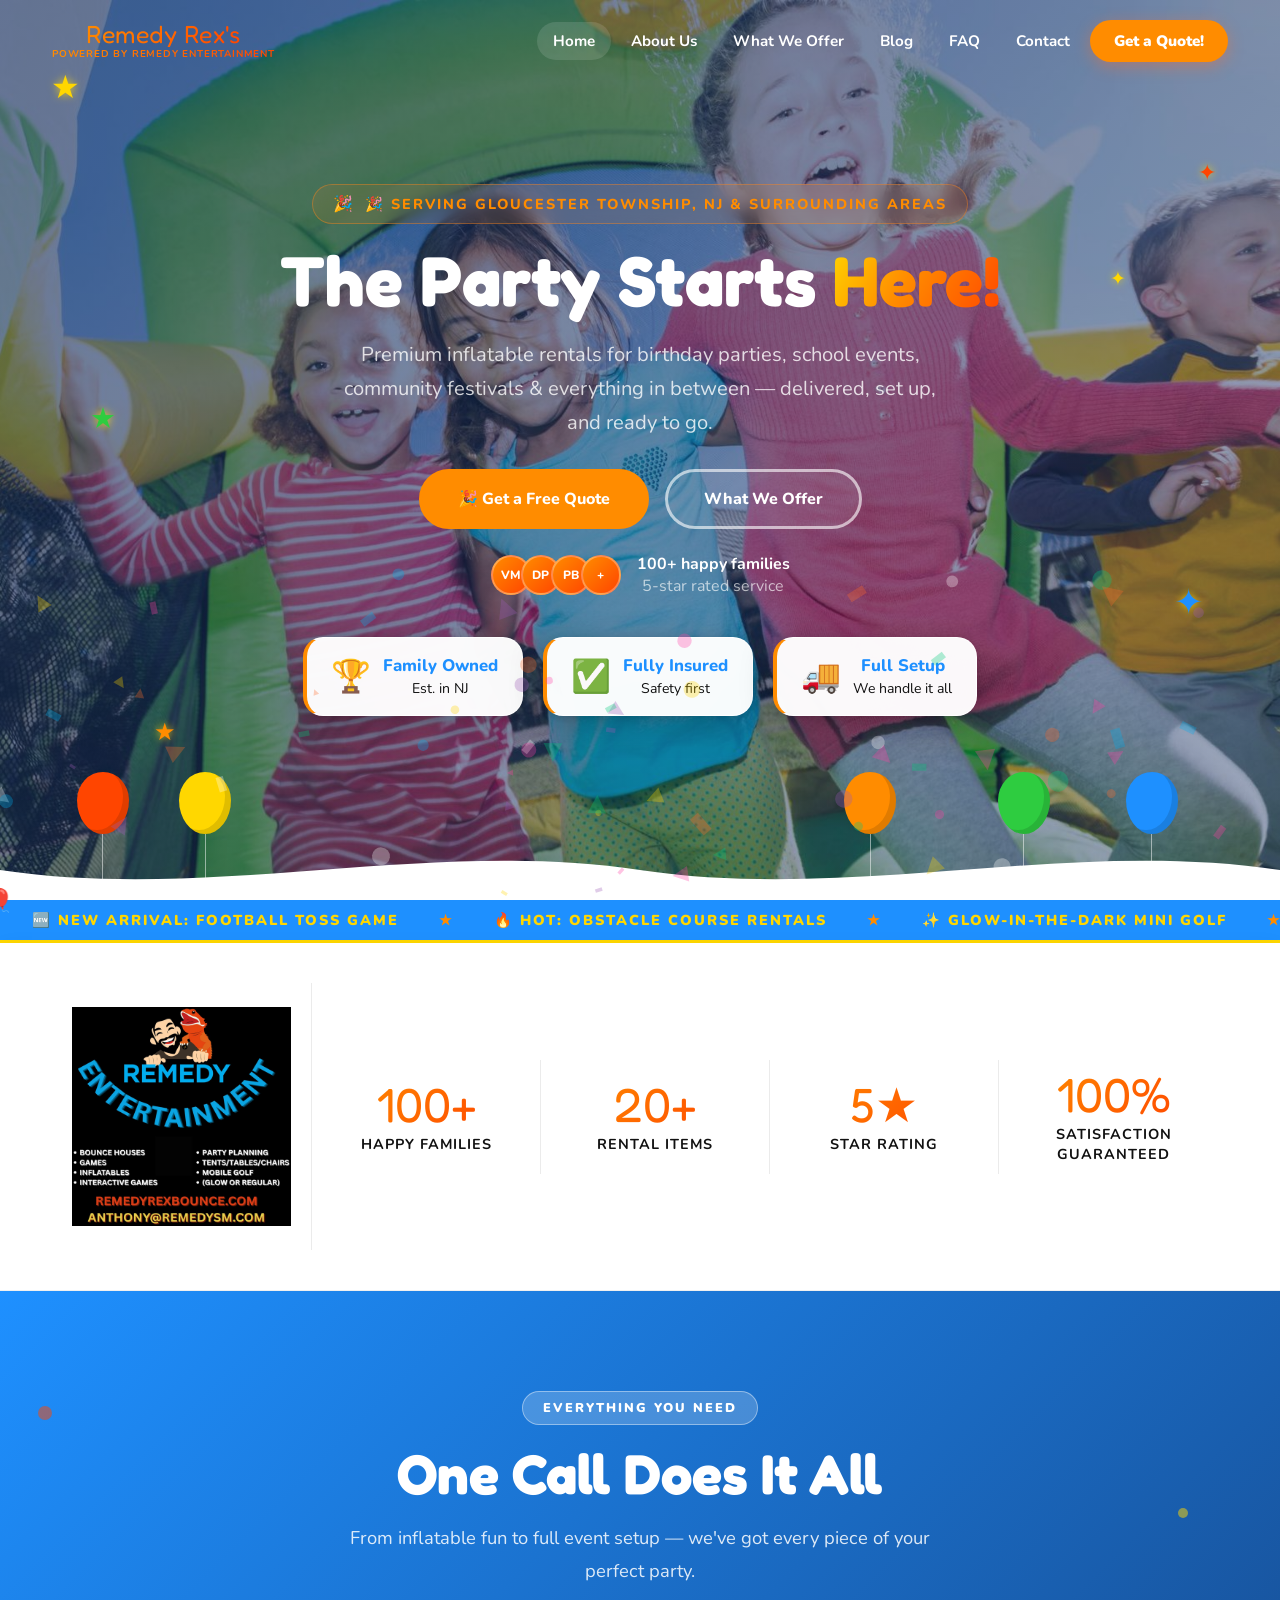
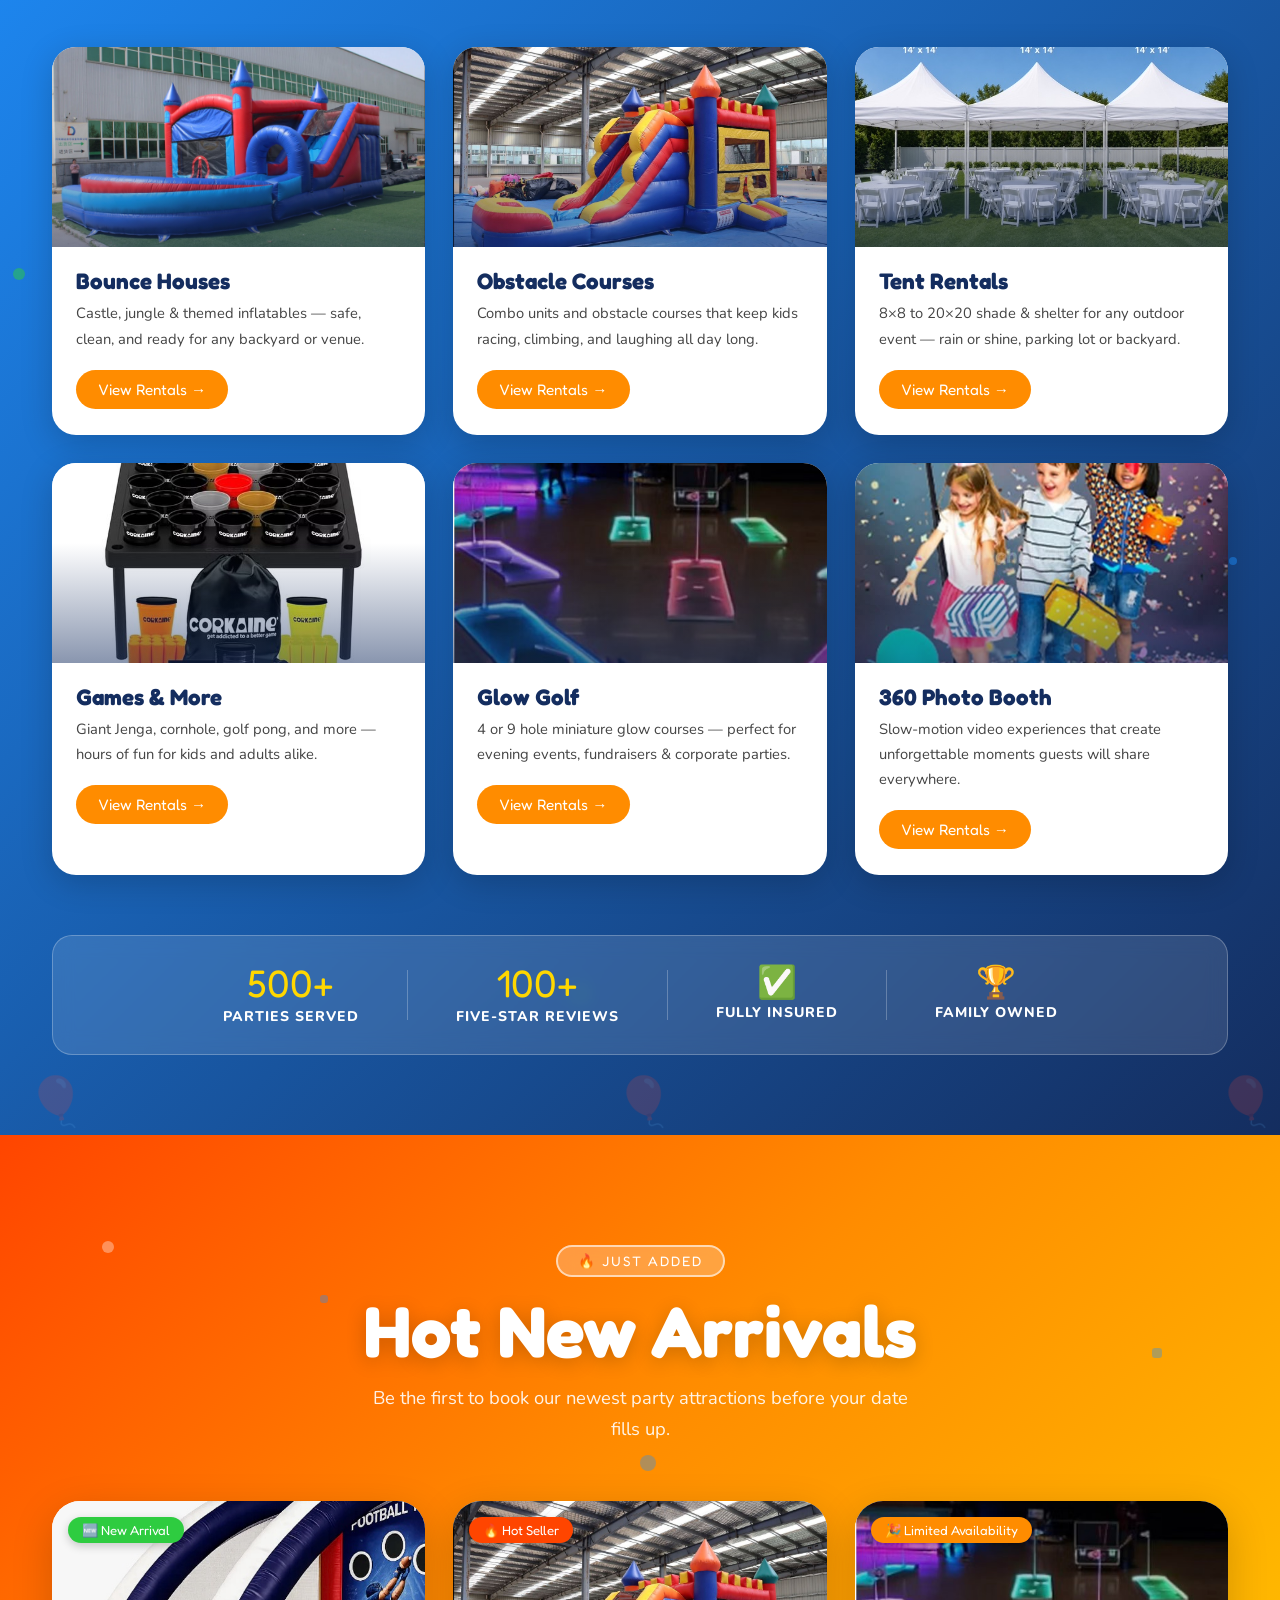
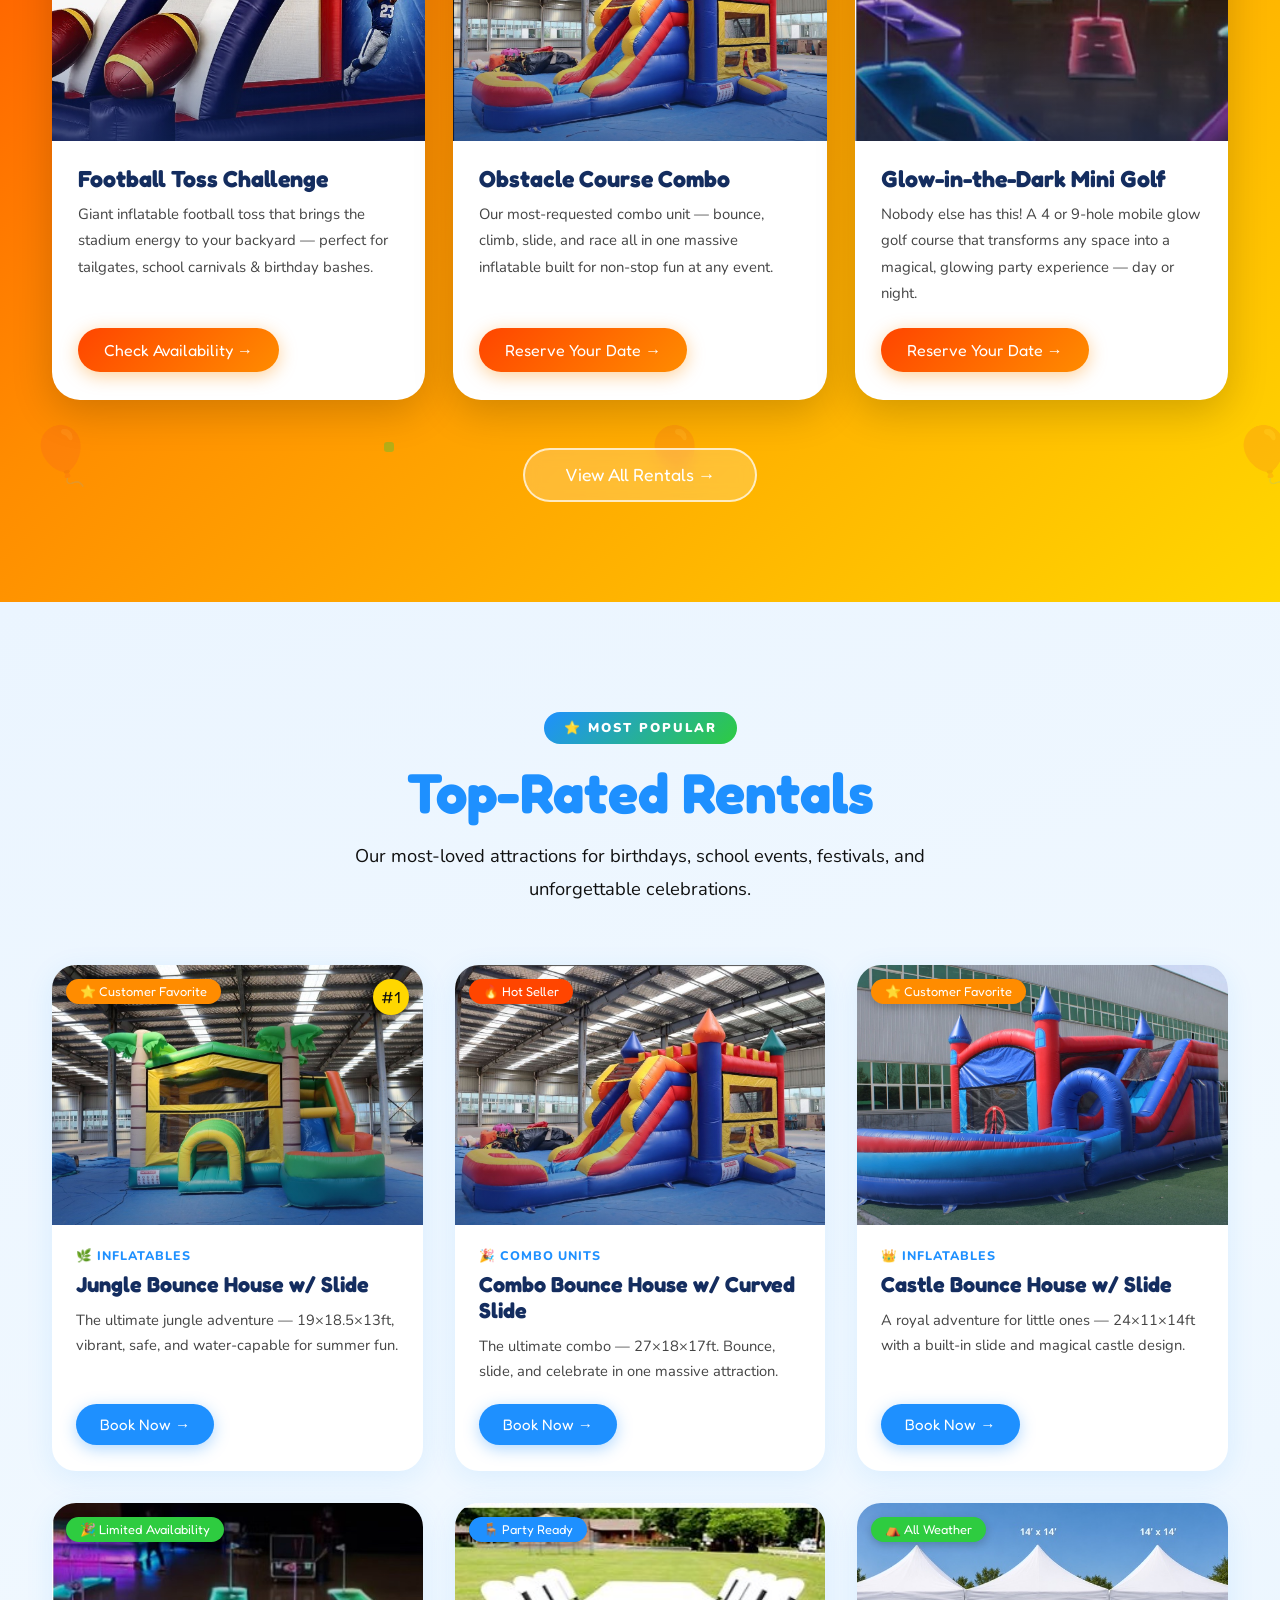
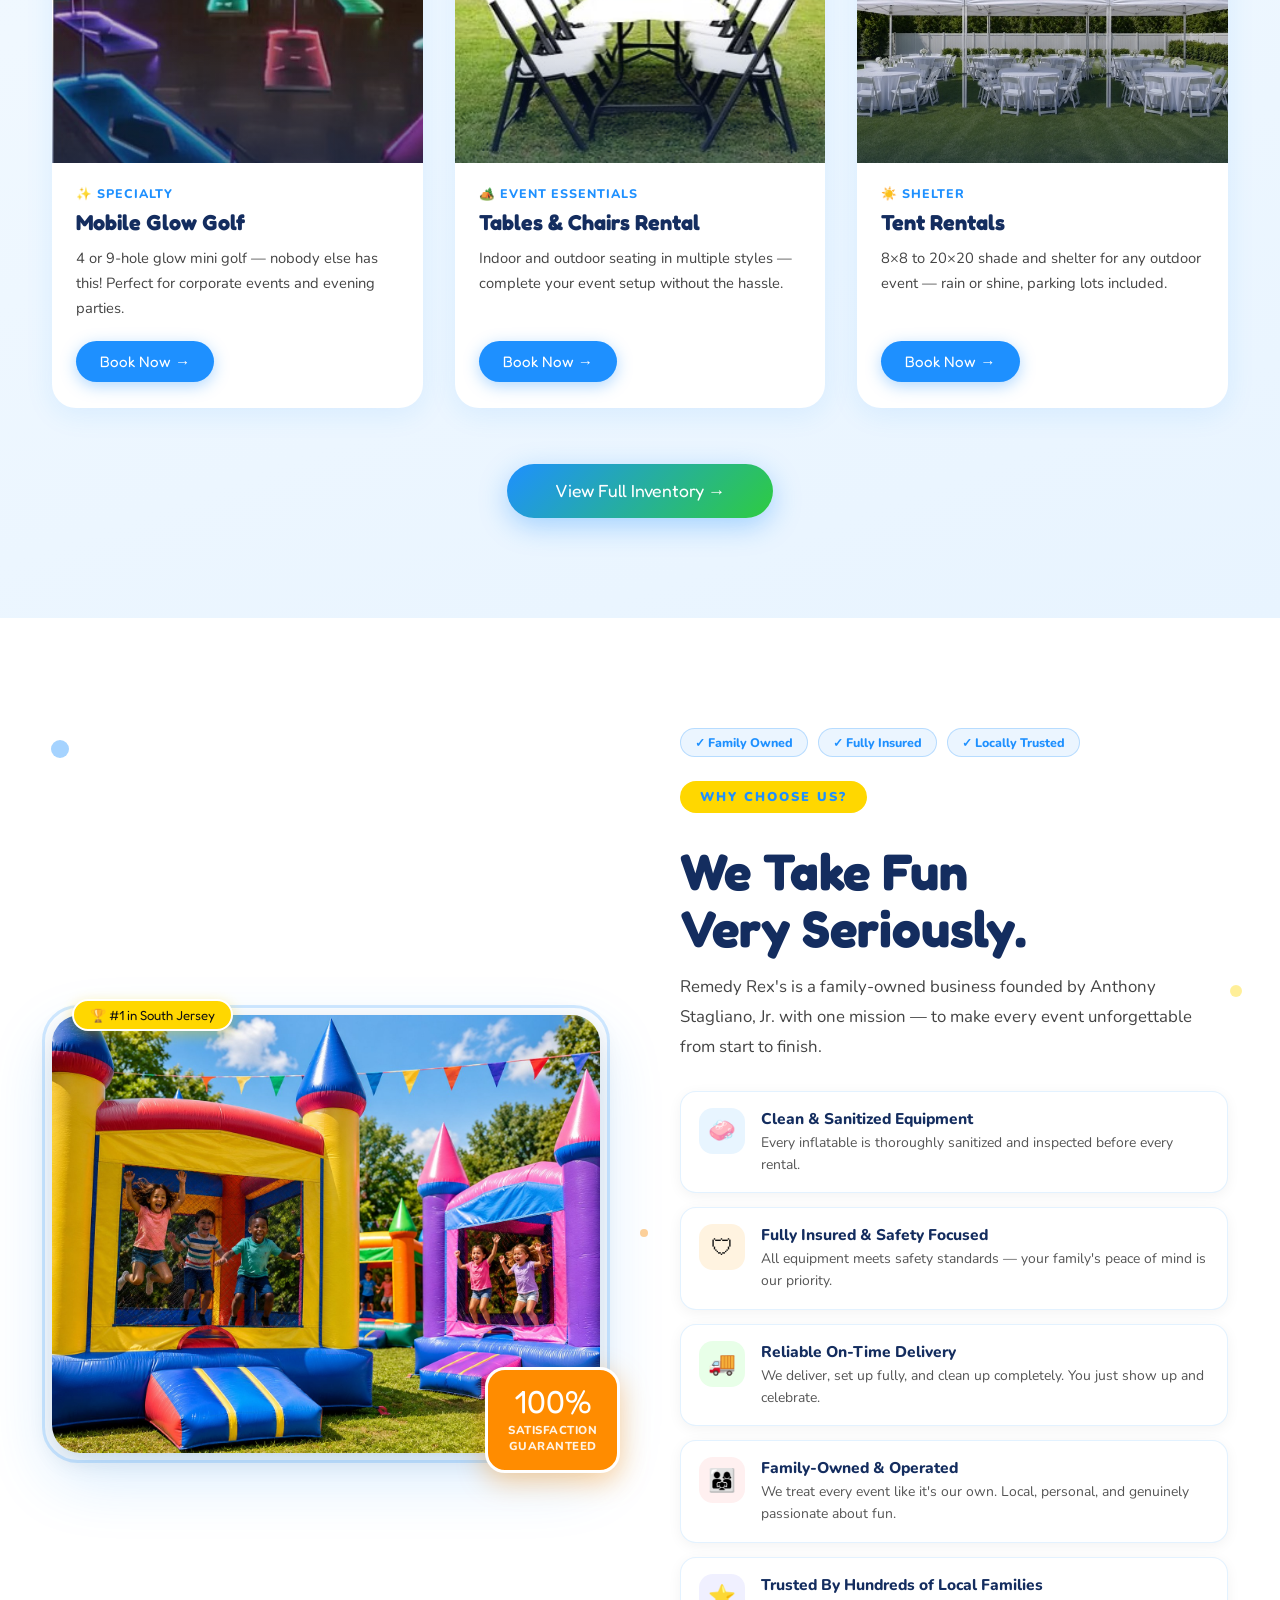
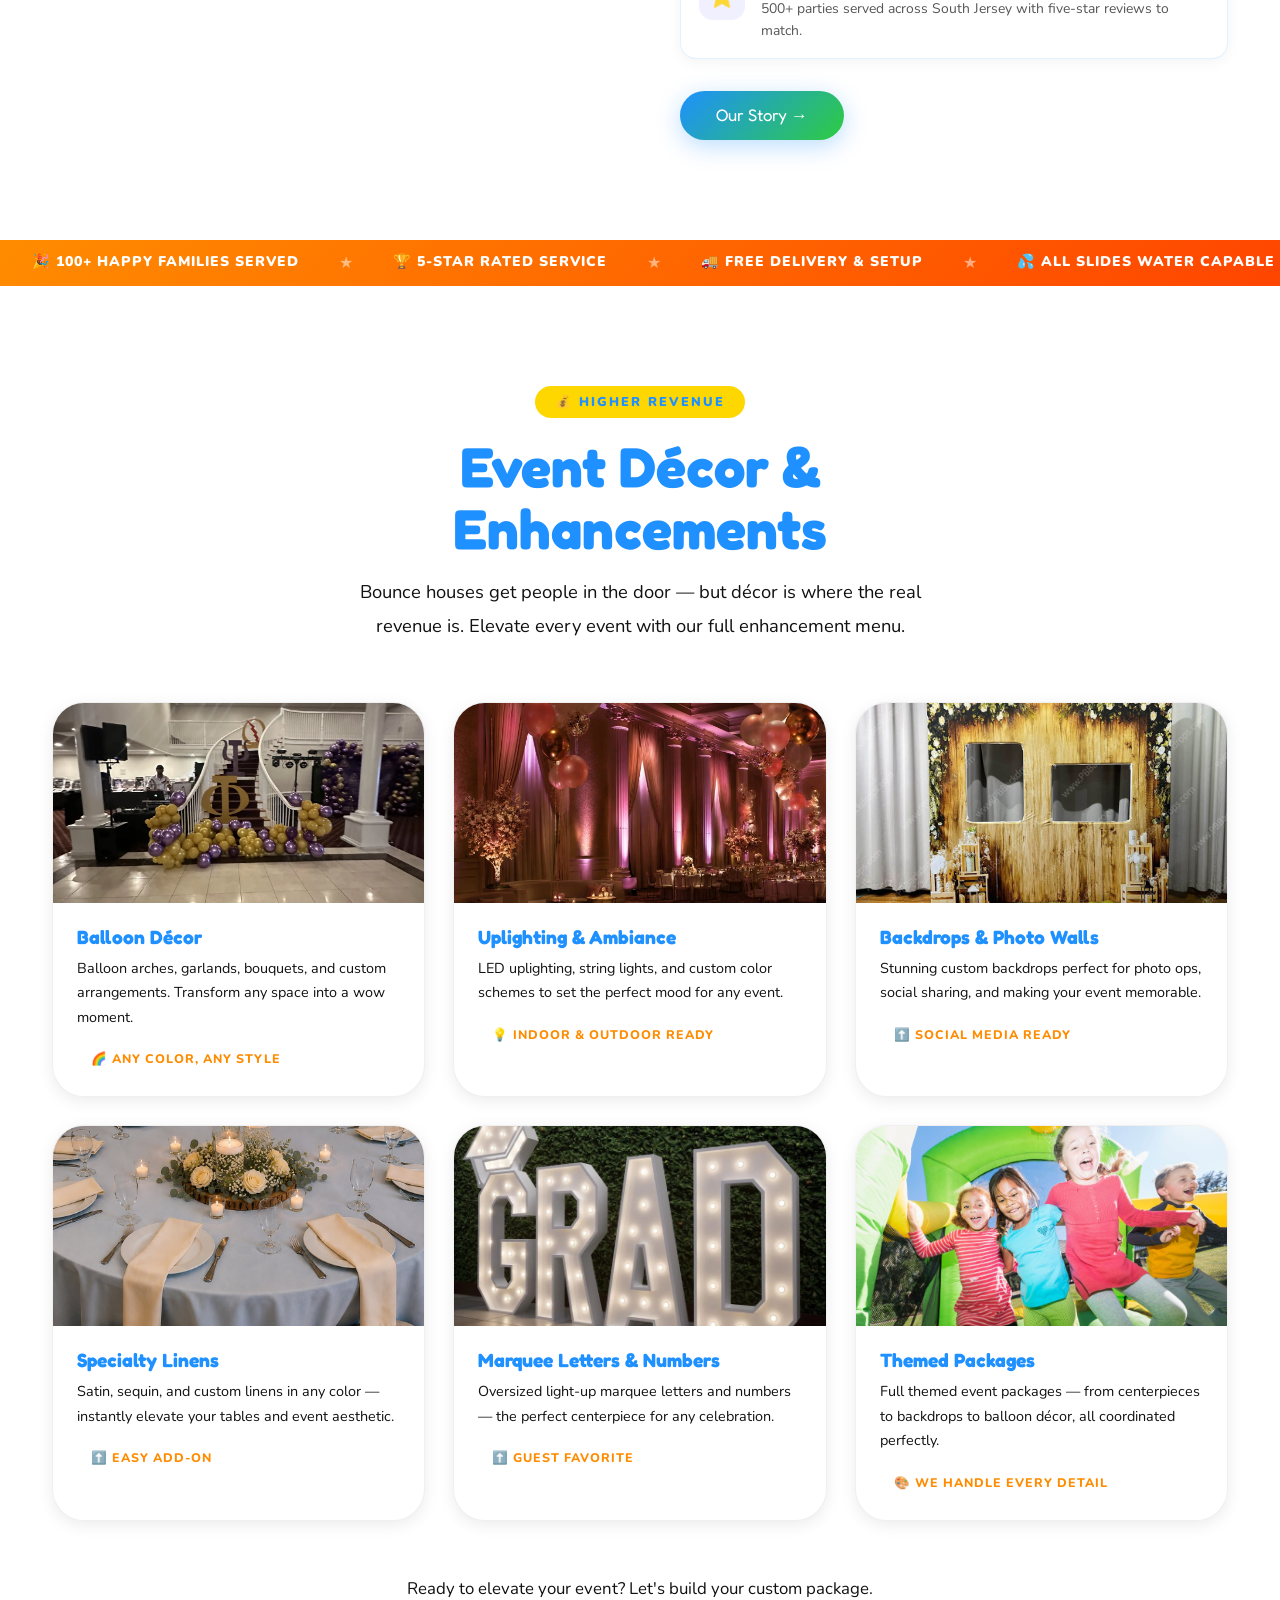
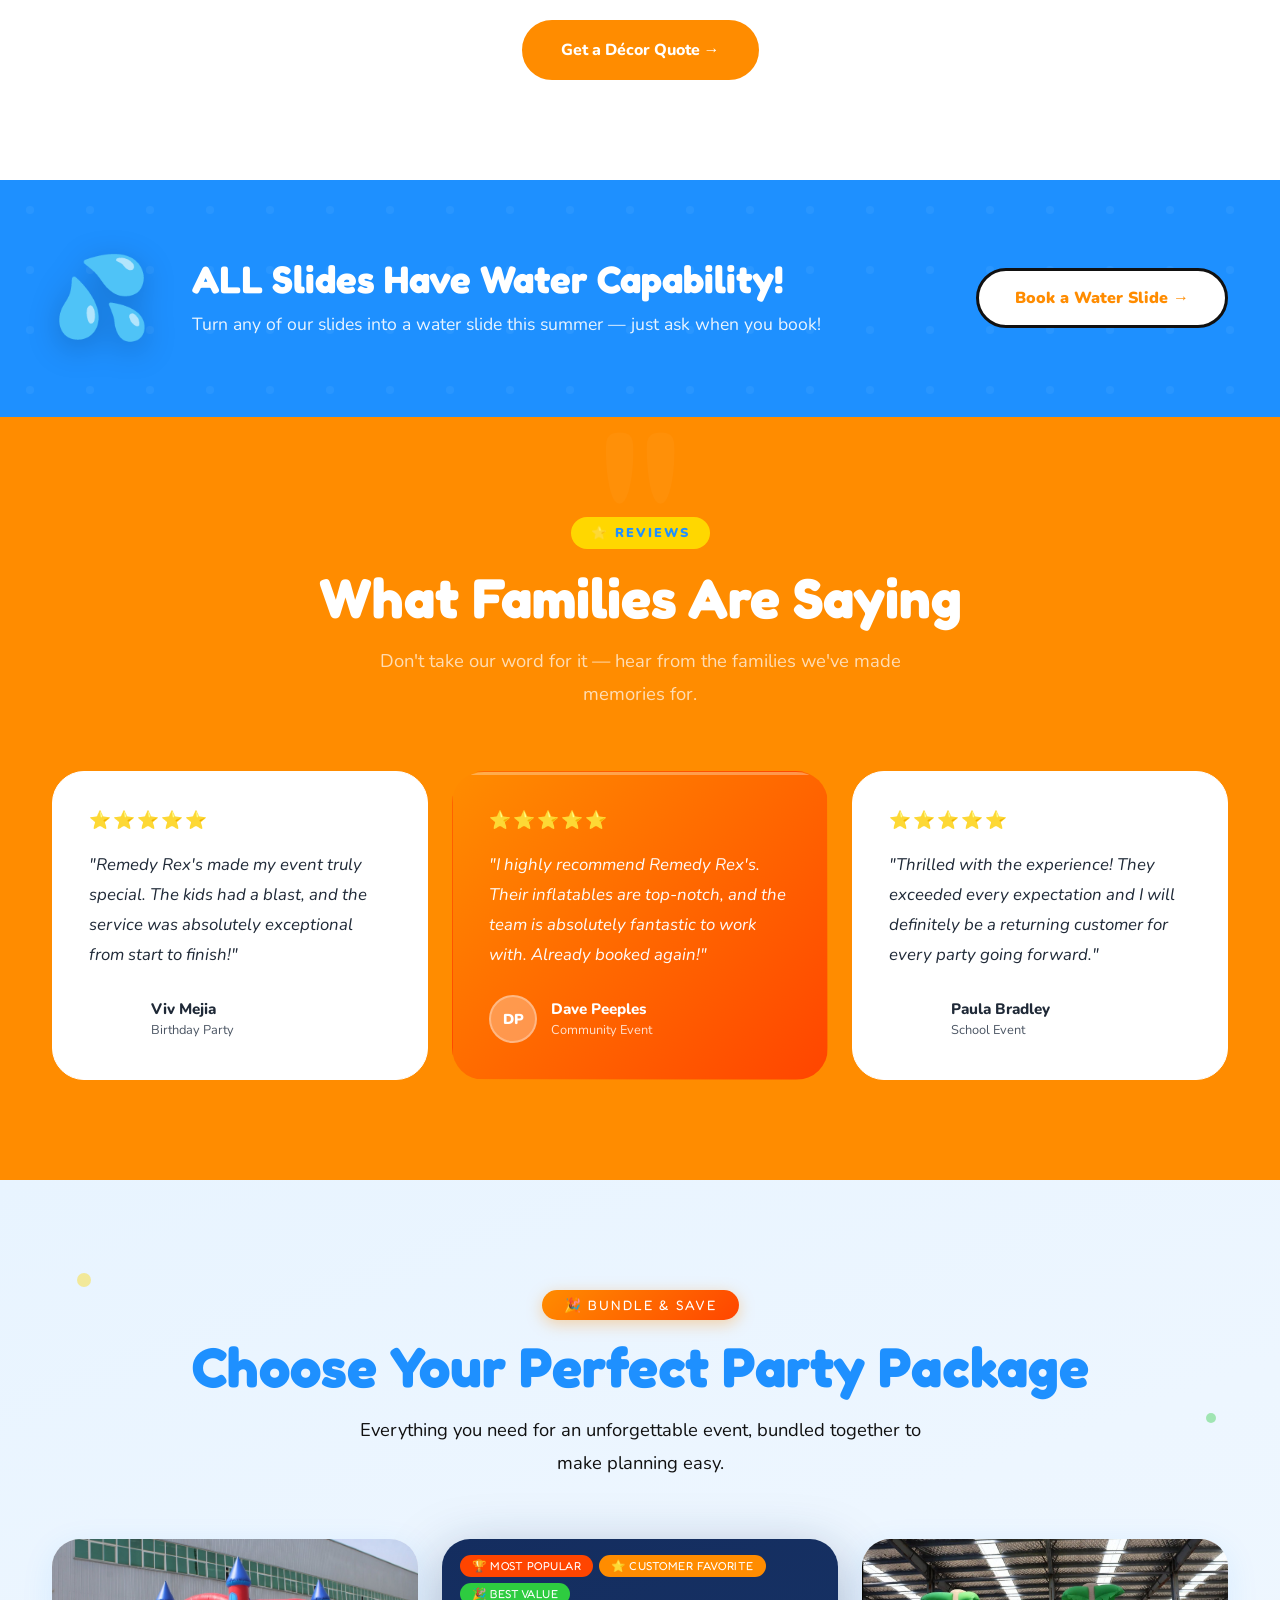
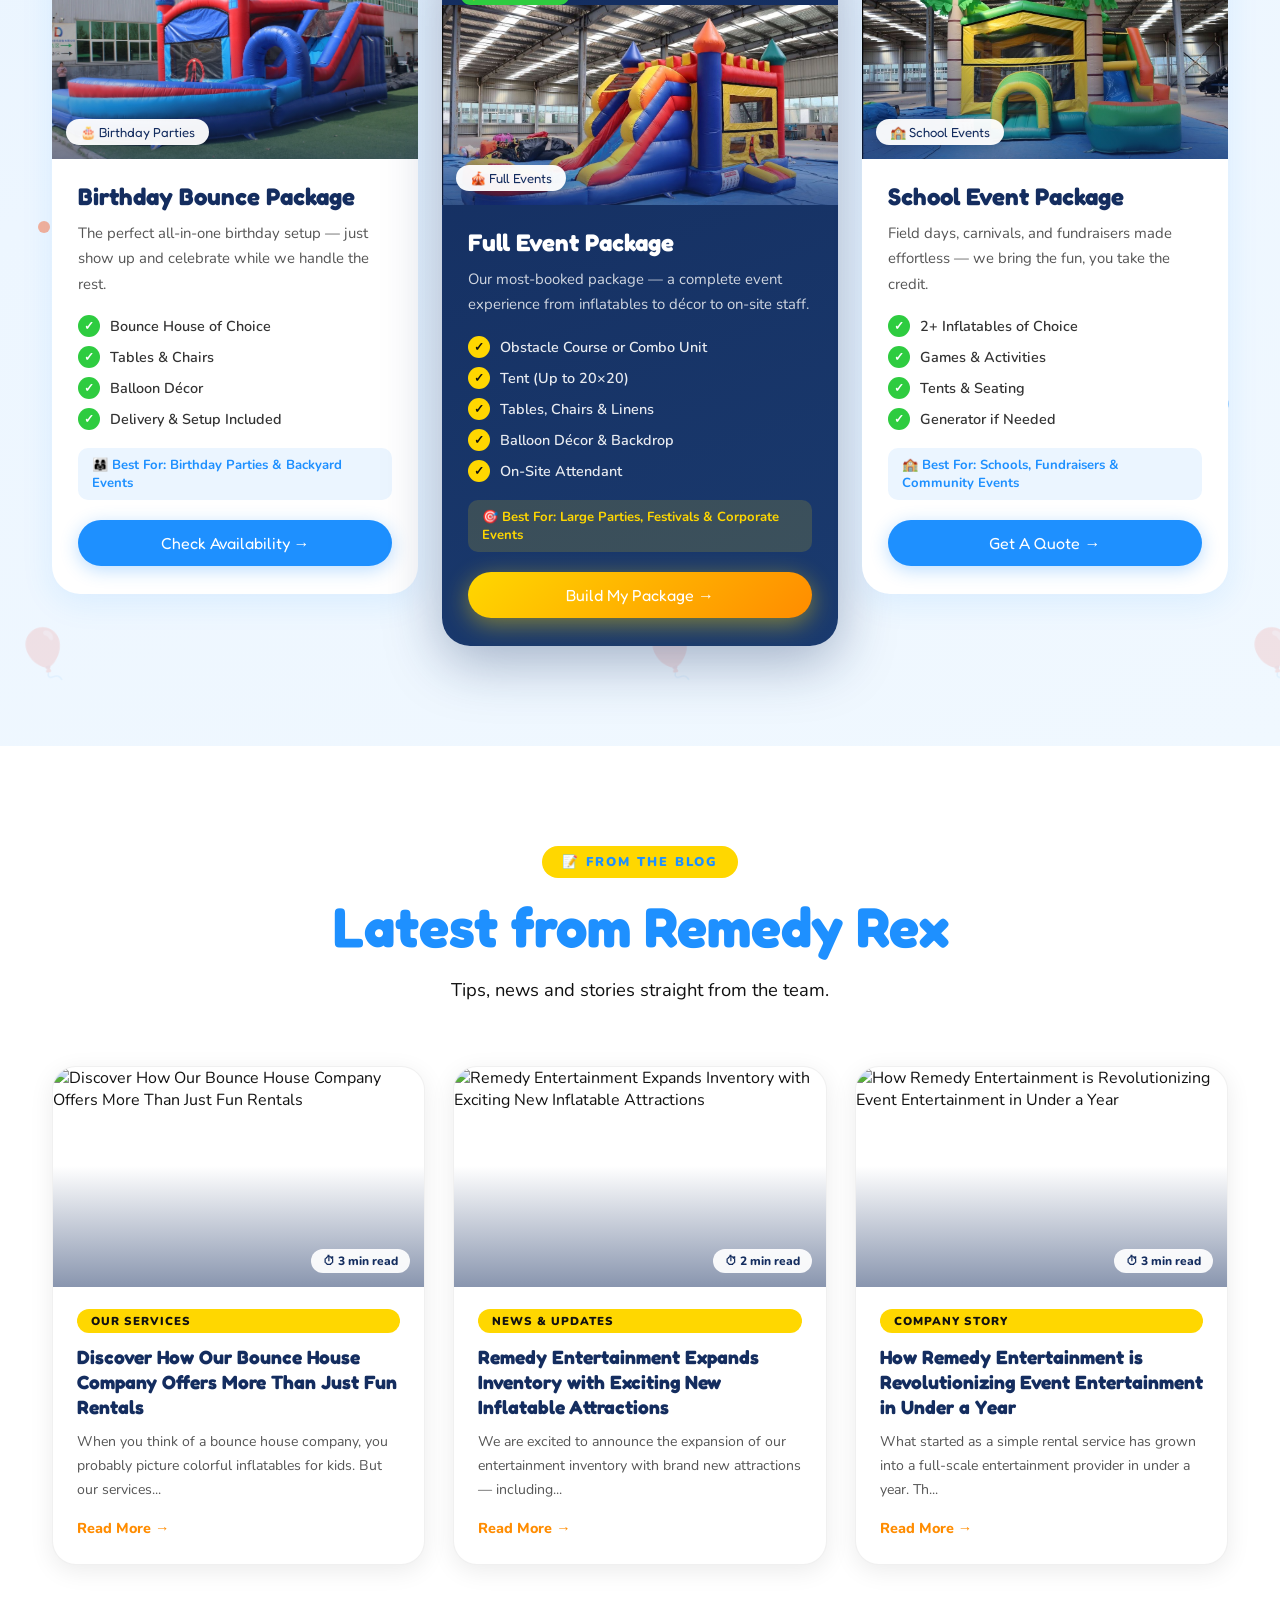
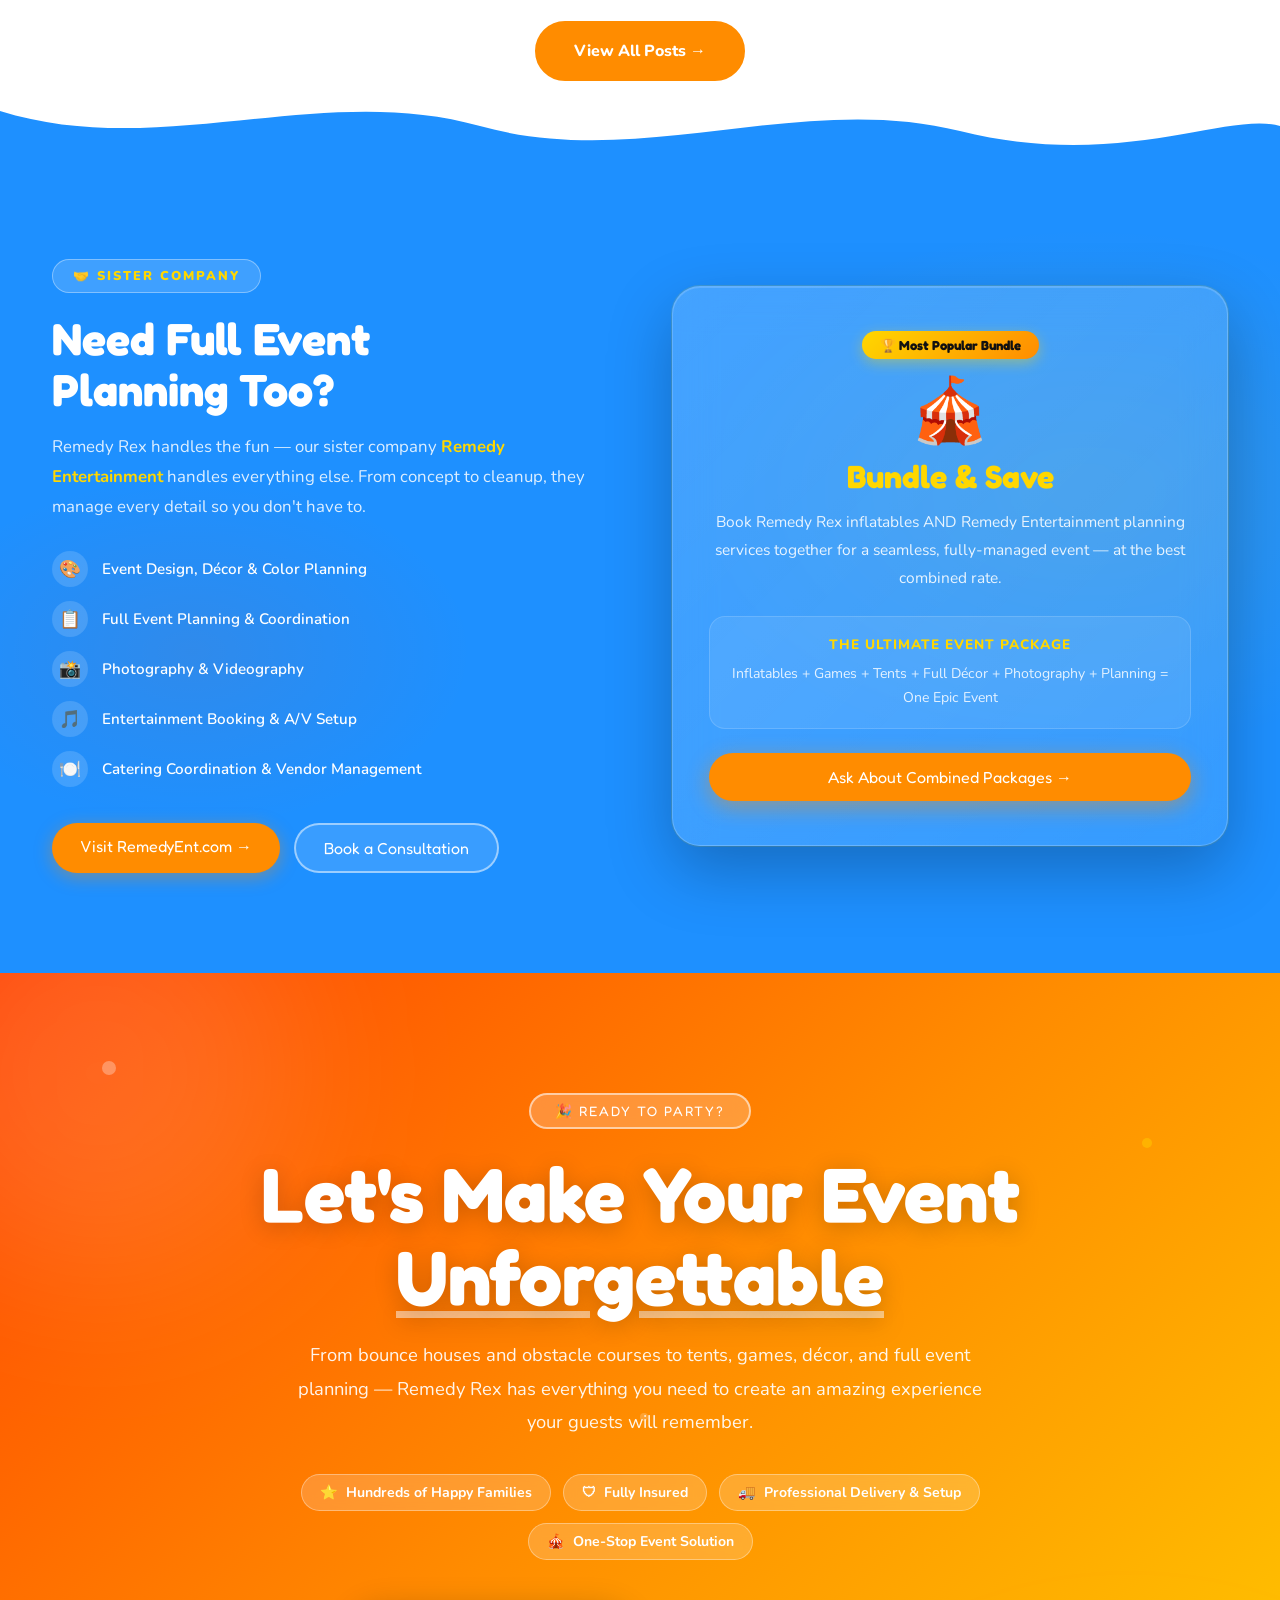
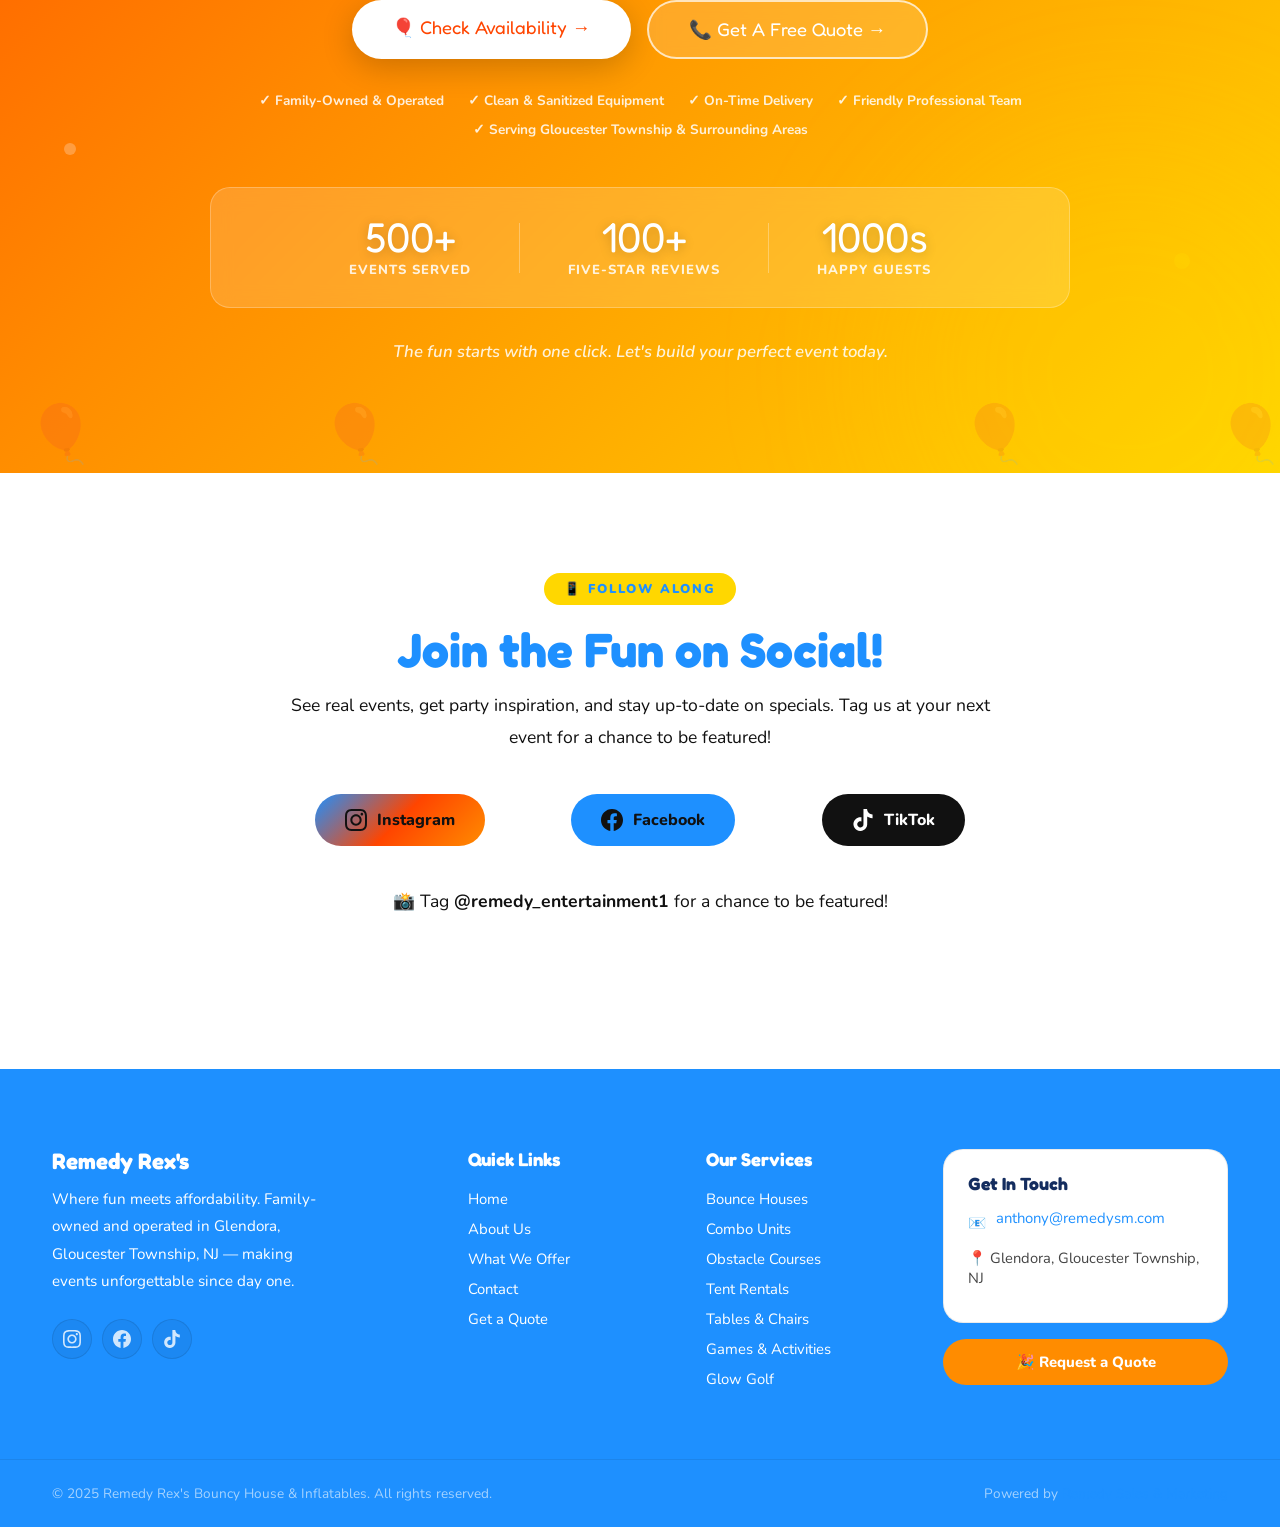
==== index.html @ dd4edceb "Replace Top Upsell with Any Color Any Style on Balloon Decor card" ====
<!DOCTYPE html>
<html lang="en">
<head>
  <meta charset="UTF-8"/>
  <meta name="viewport" content="width=device-width,initial-scale=1.0"/>
  <title>Remedy Rex's Bouncy House & Inflatables | Gloucester Township, NJ</title>
  <meta name="description" content="Premium bounce house & inflatable rentals in Glendora, NJ. Bounce houses, obstacle courses, tents, games & more. Serving Gloucester Township and surrounding areas."/>
  <link rel="preconnect" href="https://fonts.googleapis.com"/>
  <link rel="preconnect" href="https://fonts.gstatic.com" crossorigin/>
  <link href="https://fonts.googleapis.com/css2?family=Fredoka+One&family=Nunito:wght@400;600;700;800;900&display=swap" rel="stylesheet"/>
  <link rel="preload" href="images/hero-main.jpg" as="image"/>
  <link rel="stylesheet" href="css/style.css"/>
  <style>
    /* SCROLL PROGRESS BAR */
    #progress-bar {
      position: fixed; top: 0; left: 0; height: 4px; width: 0%;
      background: linear-gradient(90deg, #FF8C00, #FFD700, #FF4500, #1E90FF, #2ECC40);
      z-index: 9999; transition: width 0.1s linear;
      box-shadow: 0 0 10px rgba(255,107,43,0.6);
    }
    /* CONFETTI */
    #confetti-canvas {
      position: fixed; top: 0; left: 0; width: 100%; height: 100%;
      pointer-events: none; z-index: 9998;
    }
    /* CUSTOM CURSOR */
    * { cursor: none !important; }
    #custom-cursor {
      position: fixed; pointer-events: none; z-index: 99999;
      font-size: 1.4rem; transform: translate(-50%, -50%);
      transition: transform 0.1s ease;
    }
    #custom-cursor.clicking { transform: translate(-50%,-50%) scale(0.7); }
    /* WAVY DIVIDERS */
    .wave-divider { line-height: 0; overflow: hidden; }
    .wave-divider svg { display: block; }
    /* WOBBLY CARDS */
    .rental-card { transform-style: preserve-3d; will-change: transform; }
    /* COLORFUL BORDERS BY CATEGORY */
    .cards-grid .rental-card:nth-child(1) { --card-color: #FF8C00; }
    .cards-grid .rental-card:nth-child(2) { --card-color: #FF4500; }
    .cards-grid .rental-card:nth-child(3) { --card-color: #1E90FF; }
    .cards-grid .rental-card:nth-child(4) { --card-color: #FFD700; }
    .cards-grid .rental-card:nth-child(5) { --card-color: #2ECC40; }
    .cards-grid .rental-card:nth-child(6) { --card-color: #1E90FF; }
    .rental-card:hover { border-color: var(--card-color) !important; box-shadow: 0 20px 60px color-mix(in srgb, var(--card-color) 30%, transparent) !important; }
    /* BOUNCY BADGES */
    .section-tag, .card-badge, .new-arrival-badge {
      animation: badgeBounce 2s ease-in-out infinite;
    }
    @keyframes badgeBounce {
      0%,100% { transform: translateY(0) rotate(0deg); }
      25% { transform: translateY(-3px) rotate(-1deg); }
      75% { transform: translateY(-2px) rotate(1deg); }
    }
    /* DIAGONAL RIBBON */
    .ribbon-wrap { position: absolute; top: 0; right: 0; width: 80px; height: 80px; overflow: hidden; z-index: 2; }
    .ribbon {
      position: absolute; top: 18px; right: -22px;
      background: #FF4500; color: #fff;
      font-size: 0.65rem; font-weight: 900; text-transform: uppercase;
      padding: 4px 28px; transform: rotate(45deg);
      letter-spacing: 1px; box-shadow: 0 2px 8px rgba(0,0,0,0.2);
    }
    /* FUN MICROCOPY */
    .fun-sub { font-size: 0.85rem; color: var(--text-mid); font-style: italic; margin-top: -10px; margin-bottom: 20px; }
    /* SCROLL PROGRESS */
  </style>

  <link rel="icon" type="image/x-icon" href="/favicon.ico"/>
  <link rel="icon" type="image/png" sizes="192x192" href="/favicon-192.png"/>
  <link rel="apple-touch-icon" href="/apple-touch-icon.png"/>
  <meta property="og:type" content="website"/>
  <meta property="og:title" content="Remedy Rex's Bouncy House & Inflatables | Gloucester Township, NJ"/>
  <meta property="og:description" content="Premium bounce house and inflatable rentals in Gloucester Township, NJ. Bounce houses, obstacle courses, tents, games & more. Delivered, set up, and ready to go!"/>
  <meta property="og:url" content="https://remedyrexbounce.com/"/>
  <meta property="og:image" content="https://remedyrexbounce.com/images/hero-main.jpg"/>
  <meta property="og:site_name" content="Remedy Rex's Bouncy House & Inflatables"/>
  <meta name="twitter:card" content="summary_large_image"/>
  <meta name="twitter:title" content="Remedy Rex's Bouncy House & Inflatables | Gloucester Township, NJ"/>
  <meta name="twitter:description" content="Premium bounce house and inflatable rentals in Gloucester Township, NJ. Bounce houses, obstacle courses, tents, games & more. Delivered, set up, and ready to go!"/>
  <meta name="twitter:image" content="https://remedyrexbounce.com/images/hero-main.jpg"/>
  <link rel="canonical" href="https://remedyrexbounce.com/"/>
</head>
<body>

  <!-- NAVBAR -->
  <header class="navbar" id="navbar">
    <div class="nav-inner">
      <a href="index.html" class="nav-logo"><span class="nav-logo-text">Remedy Rex's</span><span class="nav-logo-sub">Powered by Remedy Entertainment</span></a>
      <nav class="nav-links">
        <a href="index.html" class="active">Home</a>
        <a href="about.html">About Us</a>
        <a href="inventory.html">What We Offer</a>
        <a href="blog.html">Blog</a>
        <a href="faq.html">FAQ</a>
        <a href="contact.html">Contact</a>
        <a href="contact.html" class="nav-cta">Get a Quote!</a>
      </nav>
      <button class="hamburger" id="hamburger" aria-label="Open menu"><span></span><span></span><span></span></button>
    </div>
    <div class="mobile-menu" id="mobileMenu">
      <a href="index.html">Home</a>
      <a href="about.html">About Us</a>
      <a href="inventory.html">What We Offer</a>
      <a href="blog.html">Blog</a>
      <a href="faq.html">FAQ</a><a href="contact.html">Contact</a>
      <a href="contact.html" class="mobile-cta">Get a Quote!</a>
    </div>
  </header>

  <!-- HERO -->
  <section class="hero">
    <div class="hero-bg"></div>

    <!-- CONFETTI -->
    <div class="confetti-container" id="confetti-container"></div>

    <!-- BALLOONS -->
    <div class="balloon balloon-red"   style="left:6%;"><div class="balloon-string"></div></div>
    <div class="balloon balloon-yellow" style="left:14%;animation-delay:-2s;"><div class="balloon-string"></div></div>
    <div class="balloon balloon-blue"  style="right:8%;animation-delay:-4s;"><div class="balloon-string"></div></div>
    <div class="balloon balloon-green" style="right:18%;animation-delay:-1s;"><div class="balloon-string"></div></div>
    <div class="balloon balloon-orange" style="right:30%;animation-delay:-3s;"><div class="balloon-string"></div></div>

    <!-- CARTOON STARS -->
    <div class="star-burst star-1">★</div>
    <div class="star-burst star-2">✦</div>
    <div class="star-burst star-3">★</div>
    <div class="star-burst star-4">✦</div>
    <div class="star-burst star-5">★</div>
    <div class="star-burst star-6">✦</div>

    <div class="hero-inner">
      <div class="hero-content">
        <div class="hero-eyebrow">🎉 Serving Gloucester Township, NJ &amp; Surrounding Areas</div>
        <h1 class="hero-title">
          <span class="line-1">The Party Starts <span class="line-2-inline">Here!</span></span>
        </h1>
        <p class="hero-sub">Premium inflatable rentals for birthday parties, school events, community festivals &amp; everything in between — delivered, set up, and ready to go.</p>
        <div class="hero-btns">
          <a href="contact.html" class="btn btn-primary">🎉 Get a Free Quote</a>
          <a href="inventory.html" class="btn btn-outline">What We Offer</a>
        </div>
        <div class="hero-trust">
          <div class="hero-trust-avatars">
            <span>VM</span><span>DP</span><span>PB</span><span>+</span>
          </div>
          <div class="hero-trust-text"><strong>100+ happy families</strong><br/>5-star rated service</div>
        </div>
      </div>
      <div class="hero-visual">
        <div class="hero-float-card fc-1"><span class="card-icon">🏆</span><div><strong>Family Owned</strong><span>Est. in NJ</span></div></div>
        <div class="hero-float-card fc-2"><span class="card-icon">✅</span><div><strong>Fully Insured</strong><span>Safety first</span></div></div>
        <div class="hero-float-card fc-3"><span class="card-icon">🚚</span><div><strong>Full Setup</strong><span>We handle it all</span></div></div>
      </div>
    </div>

    <div class="hero-wave">
      <svg viewBox="0 0 1440 100" xmlns="http://www.w3.org/2000/svg" preserveAspectRatio="none">
        <path d="M0,60 C240,100 480,20 720,60 C960,100 1200,20 1440,60 L1440,100 L0,100 Z" fill="#ffffff"/>
      </svg>
    </div>

    <script>
    (function(){
      var colors = ['#FF4500','#FF8C00','#FFD700','#2ECC40','#1E90FF','#ffffff'];
      var shapes = ['square','circle','triangle'];
      var container = document.getElementById('confetti-container');
      for(var i=0;i<60;i++){
        var el = document.createElement('div');
        var shape = shapes[Math.floor(Math.random()*shapes.length)];
        el.className = 'confetti-piece ' + shape;
        el.style.left = Math.random()*100 + '%';
        el.style.animationDelay = (Math.random()*8) + 's';
        el.style.animationDuration = (4+Math.random()*6) + 's';
        el.style.background = colors[Math.floor(Math.random()*colors.length)];
        el.style.width = el.style.height = (6+Math.random()*8) + 'px';
        container.appendChild(el);
      }
    })();
    </script>
  </section>


  <div id="progress-bar"></div>
  <canvas id="confetti-canvas"></canvas>
  <div id="custom-cursor">🎈</div>

  <!-- TICKER BANNER -->
  <div class="new-arrivals-banner">
    <div class="ticker-wrap">
      <div class="new-arrivals-ticker">
        <span>🆕 NEW ARRIVAL: Football Toss Game</span><span class="dot">★</span>
        <span>🔥 HOT: Obstacle Course Rentals</span><span class="dot">★</span>
        <span>✨ Glow-in-the-Dark Mini Golf</span><span class="dot">★</span>
        <span>🎉 Event Décor &amp; Enhancements Now Available!</span><span class="dot">★</span>
        <span>🎁 Package Bundles — Bounce House + Décor</span><span class="dot">★</span>
        <span>🆕 NEW ARRIVAL: Football Toss Game</span><span class="dot">★</span>
        <span>🔥 HOT: Obstacle Course Rentals</span><span class="dot">★</span>
        <span>✨ Glow-in-the-Dark Mini Golf</span><span class="dot">★</span>
        <span>🎉 Event Décor &amp; Enhancements Now Available!</span><span class="dot">★</span>
        <span>🎁 Package Bundles — Bounce House + Décor</span><span class="dot">★</span>
      </div>
    </div>
  </div>

  <!-- STATS BAR -->
  <section class="stats-bar">
    <div class="container">
      <div class="stats-grid reveal">
        <div class="stat-logo-col">
          <img src="images/logo-main.png" alt="Remedy Rex" class="stats-logo"/>
        </div>
        <div class="stat-item">
          <div class="stat-num" data-target="100" data-suffix="+">0+</div>
          <div class="stat-label">Happy Families</div>
        </div>
        <div class="stat-item">
          <div class="stat-num" data-target="20" data-suffix="+">0+</div>
          <div class="stat-label">Rental Items</div>
        </div>
        <div class="stat-item">
          <div class="stat-num" data-target="5" data-suffix="★">0★</div>
          <div class="stat-label">Star Rating</div>
        </div>
        <div class="stat-item">
          <div class="stat-num" data-target="100" data-suffix="%">0%</div>
          <div class="stat-label">Satisfaction Guaranteed</div>
        </div>
      </div>
    </div>
  </section>

  <!-- SERVICES STRIP -->
  <section class="services-premium">
    <!-- Background confetti dots -->
    <div class="svc-bg-confetti" aria-hidden="true">
      <span class="svc-dot" style="top:8%;left:3%;background:#FF4500;width:14px;height:14px;animation-delay:0s;"></span>
      <span class="svc-dot" style="top:15%;left:92%;background:#FFD700;width:10px;height:10px;animation-delay:-1s;"></span>
      <span class="svc-dot" style="top:40%;left:1%;background:#2ECC40;width:12px;height:12px;animation-delay:-2s;"></span>
      <span class="svc-dot" style="top:60%;left:96%;background:#1E90FF;width:8px;height:8px;animation-delay:-0.5s;"></span>
      <span class="svc-dot" style="top:80%;left:5%;background:#FF8C00;width:16px;height:16px;animation-delay:-3s;"></span>
      <span class="svc-dot" style="top:25%;left:50%;background:#FF4500;width:10px;height:10px;animation-delay:-1.5s;"></span>
      <span class="svc-dot" style="top:70%;left:88%;background:#FFD700;width:14px;height:14px;animation-delay:-2.5s;"></span>
      <span class="svc-dot" style="top:90%;left:45%;background:#2ECC40;width:8px;height:8px;animation-delay:-0.8s;"></span>
      <!-- Balloon silhouettes -->
      <span class="svc-balloon" style="left:2%;animation-delay:0s;">🎈</span>
      <span class="svc-balloon" style="left:95%;animation-delay:-3s;">🎈</span>
      <span class="svc-balloon" style="left:48%;animation-delay:-6s;">🎈</span>
    </div>

    <div class="container">
      <div class="section-header reveal">
        <div class="section-tag">Everything You Need</div>
        <h2>One Call Does It All</h2>
        <p>From inflatable fun to full event setup — we've got every piece of your perfect party.</p>
      </div>

      <div class="svc-grid reveal">

        <div class="svc-card">
          <div class="svc-card-img">
            <img src="images/castle-bounce-house-v2.jpg" alt="Bounce Houses"/>
            <div class="svc-card-overlay"></div>
          </div>
          <div class="svc-card-body">
            <h3>Bounce Houses</h3>
            <p>Castle, jungle &amp; themed inflatables — safe, clean, and ready for any backyard or venue.</p>
            <a href="inventory.html" class="svc-btn">View Rentals →</a>
          </div>
        </div>

        <div class="svc-card">
          <div class="svc-card-img">
            <img src="images/combo-bounce-house-v2.jpg" alt="Obstacle Courses"/>
            <div class="svc-card-overlay"></div>
          </div>
          <div class="svc-card-body">
            <h3>Obstacle Courses</h3>
            <p>Combo units and obstacle courses that keep kids racing, climbing, and laughing all day long.</p>
            <a href="inventory.html" class="svc-btn">View Rentals →</a>
          </div>
        </div>

        <div class="svc-card">
          <div class="svc-card-img">
            <img src="images/tent-rental-v2.jpg" alt="Tent Rentals"/>
            <div class="svc-card-overlay"></div>
          </div>
          <div class="svc-card-body">
            <h3>Tent Rentals</h3>
            <p>8×8 to 20×20 shade &amp; shelter for any outdoor event — rain or shine, parking lot or backyard.</p>
            <a href="inventory.html" class="svc-btn">View Rentals →</a>
          </div>
        </div>

        <div class="svc-card">
          <div class="svc-card-img">
            <img src="images/games-more.png" alt="Games &amp; More"/>
            <div class="svc-card-overlay"></div>
          </div>
          <div class="svc-card-body">
            <h3>Games &amp; More</h3>
            <p>Giant Jenga, cornhole, golf pong, and more — hours of fun for kids and adults alike.</p>
            <a href="inventory.html" class="svc-btn">View Rentals →</a>
          </div>
        </div>

        <div class="svc-card">
          <div class="svc-card-img">
            <img src="images/glow-golf-v2.png" alt="Glow Golf"/>
            <div class="svc-card-overlay"></div>
          </div>
          <div class="svc-card-body">
            <h3>Glow Golf</h3>
            <p>4 or 9 hole miniature glow courses — perfect for evening events, fundraisers &amp; corporate parties.</p>
            <a href="inventory.html" class="svc-btn">View Rentals →</a>
          </div>
        </div>

        <div class="svc-card">
          <div class="svc-card-img">
            <img src="images/360-photo-booth.png" alt="360 Photo Booth"/>
            <div class="svc-card-overlay"></div>
          </div>
          <div class="svc-card-body">
            <h3>360 Photo Booth</h3>
            <p>Slow-motion video experiences that create unforgettable moments guests will share everywhere.</p>
            <a href="inventory.html" class="svc-btn">View Rentals →</a>
          </div>
        </div>

      </div>

      <!-- TRUST BAR -->
      <div class="svc-trust reveal">
        <div class="svc-trust-item">
          <span class="svc-trust-num">500+</span>
          <span class="svc-trust-label">Parties Served</span>
        </div>
        <div class="svc-trust-divider"></div>
        <div class="svc-trust-item">
          <span class="svc-trust-num">100+</span>
          <span class="svc-trust-label">Five-Star Reviews</span>
        </div>
        <div class="svc-trust-divider"></div>
        <div class="svc-trust-item">
          <span class="svc-trust-icon">✅</span>
          <span class="svc-trust-label">Fully Insured</span>
        </div>
        <div class="svc-trust-divider"></div>
        <div class="svc-trust-item">
          <span class="svc-trust-icon">🏆</span>
          <span class="svc-trust-label">Family Owned</span>
        </div>
      </div>

    </div>
  </section>


  <!-- HOT NEW ARRIVALS -->
  <section class="hna-section">

    <!-- Floating background elements -->
    <div class="hna-bg-elements" aria-hidden="true">
      <span class="hna-bal" style="left:2%;animation-delay:0s;">🎈</span>
      <span class="hna-bal" style="left:96%;animation-delay:-4s;">🎈</span>
      <span class="hna-bal" style="left:50%;animation-delay:-8s;">🎈</span>
      <span class="hna-confetti hna-c1"></span>
      <span class="hna-confetti hna-c2"></span>
      <span class="hna-confetti hna-c3"></span>
      <span class="hna-confetti hna-c4"></span>
      <span class="hna-confetti hna-c5"></span>
      <span class="hna-confetti hna-c6"></span>
      <span class="hna-confetti hna-c7"></span>
      <span class="hna-confetti hna-c8"></span>
    </div>

    <div class="container" style="position:relative;z-index:1;">

      <!-- Header -->
      <div class="hna-header reveal">
        <div class="hna-badge">🔥 JUST ADDED</div>
        <h2 class="hna-title">Hot New Arrivals</h2>
        <p class="hna-sub">Be the first to book our newest party attractions before your date fills up.</p>
      </div>

      <!-- Cards -->
      <div class="hna-grid">

        <div class="hna-card reveal delay-1">
          <div class="hna-card-img-wrap">
            <img src="images/football-toss.jpg" alt="Football Toss Challenge"/>
            <div class="hna-card-img-overlay"></div>
            <span class="hna-pill hna-pill-new">🆕 New Arrival</span>
          </div>
          <div class="hna-card-body">
            <h3>Football Toss Challenge</h3>
            <p>Giant inflatable football toss that brings the stadium energy to your backyard — perfect for tailgates, school carnivals &amp; birthday bashes.</p>
            <div class="hna-card-footer">
              <a href="contact.html" class="hna-cta">Check Availability →</a>
            </div>
          </div>
        </div>

        <div class="hna-card reveal delay-2">
          <div class="hna-card-img-wrap">
            <img src="images/combo-bounce-house-v2.jpg" alt="Obstacle Course Combo"/>
            <div class="hna-card-img-overlay"></div>
            <span class="hna-pill hna-pill-hot">🔥 Hot Seller</span>
          </div>
          <div class="hna-card-body">
            <h3>Obstacle Course Combo</h3>
            <p>Our most-requested combo unit — bounce, climb, slide, and race all in one massive inflatable built for non-stop fun at any event.</p>
            <div class="hna-card-footer">
              <a href="contact.html" class="hna-cta">Reserve Your Date →</a>
            </div>
          </div>
        </div>

        <div class="hna-card reveal delay-3">
          <div class="hna-card-img-wrap">
            <img src="images/glow-golf-v2.png" alt="Glow-in-the-Dark Mini Golf"/>
            <div class="hna-card-img-overlay"></div>
            <span class="hna-pill hna-pill-limited">🎉 Limited Availability</span>
          </div>
          <div class="hna-card-body">
            <h3>Glow-in-the-Dark Mini Golf</h3>
            <p>Nobody else has this! A 4 or 9-hole mobile glow golf course that transforms any space into a magical, glowing party experience — day or night.</p>
            <div class="hna-card-footer">
              <a href="contact.html" class="hna-cta">Reserve Your Date →</a>
            </div>
          </div>
        </div>

      </div>

      <!-- View All CTA -->
      <div class="hna-view-all reveal">
        <a href="inventory.html" class="hna-view-btn">View All Rentals →</a>
      </div>

    </div>
  </section>

  <!-- FEATURED RENTALS -->
  <section class="featured-v2">
    <div class="container">
      <div class="section-header reveal">
        <div class="section-tag fv2-tag">⭐ MOST POPULAR</div>
        <h2>Top-Rated Rentals</h2>
        <p>Our most-loved attractions for birthdays, school events, festivals, and unforgettable celebrations.</p>
      </div>
      <div class="fv2-grid">

        <div class="fv2-card reveal delay-1">
          <div class="fv2-img-wrap">
            <img src="images/jungle-bounce-house-v2.jpg" alt="Jungle Bounce House"/>
            <div class="fv2-img-overlay"></div>
            <span class="fv2-badge fv2-badge-fav">⭐ Customer Favorite</span>
            <span class="fv2-num">#1</span>
          </div>
          <div class="fv2-body">
            <span class="fv2-cat">🌿 Inflatables</span>
            <h3>Jungle Bounce House w/ Slide</h3>
            <p>The ultimate jungle adventure — 19×18.5×13ft, vibrant, safe, and water-capable for summer fun.</p>
            <div class="fv2-footer">
              <a href="contact.html" class="fv2-btn">Book Now →</a>
            </div>
          </div>
        </div>

        <div class="fv2-card reveal delay-2">
          <div class="fv2-img-wrap">
            <img src="images/combo-bounce-house-v2.jpg" alt="Combo Bounce House"/>
            <div class="fv2-img-overlay"></div>
            <span class="fv2-badge fv2-badge-hot">🔥 Hot Seller</span>
          </div>
          <div class="fv2-body">
            <span class="fv2-cat">🎉 Combo Units</span>
            <h3>Combo Bounce House w/ Curved Slide</h3>
            <p>The ultimate combo — 27×18×17ft. Bounce, slide, and celebrate in one massive attraction.</p>
            <div class="fv2-footer">
              <a href="contact.html" class="fv2-btn">Book Now →</a>
            </div>
          </div>
        </div>

        <div class="fv2-card reveal delay-3">
          <div class="fv2-img-wrap">
            <img src="images/castle-bounce-house-v2.jpg" alt="Castle Bounce House"/>
            <div class="fv2-img-overlay"></div>
            <span class="fv2-badge fv2-badge-fav">⭐ Customer Favorite</span>
          </div>
          <div class="fv2-body">
            <span class="fv2-cat">👑 Inflatables</span>
            <h3>Castle Bounce House w/ Slide</h3>
            <p>A royal adventure for little ones — 24×11×14ft with a built-in slide and magical castle design.</p>
            <div class="fv2-footer">
              <a href="contact.html" class="fv2-btn">Book Now →</a>
            </div>
          </div>
        </div>

        <div class="fv2-card reveal delay-1">
          <div class="fv2-img-wrap">
            <img src="images/glow-golf-v2.png" alt="Glow Golf"/>
            <div class="fv2-img-overlay"></div>
            <span class="fv2-badge fv2-badge-new">🎉 Limited Availability</span>
          </div>
          <div class="fv2-body">
            <span class="fv2-cat">✨ Specialty</span>
            <h3>Mobile Glow Golf</h3>
            <p>4 or 9-hole glow mini golf — nobody else has this! Perfect for corporate events and evening parties.</p>
            <div class="fv2-footer">
              <a href="contact.html" class="fv2-btn">Book Now →</a>
            </div>
          </div>
        </div>

        <div class="fv2-card reveal delay-2">
          <div class="fv2-img-wrap">
            <img src="images/tables-chairs.jpg" alt="Tables and Chairs"/>
            <div class="fv2-img-overlay"></div>
            <span class="fv2-badge fv2-badge-blue">🪑 Party Ready</span>
          </div>
          <div class="fv2-body">
            <span class="fv2-cat">🏕️ Event Essentials</span>
            <h3>Tables &amp; Chairs Rental</h3>
            <p>Indoor and outdoor seating in multiple styles — complete your event setup without the hassle.</p>
            <div class="fv2-footer">
              <a href="contact.html" class="fv2-btn">Book Now →</a>
            </div>
          </div>
        </div>

        <div class="fv2-card reveal delay-3">
          <div class="fv2-img-wrap">
            <img src="images/tent-rental-v2.jpg" alt="Tent Rental"/>
            <div class="fv2-img-overlay"></div>
            <span class="fv2-badge fv2-badge-green">⛺ All Weather</span>
          </div>
          <div class="fv2-body">
            <span class="fv2-cat">☀️ Shelter</span>
            <h3>Tent Rentals</h3>
            <p>8×8 to 20×20 shade and shelter for any outdoor event — rain or shine, parking lots included.</p>
            <div class="fv2-footer">
              <a href="contact.html" class="fv2-btn">Book Now →</a>
            </div>
          </div>
        </div>
      </div>
      <div class="fv2-cta reveal">
        <a href="inventory.html" class="fv2-view-btn">View Full Inventory →</a>
      </div>
    </div>
  </section>

  <!-- WHY US -->
  <section class="why-v2">
    <div class="why-v2-bg-deco" aria-hidden="true">
      <span class="wv2-dot" style="top:10%;left:4%;background:#1E90FF;width:18px;height:18px;animation-delay:0s;"></span>
      <span class="wv2-dot" style="top:30%;right:3%;background:#FFD700;width:12px;height:12px;animation-delay:-1.5s;"></span>
      <span class="wv2-dot" style="top:65%;left:6%;background:#2ECC40;width:14px;height:14px;animation-delay:-3s;"></span>
      <span class="wv2-dot" style="top:80%;right:5%;background:#FF4500;width:10px;height:10px;animation-delay:-0.8s;"></span>
      <span class="wv2-dot" style="top:50%;left:50%;background:#FF8C00;width:8px;height:8px;animation-delay:-2s;"></span>
    </div>
    <div class="container">
      <div class="wv2-wrap">

        <!-- Image column -->
        <div class="wv2-img-col reveal-left">
          <div class="wv2-img-frame">
            <img src="images/kids-bouncing.png" alt="Kids bouncing on inflatables" class="wv2-img-main"/>
            <div class="wv2-img-accent"></div>
            <div class="wv2-satisfaction">
              <span class="wv2-sat-num">100%</span>
              <span class="wv2-sat-txt">Satisfaction<br/>Guaranteed</span>
            </div>
            <div class="wv2-img-badge-tl">🏆 #1 in South Jersey</div>
          </div>
        </div>

        <!-- Text column -->
        <div class="wv2-text-col reveal-right">
          <!-- Trust cluster -->
          <div class="wv2-trust-cluster">
            <span class="wv2-tick">✓ Family Owned</span>
            <span class="wv2-tick">✓ Fully Insured</span>
            <span class="wv2-tick">✓ Locally Trusted</span>
          </div>

          <div class="section-tag" style="margin-top:16px;">Why Choose Us?</div>
          <h2 class="wv2-headline">We Take Fun<br/>Very Seriously.</h2>
          <p class="wv2-intro">Remedy Rex's is a family-owned business founded by Anthony Stagliano, Jr. with one mission — to make every event unforgettable from start to finish.</p>

          <!-- Premium feature cards -->
          <div class="wv2-features">
            <div class="wv2-feat">
              <div class="wv2-feat-icon" style="background:#E8F5FF;">🧼</div>
              <div>
                <strong>Clean &amp; Sanitized Equipment</strong>
                <p>Every inflatable is thoroughly sanitized and inspected before every rental.</p>
              </div>
            </div>
            <div class="wv2-feat">
              <div class="wv2-feat-icon" style="background:#FFF3E0;">🛡</div>
              <div>
                <strong>Fully Insured &amp; Safety Focused</strong>
                <p>All equipment meets safety standards — your family's peace of mind is our priority.</p>
              </div>
            </div>
            <div class="wv2-feat">
              <div class="wv2-feat-icon" style="background:#E8FFE8;">🚚</div>
              <div>
                <strong>Reliable On-Time Delivery</strong>
                <p>We deliver, set up fully, and clean up completely. You just show up and celebrate.</p>
              </div>
            </div>
            <div class="wv2-feat">
              <div class="wv2-feat-icon" style="background:#FFF0F0;">👨‍👩‍👧</div>
              <div>
                <strong>Family-Owned &amp; Operated</strong>
                <p>We treat every event like it's our own. Local, personal, and genuinely passionate about fun.</p>
              </div>
            </div>
            <div class="wv2-feat">
              <div class="wv2-feat-icon" style="background:#F0F0FF;">⭐</div>
              <div>
                <strong>Trusted By Hundreds of Local Families</strong>
                <p>500+ parties served across South Jersey with five-star reviews to match.</p>
              </div>
            </div>
          </div>

          <a href="about.html" class="wv2-cta-btn">Our Story →</a>
        </div>
      </div>
    </div>
  </section>



  <!-- FUN FACTS TICKER -->
  <div style="background:linear-gradient(135deg,#FF8C00,#FF4500);padding:12px 0;overflow:hidden;position:relative;">
    <div style="display:flex;animation:ticker 25s linear infinite;white-space:nowrap;">
      <span style="color:#fff;font-weight:900;font-size:0.88rem;letter-spacing:1px;padding:0 32px;">🎉 100+ HAPPY FAMILIES SERVED</span>
      <span style="color:rgba(255,255,255,0.5);padding:0 8px;">★</span>
      <span style="color:#fff;font-weight:900;font-size:0.88rem;letter-spacing:1px;padding:0 32px;">🏆 5-STAR RATED SERVICE</span>
      <span style="color:rgba(255,255,255,0.5);padding:0 8px;">★</span>
      <span style="color:#fff;font-weight:900;font-size:0.88rem;letter-spacing:1px;padding:0 32px;">🚚 FREE DELIVERY & SETUP</span>
      <span style="color:rgba(255,255,255,0.5);padding:0 8px;">★</span>
      <span style="color:#fff;font-weight:900;font-size:0.88rem;letter-spacing:1px;padding:0 32px;">💦 ALL SLIDES WATER CAPABLE</span>
      <span style="color:rgba(255,255,255,0.5);padding:0 8px;">★</span>
      <span style="color:#fff;font-weight:900;font-size:0.88rem;letter-spacing:1px;padding:0 32px;">🎈 0 BORING PARTIES SINCE DAY ONE</span>
      <span style="color:rgba(255,255,255,0.5);padding:0 8px;">★</span>
      <span style="color:#fff;font-weight:900;font-size:0.88rem;letter-spacing:1px;padding:0 32px;">🎉 100+ HAPPY FAMILIES SERVED</span>
      <span style="color:rgba(255,255,255,0.5);padding:0 8px;">★</span>
      <span style="color:#fff;font-weight:900;font-size:0.88rem;letter-spacing:1px;padding:0 32px;">🏆 5-STAR RATED SERVICE</span>
      <span style="color:rgba(255,255,255,0.5);padding:0 8px;">★</span>
      <span style="color:#fff;font-weight:900;font-size:0.88rem;letter-spacing:1px;padding:0 32px;">🚚 FREE DELIVERY & SETUP</span>
      <span style="color:rgba(255,255,255,0.5);padding:0 8px;">★</span>
      <span style="color:#fff;font-weight:900;font-size:0.88rem;letter-spacing:1px;padding:0 32px;">💦 ALL SLIDES WATER CAPABLE</span>
      <span style="color:rgba(255,255,255,0.5);padding:0 8px;">★</span>
      <span style="color:#fff;font-weight:900;font-size:0.88rem;letter-spacing:1px;padding:0 32px;">🎈 0 BORING PARTIES SINCE DAY ONE</span>
      <span style="color:rgba(255,255,255,0.5);padding:0 8px;">★</span>
    </div>
  </div>

  <!-- EVENT DECOR -->
  <section class="event-decor">
    <div class="container">
      <div class="section-header reveal">
        <div class="section-tag">💰 Higher Revenue</div>
        <h2>Event Décor &amp;<br/>Enhancements</h2>
        <p>Bounce houses get people in the door — but décor is where the real revenue is. Elevate every event with our full enhancement menu.</p>
      </div>
      <div class="decor-grid">
        <div class="decor-card reveal delay-1">
          <div class="decor-card-img" style="padding:0;background:none;"><img src="images/balloon-decor.webp" alt="Balloon Decor" style="width:100%;height:200px;object-fit:cover;"/></div>
          <div class="decor-card-body">
            <h3>Balloon Décor</h3>
            <p>Balloon arches, garlands, bouquets, and custom arrangements. Transform any space into a wow moment.</p>
            <span class="decor-upsell">🌈 Any Color, Any Style</span>
          </div>
        </div>
        <div class="decor-card reveal delay-2">
          <div class="decor-card-img" style="padding:0;background:none;"><img src="images/uplighting-ambiance.webp" alt="Event Uplighting" style="width:100%;height:200px;object-fit:cover;"/></div>
          <div class="decor-card-body">
            <h3>Uplighting &amp; Ambiance</h3>
            <p>LED uplighting, string lights, and custom color schemes to set the perfect mood for any event.</p>
            <span class="decor-upsell">💡 Indoor & Outdoor Ready</span>
          </div>
        </div>
        <div class="decor-card reveal delay-3">
          <div class="decor-card-img" style="padding:0;background:none;"><img src="images/backdrop-photo-wall.png" alt="Backdrops & Photo Walls" style="width:100%;height:200px;object-fit:cover;"/></div>
          <div class="decor-card-body">
            <h3>Backdrops &amp; Photo Walls</h3>
            <p>Stunning custom backdrops perfect for photo ops, social sharing, and making your event memorable.</p>
            <span class="decor-upsell">⬆️ Social Media Ready</span>
          </div>
        </div>
        <div class="decor-card reveal delay-1">
          <div class="decor-card-img" style="padding:0;background:none;"><img src="images/specialty-linens.png" alt="Specialty Linens" style="width:100%;height:200px;object-fit:cover;"/></div>
          <div class="decor-card-body">
            <h3>Specialty Linens</h3>
            <p>Satin, sequin, and custom linens in any color — instantly elevate your tables and event aesthetic.</p>
            <span class="decor-upsell">⬆️ Easy Add-On</span>
          </div>
        </div>
        <div class="decor-card reveal delay-2">
          <div class="decor-card-img" style="padding:0;background:none;"><img src="images/marquee-letters.jpg" alt="Marquee Letters" style="width:100%;height:200px;object-fit:cover;"/></div>
          <div class="decor-card-body">
            <h3>Marquee Letters &amp; Numbers</h3>
            <p>Oversized light-up marquee letters and numbers — the perfect centerpiece for any celebration.</p>
            <span class="decor-upsell">⬆️ Guest Favorite</span>
          </div>
        </div>
        <div class="decor-card reveal delay-3">
          <div class="decor-card-img" style="padding:0;background:none;"><img src="images/hero-main.jpg" alt="Themed Event Package" style="width:100%;height:200px;object-fit:cover;"/></div>
          <div class="decor-card-body">
            <h3>Themed Packages</h3>
            <p>Full themed event packages — from centerpieces to backdrops to balloon décor, all coordinated perfectly.</p>
            <span class="decor-upsell">🎨 We Handle Every Detail</span>
            
          </div>
        </div>
      </div>
      <div class="section-cta reveal">
        <p style="color:var(--text-mid);margin-bottom:20px;font-size:1.05rem;">Ready to elevate your event? Let's build your custom package.</p>
        <a href="contact.html" class="btn btn-primary">Get a Décor Quote →</a>
      </div>
    </div>
  </section>

  <!-- WATER CALLOUT -->
  <section class="water-callout">
    <div class="container">
      <div class="water-inner">
        <div class="water-emoji">💦</div>
        <div class="water-text">
          <h2>ALL Slides Have Water Capability!</h2>
          <p>Turn any of our slides into a water slide this summer — just ask when you book!</p>
        </div>
        <a href="contact.html" class="btn btn-white">Book a Water Slide →</a>
      </div>
    </div>
  </section>

  <!-- TESTIMONIALS -->
  <section class="testimonials">
    <div class="container">
      <div class="section-header reveal">
        <div class="section-tag">⭐ Reviews</div>
        <h2>What Families Are Saying</h2>
        <p>Don't take our word for it — hear from the families we've made memories for.</p>
      </div>
      <div class="testi-grid">
        <div class="testi-card reveal delay-1">
          <div class="testi-stars">⭐⭐⭐⭐⭐</div>
          <p class="testi-quote">"Remedy Rex's made my event truly special. The kids had a blast, and the service was absolutely exceptional from start to finish!"</p>
          <div class="testi-author">
            <div class="testi-avatar">VM</div>
            <div><div class="testi-name">Viv Mejia</div><div class="testi-role">Birthday Party</div></div>
          </div>
        </div>
        <div class="testi-card featured reveal delay-2">
          <div class="testi-stars">⭐⭐⭐⭐⭐</div>
          <p class="testi-quote">"I highly recommend Remedy Rex's. Their inflatables are top-notch, and the team is absolutely fantastic to work with. Already booked again!"</p>
          <div class="testi-author">
            <div class="testi-avatar">DP</div>
            <div><div class="testi-name">Dave Peeples</div><div class="testi-role">Community Event</div></div>
          </div>
        </div>
        <div class="testi-card reveal delay-3">
          <div class="testi-stars">⭐⭐⭐⭐⭐</div>
          <p class="testi-quote">"Thrilled with the experience! They exceeded every expectation and I will definitely be a returning customer for every party going forward."</p>
          <div class="testi-author">
            <div class="testi-avatar">PB</div>
            <div><div class="testi-name">Paula Bradley</div><div class="testi-role">School Event</div></div>
          </div>
        </div>
      </div>
    </div>
  </section>


  <!-- PACKAGES -->
  <!-- EVENT PACKAGE BUNDLES -->
  <section class="pkg-v2">

    <!-- Background deco -->
    <div class="pkg-bg-deco" aria-hidden="true">
      <span class="pkg-bal" style="left:1%;animation-delay:0s;">🎈</span>
      <span class="pkg-bal" style="left:97%;animation-delay:-5s;">🎈</span>
      <span class="pkg-bal" style="left:50%;animation-delay:-9s;">🎈</span>
      <span class="pkg-dot" style="top:8%;left:6%;background:#FFD700;width:14px;height:14px;animation-delay:0s;"></span>
      <span class="pkg-dot" style="top:20%;right:5%;background:#2ECC40;width:10px;height:10px;animation-delay:-1s;"></span>
      <span class="pkg-dot" style="top:55%;left:3%;background:#FF4500;width:12px;height:12px;animation-delay:-2s;"></span>
      <span class="pkg-dot" style="top:70%;right:4%;background:#1E90FF;width:16px;height:16px;animation-delay:-3s;"></span>
      <span class="pkg-dot" style="top:85%;left:45%;background:#FF8C00;width:8px;height:8px;animation-delay:-1.5s;"></span>
    </div>

    <div class="container" style="position:relative;z-index:1;">

      <div class="section-header reveal">
        <div class="pkg-header-badge">🎉 BUNDLE &amp; SAVE</div>
        <h2 class="pkg-title">Choose Your Perfect Party Package</h2>
        <p class="pkg-sub">Everything you need for an unforgettable event, bundled together to make planning easy.</p>
      </div>

      <div class="pkg-grid">

        <!-- BIRTHDAY BOUNCE -->
        <div class="pkg-card reveal delay-1">
          <div class="pkg-img-wrap">
            <img src="images/castle-bounce-house-v2.jpg" alt="Birthday Bounce Package"/>
            <div class="pkg-img-overlay"></div>
            <div class="pkg-event-type">🎂 Birthday Parties</div>
          </div>
          <div class="pkg-body">
            <h3>Birthday Bounce Package</h3>
            <p class="pkg-desc">The perfect all-in-one birthday setup — just show up and celebrate while we handle the rest.</p>
            <ul class="pkg-list">
              <li><span class="pkg-check">✓</span> Bounce House of Choice</li>
              <li><span class="pkg-check">✓</span> Tables &amp; Chairs</li>
              <li><span class="pkg-check">✓</span> Balloon Décor</li>
              <li><span class="pkg-check">✓</span> Delivery &amp; Setup Included</li>
            </ul>
            <div class="pkg-best-for">👨‍👩‍👧 Best For: Birthday Parties &amp; Backyard Events</div>
            <a href="contact.html" class="pkg-btn pkg-btn-default">Check Availability →</a>
          </div>
        </div>

        <!-- FULL EVENT — FEATURED -->
        <div class="pkg-card pkg-card-featured reveal delay-2">
          <div class="pkg-featured-badges">
            <span class="pkg-feat-badge pfb-popular">🏆 MOST POPULAR</span>
            <span class="pkg-feat-badge pfb-fav">⭐ CUSTOMER FAVORITE</span>
            <span class="pkg-feat-badge pfb-value">🎉 BEST VALUE</span>
          </div>
          <div class="pkg-img-wrap">
            <img src="images/combo-bounce-house-v2.jpg" alt="Full Event Package"/>
            <div class="pkg-img-overlay"></div>
            <div class="pkg-event-type">🎪 Full Events</div>
          </div>
          <div class="pkg-body">
            <h3>Full Event Package</h3>
            <p class="pkg-desc">Our most-booked package — a complete event experience from inflatables to décor to on-site staff.</p>
            <ul class="pkg-list">
              <li><span class="pkg-check pkg-check-gold">✓</span> Obstacle Course or Combo Unit</li>
              <li><span class="pkg-check pkg-check-gold">✓</span> Tent (Up to 20×20)</li>
              <li><span class="pkg-check pkg-check-gold">✓</span> Tables, Chairs &amp; Linens</li>
              <li><span class="pkg-check pkg-check-gold">✓</span> Balloon Décor &amp; Backdrop</li>
              <li><span class="pkg-check pkg-check-gold">✓</span> On-Site Attendant</li>
            </ul>
            <div class="pkg-best-for pkg-best-for-light">🎯 Best For: Large Parties, Festivals &amp; Corporate Events</div>
            <a href="contact.html" class="pkg-btn pkg-btn-featured">Build My Package →</a>
          </div>
        </div>

        <!-- SCHOOL EVENT -->
        <div class="pkg-card reveal delay-3">
          <div class="pkg-img-wrap">
            <img src="images/jungle-bounce-house-v2.jpg" alt="School Event Package"/>
            <div class="pkg-img-overlay"></div>
            <div class="pkg-event-type">🏫 School Events</div>
          </div>
          <div class="pkg-body">
            <h3>School Event Package</h3>
            <p class="pkg-desc">Field days, carnivals, and fundraisers made effortless — we bring the fun, you take the credit.</p>
            <ul class="pkg-list">
              <li><span class="pkg-check">✓</span> 2+ Inflatables of Choice</li>
              <li><span class="pkg-check">✓</span> Games &amp; Activities</li>
              <li><span class="pkg-check">✓</span> Tents &amp; Seating</li>
              <li><span class="pkg-check">✓</span> Generator if Needed</li>
            </ul>
            <div class="pkg-best-for">🏫 Best For: Schools, Fundraisers &amp; Community Events</div>
            <a href="contact.html" class="pkg-btn pkg-btn-default">Get A Quote →</a>
          </div>
        </div>

      </div>
    </div>
  </section>


  <!-- LATEST BLOG -->
  <section class="blog-v2">
    <div class="container">
      <div class="section-header reveal">
        <div class="section-tag">📝 From the Blog</div>
        <h2>Latest from Remedy Rex</h2>
        <p>Tips, news and stories straight from the team.</p>
      </div>
      <div id="homeBlogPosts" class="blog-v2-grid"></div>
      <div class="section-cta reveal">
        <a href="blog.html" class="btn btn-primary">View All Posts →</a>
      </div>
    </div>
  </section>

  <!-- Wave divider blog → sister -->
  <div class="wave-divider" aria-hidden="true">
    <svg viewBox="0 0 1440 90" xmlns="http://www.w3.org/2000/svg" preserveAspectRatio="none">
      <path d="M0,30 C180,80 360,0 540,45 C720,90 900,10 1080,50 C1260,90 1380,30 1440,45 L1440,90 L0,90 Z" fill="#1E90FF"/>
    </svg>
  </div>

  <script>
    fetch('posts/posts.json')
      .then(r => r.json())
      .then(posts => {
        const latest = posts.slice(0,3);
        const readTime = txt => Math.max(1, Math.ceil((txt||'').split(' ').length / 200));
        document.getElementById('homeBlogPosts').innerHTML = latest.map(p => `
          <a href="post.html?slug=${p.slug}" class="bv2-card">
            <div class="bv2-img-wrap">
              <img src="${p.image}" alt="${p.title}" class="bv2-img"/>
              <div class="bv2-img-overlay"></div>
              <span class="bv2-read-time">⏱ ${readTime(p.content)} min read</span>
            </div>
            <div class="bv2-body">
              <span class="bv2-cat">${p.category}</span>
              <h3 class="bv2-title">${p.title}</h3>
              <p class="bv2-excerpt">${p.excerpt.substring(0,110)}...</p>
              <span class="bv2-cta">Read More →</span>
            </div>
          </a>
        `).join('');
      });
  </script>



  <!-- SISTER BRAND -->
  <section class="sister-v2">
    <div class="container" style="position:relative;z-index:1;">
      <div class="sister-grid">

        <!-- Left: text content -->
        <div class="reveal-left">
          <div class="sister-badge">🤝 Sister Company</div>
          <h2 class="sister-headline">Need Full Event<br/>Planning Too?</h2>
          <p class="sister-sub">Remedy Rex handles the fun — our sister company <strong class="sister-highlight">Remedy Entertainment</strong> handles everything else. From concept to cleanup, they manage every detail so you don't have to.</p>

          <div class="sister-features">
            <div class="sister-feat"><span class="sister-feat-icon">🎨</span><span>Event Design, Décor &amp; Color Planning</span></div>
            <div class="sister-feat"><span class="sister-feat-icon">📋</span><span>Full Event Planning &amp; Coordination</span></div>
            <div class="sister-feat"><span class="sister-feat-icon">📸</span><span>Photography &amp; Videography</span></div>
            <div class="sister-feat"><span class="sister-feat-icon">🎵</span><span>Entertainment Booking &amp; A/V Setup</span></div>
            <div class="sister-feat"><span class="sister-feat-icon">🍽️</span><span>Catering Coordination &amp; Vendor Management</span></div>
          </div>

          <div class="sister-btns">
            <a href="https://www.remedyent.com" target="_blank" rel="noopener" class="sister-btn-primary">Visit RemedyEnt.com →</a>
            <a href="https://calendly.com/anthony-remedysm" target="_blank" rel="noopener" class="sister-btn-outline">Book a Consultation</a>
          </div>
        </div>

        <!-- Right: Bundle & Save glassmorphism card -->
        <div class="reveal-right">
          <div class="bundle-card">
            <div class="bundle-popular-badge">🏆 Most Popular Bundle</div>
            <div class="bundle-icon">🎪</div>
            <h3 class="bundle-title">Bundle &amp; Save</h3>
            <p class="bundle-desc">Book Remedy Rex inflatables AND Remedy Entertainment planning services together for a seamless, fully-managed event — at the best combined rate.</p>
            <div class="bundle-includes">
              <p class="bundle-includes-label">The Ultimate Event Package</p>
              <p class="bundle-includes-text">Inflatables + Games + Tents + Full Décor + Photography + Planning = One Epic Event</p>
            </div>
            <a href="mailto:anthony@remedysm.com" class="bundle-cta">Ask About Combined Packages →</a>
          </div>
        </div>

      </div>
    </div>
  </section>

  <!-- MEGA FINAL CTA -->
  <section class="mega-cta">

    <!-- Floating balloons -->
    <div class="mega-cta-deco" aria-hidden="true">
      <span class="mcta-bal" style="left:2%;animation-delay:0s;">🎈</span>
      <span class="mcta-bal" style="left:95%;animation-delay:-4s;">🎈</span>
      <span class="mcta-bal" style="left:25%;animation-delay:-7s;">🎈</span>
      <span class="mcta-bal" style="left:75%;animation-delay:-2s;">🎈</span>
      <!-- Confetti dots -->
      <span class="mcta-dot" style="top:8%;left:8%;background:#ffffff;width:14px;height:14px;animation-delay:0s;opacity:0.3;"></span>
      <span class="mcta-dot" style="top:15%;right:10%;background:#FFD700;width:10px;height:10px;animation-delay:-1s;opacity:0.4;"></span>
      <span class="mcta-dot" style="top:70%;left:5%;background:#ffffff;width:12px;height:12px;animation-delay:-2s;opacity:0.25;"></span>
      <span class="mcta-dot" style="top:80%;right:7%;background:#FFD700;width:16px;height:16px;animation-delay:-3s;opacity:0.35;"></span>
      <span class="mcta-dot" style="top:40%;left:50%;background:#ffffff;width:8px;height:8px;animation-delay:-1.5s;opacity:0.2;"></span>
      <!-- Glow orbs -->
      <div class="mcta-glow mcta-glow-l"></div>
      <div class="mcta-glow mcta-glow-r"></div>
    </div>

    <div class="container" style="position:relative;z-index:2;">
      <div class="mega-cta-inner reveal">

        <!-- Badge -->
        <div class="mcta-badge">🎉 READY TO PARTY?</div>

        <!-- Headline -->
        <h2 class="mcta-headline">Let's Make Your Event<br/><span class="mcta-highlight">Unforgettable</span></h2>

        <!-- Sub -->
        <p class="mcta-sub">From bounce houses and obstacle courses to tents, games, décor, and full event planning — Remedy Rex has everything you need to create an amazing experience your guests will remember.</p>

        <!-- Trust badges row -->
        <div class="mcta-trust-badges">
          <div class="mcta-trust-badge"><span>⭐</span>Hundreds of Happy Families</div>
          <div class="mcta-trust-badge"><span>🛡</span>Fully Insured</div>
          <div class="mcta-trust-badge"><span>🚚</span>Professional Delivery &amp; Setup</div>
          <div class="mcta-trust-badge"><span>🎪</span>One-Stop Event Solution</div>
        </div>

        <!-- CTA Buttons -->
        <div class="mcta-btns">
          <a href="inventory.html" class="mcta-btn-primary">🎈 Check Availability →</a>
          <a href="contact.html" class="mcta-btn-secondary">📞 Get A Free Quote →</a>
        </div>

        <!-- Trust strip -->
        <div class="mcta-trust-strip">
          <span>✓ Family-Owned &amp; Operated</span>
          <span>✓ Clean &amp; Sanitized Equipment</span>
          <span>✓ On-Time Delivery</span>
          <span>✓ Friendly Professional Team</span>
          <span>✓ Serving Gloucester Township &amp; Surrounding Areas</span>
        </div>

        <!-- Stats bar -->
        <div class="mcta-stats">
          <div class="mcta-stat">
            <span class="mcta-stat-num">500+</span>
            <span class="mcta-stat-label">Events Served</span>
          </div>
          <div class="mcta-stat-div"></div>
          <div class="mcta-stat">
            <span class="mcta-stat-num">100+</span>
            <span class="mcta-stat-label">Five-Star Reviews</span>
          </div>
          <div class="mcta-stat-div"></div>
          <div class="mcta-stat">
            <span class="mcta-stat-num">1000s</span>
            <span class="mcta-stat-label">Happy Guests</span>
          </div>
        </div>

        <!-- Closing line -->
        <p class="mcta-closing">The fun starts with one click. Let's build your perfect event today.</p>

      </div>
    </div>
  </section>

  <!-- SOCIAL CTA -->
  <section class="social-cta section-pad">
    <div class="container">
      <div class="social-inner reveal">
        <div class="section-tag">📱 Follow Along</div>
        <h2>Join the Fun on Social!</h2>
        <p>See real events, get party inspiration, and stay up-to-date on specials. Tag us at your next event for a chance to be featured!</p>
        <div class="social-links">
          <a href="https://www.instagram.com/remedy_entertainment1/" target="_blank" rel="noopener" class="social-btn instagram">
            <svg viewBox="0 0 24 24" fill="currentColor"><path d="M12 2.163c3.204 0 3.584.012 4.85.07 3.252.148 4.771 1.691 4.919 4.919.058 1.265.069 1.645.069 4.849 0 3.205-.012 3.584-.069 4.849-.149 3.225-1.664 4.771-4.919 4.919-1.266.058-1.644.07-4.85.07-3.204 0-3.584-.012-4.849-.07-3.26-.149-4.771-1.699-4.919-4.92-.058-1.265-.07-1.644-.07-4.849 0-3.204.013-3.583.07-4.849.149-3.227 1.664-4.771 4.919-4.919 1.266-.057 1.645-.069 4.849-.069zm0-2.163c-3.259 0-3.667.014-4.947.072-4.358.2-6.78 2.618-6.98 6.98-.059 1.281-.073 1.689-.073 4.948 0 3.259.014 3.668.072 4.948.2 4.358 2.618 6.78 6.98 6.98 1.281.058 1.689.072 4.948.072 3.259 0 3.668-.014 4.948-.072 4.354-.2 6.782-2.618 6.979-6.98.059-1.28.073-1.689.073-4.948 0-3.259-.014-3.667-.072-4.947-.196-4.354-2.617-6.78-6.979-6.98-1.281-.059-1.69-.073-4.949-.073zm0 5.838c-3.403 0-6.162 2.759-6.162 6.162s2.759 6.163 6.162 6.163 6.162-2.759 6.162-6.163c0-3.403-2.759-6.162-6.162-6.162zm0 10.162c-2.209 0-4-1.79-4-4 0-2.209 1.791-4 4-4s4 1.791 4 4c0 2.21-1.791 4-4 4zm6.406-11.845c-.796 0-1.441.645-1.441 1.44s.645 1.44 1.441 1.44c.795 0 1.439-.645 1.439-1.44s-.644-1.44-1.439-1.44z"/></svg>
            Instagram
          </a>
          <a href="https://www.facebook.com/profile.php?id=61577245432966" target="_blank" rel="noopener" class="social-btn facebook">
            <svg viewBox="0 0 24 24" fill="currentColor"><path d="M24 12.073c0-6.627-5.373-12-12-12s-12 5.373-12 12c0 5.99 4.388 10.954 10.125 11.854v-8.385H7.078v-3.47h3.047V9.43c0-3.007 1.792-4.669 4.533-4.669 1.312 0 2.686.235 2.686.235v2.953H15.83c-1.491 0-1.956.925-1.956 1.874v2.25h3.328l-.532 3.47h-2.796v8.385C19.612 23.027 24 18.062 24 12.073z"/></svg>
            Facebook
          </a>
          <a href="https://www.tiktok.com/@remedy_entertainment1" target="_blank" rel="noopener" class="social-btn tiktok">
            <svg viewBox="0 0 24 24" fill="currentColor"><path d="M12.525.02c1.31-.02 2.61-.01 3.91-.02.08 1.53.63 3.09 1.75 4.17 1.12 1.11 2.7 1.62 4.24 1.79v4.03c-1.44-.05-2.89-.35-4.2-.97-.57-.26-1.1-.59-1.62-.93-.01 2.92.01 5.84-.02 8.75-.08 1.4-.54 2.79-1.35 3.94-1.31 1.92-3.58 3.17-5.91 3.21-1.43.08-2.86-.31-4.08-1.03-2.02-1.19-3.44-3.37-3.65-5.71-.02-.5-.03-1-.01-1.49.18-1.9 1.12-3.72 2.58-4.96 1.66-1.44 3.98-2.13 6.15-1.72.02 1.48-.04 2.96-.04 4.44-.99-.32-2.15-.23-3.02.37-.63.41-1.11 1.04-1.36 1.75-.21.51-.15 1.07-.14 1.61.24 1.64 1.82 3.02 3.5 2.87 1.12-.01 2.19-.66 2.77-1.61.19-.33.4-.67.41-1.06.1-1.79.06-3.57.07-5.36.01-4.03-.01-8.05.02-12.07z"/></svg>
            TikTok
          </a>
        </div>
        <p class="social-handle">📸 Tag <strong>@remedy_entertainment1</strong> for a chance to be featured!</p>
      </div>
    </div>
  </section>


  <!-- FOOTER -->
  <footer class="footer">
    <div class="footer-top">
      <div class="container">
        <div class="footer-grid">
          <div class="footer-brand">
            
            <h3>Remedy Rex's</h3>
            <p>Where fun meets affordability. Family-owned and operated in Glendora, Gloucester Township, NJ — making events unforgettable since day one.</p>
            <div class="footer-social">
              <a href="https://www.instagram.com/remedy_entertainment1/" target="_blank" rel="noopener" aria-label="Instagram"><svg viewBox="0 0 24 24" fill="currentColor"><path d="M12 2.163c3.204 0 3.584.012 4.85.07 3.252.148 4.771 1.691 4.919 4.919.058 1.265.069 1.645.069 4.849 0 3.205-.012 3.584-.069 4.849-.149 3.225-1.664 4.771-4.919 4.919-1.266.058-1.644.07-4.85.07-3.204 0-3.584-.012-4.849-.07-3.26-.149-4.771-1.699-4.919-4.92-.058-1.265-.07-1.644-.07-4.849 0-3.204.013-3.583.07-4.849.149-3.227 1.664-4.771 4.919-4.919 1.266-.057 1.645-.069 4.849-.069zm0-2.163c-3.259 0-3.667.014-4.947.072-4.358.2-6.78 2.618-6.98 6.98-.059 1.281-.073 1.689-.073 4.948 0 3.259.014 3.668.072 4.948.2 4.358 2.618 6.78 6.98 6.98 1.281.058 1.689.072 4.948.072 3.259 0 3.668-.014 4.948-.072 4.354-.2 6.782-2.618 6.979-6.98.059-1.28.073-1.689.073-4.948 0-3.259-.014-3.667-.072-4.947-.196-4.354-2.617-6.78-6.979-6.98-1.281-.059-1.69-.073-4.949-.073zm0 5.838c-3.403 0-6.162 2.759-6.162 6.162s2.759 6.163 6.162 6.163 6.162-2.759 6.162-6.163c0-3.403-2.759-6.162-6.162-6.162zm0 10.162c-2.209 0-4-1.79-4-4 0-2.209 1.791-4 4-4s4 1.791 4 4c0 2.21-1.791 4-4 4zm6.406-11.845c-.796 0-1.441.645-1.441 1.44s.645 1.44 1.441 1.44c.795 0 1.439-.645 1.439-1.44s-.644-1.44-1.439-1.44z"/></svg></a>
              <a href="https://www.facebook.com/profile.php?id=61577245432966" target="_blank" rel="noopener" aria-label="Facebook"><svg viewBox="0 0 24 24" fill="currentColor"><path d="M24 12.073c0-6.627-5.373-12-12-12s-12 5.373-12 12c0 5.99 4.388 10.954 10.125 11.854v-8.385H7.078v-3.47h3.047V9.43c0-3.007 1.792-4.669 4.533-4.669 1.312 0 2.686.235 2.686.235v2.953H15.83c-1.491 0-1.956.925-1.956 1.874v2.25h3.328l-.532 3.47h-2.796v8.385C19.612 23.027 24 18.062 24 12.073z"/></svg></a>
              <a href="https://www.tiktok.com/@remedy_entertainment1" target="_blank" rel="noopener" aria-label="TikTok"><svg viewBox="0 0 24 24" fill="currentColor"><path d="M12.525.02c1.31-.02 2.61-.01 3.91-.02.08 1.53.63 3.09 1.75 4.17 1.12 1.11 2.7 1.62 4.24 1.79v4.03c-1.44-.05-2.89-.35-4.2-.97-.57-.26-1.1-.59-1.62-.93-.01 2.92.01 5.84-.02 8.75-.08 1.4-.54 2.79-1.35 3.94-1.31 1.92-3.58 3.17-5.91 3.21-1.43.08-2.86-.31-4.08-1.03-2.02-1.19-3.44-3.37-3.65-5.71-.02-.5-.03-1-.01-1.49.18-1.9 1.12-3.72 2.58-4.96 1.66-1.44 3.98-2.13 6.15-1.72.02 1.48-.04 2.96-.04 4.44-.99-.32-2.15-.23-3.02.37-.63.41-1.11 1.04-1.36 1.75-.21.51-.15 1.07-.14 1.61.24 1.64 1.82 3.02 3.5 2.87 1.12-.01 2.19-.66 2.77-1.61.19-.33.4-.67.41-1.06.1-1.79.06-3.57.07-5.36.01-4.03-.01-8.05.02-12.07z"/></svg></a>
            </div>
          </div>
          <div class="footer-col">
            <h4>Quick Links</h4>
            <a href="index.html">Home</a>
            <a href="about.html">About Us</a>
            <a href="inventory.html">What We Offer</a>
            <a href="contact.html">Contact</a>
            <a href="contact.html">Get a Quote</a>
          </div>
          <div class="footer-col">
            <h4>Our Services</h4>
            <span>Bounce Houses</span>
            <span>Combo Units</span>
            <span>Obstacle Courses</span>
            <span>Tent Rentals</span>
            <span>Tables &amp; Chairs</span>
            <span>Games &amp; Activities</span>
            <span>Glow Golf</span>
          </div>
          <div class="footer-col">
            <div class="footer-contact-card">
              <h4>Get In Touch</h4>
              <div class="footer-contact-row">📧 <a href="mailto:anthony@remedysm.com">anthony@remedysm.com</a></div>
              <div class="footer-contact-row">📍 Glendora, Gloucester Township, NJ</div>
            </div>
            <a href="contact.html" class="footer-cta-btn">🎉 Request a Quote</a>
          </div>
        </div>
      </div>
    </div>
    <hr class="footer-divider"/>
    <div class="container">
      <div class="footer-bottom">
        <p>© 2025 Remedy Rex's Bouncy House &amp; Inflatables. All rights reserved.</p>
        <p>Powered by <a href="https://www.remedysm.com" target="_blank" rel="noopener">Remedy Sales &amp; Marketing</a></p>
      </div>
    </div>
  </footer>

  <script src="js/main.js"></script>
</body>
</html>
---- css/style.css ----
/* ============================================
   REMEDY REX — PREMIUM $50K REDESIGN v2
   ============================================ */

:root {
  --orange:    #FF8C00;
  --orange-d:  #FF8C00;
  --orange-l:  #FF8C00;
  --yellow:    #FFD700;
  --yellow-d:  #FFD700;
  --blue:      #1E90FF;
  --blue-d:    #1E90FF;
  --pink:      #FF4500;
  --green:     #2ECC40;
  --navy:      #1E90FF;
  --navy-l:    #1E90FF;
  --navy-ll:   #1E90FF;
  --white:     #ffffff;
  --off-white: #ffffff;
  --cream:     #ffffff;
  --gray:      #ffffff;
  --text:      #111111;
  --text-mid:  #111111;
  --radius:    20px;
  --radius-sm: 12px;
  --radius-lg: 32px;
  --shadow-sm: 0 4px 16px rgba(0,0,0,0.08);
  --shadow:    0 8px 32px rgba(0,0,0,0.12);
  --shadow-lg: 0 20px 60px rgba(0,0,0,0.18);
  --shadow-xl: 0 32px 80px rgba(0,0,0,0.25);
  --t: 0.3s cubic-bezier(0.4,0,0.2,1);
  --t-bounce: 0.5s cubic-bezier(0.34,1.56,0.64,1);
}

*, *::before, *::after { box-sizing: border-box; margin: 0; padding: 0; }
html { scroll-behavior: smooth; font-size: 16px; }
body { font-family: 'Nunito', sans-serif; color: var(--text); background: var(--white); overflow-x: hidden; }
h1,h2,h3,h4,h5 { font-family: 'Fredoka One', cursive; line-height: 1.1; }
img { max-width: 100%; height: auto; display: block; }
a { text-decoration: none; color: inherit; }
.container { max-width: 1240px; margin: 0 auto; padding: 0 32px; }
.section-pad { padding: 100px 0; }
.desktop-only { display: inline; }

/* ===== SCROLL ANIMATIONS ===== */
.reveal {
  opacity: 0;
  transform: translateY(40px);
  transition: opacity 0.7s cubic-bezier(0.4,0,0.2,1), transform 0.7s cubic-bezier(0.4,0,0.2,1);
}
.reveal.visible { opacity: 1; transform: translateY(0); }
.reveal-left { opacity: 0; transform: translateX(-50px); transition: opacity 0.7s var(--t), transform 0.7s var(--t); }
.reveal-left.visible { opacity: 1; transform: translateX(0); }
.reveal-right { opacity: 0; transform: translateX(50px); transition: opacity 0.7s var(--t), transform 0.7s var(--t); }
.reveal-right.visible { opacity: 1; transform: translateX(0); }
.delay-1 { transition-delay: 0.1s; }
.delay-2 { transition-delay: 0.2s; }
.delay-3 { transition-delay: 0.3s; }
.delay-4 { transition-delay: 0.4s; }
.delay-5 { transition-delay: 0.5s; }
.delay-6 { transition-delay: 0.6s; }

/* ===== BUTTONS ===== */
.btn {
  display: inline-flex; align-items: center; gap: 8px;
  padding: 16px 36px; border-radius: 50px;
  font-family: 'Nunito', sans-serif; font-size: 1rem; font-weight: 800;
  cursor: pointer; border: 3px solid transparent;
  transition: transform var(--t-bounce), box-shadow var(--t), background var(--t), color var(--t);
  position: relative; overflow: hidden; white-space: nowrap;
}
.btn::after {
  content: ''; position: absolute; inset: 0;
  background: rgba(255,255,255,0.15);
  opacity: 0; transition: opacity var(--t);
}
.btn:hover::after { opacity: 1; }
.btn:hover { transform: translateY(-4px); box-shadow: 0 12px 32px rgba(0,0,0,0.25); }
.btn:active { transform: translateY(-1px); }

.btn-primary { background: var(--orange); color: #ffffff; border-color: var(--orange); }
.btn-primary:hover { background: var(--orange-d); border-color: var(--orange-d); box-shadow: 0 12px 32px rgba(255,107,43,0.4); }

.btn-outline { background: rgba(255,255,255,0.08); color: #ffffff; border-color: rgba(255,255,255,0.6); backdrop-filter: blur(8px); }
.btn-outline:hover { background: rgba(255,255,255,0.2); border-color: rgba(255,255,255,0.85); color: #ffffff; }

.btn-card { background: #1E90FF; color: #ffffff; padding: 11px 24px; font-size: 0.9rem; border-color: var(--navy); }
.btn-card:hover { background: var(--orange); border-color: var(--orange); box-shadow: 0 8px 24px rgba(255,107,43,0.35); }

.btn-white { background: #fff; color: var(--orange); border-color: #111111; font-weight: 900; }
.btn-white:hover { background: var(--yellow); color: var(--navy); border-color: var(--yellow); box-shadow: 0 12px 32px rgba(255,214,0,0.4); }

.btn-white-lg { background: #fff; color: var(--orange); border-color: #111111; font-size: 1.15rem; padding: 20px 48px; }
.btn-white-lg:hover { background: var(--yellow); color: var(--navy); border-color: var(--yellow); }

/* ===== SECTION HEADERS ===== */
.section-header { text-align: center; margin-bottom: 60px; }
.section-header h2 { font-size: clamp(2.2rem, 4.5vw, 3.5rem); color: var(--navy); margin-bottom: 16px; }
.section-header p { font-size: 1.15rem; color: var(--text-mid); max-width: 580px; margin: 0 auto; line-height: 1.8; }
.section-cta { text-align: center; margin-top: 56px; }

.section-tag {
  display: inline-flex; align-items: center; gap: 8px;
  background: var(--yellow); color: var(--navy);
  font-weight: 900; font-size: 0.8rem; text-transform: uppercase; letter-spacing: 2px;
  padding: 7px 20px; border-radius: 50px; margin-bottom: 18px;
}
.section-tag-white {
  display: inline-flex; align-items: center; gap: 8px;
  background: rgba(255,255,255,0.25); color: #ffffff;
  font-weight: 800; font-size: 0.8rem; text-transform: uppercase; letter-spacing: 2px;
  padding: 7px 20px; border-radius: 50px; margin-bottom: 18px;
  border: 1px solid rgba(255,255,255,0.4); backdrop-filter: blur(4px);
}

.highlight-yellow { color: var(--yellow); }
.highlight-orange { color: var(--orange); }

/* ===== NAVBAR ===== */
.navbar {
  position: fixed; top: 0; left: 0; right: 0; z-index: 1000;
  transition: all 0.4s ease;
  padding: 8px 0;
}
.navbar.scrolled {
  background: rgba(15,31,61,0.95);
  backdrop-filter: blur(20px);
  -webkit-backdrop-filter: blur(20px);
  box-shadow: 0 4px 30px rgba(0,0,0,0.3);
  border-bottom: 1px solid rgba(255,255,255,0.08);
}
.nav-inner {
  max-width: 1240px; margin: 0 auto; padding: 12px 32px;
  display: flex; align-items: center; justify-content: space-between; gap: 24px;
}
.nav-logo {
  display: flex; align-items: center; gap: 12px;
  font-family: 'Fredoka One', cursive; font-size: 1.5rem; color: #ffffff;
}
.nav-logo img {
  width: 52px; height: 52px; object-fit: contain;
  border-radius: 50%; background: rgba(255,255,255,0.15);
  padding: 4px; border: 2px solid rgba(255,255,255,0.2);
  transition: transform var(--t-bounce);
}
.nav-logo:hover img { transform: rotate(-5deg) scale(1.1); }
.nav-logo span { background: linear-gradient(135deg, var(--orange) 0%, var(--pink) 100%); -webkit-background-clip: text; -webkit-text-fill-color: transparent; background-clip: text; }

.nav-links { display: flex; align-items: center; gap: 4px; }
.nav-links a {
  color: #ffffff; font-weight: 700; font-size: 0.95rem;
  padding: 9px 16px; border-radius: 50px;
  transition: background var(--t), color var(--t);
}
.nav-links a:hover, .nav-links a.active { background: rgba(255,255,255,0.12); color: #ffffff; }

.nav-cta {
  background: var(--orange) !important;
  color: #fff !important; border-radius: 50px !important;
  padding: 11px 24px !important; font-weight: 900 !important;
  box-shadow: 0 4px 16px rgba(255,107,43,0.4) !important;
}
.nav-cta:hover { background: var(--orange-d) !important; box-shadow: 0 8px 24px rgba(255,107,43,0.5) !important; transform: translateY(-2px); }

.hamburger { display: none; flex-direction: column; gap: 5px; background: none; border: none; cursor: pointer; padding: 6px; }
.hamburger span { display: block; width: 26px; height: 3px; background: #111111; border-radius: 3px; transition: all 0.3s ease; }
.mobile-menu { display: none; flex-direction: column; gap: 4px; padding: 12px 24px 24px; background: rgba(15,31,61,0.98); backdrop-filter: blur(20px); border-top: 1px solid rgba(255,255,255,0.1); }
.mobile-menu a { color: #ffffff; font-weight: 700; padding: 12px 18px; border-radius: var(--radius-sm); transition: background var(--t); }
.mobile-menu a:hover { background: rgba(255,255,255,0.1); color: #ffffff; }
.mobile-menu .mobile-cta { background: var(--orange); color: #ffffff; text-align: center; margin-top: 10px; }
.mobile-menu.open { display: flex; }

/* ===== HERO ===== */
.hero {
  position: relative; min-height: 100vh;
  display: flex; align-items: center;
  overflow: hidden;
  background: #1E90FF;
}
.hero-bg {
  position: absolute; inset: 0; z-index: 0;
  background-image: 
    linear-gradient(135deg, rgba(20,45,95,0.65) 0%, rgba(20,45,95,0.55) 50%, rgba(20,45,95,0.4) 100%),
    url("../images/hero-main.jpg");
  background-size: cover;
  background-position: center 40%;
  background-repeat: no-repeat;
  will-change: transform;
  transform: translateZ(0);
}
.hero-grid-overlay { display: none; }
.hero-particles {
  position: absolute; inset: 0; z-index: 2; pointer-events: none;
}
.particle {
  position: absolute; border-radius: 50%;
  animation: particleFloat linear infinite;
}
.hero-inner {
  position: relative; z-index: 3;
  width: 100%; max-width: 1100px; margin: 0 auto;
  padding: 0 48px;
  display: flex; flex-direction: column; align-items: center; justify-content: center;
  min-height: 100vh;
  text-align: center;
}
.hero-content {
  max-width: 780px;
  width: 100%;
  display: flex;
  flex-direction: column;
  align-items: center;
  justify-content: center;
}
.hero-eyebrow {
  display: inline-flex; align-items: center; gap: 10px; margin-left: auto; margin-right: auto;
  background: rgba(255,133,27,0.12); border: 1px solid rgba(255,133,27,0.4);
  color: var(--orange); font-weight: 800; font-size: 0.9rem;
  text-transform: uppercase; letter-spacing: 2px;
  padding: 8px 20px; border-radius: 50px; margin-bottom: 18px;
  backdrop-filter: blur(8px);
  animation: fadeSlideUp 0.8s ease forwards;
  white-space: normal; text-align: center;
}
.hero-eyebrow::before { content: '🎉'; font-size: 1rem; }

.hero-title {
  font-size: clamp(3.1rem, 5.5vw, 5.8rem);
  color: #ffffff; line-height: 1.1;
  margin-bottom: 18px;
  text-shadow: none;
  white-space: nowrap;
  animation: fadeSlideUp 0.8s 0.15s ease both;
}
.hero-title .line-1 { display: block; }
.hero-title .line-2 {
  display: block;
  background: linear-gradient(120deg, #FFD700 0%, #FF8C00 45%, #FF4500 100%);
  -webkit-background-clip: text; -webkit-text-fill-color: transparent; background-clip: text;
  position: relative;

}
.hero-title .line-2-inline {
  display: inline;
  background: linear-gradient(120deg, #FFD700 0%, #FF8C00 45%, #FF4500 100%);
  -webkit-background-clip: text; -webkit-text-fill-color: transparent; background-clip: text;

}
.hero-title .line-3 { display: block; color: rgba(255,255,255,0.85); }

.hero-sub {
  font-size: 1.26rem; color: rgba(255,255,255,0.8);
  line-height: 1.7; margin-bottom: 28px; max-width: 600px;
  text-align: center;
  animation: fadeSlideUp 0.8s 0.3s ease both;
}
.hero-btns {
  display: flex; gap: 16px; flex-wrap: wrap; justify-content: center;
  animation: fadeSlideUp 0.8s 0.45s ease both;
}
.hero-trust {
  display: flex; align-items: center; gap: 16px;
  margin-top: 24px; justify-content: center;
  animation: fadeSlideUp 0.8s 0.6s ease both;
}
.hero-trust-avatars { display: flex; }
.hero-trust-avatars span {
  width: 40px; height: 40px; border-radius: 50%;
  background: linear-gradient(135deg, var(--orange), var(--pink));
  border: 2px solid rgba(255,255,255,0.3);
  display: flex; align-items: center; justify-content: center;
  font-size: 0.75rem; font-weight: 800; color: #ffffff;
  margin-left: -10px;
}
.hero-trust-avatars span:first-child { margin-left: 0; }
.hero-trust-text { font-size: 1rem; color: rgba(255,255,255,0.65); }
.hero-trust-text strong { color: #ffffff; }

/* Hero visual */
.hero-visual {
  display: flex; flex-direction: row; gap: 20px; justify-content: center; flex-wrap: wrap;
  margin-top: 40px;
  animation: fadeSlideUp 0.8s 0.7s ease both;
}
.hero-visual::before { display: none; }
.hero-img-main {
  display: none;
}
.hero-img-main img {
  width: 100%; height: 100%; object-fit: cover;
  transition: transform 8s ease;
}
.hero-img-main:hover img { transform: scale(1.05); }
.hero-img-main::after {
  content: ''; position: absolute; inset: 0;
  background: linear-gradient(to top, rgba(15,31,61,0.5) 0%, transparent 50%);
}

.hero-float-card {
  position: absolute;
  background: rgba(255,255,255,0.97);
  backdrop-filter: blur(24px);
  border-radius: var(--radius);
  padding: 16px 24px;
  box-shadow: 0 8px 32px rgba(0,0,0,0.25), 0 2px 8px rgba(0,0,0,0.1);
  display: flex; align-items: center; gap: 12px;
  animation: floatCard 5s ease-in-out infinite;
  border: 1px solid rgba(255,255,255,0.9);
  border-left: 4px solid var(--orange);
  z-index: 10;
}
.hero-float-card .card-icon { font-size: 2rem; }
.hero-float-card strong { display: block; font-size: 1.05rem; color: var(--navy); font-weight: 800; }
.hero-float-card span { font-size: 0.88rem; color: var(--text-mid); }
.fc-1 { position: relative; top: auto; left: auto; right: auto; bottom: auto; animation-delay: 0s; }
.fc-2 { position: relative; top: auto; left: auto; right: auto; bottom: auto; animation-delay: -2s; }
.fc-3 { position: relative; top: auto; left: auto; right: auto; bottom: auto; animation-delay: -4s; }

.hero-img-mini {
  display: none;
}
.hero-img-mini img { width: 100%; height: 100%; object-fit: cover; }

@keyframes floatCard {
  0%, 100% { transform: translateY(0px) rotate(0deg); }
  33% { transform: translateY(-10px) rotate(1deg); }
  66% { transform: translateY(-5px) rotate(-0.5deg); }
}
@keyframes fadeSlideUp {
  from { opacity: 0; transform: translateY(30px); }
  to   { opacity: 1; transform: translateY(0); }
}
@keyframes particleFloat {
  0% { transform: translateY(100vh) scale(0); opacity: 0; }
  10% { opacity: 1; }
  90% { opacity: 1; }
  100% { transform: translateY(-20px) scale(1); opacity: 0; }
}

.hero-wave {
  position: absolute; bottom: -2px; left: 0; right: 0; z-index: 4;
}
.hero-wave svg { width: 100%; height: 80px; display: block; }

/* ===== STATS BAR ===== */
.stats-bar {
  background: #fff;
  padding: 40px 0;
  border-bottom: 1px solid rgba(0,0,0,0.06);
  box-shadow: 0 4px 20px rgba(0,0,0,0.05);
}
.stats-grid {
  display: grid; grid-template-columns: 260px repeat(4, 1fr);
  gap: 0;
  align-items: center;
}
.stat-item {
  text-align: center; padding: 20px 32px;
  border-right: 1px solid rgba(0,0,0,0.08);
  transition: transform var(--t);
}
.stat-logo-col {
  display: flex; align-items: center; justify-content: center;
  padding: 12px 20px;
  border-right: 1px solid rgba(0,0,0,0.08);
}
.stats-logo {
  width: 243px; height: 243px;
  object-fit: contain; border-radius: 12px;
}
.stat-item:last-child { border-right: none; }
.stat-item:hover { transform: translateY(-2px); }
.stat-num {
  font-family: 'Fredoka One', cursive;
  font-size: clamp(2.2rem, 4vw, 3rem);
  background: linear-gradient(135deg, var(--orange), var(--pink));
  -webkit-background-clip: text; -webkit-text-fill-color: transparent; background-clip: text;
  line-height: 1; margin-bottom: 6px;
}
.stat-label { font-size: 0.9rem; color: var(--text-mid); font-weight: 700; text-transform: uppercase; letter-spacing: 1px; }

/* ===== SERVICES STRIP ===== */
.services-strip {
  padding: 80px 0;
  position: relative;
  overflow: hidden;
  background: linear-gradient(135deg, #1E90FF 0%, #2ECC40 100%);
}
.services-strip::before {
  content: "";
  position: absolute; inset: 0;
  background:
    radial-gradient(ellipse 60% 80% at 10% 50%, rgba(255,255,255,0.15) 0%, transparent 55%),
    radial-gradient(ellipse 50% 70% at 90% 30%, rgba(255,255,255,0.1) 0%, transparent 55%);
}
.services-strip::after { display: none; }
.services-strip .container { position: relative; z-index: 1; }
.services-strip .section-header h2 { color: #ffffff; }
.services-strip .section-header p { color: rgba(255,255,255,0.9); }
.strip-scroll {
  display: grid;
  grid-template-columns: repeat(4, 1fr);
  gap: 16px;
}
.strip-scroll .strip-item:nth-child(5),
.strip-scroll .strip-item:nth-child(6),
.strip-scroll .strip-item:nth-child(7) {
  grid-column: auto;
}
/* Center the bottom 3 — shift them into middle columns */
.strip-bottom {
  display: grid;
  grid-template-columns: repeat(3, 1fr);
  gap: 16px;
  margin-top: 16px;
  max-width: 75%;
  margin-left: auto;
  margin-right: auto;
}
.strip-item {
  background: rgba(0,0,0,0.12);
  backdrop-filter: blur(12px);
  -webkit-backdrop-filter: blur(12px);
  border-radius: var(--radius);
  padding: 28px 20px; text-align: center;
  border: 1.5px solid rgba(0,0,0,0.1);
  transition: transform var(--t), border-color var(--t), box-shadow var(--t), background var(--t);
  cursor: default;
}
.strip-item:hover {
  transform: translateY(-8px);
  border-color: rgba(0,0,0,0.3);
  background: rgba(0,0,0,0.2);
  box-shadow: 0 12px 32px rgba(0,0,0,0.2);
}
.strip-icon {
  font-size: 2.4rem; margin-bottom: 12px; display: block;
  transition: transform var(--t-bounce);
}
.strip-item:hover .strip-icon { transform: scale(1.2) rotate(-5deg); }
.strip-item strong { display: block; font-size: 1rem; font-weight: 800; color: #ffffff; margin-bottom: 6px; }
.light-bg .strip-item strong { color: var(--navy); }
.light-bg .strip-item p { color: var(--text-mid); }
.strip-item p { font-size: 0.82rem; color: rgba(255,255,255,0.85); line-height: 1.5; }

/* ===== FEATURED RENTALS ===== */
.featured { background: #ffffff; }
.cards-grid { display: grid; grid-template-columns: repeat(3, 1fr); gap: 28px; }
.rental-card {
  background: #fff; border-radius: var(--radius-lg);
  overflow: hidden; box-shadow: var(--shadow-sm);
  border: 1.5px solid rgba(0,0,0,0.06);
  transition: transform var(--t), box-shadow var(--t), border-color var(--t);
  display: flex; flex-direction: column;
}
.rental-card:hover { transform: translateY(-10px); box-shadow: var(--shadow-xl); border-color: transparent; }
.card-img-wrap { position: relative; overflow: hidden; flex-shrink: 0; }
.card-img-wrap img {
  width: 100%; height: 220px; object-fit: cover;
  transition: transform 0.6s cubic-bezier(0.4,0,0.2,1);
}
.rental-card:hover .card-img-wrap img { transform: scale(1.08); }
.card-img-wrap::after {
  content: ''; position: absolute; inset: 0;
  background: linear-gradient(to top, rgba(15,31,61,0.4) 0%, transparent 50%);
  opacity: 0; transition: opacity var(--t);
}
.rental-card:hover .card-img-wrap::after { opacity: 1; }
.card-badge {
  position: absolute; top: 14px; left: 14px; z-index: 1;
  background: var(--yellow); color: var(--navy);
  font-weight: 900; font-size: 0.72rem;
  text-transform: uppercase; letter-spacing: 0.5px;
  padding: 6px 14px; border-radius: 50px;
  box-shadow: 0 2px 8px rgba(0,0,0,0.15);
}
.card-body { padding: 26px; flex: 1; display: flex; flex-direction: column; }
.card-body h3 { font-size: 1.25rem; color: var(--navy); margin-bottom: 10px; }
.card-body p { font-size: 0.92rem; color: var(--text-mid); line-height: 1.7; margin-bottom: 20px; flex: 1; }
.card-footer { display: flex; align-items: center; justify-content: space-between; padding-top: 16px; border-top: 1px solid var(--gray); }
.card-tag { font-size: 0.78rem; font-weight: 700; color: var(--orange); text-transform: uppercase; letter-spacing: 1px; }

/* ===== WHY US ===== */
.why-us { background: #fff; }
.why-wrap { display: grid; grid-template-columns: 1fr 1fr; gap: 80px; align-items: center; }
.why-img-col { position: relative; }
.why-img-stack { position: relative; }
.why-img-main {
  width: 90%; border-radius: 28px; box-shadow: var(--shadow-xl);
  aspect-ratio: 3/4; object-fit: cover;
}
.why-img-secondary {
  position: absolute; bottom: -30px; right: -10px;
  width: 55%; border-radius: 20px; box-shadow: var(--shadow-lg);
  aspect-ratio: 1; object-fit: cover;
  border: 5px solid #fff;
}
.why-badge {
  position: absolute; top: 30px; right: -10px;
  background: var(--orange); color: #ffffff;
  padding: 18px 22px; border-radius: var(--radius);
  text-align: center; box-shadow: var(--shadow-lg);
}
.why-badge-num { font-family: 'Fredoka One', cursive; font-size: 2.2rem; line-height: 1; display: block; }
.why-badge-text { font-size: 0.78rem; font-weight: 700; text-transform: uppercase; letter-spacing: 1px; opacity: 0.9; }

.why-text-col h2 { font-size: clamp(2rem, 3.5vw, 3rem); color: var(--navy); margin-bottom: 16px; }
.why-intro { font-size: 1.1rem; color: var(--text-mid); margin-bottom: 36px; line-height: 1.8; }
.why-list { list-style: none; display: flex; flex-direction: column; gap: 24px; margin-bottom: 40px; }
.why-list li {
  display: flex; gap: 16px; align-items: flex-start;
  padding: 20px; border-radius: var(--radius-sm);
  background: #ffffff; border: 1.5px solid transparent;
  transition: border-color var(--t), background var(--t), transform var(--t);
}
.why-list li:hover { border-color: var(--orange); background: #ffffff; transform: translateX(6px); }
.why-icon-wrap {
  width: 48px; height: 48px; border-radius: 14px;
  background: linear-gradient(135deg, var(--orange), var(--orange-l));
  display: flex; align-items: center; justify-content: center;
  font-size: 1.4rem; flex-shrink: 0;
  box-shadow: 0 4px 12px rgba(255,107,43,0.3);
}
.why-list strong { display: block; font-weight: 800; color: var(--navy); margin-bottom: 4px; font-size: 1rem; }
.why-list p { font-size: 0.92rem; color: var(--text-mid); line-height: 1.6; }

/* ===== WATER CALLOUT ===== */
.water-callout {
  background: linear-gradient(135deg, #1E90FF 0%, #1E90FF 50%, #1E90FF 100%);
  padding: 64px 0; overflow: hidden; position: relative;
}
.water-callout::before {
  content: ''; position: absolute; inset: 0;
  background: url("data:image/svg+xml,%3Csvg width='60' height='60' viewBox='0 0 60 60' xmlns='http://www.w3.org/2000/svg'%3E%3Cg fill='none' fill-rule='evenodd'%3E%3Cg fill='%23ffffff' fill-opacity='0.05'%3E%3Ccircle cx='30' cy='30' r='4'/%3E%3C/g%3E%3C/g%3E%3C/svg%3E");
}
.water-inner { display: flex; align-items: center; gap: 40px; flex-wrap: wrap; position: relative; }
.water-emoji { font-size: 5rem; animation: splash 2s ease-in-out infinite; filter: drop-shadow(0 8px 16px rgba(0,0,0,0.2)); }
@keyframes splash { 0%,100%{transform:translateY(0) rotate(0deg)} 25%{transform:translateY(-14px) rotate(-5deg)} 75%{transform:translateY(-7px) rotate(3deg)} }
.water-text { flex: 1; min-width: 240px; }
.water-text h2 { font-size: clamp(1.6rem, 3vw, 2.4rem); color: #ffffff; margin-bottom: 10px; }
.water-text p { color: rgba(255,255,255,0.9); font-size: 1.1rem; line-height: 1.6; }

/* ===== TESTIMONIALS ===== */
.testimonials { background: #FF8C00; padding: 100px 0; position: relative; overflow: hidden; }
.testimonials::before {
  content: '"'; position: absolute; top: -40px; left: 50%; transform: translateX(-50%);
  font-family: 'Fredoka One', cursive; font-size: 300px; color: rgba(255,255,255,0.03); line-height: 1;
  pointer-events: none;
}
.testimonials .section-header h2 { color: #ffffff; }
.testimonials .section-header p { color: rgba(255,255,255,0.7); }
.testi-grid { display: grid; grid-template-columns: repeat(3, 1fr); gap: 24px; }
.testi-card {
  background: #ffffff; border-radius: var(--radius-lg);
  padding: 36px; border: 1.5px solid var(--gray);
  transition: transform var(--t), border-color var(--t), background var(--t);
  position: relative; overflow: hidden;
}
.testi-card::before {
  content: ''; position: absolute; top: 0; left: 0; right: 0; height: 3px;
  background: linear-gradient(90deg, var(--orange), var(--pink));
  opacity: 0; transition: opacity var(--t);
}
.testi-card:hover { transform: translateY(-8px); border-color: rgba(255,255,255,0.25); background: rgba(255,255,255,0.1); }
.testi-card:hover::before { opacity: 1; }
.testi-card.featured {
  background: linear-gradient(135deg, var(--orange) 0%, var(--pink) 100%);
  border-color: transparent;
  border-color: transparent; transform: translateY(-12px);
}
.testi-card.featured:hover { transform: translateY(-16px); }
.testi-card.featured::before { opacity: 1; background: rgba(255,255,255,0.3); }
.testi-stars { font-size: 1.1rem; margin-bottom: 18px; letter-spacing: 2px; }
.testi-quote { font-size: 1.05rem; color: #333333; line-height: 1.8; margin-bottom: 24px; font-style: italic; }
.testi-card.featured .testi-quote { color: rgba(255,255,255,0.98); }
.testi-card.featured .testi-name { color: #ffffff; }
.testi-card.featured .testi-role { color: rgba(255,255,255,0.75); }
.testi-author { display: flex; align-items: center; gap: 14px; }
.testi-avatar {
  width: 48px; height: 48px; border-radius: 50%;
  background: rgba(255,255,255,0.2);
  display: flex; align-items: center; justify-content: center;
  font-weight: 900; font-size: 0.9rem; color: #ffffff; flex-shrink: 0;
  border: 2px solid rgba(255,255,255,0.3);
}
.testi-card.featured .testi-avatar { background: rgba(255,255,255,0.3); }
.testi-name { font-weight: 800; color: #142D5F; font-size: 0.95rem; }
.testi-role { font-size: 0.8rem; color: #777777; margin-top: 2px; }

/* ===== GALLERY ===== */
.gallery { background: #ffffff; }
.gallery-masonry {
  columns: 3; column-gap: 20px;
}
.gallery-item {
  break-inside: avoid; margin-bottom: 20px;
  border-radius: var(--radius); overflow: hidden;
  position: relative; cursor: pointer;
  box-shadow: var(--shadow-sm);
}
.gallery-item img {
  width: 100%; display: block;
  transition: transform 0.5s cubic-bezier(0.4,0,0.2,1);
}
.gallery-item::after {
  content: '🔍'; position: absolute; inset: 0;
  background: rgba(15,31,61,0.5);
  display: flex; align-items: center; justify-content: center;
  font-size: 2rem; opacity: 0;
  transition: opacity var(--t);
  backdrop-filter: blur(2px);
}
.gallery-item:hover img { transform: scale(1.06); }
.gallery-item:hover::after { opacity: 1; }

/* Lightbox */
.lightbox {
  display: none; position: fixed; inset: 0; z-index: 9999;
  background: rgba(0,0,0,0.95); align-items: center; justify-content: center;
  backdrop-filter: blur(10px);
}
.lightbox.open { display: flex; }
.lightbox img { max-width: 90vw; max-height: 90vh; border-radius: var(--radius); box-shadow: var(--shadow-xl); }
.lightbox-close {
  position: absolute; top: 24px; right: 24px;
  background: rgba(255,255,255,0.15); border: none; color: #ffffff;
  width: 48px; height: 48px; border-radius: 50%; font-size: 1.4rem;
  cursor: pointer; transition: background var(--t); display: flex; align-items: center; justify-content: center;
}
.lightbox-close:hover { background: var(--orange); }

/* ===== SOCIAL CTA ===== */
.social-cta { background: #fff; }
.social-inner { text-align: center; max-width: 720px; margin: 0 auto; }
.social-inner h2 { font-size: clamp(2rem, 4vw, 3rem); color: var(--navy); margin-bottom: 14px; }
.social-inner > p { color: var(--text-mid); font-size: 1.1rem; margin-bottom: 40px; line-height: 1.8; }
.social-links { display: flex; gap: 16px; justify-content: center; flex-wrap: wrap; margin-bottom: 28px; }
.social-btn {
  display: inline-flex; align-items: center; gap: 10px; margin-left: auto; margin-right: auto;
  padding: 15px 30px; border-radius: 50px;
  font-weight: 800; font-size: 1rem; color: #111111;
  transition: transform var(--t-bounce), box-shadow var(--t);
}
.social-btn:hover { transform: translateY(-4px); }
.social-btn svg { width: 22px; height: 22px; }
.instagram { background: linear-gradient(135deg, #1E90FF 0%, #FF4500 50%, #FF8C00 100%); }
.instagram:hover { box-shadow: 0 12px 28px rgba(253,29,29,0.4); }
.facebook { background: #1E90FF; }
.facebook:hover { box-shadow: 0 12px 28px rgba(24,119,242,0.4); }
.tiktok { background: #111111; color: #ffffff; }
.tiktok:hover { background: #333333; color: #ffffff; box-shadow: 0 12px 28px rgba(0,0,0,0.4); }
.social-handle {
  font-size: 0.95rem; color: var(--text-mid);
  background: #ffffff; padding: 12px 24px;
  border-radius: 50px; display: inline-block;
}

/* ===== FINAL CTA ===== */
.final-cta {
  background: linear-gradient(135deg, #FF4500 0%, #FF8C00 50%, #FFD700 100%);
  padding: 100px 0; position: relative; overflow: hidden;
}
.final-cta::before {
  content: ''; position: absolute; inset: 0;
  background: 
    radial-gradient(ellipse 70% 70% at 80% 50%, rgba(255,214,0,0.2) 0%, transparent 60%),
    radial-gradient(ellipse 50% 50% at 20% 50%, rgba(255,63,164,0.15) 0%, transparent 60%);
}
.final-cta-inner { text-align: center; position: relative; }
.final-cta-inner h2 { font-size: clamp(2.5rem, 5vw, 4rem); color: #ffffff; margin-bottom: 18px; }
.final-cta-inner p { font-size: 1.2rem; color: rgba(255,255,255,0.9); margin-bottom: 40px; }

/* ===== FOOTER ===== */
.footer { background: #1E90FF; color: #ffffff; }
.footer-top { padding: 80px 0 60px; }
.footer-grid { display: grid; grid-template-columns: 2fr 1fr 1fr 1.6fr; gap: 60px; }
.footer-brand img { width: 72px; height: 72px; border-radius: 50%; background: rgba(255,255,255,0.1); padding: 4px; margin-bottom: 20px; border: 2px solid rgba(255,255,255,0.15); }
.footer-brand h3 { font-family: 'Fredoka One', cursive; font-size: 1.4rem; color: #ffffff; margin-bottom: 12px; }
.footer-brand p { font-size: 0.95rem; line-height: 1.8; max-width: 280px; margin-bottom: 24px; }
.footer-social { display: flex; gap: 10px; }
.footer-social a {
  width: 40px; height: 40px; border-radius: 50%;
  background: rgba(0,0,0,0.05); border: 1px solid rgba(0,0,0,0.1);
  display: flex; align-items: center; justify-content: center;
  color: rgba(255,255,255,0.8); transition: background var(--t), transform var(--t-bounce), border-color var(--t);
}
.footer-social a:hover { background: var(--orange); border-color: var(--orange); transform: translateY(-4px); color: white !important; }
.footer-social svg { width: 18px; height: 18px; }

.footer-col h4 { font-family: 'Fredoka One', cursive; font-size: 1.15rem; color: #ffffff; margin-bottom: 20px; }
.footer-col a, .footer-col span { display: block; font-size: 0.93rem; margin-bottom: 10px; transition: color var(--t), transform var(--t); cursor: pointer; }
.footer-col a:hover { color: var(--orange); transform: translateX(4px); }

.footer-contact-card {
  background: #ffffff; border: 1px solid rgba(0,0,0,0.08);
  border-radius: var(--radius); padding: 24px; margin-bottom: 16px;
}
.footer-contact-card h4 { font-family: 'Fredoka One', cursive; color: #142D5F; font-size: 1.1rem; margin-bottom: 14px; }
.footer-contact-row { display: flex; align-items: center; gap: 10px; margin-bottom: 10px; font-size: 0.92rem; color: #444; }
.footer-contact-row a { color: #1E90FF; transition: color var(--t); }
.footer-contact-row a:hover { color: var(--yellow); }
.footer-cta-btn {
  display: block; background: var(--orange); color: #ffffff;
  padding: 13px 20px; border-radius: 50px; font-weight: 800;
  text-align: center; transition: background var(--t), transform var(--t-bounce);
  font-size: 0.95rem;
}
.footer-cta-btn:hover { background: #FF4500; color: #ffffff; transform: translateY(-3px); box-shadow: 0 8px 24px rgba(255,69,0,0.4); }

.footer-divider { border: none; border-top: 1px solid rgba(0,0,0,0.08); }
.footer-bottom { padding: 24px 0; display: flex; justify-content: space-between; align-items: center; flex-wrap: wrap; gap: 10px; font-size: 0.85rem; color: rgba(255,255,255,0.6); }
.footer-bottom a { color: var(--blue); transition: color var(--t); }
.footer-bottom a:hover { color: var(--yellow); }

/* ===== INNER PAGE HERO ===== */
.page-hero {
  background: linear-gradient(135deg, #FF8C00 0%, #FF4500 40%, #FF4500 100%);
  padding: 150px 24px 90px; text-align: center; position: relative; overflow: hidden;
}
.page-hero::before {
  content: ''; position: absolute; inset: 0;
  background:
    radial-gradient(ellipse 60% 60% at 70% 50%, rgba(0,173,239,0.2) 0%, transparent 60%),
    radial-gradient(ellipse 40% 40% at 20% 80%, rgba(255,107,43,0.15) 0%, transparent 55%);
}
.page-hero-inner { position: relative; z-index: 1; }
.page-hero h1 { font-size: clamp(2.8rem, 6vw, 4.5rem); color: #ffffff; margin-bottom: 16px; }
.page-hero p { font-size: 1.15rem; color: rgba(255,255,255,0.8); max-width: 580px; margin: 0 auto; line-height: 1.8; }
.page-hero-wave { position: absolute; bottom: -2px; left: 0; right: 0; }
.page-hero-wave svg { width: 100%; height: 60px; }

/* ===== INVENTORY ===== */
.inv-category { grid-column: 1/-1; margin-top: 48px; }
.inv-category h2 {
  font-size: 1.8rem; color: var(--navy);
  display: flex; align-items: center; gap: 12px;
  margin-bottom: 28px; padding-bottom: 16px;
  border-bottom: 2px solid var(--gray);
}
.inv-category h2::after { content: ''; flex: 1; height: 2px; background: linear-gradient(90deg, var(--orange), transparent); }
.inventory-grid { display: grid; grid-template-columns: repeat(3, 1fr); gap: 28px; }

/* ===== ABOUT ===== */
.about-grid { display: grid; grid-template-columns: 1fr 1fr; gap: 80px; align-items: center; }
.about-img-wrap { position: relative; }
.about-img { border-radius: 28px; box-shadow: var(--shadow-xl); width: 100%; aspect-ratio: 4/3; object-fit: cover; }
.about-img-accent {
  position: absolute; bottom: -20px; right: -20px;
  background: var(--yellow); border-radius: 20px;
  padding: 20px 24px; text-align: center; box-shadow: var(--shadow);
}
.about-img-accent .num { font-family: 'Fredoka One', cursive; font-size: 2.5rem; color: var(--navy); line-height: 1; }
.about-img-accent .lbl { font-size: 0.8rem; font-weight: 800; text-transform: uppercase; letter-spacing: 1px; color: var(--navy); }
.about-text h2 { font-size: 2.6rem; color: var(--navy); margin-bottom: 18px; }
.about-text p { color: var(--text-mid); line-height: 1.9; margin-bottom: 16px; font-size: 1.02rem; }
.values-grid { display: grid; grid-template-columns: repeat(4, 1fr); gap: 24px; margin-top: 48px; }
.value-card { background: #fff; border-radius: var(--radius); padding: 32px 24px; text-align: center; box-shadow: var(--shadow-sm); border: 1.5px solid transparent; transition: transform var(--t), border-color var(--t), box-shadow var(--t); }
.value-card:hover { transform: translateY(-6px); border-color: var(--orange); box-shadow: var(--shadow); }
.value-icon { font-size: 2.8rem; margin-bottom: 14px; display: block; }
.value-card h3 { font-size: 1.15rem; color: var(--navy); margin-bottom: 10px; }
.value-card p { font-size: 0.9rem; color: var(--text-mid); line-height: 1.65; }

/* ===== CONTACT ===== */
.contact-grid { display: grid; grid-template-columns: 1.4fr 1fr; gap: 60px; align-items: start; }
.contact-info h2 { font-size: 2.2rem; color: var(--navy); margin-bottom: 16px; }
.contact-info > p { color: var(--text-mid); line-height: 1.9; margin-bottom: 32px; }
.contact-detail { display: flex; align-items: flex-start; gap: 16px; margin-bottom: 22px; padding: 18px; border-radius: var(--radius-sm); background: #ffffff; transition: background var(--t), transform var(--t); }
.contact-detail:hover { background: #ffffff; transform: translateX(4px); }
.contact-detail-icon { width: 48px; height: 48px; background: linear-gradient(135deg, var(--orange), var(--orange-l)); border-radius: 14px; display: flex; align-items: center; justify-content: center; font-size: 1.3rem; flex-shrink: 0; box-shadow: 0 4px 12px rgba(255,107,43,0.3); }
.contact-detail strong { display: block; color: var(--navy); margin-bottom: 3px; font-size: 1rem; font-weight: 800; }
.contact-detail span, .contact-detail a { color: var(--text-mid); font-size: 0.95rem; }
.contact-detail a { color: var(--blue); }
.contact-detail a:hover { color: var(--orange); }

.contact-form-wrap { background: #fff; border-radius: var(--radius-lg); padding: 48px; box-shadow: var(--shadow-lg); border: 1.5px solid rgba(0,0,0,0.06); }
.contact-form-wrap h3 { font-size: 1.8rem; color: var(--navy); margin-bottom: 28px; }
.form-row { display: grid; grid-template-columns: 1fr 1fr; gap: 16px; }
.form-group { display: flex; flex-direction: column; gap: 7px; margin-bottom: 18px; }
.form-group label { font-weight: 800; font-size: 0.88rem; color: var(--navy); text-transform: uppercase; letter-spacing: 0.5px; }
.form-group input, .form-group select, .form-group textarea {
  padding: 14px 18px; border: 2px solid #ffffff; border-radius: var(--radius-sm);
  font-family: 'Nunito', sans-serif; font-size: 1rem; color: var(--text);
  background: #ffffff; transition: border-color var(--t), box-shadow var(--t), background var(--t);
  outline: none; appearance: none;
}
.form-group input:focus, .form-group select:focus, .form-group textarea:focus {
  border-color: var(--orange); background: #fff;
  box-shadow: 0 0 0 4px rgba(255,107,43,0.12);
}
.form-group textarea { min-height: 130px; resize: vertical; }
.form-submit { width: 100%; padding: 18px; font-size: 1.1rem; border: none; cursor: pointer; font-family: 'Nunito', sans-serif; }
.form-success { display: none; background: var(--green); color: #111111; padding: 18px; border-radius: var(--radius-sm); text-align: center; font-weight: 800; margin-top: 16px; font-size: 1.05rem; }

/* ===== RESPONSIVE ===== */
@media (max-width: 1100px) {
  .hero-inner { grid-template-columns: 1fr; text-align: center; }
  .hero-sub { max-width: 100%; }
  .hero-btns { justify-content: center; }
  .hero-trust { justify-content: center; }
  .hero-visual { max-width: 440px; margin: 0 auto; }
  .fc-1 { left: 0; }
  .fc-2 { left: 0; }
  .fc-3 { right: 0; }
  .stats-grid { grid-template-columns: repeat(2, 1fr); }
  .stat-logo-col { display: none; }
  .cards-grid { grid-template-columns: repeat(2, 1fr); }
  .footer-grid { grid-template-columns: 1fr 1fr; gap: 40px; }
  .values-grid { grid-template-columns: repeat(2, 1fr); }
  .why-wrap { grid-template-columns: 1fr; gap: 48px; }
  .about-grid { grid-template-columns: 1fr; gap: 48px; }
  .contact-grid { grid-template-columns: 1fr; gap: 48px; }
}
@media (max-width: 768px) {
  .desktop-only { display: none; }
  .nav-links { display: none; }
  .hamburger { display: flex; }
  .hero-inner { padding-top: 40px; }
  .strip-scroll { grid-template-columns: repeat(2, 1fr); }
  .cards-grid { grid-template-columns: 1fr; }
  .testi-grid { grid-template-columns: 1fr; }
  .testi-card.featured { transform: none; }
  .gallery-masonry { columns: 2; }
  .water-inner { flex-direction: column; text-align: center; }
  .inventory-grid { grid-template-columns: 1fr 1fr; }
  .footer-grid { grid-template-columns: 1fr; gap: 32px; }
  .footer-bottom { flex-direction: column; text-align: center; }
  .form-row { grid-template-columns: 1fr; }
  .contact-form-wrap { padding: 28px; }
  .values-grid { grid-template-columns: 1fr 1fr; }
}
@media (max-width: 480px) {
  .strip-scroll { grid-template-columns: 1fr 1fr; }
  .gallery-masonry { columns: 1; }
  .inventory-grid { grid-template-columns: 1fr; }
  .hero-float-card { display: none; }
  .hero-img-mini { display: none; }
  .why-img-secondary { display: none; }
  .values-grid { grid-template-columns: 1fr; }
}

/* Strip items on light backgrounds */
section:not(.services-strip) .strip-item strong { color: var(--navy) !important; }
section:not(.services-strip) .strip-item p { color: var(--text-mid) !important; }
section:not(.services-strip) .strip-item {
  background: #fff !important;
  border: 1.5px solid rgba(0,0,0,0.08) !important;
}
section:not(.services-strip) .strip-item:hover {
  border-color: var(--orange) !important;
  background: #fff !important;
}
/* build: 1780456229 */

/* ===== NEW ARRIVALS BANNER ===== */
.new-arrivals-banner {
  background: linear-gradient(135deg, var(--navy) 0%, var(--navy-l) 100%);
  padding: 10px 0;
  overflow: hidden;
  border-bottom: 3px solid var(--yellow);
}
.new-arrivals-ticker {
  display: flex;
  align-items: center;
  gap: 0;
  animation: ticker 30s linear infinite;
  white-space: nowrap;
}
.new-arrivals-ticker span {
  color: var(--yellow);
  font-weight: 900;
  font-size: 0.9rem;
  text-transform: uppercase;
  letter-spacing: 2px;
  padding: 0 32px;
}
.new-arrivals-ticker span.dot {
  color: var(--orange);
  padding: 0 8px;
}
@keyframes ticker {
  0% { transform: translateX(0); }
  100% { transform: translateX(-50%); }
}
.ticker-wrap { overflow: hidden; }

/* ===== NEW ARRIVALS SECTION ===== */
.new-arrivals {
  background: linear-gradient(135deg, #FF8C00 0%, #FF4500 50%, #FFD700 100%);
  padding: 80px 0;
  position: relative;
  overflow: hidden;
}
.new-arrivals::before {
  content: '';
  position: absolute; inset: 0;
  background:
    radial-gradient(ellipse 50% 60% at 90% 50%, rgba(255,214,0,0.12) 0%, transparent 60%),
    radial-gradient(ellipse 40% 50% at 10% 50%, rgba(255,107,43,0.12) 0%, transparent 55%);
}
.new-arrivals .section-header h2 { color: #ffffff; }
.new-arrivals .section-header p { color: rgba(255,255,255,0.7); }
.new-arrivals-grid {
  display: grid;
  grid-template-columns: repeat(3, 1fr);
  gap: 24px;
  position: relative;
  z-index: 1;
}
.new-arrival-card {
  background: #ffffff;
  border: 1.5px solid rgba(0,0,0,0.08);
  border-radius: var(--radius-lg);
  overflow: hidden;
  transition: transform var(--t), border-color var(--t), box-shadow var(--t);
}
.new-arrival-card:hover {
  transform: translateY(-8px);
  border-color: var(--orange);
  box-shadow: 0 16px 40px rgba(255,133,27,0.2);
}
.new-arrival-card .card-img-wrap img { height: 200px; object-fit: cover; width: 100%; }
.new-arrival-card .card-body { padding: 22px; }
.new-arrival-card .card-body h3 { color: #111111; font-size: 1.15rem; margin-bottom: 8px; }
.new-arrival-card .card-body p { color: #111111; font-size: 0.9rem; line-height: 1.6; margin-bottom: 16px; }
.new-arrival-badge {
  position: absolute; top: 14px; left: 14px; z-index: 1;
  background: var(--yellow); color: var(--navy);
  font-weight: 900; font-size: 0.72rem;
  text-transform: uppercase; letter-spacing: 1px;
  padding: 5px 14px; border-radius: 50px;
}

/* ===== EVENT DECOR SECTION ===== */
.event-decor {
  background: #ffffff;
  padding: 100px 0;
  position: relative;
}
.decor-grid {
  display: grid;
  grid-template-columns: repeat(3, 1fr);
  gap: 28px;
}
.decor-card {
  background: #fff;
  border-radius: var(--radius-lg);
  overflow: hidden;
  box-shadow: var(--shadow-sm);
  border: 1.5px solid rgba(0,0,0,0.06);
  transition: transform var(--t), box-shadow var(--t), border-color var(--t);
}
.decor-card:hover { transform: translateY(-8px); box-shadow: var(--shadow-xl); border-color: var(--pink); }
.decor-card-img {
  height: 200px;
  display: flex; align-items: center; justify-content: center;
  font-size: 5rem;
  position: relative;
  overflow: hidden;
}
.decor-card-img.balloon-bg { background: linear-gradient(135deg, #FF4500, #FF8C00); }
.decor-card-img.lighting-bg { background: linear-gradient(135deg, #1E90FF, #FF4500); }
.decor-card-img.backdrop-bg { background: linear-gradient(135deg, #1E90FF, #1E90FF); }
.decor-card-img.linen-bg { background: linear-gradient(135deg, #FF8C00, #FFD700); }
.decor-card-img.marquee-bg { background: linear-gradient(135deg, #FF8C00, #FFD700); }
.decor-card-img.package-bg { background: linear-gradient(135deg, #2ECC40, #1E90FF); }
.decor-card-body { padding: 24px; }
.decor-card-body h3 { font-size: 1.2rem; color: var(--navy); margin-bottom: 8px; }
.decor-card-body p { font-size: 0.9rem; color: var(--text-mid); line-height: 1.7; margin-bottom: 16px; }
.decor-upsell {
  display: inline-flex; align-items: center; gap: 6px;
  background: #ffffff; color: var(--orange);
  font-weight: 800; font-size: 0.78rem;
  text-transform: uppercase; letter-spacing: 1px;
  padding: 5px 14px; border-radius: 50px;
}

/* ===== PACKAGES SECTION ===== */
.packages { background: #fff; padding: 100px 0; }
.packages-grid {
  display: grid;
  grid-template-columns: repeat(3, 1fr);
  gap: 28px;
}
.package-card {
  border-radius: var(--radius-lg);
  padding: 36px 28px;
  text-align: center;
  position: relative;
  border: 2px solid var(--gray);
  transition: transform var(--t), box-shadow var(--t), border-color var(--t);
}
.package-card:hover { transform: translateY(-8px); box-shadow: var(--shadow-xl); border-color: var(--orange); }
.package-card.featured {
  background: linear-gradient(135deg, var(--navy) 0%, var(--navy-l) 100%);
  border-color: var(--yellow);
  transform: translateY(-8px);
}
.package-card.featured:hover { transform: translateY(-14px); }
.package-popular {
  position: absolute; top: -14px; left: 50%; transform: translateX(-50%);
  background: var(--yellow); color: var(--navy);
  font-weight: 900; font-size: 0.75rem; text-transform: uppercase; letter-spacing: 1px;
  padding: 5px 20px; border-radius: 50px;
  white-space: nowrap;
}
.package-icon { font-size: 3rem; margin-bottom: 16px; }
.package-card h3 { font-size: 1.4rem; color: var(--navy); margin-bottom: 8px; }
.package-card.featured h3 { color: #ffffff; }
.package-card > p { font-size: 0.95rem; color: var(--text-mid); margin-bottom: 24px; line-height: 1.7; }
.package-card.featured > p { color: rgba(255,255,255,0.8); }
.package-includes {
  list-style: none; text-align: left;
  margin-bottom: 28px; display: flex; flex-direction: column; gap: 10px;
}
.package-includes li {
  display: flex; align-items: center; gap: 10px;
  font-size: 0.9rem; color: var(--text-mid);
}
.package-card.featured .package-includes li { color: rgba(255,255,255,0.85); }
.package-includes li::before { content: '✅'; font-size: 0.85rem; flex-shrink: 0; }
.package-price {
  font-family: 'Fredoka One', cursive;
  font-size: 1.1rem; color: var(--orange); margin-bottom: 20px;
}
.package-card.featured .package-price { color: var(--yellow); }

@media(max-width:1024px) {
  .new-arrivals-grid { grid-template-columns: repeat(2,1fr); }
  .decor-grid { grid-template-columns: repeat(2,1fr); }
  .packages-grid { grid-template-columns: repeat(2,1fr); }
}
@media(max-width:640px) {
  .new-arrivals-grid { grid-template-columns: 1fr; }
  .decor-grid { grid-template-columns: 1fr; }
  .packages-grid { grid-template-columns: 1fr; }
  .package-card.featured { transform: none; }
}

/* ===== PLAYFUL ADDITIONS ===== */

/* Wavy section dividers */
.wave-top, .wave-bottom { line-height: 0; }

/* Strip item stagger animation */
.strip-item {
  animation-delay: 0s;
  animation: stripPop 0.5s cubic-bezier(0.34,1.56,0.64,1) both;
}
@keyframes stripPop {
  from { opacity:0; transform:translateY(20px) scale(0.9); }
  to   { opacity:1; transform:translateY(0) scale(1); }
}

/* Wobbly hover on ALL buttons */
.btn:hover {
  animation: btnWobble 0.4s cubic-bezier(0.34,1.56,0.64,1);
}
@keyframes btnWobble {
  0%   { transform: translateY(-4px) rotate(0deg); }
  25%  { transform: translateY(-6px) rotate(-2deg); }
  50%  { transform: translateY(-4px) rotate(2deg); }
  75%  { transform: translateY(-5px) rotate(-1deg); }
  100% { transform: translateY(-4px) rotate(0deg); }
}

/* Colorful card top border flash on hover */
.rental-card::before {
  content: '';
  position: absolute; top: 0; left: 0; right: 0; height: 4px;
  background: linear-gradient(90deg, var(--card-color, var(--orange)), var(--pink));
  opacity: 0; transition: opacity 0.3s ease;
  border-radius: var(--radius-lg) var(--radius-lg) 0 0;
}
.rental-card:hover::before { opacity: 1; }

/* Fun emoji bullets in Why Us list */
.why-icon-wrap {
  animation: iconPop 3s ease-in-out infinite;
}
@keyframes iconPop {
  0%,100% { transform: scale(1) rotate(0deg); }
  50% { transform: scale(1.15) rotate(-5deg); }
}

/* Pulsing CTA button */
.btn-primary {
  animation: ctaPulse 3s ease-in-out infinite;
}
@keyframes ctaPulse {
  0%,100% { box-shadow: 0 4px 16px rgba(255,107,43,0.4); }
  50% { box-shadow: 0 8px 32px rgba(255,107,43,0.7), 0 0 0 6px rgba(255,107,43,0.15); }
}

/* Rainbow underline on hero title */
.hero-title .line-2::after {
  content: '';
  display: block;
  height: 4px;
  background: linear-gradient(90deg, #FF8C00, #FFD700, #1E90FF, #FF4500, #2ECC40);
  border-radius: 4px;
  margin-top: 4px;
  animation: rainbowSlide 3s ease-in-out infinite;
}
@keyframes rainbowSlide {
  0%,100% { background-position: 0% 50%; }
  50% { background-position: 100% 50%; }
}

/* Floating emoji decoration in hero */
.hero-emoji-float {
  position: absolute;
  font-size: 2rem;
  animation: emojiDrift 8s ease-in-out infinite;
  pointer-events: none;
  opacity: 0.4;
  z-index: 2;
}
@keyframes emojiDrift {
  0%,100% { transform: translateY(0) rotate(0deg); }
  33% { transform: translateY(-20px) rotate(10deg); }
  66% { transform: translateY(-10px) rotate(-5deg); }
}

/* ===== PARTY HERO — BALLOONS, CONFETTI, STARS, CLOUDS ===== */

/* BALLOONS */
.balloon {
  position: absolute; bottom: -20px; z-index: 2; pointer-events: none;
  animation: balloonFloat 6s ease-in-out infinite;
}
.balloon::before {
  content: '';
  display: block;
  width: 52px; height: 62px;
  border-radius: 50% 50% 50% 50% / 45% 45% 55% 55%;
  box-shadow: inset -6px -4px 0 rgba(0,0,0,0.12);
}
.balloon::after {
  content: '';
  display: block;
  width: 6px; height: 6px;
  background: inherit;
  margin: 0 auto;
  clip-path: polygon(50% 100%, 0 0, 100% 0);
}
.balloon-red::before    { background: #FF4500; }
.balloon-yellow::before { background: #FFD700; }
.balloon-blue::before   { background: #1E90FF; }
.balloon-green::before  { background: #2ECC40; }
.balloon-orange::before { background: #FF8C00; }
.balloon-string {
  width: 1px; height: 80px;
  background: rgba(255,255,255,0.5);
  margin: 0 auto;
  animation: stringWiggle 3s ease-in-out infinite;
}
@keyframes balloonFloat {
  0%,100% { transform: translateY(0) rotate(-3deg); }
  25%      { transform: translateY(-18px) rotate(2deg); }
  50%      { transform: translateY(-8px) rotate(-1deg); }
  75%      { transform: translateY(-22px) rotate(3deg); }
}
@keyframes stringWiggle {
  0%,100% { transform: rotate(-2deg); }
  50%     { transform: rotate(2deg); }
}

/* CONFETTI */
.confetti-container {
  position: absolute; inset: 0; z-index: 1; pointer-events: none; overflow: hidden;
}
.confetti-piece {
  position: absolute; top: -20px; opacity: 0;
  animation: confettiFall linear infinite;
  transform-origin: center;
}
.confetti-piece.circle  { border-radius: 50%; }
.confetti-piece.triangle {
  background: transparent !important;
  width: 0 !important; height: 0 !important;
  border-left: 5px solid transparent;
  border-right: 5px solid transparent;
  border-bottom: 10px solid #FFD700;
}
@keyframes confettiFall {
  0%   { transform: translateY(-20px) rotate(0deg);   opacity: 1; }
  100% { transform: translateY(110vh)  rotate(720deg); opacity: 0.3; }
}

/* CARTOON STARS */
.star-burst {
  position: absolute; z-index: 2; pointer-events: none;
  font-size: 1.6rem; line-height: 1;
  animation: starSpin 4s ease-in-out infinite;
  filter: drop-shadow(0 0 4px rgba(255,215,0,0.8));
}
.star-1 { top:8%;  left:4%;  color:#FFD700; animation-delay:0s;    font-size:2rem; }
.star-2 { top:18%; right:5%; color:#FF4500; animation-delay:-1s;   font-size:1.4rem; }
.star-3 { top:45%; left:7%;  color:#2ECC40; animation-delay:-2s;   font-size:1.8rem; }
.star-4 { top:65%; right:6%; color:#1E90FF; animation-delay:-0.5s; font-size:2.2rem; }
.star-5 { top:80%; left:12%; color:#FF8C00; animation-delay:-3s;   font-size:1.5rem; }
.star-6 { top:30%; right:12%;color:#FFD700; animation-delay:-1.5s; font-size:1.2rem; }
@keyframes starSpin {
  0%,100% { transform: scale(1)   rotate(0deg);   opacity: 0.9; }
  25%     { transform: scale(1.3) rotate(15deg);  opacity: 1; }
  50%     { transform: scale(0.9) rotate(-10deg); opacity: 0.7; }
  75%     { transform: scale(1.2) rotate(20deg);  opacity: 1; }
}

/* BOUNCE on hero title */
.hero-title {
  animation: titleBounceIn 0.8s cubic-bezier(0.34,1.56,0.64,1) 0.2s both !important;
}
@keyframes titleBounceIn {
  0%   { opacity:0; transform: scale(0.7) translateY(40px); }
  60%  { opacity:1; transform: scale(1.05) translateY(-8px); }
  80%  { transform: scale(0.97) translateY(4px); }
  100% { opacity:1; transform: scale(1) translateY(0); }
}

/* BOUNCE on CTA button */
.btn-primary {
  animation: btnPulse 2.5s ease-in-out 1.5s infinite !important;
}
@keyframes btnPulse {
  0%,100% { transform: scale(1); }
  50%     { transform: scale(1.04); }
}

/* BOUNCE on float cards */
.hero-float-card {
  animation: cardBounce 4s ease-in-out infinite !important;
}
.fc-1 { animation-delay: 0s !important; }
.fc-2 { animation-delay: -1.3s !important; }
.fc-3 { animation-delay: -2.6s !important; }
@keyframes cardBounce {
  0%,100% { transform: translateY(0); }
  40%     { transform: translateY(-10px); }
  60%     { transform: translateY(-6px); }
}

/* ===== PREMIUM SERVICES SECTION ===== */
.services-premium {
  background: linear-gradient(135deg, #1E90FF 0%, #142D5F 100%);
  padding: 100px 0 80px;
  position: relative;
  overflow: hidden;
}
.services-premium .section-header h2 { color: #ffffff; }
.services-premium .section-header p  { color: rgba(255,255,255,0.85); }
.services-premium .section-tag {
  background: rgba(255,255,255,0.2);
  color: #ffffff;
  border: 1px solid rgba(255,255,255,0.4);
}

/* Background confetti dots */
.svc-bg-confetti { position: absolute; inset: 0; pointer-events: none; z-index: 0; }
.svc-dot {
  position: absolute;
  border-radius: 50%;
  opacity: 0.5;
  animation: svcDotBob 4s ease-in-out infinite;
}
@keyframes svcDotBob {
  0%,100% { transform: translateY(0) rotate(0deg); }
  50%     { transform: translateY(-14px) rotate(180deg); }
}
.svc-balloon {
  position: absolute;
  bottom: 0;
  font-size: 3rem;
  opacity: 0.18;
  animation: svcBalloonRise 10s ease-in-out infinite;
}
@keyframes svcBalloonRise {
  0%,100% { transform: translateY(0) rotate(-5deg); }
  50%     { transform: translateY(-40px) rotate(5deg); }
}

/* CARD GRID */
.svc-grid {
  display: grid;
  grid-template-columns: repeat(3, 1fr);
  gap: 28px;
  position: relative;
  z-index: 1;
  margin-top: 20px;
}
.svc-card {
  background: #ffffff;
  border-radius: 24px;
  overflow: hidden;
  box-shadow: 0 8px 32px rgba(0,0,0,0.18);
  transition: transform 0.35s cubic-bezier(0.34,1.56,0.64,1),
              box-shadow 0.35s ease;
  position: relative;
}
.svc-card:hover {
  transform: translateY(-12px) scale(1.02);
  box-shadow: 0 20px 60px rgba(255,140,0,0.45),
              0 8px 24px rgba(0,0,0,0.2);
}
.svc-card-img {
  position: relative;
  height: 200px;
  overflow: hidden;
}
.svc-card-img img {
  width: 100%; height: 100%;
  object-fit: cover;
  transition: transform 0.5s ease;
}
.svc-card:hover .svc-card-img img { transform: scale(1.08); }
.svc-card-overlay {
  position: absolute; inset: 0;
  background: linear-gradient(to top, rgba(20,45,95,0.5) 0%, transparent 60%);
}
.svc-card-body {
  padding: 22px 24px 26px;
}
.svc-card-body h3 {
  font-family: 'Fredoka One', cursive;
  font-size: 1.4rem;
  color: #142D5F;
  margin-bottom: 8px;
}
.svc-card-body p {
  font-size: 0.92rem;
  color: #444;
  line-height: 1.7;
  margin-bottom: 18px;
}
.svc-btn {
  display: inline-block;
  background: #FF8C00;
  color: #ffffff;
  font-family: 'Fredoka One', cursive;
  font-size: 0.95rem;
  padding: 10px 22px;
  border-radius: 50px;
  transition: background 0.2s ease, transform 0.2s ease;
}
.svc-btn:hover {
  background: #FF4500;
  transform: translateX(4px);
}

/* TRUST BAR */
.svc-trust {
  display: flex;
  align-items: center;
  justify-content: center;
  gap: 0;
  margin-top: 60px;
  background: rgba(255,255,255,0.12);
  border: 1px solid rgba(255,255,255,0.25);
  border-radius: 20px;
  padding: 28px 40px;
  backdrop-filter: blur(10px);
  position: relative;
  z-index: 1;
  flex-wrap: wrap;
  gap: 8px;
}
.svc-trust-item {
  display: flex;
  flex-direction: column;
  align-items: center;
  gap: 4px;
  padding: 0 40px;
}
.svc-trust-num {
  font-family: 'Fredoka One', cursive;
  font-size: 2.4rem;
  color: #FFD700;
  line-height: 1;
}
.svc-trust-icon {
  font-size: 2rem;
  line-height: 1;
}
.svc-trust-label {
  font-size: 0.88rem;
  font-weight: 800;
  color: #ffffff;
  text-transform: uppercase;
  letter-spacing: 1px;
  text-align: center;
}
.svc-trust-divider {
  width: 1px;
  height: 50px;
  background: rgba(255,255,255,0.25);
}

@media(max-width:900px) {
  .svc-grid { grid-template-columns: repeat(2,1fr); }
  .svc-trust-item { padding: 0 20px; }
}
@media(max-width:580px) {
  .svc-grid { grid-template-columns: 1fr; }
  .svc-trust-divider { display: none; }
}

/* ===== HOT NEW ARRIVALS — PREMIUM REDESIGN ===== */
.hna-section {
  position: relative;
  padding: 110px 0 100px;
  overflow: hidden;
  background: linear-gradient(135deg, #FF4500 0%, #FF8C00 40%, #FFD700 100%);
}

/* Floating bg elements */
.hna-bg-elements { position: absolute; inset: 0; pointer-events: none; z-index: 0; }
.hna-bal {
  position: absolute; bottom: 10%;
  font-size: 3.5rem; opacity: 0.15;
  animation: hnaBalloonFloat 8s ease-in-out infinite;
}
@keyframes hnaBalloonFloat {
  0%,100% { transform: translateY(0) rotate(-6deg); }
  50%     { transform: translateY(-50px) rotate(6deg); }
}

/* Confetti pieces */
.hna-confetti {
  position: absolute;
  border-radius: 3px;
  opacity: 0.35;
  animation: hnaConfettiBob ease-in-out infinite;
}
.hna-c1 { width:12px;height:12px;background:#ffffff;  top:10%;left:8%;  animation-duration:3s; animation-delay:0s;   border-radius:50%; }
.hna-c2 { width:10px;height:10px;background:#1E90FF;  top:20%;left:90%; animation-duration:4s; animation-delay:-1s; }
.hna-c3 { width:14px;height:14px;background:#2ECC40;  top:60%;left:5%;  animation-duration:5s; animation-delay:-2s; border-radius:50%; }
.hna-c4 { width:8px; height:8px; background:#ffffff;  top:75%;left:92%; animation-duration:3.5s;animation-delay:-0.5s; }
.hna-c5 { width:16px;height:16px;background:#1E90FF;  top:30%;left:50%; animation-duration:6s; animation-delay:-3s; border-radius:50%; }
.hna-c6 { width:10px;height:10px;background:#2ECC40;  top:85%;left:30%; animation-duration:4.5s;animation-delay:-1.5s; }
.hna-c7 { width:12px;height:12px;background:#ffffff;  top:45%;left:75%; animation-duration:3.8s;animation-delay:-2.5s; border-radius:50%; }
.hna-c8 { width:8px; height:8px; background:#1E90FF;  top:15%;left:25%; animation-duration:5.5s;animation-delay:-0.8s; }
@keyframes hnaConfettiBob {
  0%,100% { transform: translateY(0) rotate(0deg); }
  50%     { transform: translateY(-20px) rotate(180deg); }
}

/* Header */
.hna-header { text-align: center; margin-bottom: 56px; }
.hna-badge {
  display: inline-flex; align-items: center; gap: 6px;
  background: rgba(255,255,255,0.25);
  border: 2px solid rgba(255,255,255,0.6);
  color: #ffffff;
  font-family: 'Fredoka One', cursive;
  font-size: 0.85rem; letter-spacing: 2px;
  padding: 6px 20px; border-radius: 50px;
  margin-bottom: 16px;
  backdrop-filter: blur(8px);
}
.hna-title {
  font-family: 'Fredoka One', cursive;
  font-size: clamp(2.8rem, 6vw, 4.5rem);
  color: #ffffff;
  line-height: 1.05;
  margin-bottom: 14px;
  text-shadow: 0 4px 20px rgba(0,0,0,0.2);
}
.hna-sub {
  font-size: 1.15rem;
  color: rgba(255,255,255,0.9);
  max-width: 540px;
  margin: 0 auto;
  line-height: 1.7;
}

/* CARD GRID */
.hna-grid {
  display: grid;
  grid-template-columns: repeat(3,1fr);
  gap: 28px;
  margin-bottom: 48px;
}
.hna-card {
  background: #ffffff;
  border-radius: 28px;
  overflow: hidden;
  box-shadow: 0 12px 40px rgba(0,0,0,0.18);
  transition: transform 0.4s cubic-bezier(0.34,1.56,0.64,1),
              box-shadow 0.4s ease;
  display: flex; flex-direction: column;
}
.hna-card:hover {
  transform: translateY(-16px) scale(1.02);
  box-shadow: 0 28px 70px rgba(255,69,0,0.4),
              0 10px 30px rgba(0,0,0,0.2);
}

/* Card image */
.hna-card-img-wrap {
  position: relative;
  height: 240px;
  overflow: hidden;
}
.hna-card-img-wrap img {
  width: 100%; height: 100%;
  object-fit: cover;
  transition: transform 0.55s ease;
}
.hna-card:hover .hna-card-img-wrap img { transform: scale(1.1); }
.hna-card-img-overlay {
  position: absolute; inset: 0;
  background: linear-gradient(to top, rgba(20,45,95,0.55) 0%, transparent 55%);
}

/* Badge pill */
.hna-pill {
  position: absolute; top: 16px; left: 16px;
  font-family: 'Fredoka One', cursive;
  font-size: 0.82rem; padding: 5px 14px;
  border-radius: 50px;
  color: #ffffff;
  box-shadow: 0 3px 10px rgba(0,0,0,0.2);
  z-index: 2;
}
.hna-pill-new     { background: #2ECC40; }
.hna-pill-hot     { background: #FF4500; }
.hna-pill-fav     { background: #1E90FF; }
.hna-pill-limited { background: #FF8C00; }

/* Card body */
.hna-card-body {
  padding: 24px 26px 28px;
  display: flex; flex-direction: column; flex: 1;
}
.hna-card-body h3 {
  font-family: 'Fredoka One', cursive;
  font-size: 1.45rem;
  color: #142D5F;
  margin-bottom: 10px;
  line-height: 1.15;
}
.hna-card-body p {
  font-size: 0.93rem;
  color: #444;
  line-height: 1.75;
  flex: 1;
  margin-bottom: 22px;
}
.hna-card-footer { margin-top: auto; }
.hna-cta {
  display: inline-block;
  background: linear-gradient(135deg, #FF4500, #FF8C00);
  color: #ffffff;
  font-family: 'Fredoka One', cursive;
  font-size: 1rem;
  padding: 12px 26px;
  border-radius: 50px;
  box-shadow: 0 4px 18px rgba(255,140,0,0.4);
  transition: box-shadow 0.3s ease, transform 0.3s ease, background 0.3s ease;
}
.hna-cta:hover {
  background: linear-gradient(135deg, #FF8C00, #FFD700);
  box-shadow: 0 8px 30px rgba(255,140,0,0.65);
  transform: translateY(-2px);
}

/* View All */
.hna-view-all { text-align: center; }
.hna-view-btn {
  display: inline-block;
  background: rgba(255,255,255,0.2);
  border: 2px solid rgba(255,255,255,0.7);
  color: #ffffff;
  font-family: 'Fredoka One', cursive;
  font-size: 1.1rem;
  padding: 14px 40px;
  border-radius: 50px;
  backdrop-filter: blur(8px);
  transition: background 0.3s ease, transform 0.3s ease;
}
.hna-view-btn:hover {
  background: rgba(255,255,255,0.35);
  transform: translateY(-3px);
}

@media(max-width:900px) { .hna-grid { grid-template-columns: repeat(2,1fr); } }
@media(max-width:580px) { .hna-grid { grid-template-columns: 1fr; } }

/* ===== TOP-RATED RENTALS V2 ===== */
.featured-v2 {
  background: linear-gradient(160deg, #EBF5FF 0%, #F0F8FF 50%, #E8F4FF 100%);
  padding: 110px 0 100px;
  position: relative;
}
.fv2-tag {
  background: linear-gradient(135deg, #1E90FF, #2ECC40) !important;
  color: #fff !important;
  border: none !important;
}
.fv2-grid {
  display: grid;
  grid-template-columns: repeat(3,1fr);
  gap: 32px;
  margin-top: 16px;
}
.fv2-card {
  background: #ffffff;
  border-radius: 24px;
  overflow: hidden;
  box-shadow: 0 6px 28px rgba(30,144,255,0.1);
  transition: transform 0.4s cubic-bezier(0.34,1.56,0.64,1), box-shadow 0.4s ease;
  display: flex; flex-direction: column;
}
.fv2-card:hover {
  transform: translateY(-14px) scale(1.02);
  box-shadow: 0 24px 60px rgba(30,144,255,0.22), 0 8px 24px rgba(0,0,0,0.1);
}
.fv2-img-wrap {
  position: relative; height: 260px; overflow: hidden;
}
.fv2-img-wrap img {
  width: 100%; height: 100%; object-fit: cover;
  transition: transform 0.55s ease;
}
.fv2-card:hover .fv2-img-wrap img { transform: scale(1.1); }
.fv2-img-overlay {
  position: absolute; inset: 0;
  background: linear-gradient(to top, rgba(20,45,95,0.5) 0%, transparent 55%);
}
.fv2-badge {
  position: absolute; top: 14px; left: 14px;
  font-family: 'Fredoka One', cursive;
  font-size: 0.8rem; padding: 5px 14px;
  border-radius: 50px; color: #fff;
  box-shadow: 0 3px 10px rgba(0,0,0,0.2); z-index: 2;
}
.fv2-badge-fav     { background: #FF8C00; }
.fv2-badge-hot     { background: #FF4500; }
.fv2-badge-new     { background: #2ECC40; }
.fv2-badge-blue    { background: #1E90FF; }
.fv2-badge-green   { background: #2ECC40; }
.fv2-num {
  position: absolute; top: 14px; right: 14px;
  background: #FFD700; color: #111;
  font-family: 'Fredoka One', cursive;
  font-size: 1rem; width: 36px; height: 36px;
  border-radius: 50%; display: flex; align-items: center; justify-content: center;
  box-shadow: 0 3px 10px rgba(0,0,0,0.2); z-index: 2;
}
.fv2-body { padding: 22px 24px 26px; display: flex; flex-direction: column; flex: 1; }
.fv2-cat {
  font-size: 0.78rem; font-weight: 800; text-transform: uppercase;
  letter-spacing: 1px; color: #1E90FF; margin-bottom: 8px; display: block;
}
.fv2-body h3 {
  font-family: 'Fredoka One', cursive;
  font-size: 1.35rem; color: #142D5F;
  margin-bottom: 10px; line-height: 1.2;
}
.fv2-body p { font-size: 0.92rem; color: #444; line-height: 1.7; flex: 1; margin-bottom: 20px; }
.fv2-footer { margin-top: auto; }
.fv2-btn {
  display: inline-block;
  background: #1E90FF; color: #fff;
  font-family: 'Fredoka One', cursive;
  font-size: 0.95rem; padding: 11px 24px;
  border-radius: 50px;
  box-shadow: 0 4px 16px rgba(30,144,255,0.35);
  transition: background 0.25s ease, transform 0.25s ease, box-shadow 0.25s ease;
}
.fv2-btn:hover {
  background: #FF8C00;
  box-shadow: 0 8px 28px rgba(255,140,0,0.5);
  transform: translateY(-2px) translateX(3px);
}
.fv2-cta { text-align: center; margin-top: 56px; }
.fv2-view-btn {
  display: inline-block;
  background: linear-gradient(135deg, #1E90FF, #2ECC40);
  color: #fff; font-family: 'Fredoka One', cursive;
  font-size: 1.1rem; padding: 16px 48px;
  border-radius: 50px;
  box-shadow: 0 8px 28px rgba(30,144,255,0.35);
  transition: transform 0.3s ease, box-shadow 0.3s ease;
}
.fv2-view-btn:hover {
  transform: translateY(-4px);
  box-shadow: 0 16px 40px rgba(30,144,255,0.45);
}
@media(max-width:900px){ .fv2-grid{ grid-template-columns: repeat(2,1fr); } }
@media(max-width:560px){ .fv2-grid{ grid-template-columns: 1fr; } }


/* ===== WHY US V2 ===== */
.why-v2 {
  background: #ffffff;
  padding: 110px 0 100px;
  position: relative; overflow: hidden;
}
.why-v2-bg-deco { position: absolute; inset: 0; pointer-events: none; z-index: 0; }
.wv2-dot {
  position: absolute; border-radius: 50%; opacity: 0.4;
  animation: wv2DotBob 5s ease-in-out infinite;
}
@keyframes wv2DotBob {
  0%,100%{ transform: translateY(0) scale(1); }
  50%    { transform: translateY(-16px) scale(1.15); }
}
.wv2-wrap {
  display: grid; grid-template-columns: 1fr 1fr; gap: 80px; align-items: center;
  position: relative; z-index: 1;
}

/* Image */
.wv2-img-col { position: relative; }
.wv2-img-frame {
  position: relative; border-radius: 32px; overflow: visible;
}
.wv2-img-main {
  width: 100%; border-radius: 28px;
  box-shadow: 0 24px 64px rgba(30,144,255,0.18), 0 8px 24px rgba(0,0,0,0.1);
  transition: transform 0.6s ease;
  display: block;
}
.wv2-img-col:hover .wv2-img-main { transform: scale(1.02) translateY(-4px); }
.wv2-img-accent {
  position: absolute; inset: -10px;
  border: 3px solid #1E90FF; border-radius: 36px;
  opacity: 0.2; pointer-events: none;
}
.wv2-satisfaction {
  position: absolute; bottom: -20px; right: -20px;
  background: #FF8C00; border-radius: 20px;
  padding: 16px 20px; text-align: center;
  box-shadow: 0 8px 28px rgba(255,140,0,0.4);
  border: 3px solid #fff;
}
.wv2-sat-num { display: block; font-family: 'Fredoka One',cursive; font-size: 2rem; color: #fff; line-height: 1; }
.wv2-sat-txt { display: block; font-size: 0.72rem; font-weight: 800; color: rgba(255,255,255,0.9); text-transform: uppercase; letter-spacing: 0.5px; margin-top: 4px; }
.wv2-img-badge-tl {
  position: absolute; top: -16px; left: 20px;
  background: #FFD700; color: #111;
  font-family: 'Fredoka One',cursive; font-size: 0.82rem;
  padding: 6px 16px; border-radius: 50px;
  box-shadow: 0 4px 14px rgba(255,215,0,0.4);
  border: 2px solid #fff;
}

/* Text */
.wv2-trust-cluster {
  display: flex; gap: 10px; flex-wrap: wrap; margin-bottom: 8px;
}
.wv2-tick {
  background: #EBF5FF; color: #1E90FF;
  font-size: 0.78rem; font-weight: 800;
  padding: 5px 14px; border-radius: 50px;
  border: 1px solid rgba(30,144,255,0.25);
}
.wv2-headline {
  font-family: 'Fredoka One',cursive;
  font-size: clamp(2.2rem,4vw,3.2rem);
  color: #142D5F; margin: 12px 0 16px; line-height: 1.1;
}
.wv2-intro { font-size: 1.05rem; color: #444; line-height: 1.8; margin-bottom: 28px; }

/* Feature cards */
.wv2-features { display: flex; flex-direction: column; gap: 14px; margin-bottom: 32px; }
.wv2-feat {
  display: flex; align-items: flex-start; gap: 16px;
  background: #ffffff; border: 1.5px solid rgba(30,144,255,0.12);
  border-radius: 16px; padding: 16px 18px;
  box-shadow: 0 3px 14px rgba(0,0,0,0.05);
  transition: transform 0.3s ease, box-shadow 0.3s ease, border-color 0.3s ease;
}
.wv2-feat:hover {
  transform: translateX(6px);
  box-shadow: 0 6px 24px rgba(30,144,255,0.14);
  border-color: rgba(30,144,255,0.3);
}
.wv2-feat-icon {
  width: 46px; height: 46px; border-radius: 14px;
  display: flex; align-items: center; justify-content: center;
  font-size: 1.4rem; flex-shrink: 0;
}
.wv2-feat strong { display: block; font-size: 0.97rem; color: #142D5F; font-weight: 800; margin-bottom: 3px; }
.wv2-feat p { font-size: 0.87rem; color: #555; line-height: 1.6; margin: 0; }

.wv2-cta-btn {
  display: inline-block;
  background: linear-gradient(135deg, #1E90FF, #2ECC40);
  color: #fff; font-family: 'Fredoka One',cursive;
  font-size: 1.05rem; padding: 14px 36px;
  border-radius: 50px;
  box-shadow: 0 6px 24px rgba(30,144,255,0.3);
  transition: transform 0.3s ease, box-shadow 0.3s ease;
}
.wv2-cta-btn:hover {
  transform: translateY(-3px);
  box-shadow: 0 12px 36px rgba(30,144,255,0.4);
}
@media(max-width:860px){
  .wv2-wrap { grid-template-columns: 1fr; gap: 48px; }
  .wv2-img-col { max-width: 520px; margin: 0 auto; }
}

/* ===== EVENT PACKAGE BUNDLES V2 ===== */
.pkg-v2 {
  position: relative;
  padding: 110px 0 100px;
  overflow: hidden;
  background: linear-gradient(160deg, #E8F4FF 0%, #EDF6FF 40%, #F0F8FF 100%);
}

/* Background deco */
.pkg-bg-deco { position: absolute; inset: 0; pointer-events: none; z-index: 0; }
.pkg-bal {
  position: absolute; bottom: 5%;
  font-size: 3rem; opacity: 0.12;
  animation: pkgBalFloat 9s ease-in-out infinite;
}
@keyframes pkgBalFloat {
  0%,100% { transform: translateY(0) rotate(-5deg); }
  50%     { transform: translateY(-55px) rotate(5deg); }
}
.pkg-dot {
  position: absolute; border-radius: 50%; opacity: 0.4;
  animation: pkgDotBob 5s ease-in-out infinite;
}
@keyframes pkgDotBob {
  0%,100% { transform: translateY(0); }
  50%     { transform: translateY(-18px); }
}

/* Header */
.pkg-header-badge {
  display: inline-flex; align-items: center; gap: 6px;
  background: linear-gradient(135deg, #FF8C00, #FF4500);
  color: #fff;
  font-family: 'Fredoka One', cursive;
  font-size: 0.85rem; letter-spacing: 2px;
  padding: 7px 22px; border-radius: 50px;
  margin-bottom: 16px;
  box-shadow: 0 4px 16px rgba(255,140,0,0.35);
}
.pkg-title {
  font-family: 'Fredoka One', cursive;
  font-size: clamp(2.2rem, 5vw, 3.6rem);
  color: #142D5F; margin-bottom: 14px; line-height: 1.1;
}
.pkg-sub {
  font-size: 1.1rem; color: #444;
  max-width: 560px; margin: 0 auto; line-height: 1.7;
}

/* Grid */
.pkg-grid {
  display: grid;
  grid-template-columns: 1fr 1.08fr 1fr;
  gap: 24px;
  align-items: start;
  margin-top: 16px;
}

/* Card base */
.pkg-card {
  background: #fff;
  border-radius: 28px;
  overflow: hidden;
  box-shadow: 0 8px 32px rgba(30,144,255,0.1);
  transition: transform 0.4s cubic-bezier(0.34,1.56,0.64,1), box-shadow 0.4s ease;
  display: flex; flex-direction: column;
}
.pkg-card:hover {
  transform: translateY(-12px) scale(1.015);
  box-shadow: 0 24px 60px rgba(30,144,255,0.2), 0 8px 24px rgba(0,0,0,0.08);
}

/* Featured card */
.pkg-card-featured {
  background: linear-gradient(160deg, #142D5F 0%, #1a3a6e 100%);
  box-shadow: 0 16px 56px rgba(20,45,95,0.35);
  position: relative;
}
.pkg-card-featured:hover {
  transform: translateY(-16px) scale(1.02);
  box-shadow: 0 32px 80px rgba(20,45,95,0.4), 0 0 0 3px #FFD700;
}

/* Featured badges */
.pkg-featured-badges {
  display: flex; flex-wrap: wrap; gap: 6px;
  padding: 16px 18px 0;
  position: relative; z-index: 2;
}
.pkg-feat-badge {
  font-family: 'Fredoka One', cursive;
  font-size: 0.72rem; padding: 4px 12px;
  border-radius: 50px; color: #fff;
  letter-spacing: 0.5px;
}
.pfb-popular { background: #FF4500; }
.pfb-fav     { background: #FF8C00; }
.pfb-value   { background: #2ECC40; }

/* Card image */
.pkg-img-wrap {
  position: relative; height: 220px; overflow: hidden;
}
.pkg-card-featured .pkg-img-wrap { height: 200px; }
.pkg-img-wrap img {
  width: 100%; height: 100%; object-fit: cover;
  transition: transform 0.55s ease;
}
.pkg-card:hover .pkg-img-wrap img { transform: scale(1.1); }
.pkg-img-overlay {
  position: absolute; inset: 0;
  background: linear-gradient(to top, rgba(20,45,95,0.55) 0%, transparent 55%);
}
.pkg-event-type {
  position: absolute; bottom: 14px; left: 14px;
  background: rgba(255,255,255,0.95);
  color: #142D5F;
  font-family: 'Fredoka One', cursive;
  font-size: 0.82rem; padding: 5px 14px;
  border-radius: 50px;
  box-shadow: 0 3px 10px rgba(0,0,0,0.15);
  z-index: 2;
}

/* Card body */
.pkg-body { padding: 24px 26px 28px; display: flex; flex-direction: column; flex: 1; }
.pkg-body h3 {
  font-family: 'Fredoka One', cursive;
  font-size: 1.5rem; color: #142D5F;
  margin-bottom: 10px; line-height: 1.15;
}
.pkg-card-featured .pkg-body h3 { color: #ffffff; }
.pkg-desc {
  font-size: 0.93rem; color: #555;
  line-height: 1.7; margin-bottom: 18px;
}
.pkg-card-featured .pkg-desc { color: rgba(255,255,255,0.8); }

/* Checklist */
.pkg-list {
  list-style: none; padding: 0; margin: 0 0 18px;
  display: flex; flex-direction: column; gap: 9px;
}
.pkg-list li {
  display: flex; align-items: center; gap: 10px;
  font-size: 0.9rem; color: #333; font-weight: 600;
}
.pkg-card-featured .pkg-list li { color: rgba(255,255,255,0.9); }
.pkg-check {
  width: 22px; height: 22px; border-radius: 50%;
  background: #2ECC40; color: #fff;
  display: flex; align-items: center; justify-content: center;
  font-size: 0.75rem; font-weight: 900; flex-shrink: 0;
}
.pkg-check-gold {
  background: #FFD700; color: #111;
}

/* Best for */
.pkg-best-for {
  font-size: 0.82rem; font-weight: 700;
  color: #1E90FF; background: #EBF5FF;
  padding: 8px 14px; border-radius: 10px;
  margin-bottom: 20px;
}
.pkg-best-for-light {
  color: #FFD700; background: rgba(255,215,0,0.15);
}

/* Buttons */
.pkg-btn {
  display: block; text-align: center;
  font-family: 'Fredoka One', cursive;
  font-size: 1rem; padding: 13px 24px;
  border-radius: 50px;
  transition: transform 0.3s ease, box-shadow 0.3s ease, background 0.3s ease;
  margin-top: auto;
}
.pkg-btn-default {
  background: #1E90FF; color: #fff;
  box-shadow: 0 4px 18px rgba(30,144,255,0.3);
}
.pkg-btn-default:hover {
  background: #FF8C00;
  box-shadow: 0 8px 28px rgba(255,140,0,0.45);
  transform: translateY(-2px);
}
.pkg-btn-featured {
  background: linear-gradient(135deg, #FFD700, #FF8C00);
  color: #fff;
  box-shadow: 0 6px 24px rgba(255,215,0,0.45);
}
.pkg-btn-featured:hover {
  background: linear-gradient(135deg, #FF8C00, #FF4500);
  box-shadow: 0 12px 36px rgba(255,140,0,0.6);
  transform: translateY(-3px);
}

@media(max-width:900px) {
  .pkg-grid { grid-template-columns: 1fr; max-width: 520px; margin-left: auto; margin-right: auto; }
}

/* ===== TESTIMONIALS — DARK TEXT FIX ===== */
.testi-card .testi-quote,
.testi-card:not(.featured) .testi-quote { color: #1F2937 !important; }
.testi-card:not(.featured) .testi-name  { color: #1F2937 !important; font-weight: 800; }
.testi-card:not(.featured) .testi-role  { color: #4B5563 !important; }
.testi-card:not(.featured) .testi-stars { color: #FFD700; }
.testi-card.featured .testi-quote { color: rgba(255,255,255,0.97) !important; }
.testi-card.featured .testi-name  { color: #ffffff !important; }
.testi-card.featured .testi-role  { color: rgba(255,255,255,0.8) !important; }

/* ===== BLOG V2 ===== */
.blog-v2 { background: #ffffff; padding: 100px 0 0; }
.blog-v2-grid {
  display: grid;
  grid-template-columns: repeat(3,1fr);
  gap: 28px;
  margin-bottom: 48px;
}
.bv2-card {
  display: flex; flex-direction: column;
  background: #ffffff;
  border-radius: 24px;
  overflow: hidden;
  box-shadow: 0 6px 24px rgba(0,0,0,0.08);
  border: 1.5px solid rgba(0,0,0,0.06);
  text-decoration: none;
  transition: transform 0.4s cubic-bezier(0.34,1.56,0.64,1), box-shadow 0.4s ease;
}
.bv2-card:hover {
  transform: translateY(-12px) scale(1.01);
  box-shadow: 0 24px 56px rgba(30,144,255,0.18), 0 6px 20px rgba(0,0,0,0.08);
}
.bv2-img-wrap {
  position: relative; height: 220px; overflow: hidden;
}
.bv2-img {
  width: 100%; height: 100%; object-fit: cover;
  transition: transform 0.55s ease;
}
.bv2-card:hover .bv2-img { transform: scale(1.1); }
.bv2-img-overlay {
  position: absolute; inset: 0;
  background: linear-gradient(to top, rgba(20,45,95,0.5) 0%, transparent 55%);
}
.bv2-read-time {
  position: absolute; bottom: 14px; right: 14px;
  background: rgba(255,255,255,0.92);
  color: #142D5F;
  font-size: 0.75rem; font-weight: 800;
  padding: 4px 12px; border-radius: 50px;
  backdrop-filter: blur(4px);
}
.bv2-body { padding: 22px 24px 26px; display: flex; flex-direction: column; flex: 1; }
.bv2-cat {
  display: inline-block;
  background: #FFD700; color: #111;
  font-weight: 900; font-size: 0.72rem;
  text-transform: uppercase; letter-spacing: 1px;
  padding: 4px 14px; border-radius: 50px;
  margin-bottom: 12px;
}
.bv2-title {
  font-family: 'Fredoka One', cursive;
  font-size: 1.2rem; color: #142D5F;
  margin-bottom: 10px; line-height: 1.3;
}
.bv2-excerpt {
  font-size: 0.88rem; color: #555;
  line-height: 1.7; flex: 1; margin-bottom: 16px;
}
.bv2-cta {
  color: #FF8C00; font-weight: 800;
  font-size: 0.9rem;
  transition: color 0.2s, letter-spacing 0.2s;
}
.bv2-card:hover .bv2-cta {
  color: #FF4500; letter-spacing: 0.5px;
}
@media(max-width:860px){ .blog-v2-grid{ grid-template-columns: repeat(2,1fr); } }
@media(max-width:560px){ .blog-v2-grid{ grid-template-columns: 1fr; } }

/* ===== WAVE DIVIDER ===== */
.wave-divider {
  display: block; line-height: 0;
  background: #ffffff;
  margin-bottom: -2px;
}
.wave-divider svg { display: block; width: 100%; height: 90px; }

/* ===== SISTER V2 ===== */
.sister-v2 {
  background: #1E90FF;
  padding: 90px 0 100px;
  position: relative;
  overflow: hidden;
}
.sister-v2::before {
  content: '';
  position: absolute; inset: 0;
  background:
    radial-gradient(ellipse 55% 55% at 85% 40%, rgba(255,215,0,0.08) 0%, transparent 60%),
    radial-gradient(ellipse 40% 40% at 15% 60%, rgba(255,69,0,0.08) 0%, transparent 55%);
  pointer-events: none;
}
.sister-grid {
  display: grid;
  grid-template-columns: 1fr 1fr;
  gap: 64px;
  align-items: center;
}
.sister-badge {
  display: inline-flex; align-items: center; gap: 8px;
  background: rgba(255,255,255,0.15);
  border: 1px solid rgba(255,255,255,0.35);
  color: #FFD700; font-weight: 900; font-size: 0.8rem;
  text-transform: uppercase; letter-spacing: 2px;
  padding: 7px 20px; border-radius: 50px; margin-bottom: 20px;
}
.sister-headline {
  font-family: 'Fredoka One', cursive;
  font-size: clamp(2rem, 3.5vw, 2.9rem);
  color: #ffffff; margin-bottom: 16px; line-height: 1.15;
}
.sister-sub {
  color: rgba(255,255,255,0.85);
  font-size: 1.05rem; line-height: 1.8; margin-bottom: 28px;
}
.sister-highlight { color: #FFD700; }
.sister-features { display: flex; flex-direction: column; gap: 14px; margin-bottom: 36px; }
.sister-feat {
  display: flex; align-items: center; gap: 14px;
  color: #ffffff; font-size: 0.95rem; font-weight: 600;
}
.sister-feat-icon {
  width: 36px; height: 36px;
  background: rgba(255,255,255,0.15);
  border-radius: 50%;
  display: flex; align-items: center; justify-content: center;
  font-size: 1.1rem; flex-shrink: 0;
}
.sister-btns { display: flex; gap: 14px; flex-wrap: wrap; }
.sister-btn-primary {
  display: inline-block;
  background: #FF8C00; color: #ffffff;
  font-family: 'Fredoka One', cursive;
  font-size: 1rem; padding: 13px 28px;
  border-radius: 50px;
  box-shadow: 0 4px 18px rgba(255,140,0,0.4);
  transition: background 0.25s, transform 0.25s, box-shadow 0.25s;
}
.sister-btn-primary:hover {
  background: #FF4500;
  box-shadow: 0 8px 28px rgba(255,69,0,0.45);
  transform: translateY(-2px);
}
.sister-btn-outline {
  display: inline-block;
  background: rgba(255,255,255,0.12);
  border: 2px solid rgba(255,255,255,0.5);
  color: #ffffff;
  font-family: 'Fredoka One', cursive;
  font-size: 1rem; padding: 13px 28px;
  border-radius: 50px;
  transition: background 0.25s, transform 0.25s;
}
.sister-btn-outline:hover {
  background: rgba(255,255,255,0.22);
  transform: translateY(-2px);
}

/* ===== BUNDLE & SAVE GLASSMORPHISM CARD ===== */
.bundle-card {
  position: relative;
  background: rgba(255,255,255,0.08);
  backdrop-filter: blur(20px);
  -webkit-backdrop-filter: blur(20px);
  border-radius: 28px;
  padding: 44px 36px;
  text-align: center;
  border: 1px solid rgba(255,255,255,0.2);
  box-shadow:
    0 24px 64px rgba(0,0,0,0.25),
    0 0 0 1px rgba(255,215,0,0.15),
    inset 0 1px 0 rgba(255,255,255,0.15);
  transition: transform 0.4s cubic-bezier(0.34,1.56,0.64,1), box-shadow 0.4s ease;
  background-image: linear-gradient(135deg, rgba(255,255,255,0.1) 0%, rgba(255,255,255,0.03) 100%);
}
.bundle-card:hover {
  transform: translateY(-10px) scale(1.02);
  box-shadow:
    0 40px 80px rgba(0,0,0,0.3),
    0 0 0 2px #FFD700,
    inset 0 1px 0 rgba(255,255,255,0.2);
}
.bundle-popular-badge {
  display: inline-block;
  background: linear-gradient(135deg, #FFD700, #FF8C00);
  color: #111;
  font-family: 'Fredoka One', cursive;
  font-size: 0.82rem; font-weight: 900;
  padding: 6px 18px; border-radius: 50px;
  margin-bottom: 20px;
  box-shadow: 0 4px 14px rgba(255,215,0,0.4);
}
.bundle-icon { font-size: 4rem; margin-bottom: 16px; line-height: 1; }
.bundle-title {
  font-family: 'Fredoka One', cursive;
  font-size: 2rem; color: #FFD700;
  margin-bottom: 14px;
}
.bundle-desc {
  color: rgba(255,255,255,0.88);
  font-size: 0.97rem; line-height: 1.8; margin-bottom: 24px;
}
.bundle-includes {
  background: rgba(255,255,255,0.08);
  border: 1px solid rgba(255,255,255,0.15);
  border-radius: 16px; padding: 18px 20px;
  margin-bottom: 24px;
}
.bundle-includes-label {
  color: #FFD700; font-weight: 800;
  font-size: 0.85rem; text-transform: uppercase;
  letter-spacing: 1px; margin-bottom: 8px;
}
.bundle-includes-text {
  color: rgba(255,255,255,0.85);
  font-size: 0.88rem; line-height: 1.7;
}
.bundle-cta {
  display: block;
  background: #FF8C00; color: #ffffff;
  font-family: 'Fredoka One', cursive;
  font-size: 1rem; padding: 14px 24px;
  border-radius: 50px; text-align: center;
  box-shadow: 0 6px 22px rgba(255,140,0,0.45);
  transition: background 0.25s, transform 0.25s, box-shadow 0.25s;
}
.bundle-cta:hover {
  background: #FF4500;
  box-shadow: 0 10px 32px rgba(255,69,0,0.5);
  transform: translateY(-2px);
}

@media(max-width:860px){
  .sister-grid { grid-template-columns: 1fr; gap: 40px; }
}

/* ===== MEGA FINAL CTA ===== */
.mega-cta {
  position: relative;
  padding: 120px 0 110px;
  overflow: hidden;
  background: linear-gradient(135deg, #FF4500 0%, #FF8C00 45%, #FFD700 100%);
}
.mega-cta-deco { position: absolute; inset: 0; pointer-events: none; z-index: 0; }
.mcta-bal {
  position: absolute; bottom: 0;
  font-size: 3.5rem; opacity: 0.18;
  animation: mctaBalloon 8s ease-in-out infinite;
}
@keyframes mctaBalloon {
  0%,100% { transform: translateY(0) rotate(-6deg); }
  50%     { transform: translateY(-60px) rotate(6deg); }
}
.mcta-dot {
  position: absolute; border-radius: 50%;
  animation: mctaDot 5s ease-in-out infinite;
}
@keyframes mctaDot {
  0%,100% { transform: translateY(0) rotate(0deg); }
  50%     { transform: translateY(-20px) rotate(180deg); }
}
.mcta-glow {
  position: absolute; border-radius: 50%; pointer-events: none;
  filter: blur(80px);
}
.mcta-glow-l {
  width: 400px; height: 400px;
  background: rgba(255,255,255,0.12);
  top: -100px; left: -100px;
}
.mcta-glow-r {
  width: 500px; height: 500px;
  background: rgba(255,215,0,0.15);
  bottom: -150px; right: -100px;
}

/* Inner container */
.mega-cta-inner {
  max-width: 860px; margin: 0 auto; text-align: center;
}

/* Badge */
.mcta-badge {
  display: inline-flex; align-items: center; gap: 8px;
  background: rgba(255,255,255,0.22);
  border: 2px solid rgba(255,255,255,0.55);
  color: #ffffff;
  font-family: 'Fredoka One', cursive;
  font-size: 0.85rem; letter-spacing: 2px;
  padding: 8px 24px; border-radius: 50px;
  margin-bottom: 24px;
  backdrop-filter: blur(8px);
}

/* Headline */
.mcta-headline {
  font-family: 'Fredoka One', cursive;
  font-size: clamp(2.8rem, 6vw, 4.8rem);
  color: #ffffff; line-height: 1.08;
  margin-bottom: 20px;
  text-shadow: 0 4px 24px rgba(0,0,0,0.2);
}
.mcta-highlight {
  color: #ffffff;
  text-decoration: underline;
  text-decoration-color: rgba(255,255,255,0.5);
  text-underline-offset: 6px;
}

/* Sub */
.mcta-sub {
  font-size: 1.15rem; color: rgba(255,255,255,0.92);
  line-height: 1.8; max-width: 700px;
  margin: 0 auto 36px; 
}

/* Trust badges */
.mcta-trust-badges {
  display: flex; flex-wrap: wrap; gap: 12px;
  justify-content: center; margin-bottom: 40px;
}
.mcta-trust-badge {
  display: flex; align-items: center; gap: 8px;
  background: rgba(255,255,255,0.18);
  border: 1px solid rgba(255,255,255,0.35);
  color: #ffffff;
  font-size: 0.88rem; font-weight: 700;
  padding: 8px 18px; border-radius: 50px;
  backdrop-filter: blur(6px);
  transition: background 0.2s, transform 0.2s;
}
.mcta-trust-badge:hover {
  background: rgba(255,255,255,0.28);
  transform: translateY(-2px);
}

/* Buttons */
.mcta-btns {
  display: flex; gap: 16px; justify-content: center;
  flex-wrap: wrap; margin-bottom: 32px;
}
.mcta-btn-primary {
  display: inline-block;
  background: #ffffff; color: #FF4500;
  font-family: 'Fredoka One', cursive;
  font-size: 1.15rem; padding: 16px 40px;
  border-radius: 50px;
  box-shadow: 0 8px 32px rgba(0,0,0,0.2);
  transition: transform 0.3s cubic-bezier(0.34,1.56,0.64,1), box-shadow 0.3s ease, background 0.3s;
}
.mcta-btn-primary:hover {
  transform: translateY(-4px) scale(1.03);
  box-shadow: 0 16px 48px rgba(0,0,0,0.25);
  background: #FFD700; color: #111;
}
.mcta-btn-secondary {
  display: inline-block;
  background: rgba(255,255,255,0.15);
  border: 2px solid rgba(255,255,255,0.7);
  color: #ffffff;
  font-family: 'Fredoka One', cursive;
  font-size: 1.15rem; padding: 16px 40px;
  border-radius: 50px;
  backdrop-filter: blur(8px);
  transition: transform 0.3s cubic-bezier(0.34,1.56,0.64,1), background 0.3s ease, box-shadow 0.3s;
}
.mcta-btn-secondary:hover {
  transform: translateY(-4px) scale(1.03);
  background: rgba(255,255,255,0.28);
  box-shadow: 0 12px 36px rgba(0,0,0,0.15);
}

/* Trust strip */
.mcta-trust-strip {
  display: flex; flex-wrap: wrap; gap: 10px 24px;
  justify-content: center; margin-bottom: 48px;
}
.mcta-trust-strip span {
  font-size: 0.85rem; color: rgba(255,255,255,0.85);
  font-weight: 700;
}

/* Stats bar */
.mcta-stats {
  display: flex; align-items: center; justify-content: center;
  gap: 0; flex-wrap: wrap;
  background: rgba(255,255,255,0.15);
  border: 1px solid rgba(255,255,255,0.25);
  border-radius: 20px; padding: 28px 40px;
  backdrop-filter: blur(10px);
  margin-bottom: 32px;
  gap: 8px;
}
.mcta-stat {
  display: flex; flex-direction: column;
  align-items: center; padding: 0 40px;
}
.mcta-stat-num {
  font-family: 'Fredoka One', cursive;
  font-size: 2.6rem; color: #ffffff;
  line-height: 1; text-shadow: 0 2px 12px rgba(0,0,0,0.2);
}
.mcta-stat-label {
  font-size: 0.82rem; font-weight: 800;
  color: rgba(255,255,255,0.85);
  text-transform: uppercase; letter-spacing: 1px;
  margin-top: 4px;
}
.mcta-stat-div {
  width: 1px; height: 50px;
  background: rgba(255,255,255,0.3);
}

/* Closing line */
.mcta-closing {
  font-size: 1.05rem; color: rgba(255,255,255,0.85);
  font-style: italic; font-weight: 600;
}

@media(max-width:640px){
  .mcta-stat { padding: 0 20px; }
  .mcta-stat-div { display: none; }
  .mcta-stats { gap: 16px; }
}

/* ===== INVENTORY PAGE — FULL REDESIGN ===== */

/* TRUST STRIP */
.inv-trust-strip {
  background: #ffffff;
  padding: 32px 0;
  box-shadow: 0 4px 24px rgba(30,144,255,0.08);
  border-bottom: 1px solid rgba(30,144,255,0.1);
}
.inv-trust-grid {
  display: grid; grid-template-columns: repeat(4,1fr); gap: 20px;
}
.inv-trust-card {
  display: flex; align-items: center; gap: 14px;
  background: #ffffff;
  border: 1.5px solid rgba(30,144,255,0.12);
  border-radius: 16px; padding: 18px 20px;
  box-shadow: 0 4px 16px rgba(0,0,0,0.05);
  transition: transform 0.3s ease, box-shadow 0.3s ease;
}
.inv-trust-card:hover {
  transform: translateY(-4px);
  box-shadow: 0 8px 28px rgba(30,144,255,0.15);
}
.inv-trust-icon { font-size: 2rem; flex-shrink: 0; }
.inv-trust-card strong { display: block; font-size: 0.9rem; color: #142D5F; font-weight: 800; margin-bottom: 3px; }
.inv-trust-card p { font-size: 0.78rem; color: #666; margin: 0; line-height: 1.4; }

/* STICKY CATEGORY NAV */
.cat-nav {
  position: sticky; top: 70px; z-index: 90;
  background: #ffffff;
  border-bottom: 2px solid rgba(30,144,255,0.12);
  box-shadow: 0 4px 20px rgba(0,0,0,0.08);
}
.cat-nav-inner {
  display: flex; gap: 4px; padding: 0 8px;
  overflow-x: auto; -webkit-overflow-scrolling: touch;
  scrollbar-width: none;
}
.cat-nav-inner::-webkit-scrollbar { display: none; }
.cat-nav-link {
  display: inline-flex; align-items: center; gap: 6px;
  padding: 14px 20px; white-space: nowrap;
  font-family: 'Fredoka One', cursive;
  font-size: 0.95rem; color: #555;
  border-bottom: 3px solid transparent;
  transition: color 0.2s, border-color 0.2s;
  text-decoration: none;
}
.cat-nav-link:hover { color: #FF8C00; border-bottom-color: #FF8C00; }
.cat-nav-link.active { color: #1E90FF; border-bottom-color: #1E90FF; }

/* CATALOG SECTION */
.inv-catalog {
  background: linear-gradient(180deg, #F4F9FF 0%, #ffffff 100%);
  padding: 80px 0 100px;
}

/* CATEGORY HEADER */
.inv-cat-header {
  margin: 80px 0 32px;
  padding-bottom: 20px;
  border-bottom: 3px solid #EBF5FF;
}
.inv-cat-header:first-child { margin-top: 0; }
.inv-cat-header h2 {
  font-family: 'Fredoka One', cursive;
  font-size: clamp(1.8rem, 3.5vw, 2.4rem);
  color: #142D5F; margin-bottom: 8px;
}
.inv-cat-header p {
  font-size: 1rem; color: #555; line-height: 1.7; max-width: 640px;
}

/* INVENTORY GRIDS */
.inv-grid { display: grid; gap: 24px; }
.inv-grid-3 { grid-template-columns: repeat(3,1fr); }
.inv-grid-4 { grid-template-columns: repeat(4,1fr); }

/* INVENTORY CARDS */
.inv-card {
  background: #ffffff;
  border-radius: 22px;
  overflow: hidden;
  box-shadow: 0 6px 24px rgba(30,144,255,0.09);
  border: 1.5px solid rgba(30,144,255,0.08);
  transition: transform 0.4s cubic-bezier(0.34,1.56,0.64,1),
              box-shadow 0.4s ease, border-color 0.3s ease;
  display: flex; flex-direction: column;
}
.inv-card:hover {
  transform: translateY(-12px) scale(1.015);
  box-shadow: 0 20px 56px rgba(255,140,0,0.25), 0 6px 20px rgba(0,0,0,0.08);
  border-color: #FF8C00;
}

/* Wide card for orphans */
.inv-card-wide { grid-column: span 1; }

/* Card image */
.inv-img-wrap {
  position: relative; height: 220px; overflow: hidden;
}
.inv-grid-4 .inv-img-wrap { height: 190px; }
.inv-img-wrap img {
  width: 100%; height: 100%; object-fit: cover;
  transition: transform 0.55s ease;
}
.inv-card:hover .inv-img-wrap img { transform: scale(1.1); }
.inv-img-overlay {
  position: absolute; inset: 0;
  background: linear-gradient(to top, rgba(20,45,95,0.45) 0%, transparent 55%);
}

/* Badges */
.inv-badge {
  position: absolute; top: 12px; left: 12px;
  font-family: 'Fredoka One', cursive;
  font-size: 0.75rem; padding: 4px 12px;
  border-radius: 50px; color: #fff;
  box-shadow: 0 2px 8px rgba(0,0,0,0.2); z-index: 2;
}
.inv-badge-orange { background: #FF8C00; }
.inv-badge-red    { background: #FF4500; }
.inv-badge-yellow { background: #FF8C00; }
.inv-badge-green  { background: #2ECC40; }
.inv-badge-blue   { background: #1E90FF; }

/* Card body */
.inv-body { padding: 18px 20px 22px; display: flex; flex-direction: column; flex: 1; }
.inv-cat-label {
  display: inline-block;
  font-size: 0.72rem; font-weight: 800;
  text-transform: uppercase; letter-spacing: 0.8px;
  color: #FF8C00; margin-bottom: 8px;
}
.inv-body h3 {
  font-family: 'Fredoka One', cursive;
  font-size: 1.15rem; color: #142D5F;
  margin-bottom: 8px; line-height: 1.2;
}
.inv-grid-4 .inv-body h3 { font-size: 1.05rem; }
.inv-body p { font-size: 0.87rem; color: #555; line-height: 1.65; flex: 1; margin-bottom: 16px; }
.inv-btn {
  display: inline-block;
  background: #1E90FF; color: #ffffff;
  font-family: 'Fredoka One', cursive;
  font-size: 0.88rem; padding: 10px 20px;
  border-radius: 50px; margin-top: auto;
  box-shadow: 0 3px 12px rgba(30,144,255,0.3);
  transition: background 0.25s ease, transform 0.25s ease, box-shadow 0.25s ease;
  align-self: flex-start;
}
.inv-btn:hover {
  background: #FF8C00;
  box-shadow: 0 6px 22px rgba(255,140,0,0.45);
  transform: translateX(4px);
}

@media(max-width:1100px){
  .inv-trust-grid { grid-template-columns: repeat(2,1fr); }
  .inv-grid-4 { grid-template-columns: repeat(2,1fr); }
}
@media(max-width:760px){
  .inv-trust-grid { grid-template-columns: 1fr; }
  .inv-grid-3, .inv-grid-4 { grid-template-columns: repeat(2,1fr); }
}
@media(max-width:480px){
  .inv-grid-3, .inv-grid-4 { grid-template-columns: 1fr; }
}

/* ===== FAQ V2 — TWO-COLUMN PREMIUM ===== */
.faq-v2 {
  margin-top: 48px;
}
.faq-v2-inner {
  display: grid;
  grid-template-columns: 300px 1fr;
  gap: 60px;
  align-items: start;
}

/* LEFT column */
.faq-left { position: sticky; top: 120px; }
.faq-left-tag {
  display: inline-flex; align-items: center; gap: 6px;
  background: #EBF5FF; color: #1E90FF;
  font-weight: 800; font-size: 0.78rem;
  text-transform: uppercase; letter-spacing: 1.5px;
  padding: 5px 14px; border-radius: 50px;
  margin-bottom: 16px;
}
.faq-left-title {
  font-family: 'Fredoka One', cursive;
  font-size: clamp(1.8rem, 3vw, 2.6rem);
  color: #142D5F; line-height: 1.1;
  margin-bottom: 14px;
}
.faq-left-sub {
  font-size: 0.95rem; color: #555;
  line-height: 1.75; margin-bottom: 24px;
}
.faq-trust-badges {
  display: flex; flex-direction: column; gap: 10px;
  margin-bottom: 28px;
}
.faq-trust-badge {
  display: flex; align-items: center; gap: 10px;
  background: #F8FBFF;
  border: 1.5px solid rgba(30,144,255,0.12);
  border-radius: 12px; padding: 10px 14px;
  font-size: 0.87rem; font-weight: 700; color: #142D5F;
  transition: transform 0.2s, box-shadow 0.2s;
}
.faq-trust-badge:hover {
  transform: translateX(4px);
  box-shadow: 0 4px 14px rgba(30,144,255,0.12);
}
.faq-trust-badge span { font-size: 1.2rem; }
.faq-contact-btn {
  display: inline-block;
  background: linear-gradient(135deg, #FF8C00, #FF4500);
  color: #ffffff;
  font-family: 'Fredoka One', cursive;
  font-size: 0.95rem; padding: 12px 24px;
  border-radius: 50px;
  box-shadow: 0 4px 16px rgba(255,140,0,0.35);
  transition: transform 0.25s, box-shadow 0.25s;
}
.faq-contact-btn:hover {
  transform: translateY(-2px);
  box-shadow: 0 8px 28px rgba(255,140,0,0.45);
}

/* RIGHT column — accordion */
.faq-right { display: flex; flex-direction: column; gap: 10px; }
.faq-v2-item {
  background: #ffffff;
  border: 1.5px solid rgba(30,144,255,0.1);
  border-radius: 16px;
  overflow: hidden;
  box-shadow: 0 3px 14px rgba(0,0,0,0.05);
  transition: box-shadow 0.3s ease, border-color 0.3s ease;
}
.faq-v2-item:hover {
  box-shadow: 0 6px 24px rgba(30,144,255,0.12);
  border-color: rgba(30,144,255,0.25);
}
.faq-v2-item.open {
  border-color: #1E90FF;
  box-shadow: 0 8px 28px rgba(30,144,255,0.15);
}
.faq-v2-q {
  width: 100%;
  display: flex; align-items: center; justify-content: space-between;
  padding: 18px 22px;
  background: none; border: none; cursor: pointer;
  font-family: 'Nunito', sans-serif;
  font-size: 0.97rem; font-weight: 800;
  color: #142D5F; text-align: left;
  gap: 12px;
  transition: color 0.2s;
}
.faq-v2-q:hover { color: #1E90FF; }
.faq-v2-item.open .faq-v2-q { color: #1E90FF; }
.faq-icon {
  flex-shrink: 0;
  width: 28px; height: 28px;
  background: #EBF5FF; color: #1E90FF;
  border-radius: 50%;
  display: flex; align-items: center; justify-content: center;
  font-size: 1.2rem; font-weight: 900;
  transition: background 0.25s, transform 0.3s, color 0.25s;
}
.faq-v2-item.open .faq-icon {
  background: #1E90FF; color: #fff;
  transform: rotate(45deg);
}
.faq-v2-a {
  max-height: 0; overflow: hidden;
  transition: max-height 0.4s ease, padding 0.3s ease;
  font-size: 0.93rem; color: #555; line-height: 1.8;
  padding: 0 22px;
}
.faq-v2-item.open .faq-v2-a {
  max-height: 300px;
  padding: 0 22px 18px;
}

@media(max-width:860px) {
  .faq-v2-inner { grid-template-columns: 1fr; gap: 32px; }
  .faq-left { position: static; }
}

/* ===== REMEDY REX LOGO ===== */
.nav-logo-img {
  width: 73px;
  height: 73px;
  object-fit: contain;
  border-radius: 50%;
  transition: transform 0.3s ease;
  image-rendering: -webkit-optimize-contrast;
}
.nav-logo:hover .nav-logo-img { transform: scale(1.08) rotate(-3deg); }

.footer-logo-img {
  width: 110px;
  height: 110px;
  object-fit: contain;
  border-radius: 50%;
  margin-bottom: 14px;
  display: block;
}

/* ===== NAV LOGO TEXT ===== */
.nav-logo-text {
  font-family: 'Fredoka One', cursive;
  font-size: 1.55rem;
  background: linear-gradient(135deg, #FF4500, #FF8C00);
  -webkit-background-clip: text;
  -webkit-text-fill-color: transparent;
  background-clip: text;
  white-space: nowrap;
  letter-spacing: 0.5px;
}

/* ===== CONTACT FORM — CHECKBOXES & EXTRAS ===== */
.checkbox-grid {
  display: grid;
  grid-template-columns: repeat(2, 1fr);
  gap: 10px;
  margin-top: 8px;
}
.check-opt {
  display: flex; align-items: center; gap: 10px;
  background: #F8FBFF;
  border: 1.5px solid rgba(30,144,255,0.12);
  border-radius: 12px;
  padding: 11px 14px;
  cursor: pointer;
  font-size: 0.9rem; font-weight: 600; color: #142D5F;
  transition: background 0.2s, border-color 0.2s, transform 0.2s;
  user-select: none;
}
.check-opt:hover {
  background: #EBF5FF;
  border-color: #1E90FF;
  transform: translateY(-1px);
}
.check-opt input[type="checkbox"] {
  appearance: none;
  -webkit-appearance: none;
  width: 22px; height: 22px;
  border: 2px solid rgba(30,144,255,0.35);
  border-radius: 6px;
  background: #fff;
  cursor: pointer; flex-shrink: 0;
  transition: background 0.2s, border-color 0.2s;
  position: relative;
  display: flex; align-items: center; justify-content: center;
}
.check-opt input[type="checkbox"]:checked {
  background: #1E90FF;
  border-color: #1E90FF;
}
.check-opt input[type="checkbox"]:checked::after {
  content: "";
  display: block;
  width: 5px; height: 9px;
  border: 2.5px solid #ffffff;
  border-top: none; border-left: none;
  transform: rotate(45deg) translate(-1px, -1px);
  position: absolute;
}
.check-opt:has(input:checked) {
  background: #EBF5FF;
  border-color: #1E90FF;
  box-shadow: 0 2px 10px rgba(30,144,255,0.15);
  color: #1E90FF;
}

.sales-tax-note {
  display: flex; align-items: flex-start; gap: 10px;
  background: #FFF8E8;
  border: 1.5px solid rgba(255,140,0,0.25);
  border-radius: 12px; padding: 12px 14px;
  width: 100%;
}
.sales-tax-note span { font-size: 1.3rem; flex-shrink: 0; }
.sales-tax-note p { font-size: 0.82rem; color: #555; line-height: 1.6; margin: 0; }
.sales-tax-note strong { color: #FF8C00; }

@media(max-width:580px) {
  .checkbox-grid { grid-template-columns: 1fr; }
}

/* ===== NAV LOGO SUBTEXT ===== */
.nav-logo {
  display: flex !important;
  flex-direction: column;
  line-height: 1;
  gap: 3px;
}
.nav-logo-sub {
  font-family: 'Nunito', sans-serif;
  font-size: 0.62rem;
  font-weight: 700;
  color: rgba(255,255,255,0.6);
  text-transform: uppercase;
  letter-spacing: 0.8px;
  white-space: nowrap;
}

/* ===== FORM ERROR STATE ===== */
.form-error {
  background: #fff0f0;
  border: 1px solid #ffcccc;
  border-radius: 12px;
  padding: 14px 18px;
  margin-bottom: 16px;
  color: #cc0000;
  font-weight: 700;
  display: none;
}
[data-fs-success]:not([style*="display:none"]) ~ form { display: none; }

/* ===== COMPREHENSIVE MOBILE FIXES ===== */
@media (max-width: 768px) {
  /* Hero */
  .hero-title { font-size: clamp(2rem, 8vw, 3rem) !important; white-space: normal !important; }
  .hero-title .line-1 { display: block; }
  .hero-eyebrow { font-size: 0.7rem !important; padding: 6px 14px !important; max-width: 90vw; }
  .hero-sub { font-size: 0.95rem !important; }
  .hero-inner { padding: 80px 20px 60px !important; }
  .hero-visual { display: none !important; }
  .hero-btns { flex-direction: column; align-items: center; gap: 12px; }
  .hero-btns .btn { width: 100%; max-width: 300px; justify-content: center; }
  .hero-trust { flex-direction: column; align-items: center; text-align: center; }
  
  /* Balloons & confetti — smaller/hidden on mobile */
  .balloon { display: none; }
  .star-burst { font-size: 1rem !important; }
  .confetti-container { opacity: 0.4; }
  
  /* Stats bar */
  .stat-logo-col { grid-column: 1 / -1; display: flex !important; justify-content: center; padding: 0 0 16px; border-right: none !important; border-bottom: 1px solid rgba(0,0,0,0.08); margin-bottom: 8px; }
  .stats-grid { grid-template-columns: repeat(2, 1fr) !important; }
  .stats-logo { width: 180px !important; height: 180px !important; }
  .stat-num { font-size: 2rem !important; }
  
  /* Nav */
  .nav-logo-sub { font-size: 0.5rem !important; }
  .nav-logo-text { font-size: 1.2rem !important; }
  
  /* Contact */
  .contact-grid { grid-template-columns: 1fr !important; gap: 32px !important; }
  .checkbox-grid { grid-template-columns: 1fr !important; }
  .form-row { flex-direction: column; }
  
  /* Services / Packages / Blog */
  .svc-grid { grid-template-columns: 1fr !important; }
  .pkg-grid { grid-template-columns: 1fr !important; }
  .hna-grid { grid-template-columns: 1fr !important; }
  .fv2-grid { grid-template-columns: 1fr !important; }
  .blog-v2-grid { grid-template-columns: 1fr !important; }
  
  /* Sister / Why Us */
  .sister-grid { grid-template-columns: 1fr !important; }
  .wv2-wrap { grid-template-columns: 1fr !important; }
  
  /* Trust badges */
  .mcta-trust-badges { flex-direction: column; align-items: center; }
  .mcta-btns { flex-direction: column; align-items: center; }
  .mcta-btns a { width: 100%; max-width: 320px; text-align: center; }
  .mcta-stats { flex-direction: column; }
  .mcta-stat-div { display: none; }
  .mcta-trust-strip { flex-direction: column; align-items: center; text-align: center; }
  
  /* Inventory trust strip */
  .inv-trust-grid { grid-template-columns: 1fr !important; }
  .cat-nav { top: 56px; }
  .cat-nav-link { font-size: 0.82rem; padding: 10px 14px; }
  
  /* Packages */
  .pkg-featured-badges { flex-wrap: wrap; gap: 4px; }
  .pkg-feat-badge { font-size: 0.65rem; padding: 3px 10px; }
  
  /* General */
  .container { padding: 0 16px !important; }
  .section-pad { padding: 60px 0 !important; }
  h2 { font-size: clamp(1.6rem, 6vw, 2.4rem) !important; }
}

@media (max-width: 480px) {
  .hero-title { font-size: 1.8rem !important; }
  .hero-eyebrow { font-size: 0.65rem !important; }
  .stat-num { font-size: 1.6rem !important; }
  .stat-label { font-size: 0.72rem !important; }
  .inv-grid-4 { grid-template-columns: 1fr !important; }
  .inv-grid-3 { grid-template-columns: 1fr !important; }
  .mcta-headline { font-size: 2rem !important; }
  .hna-title { font-size: 2rem !important; }
}
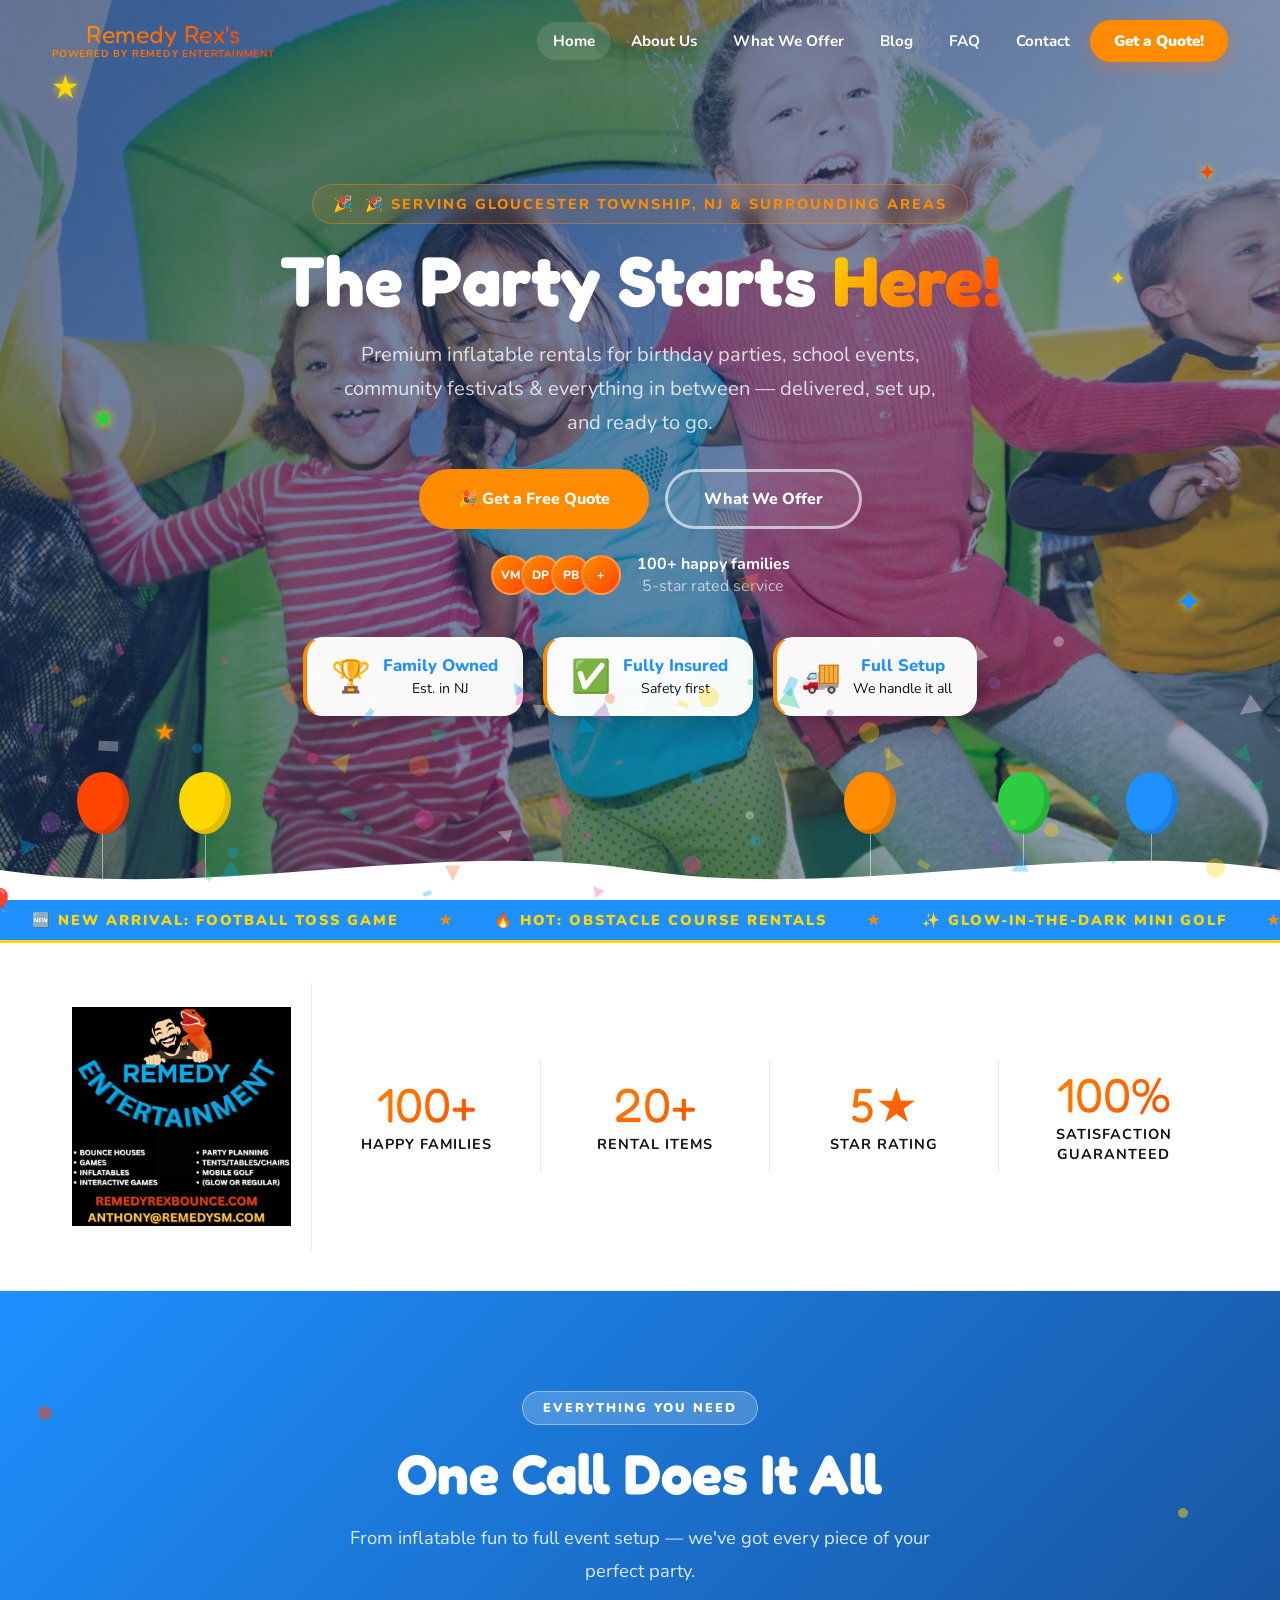
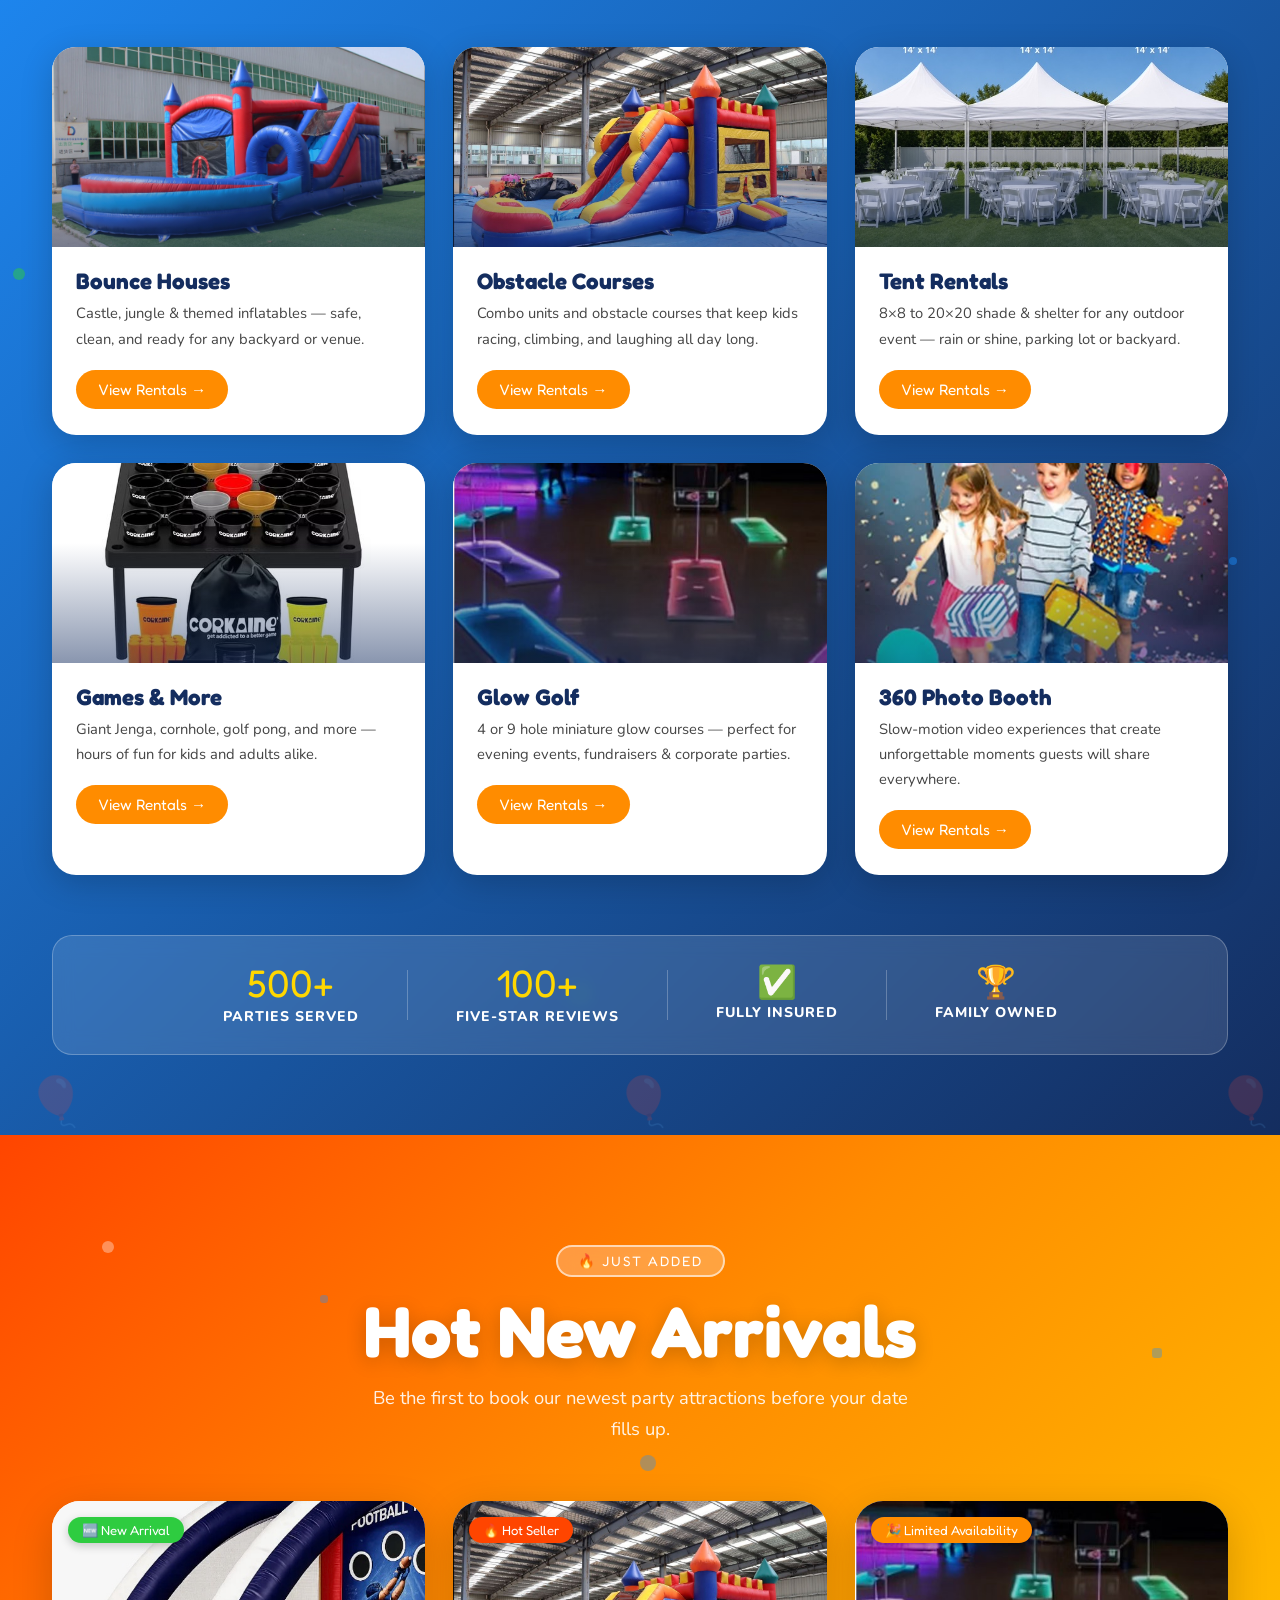
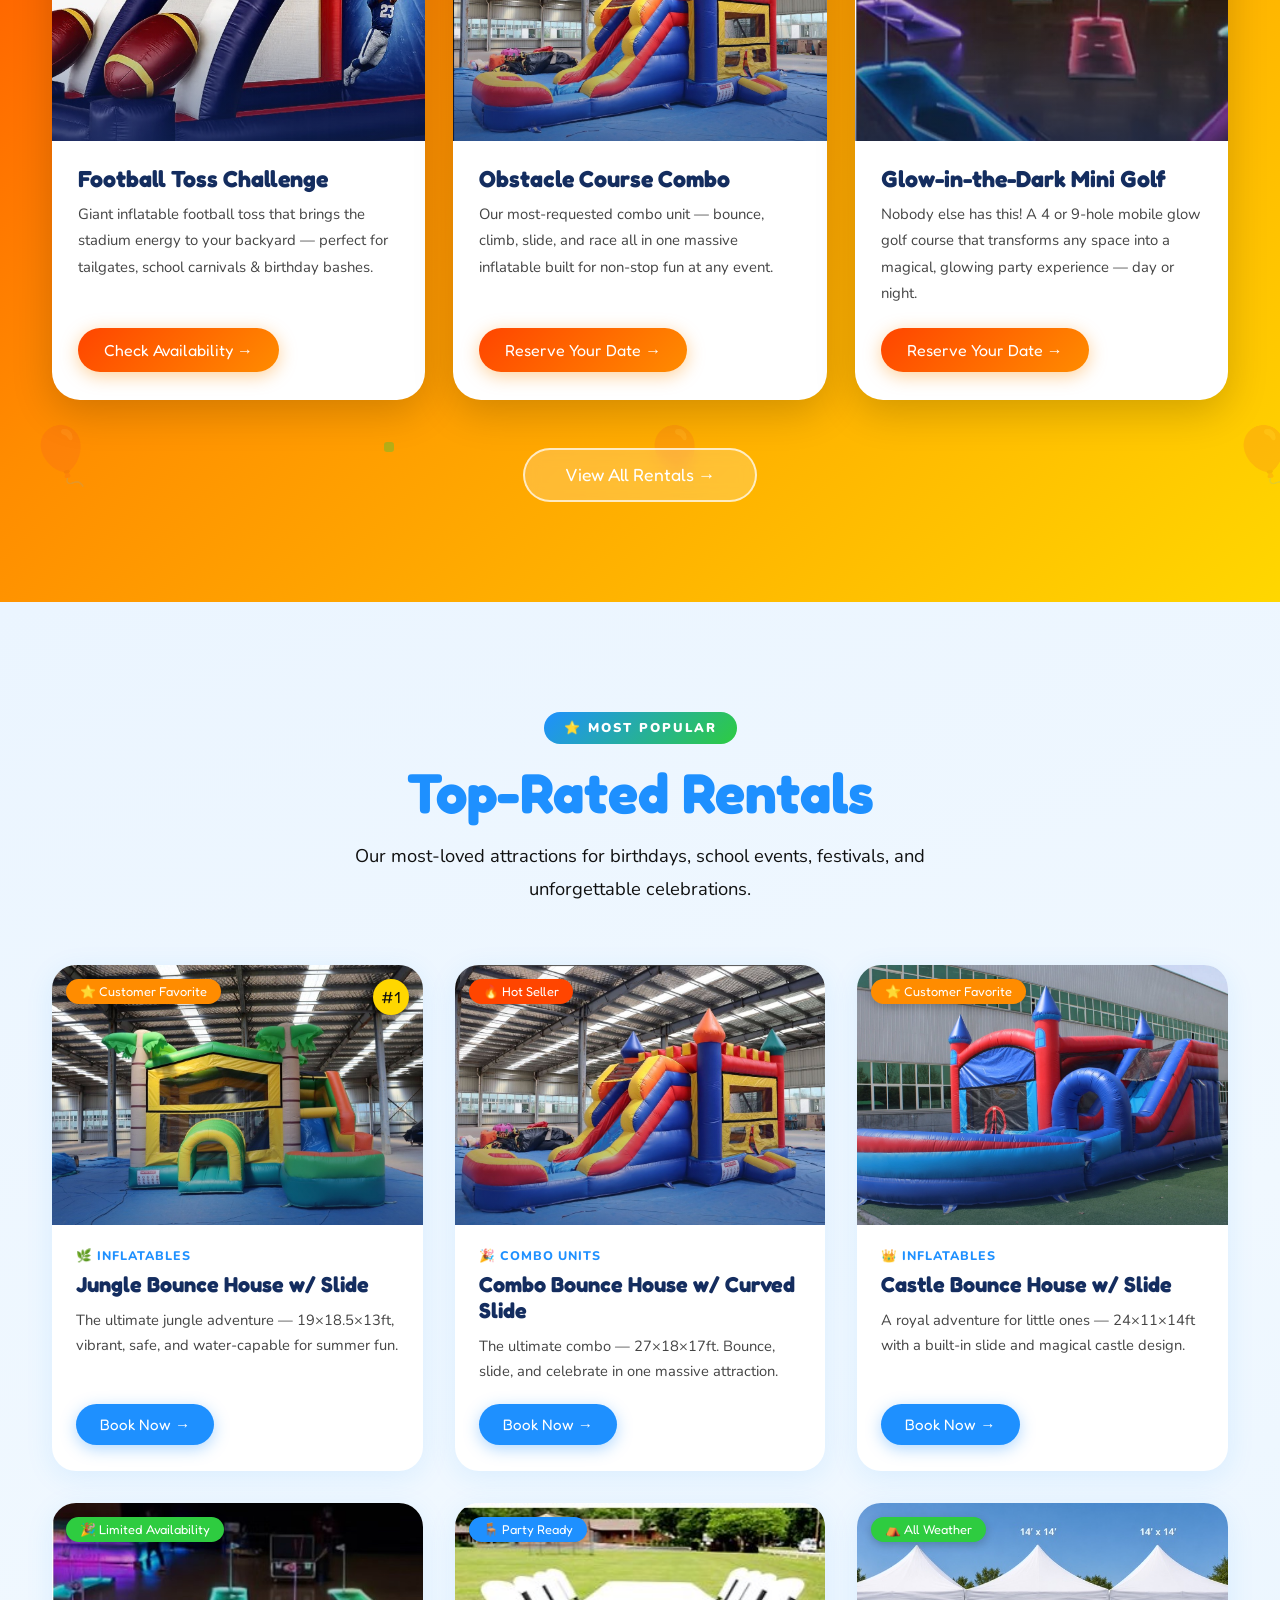
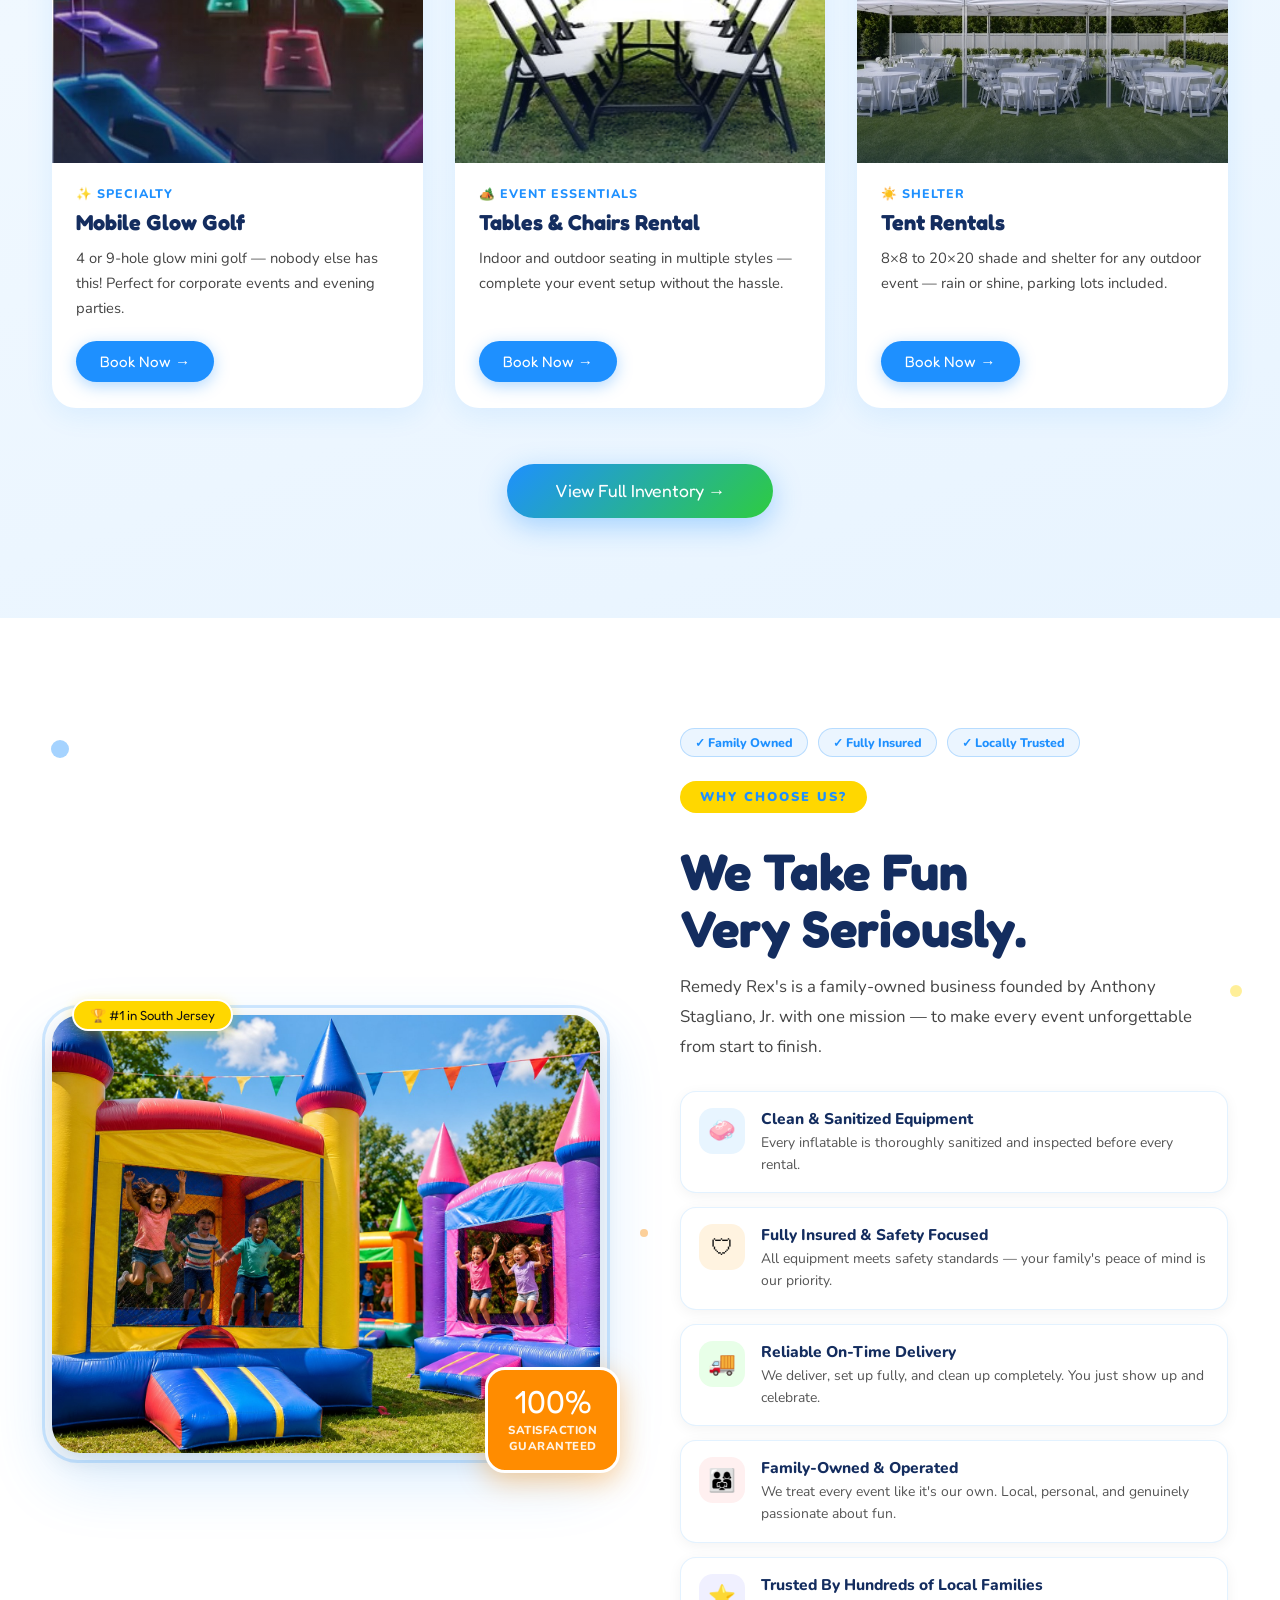
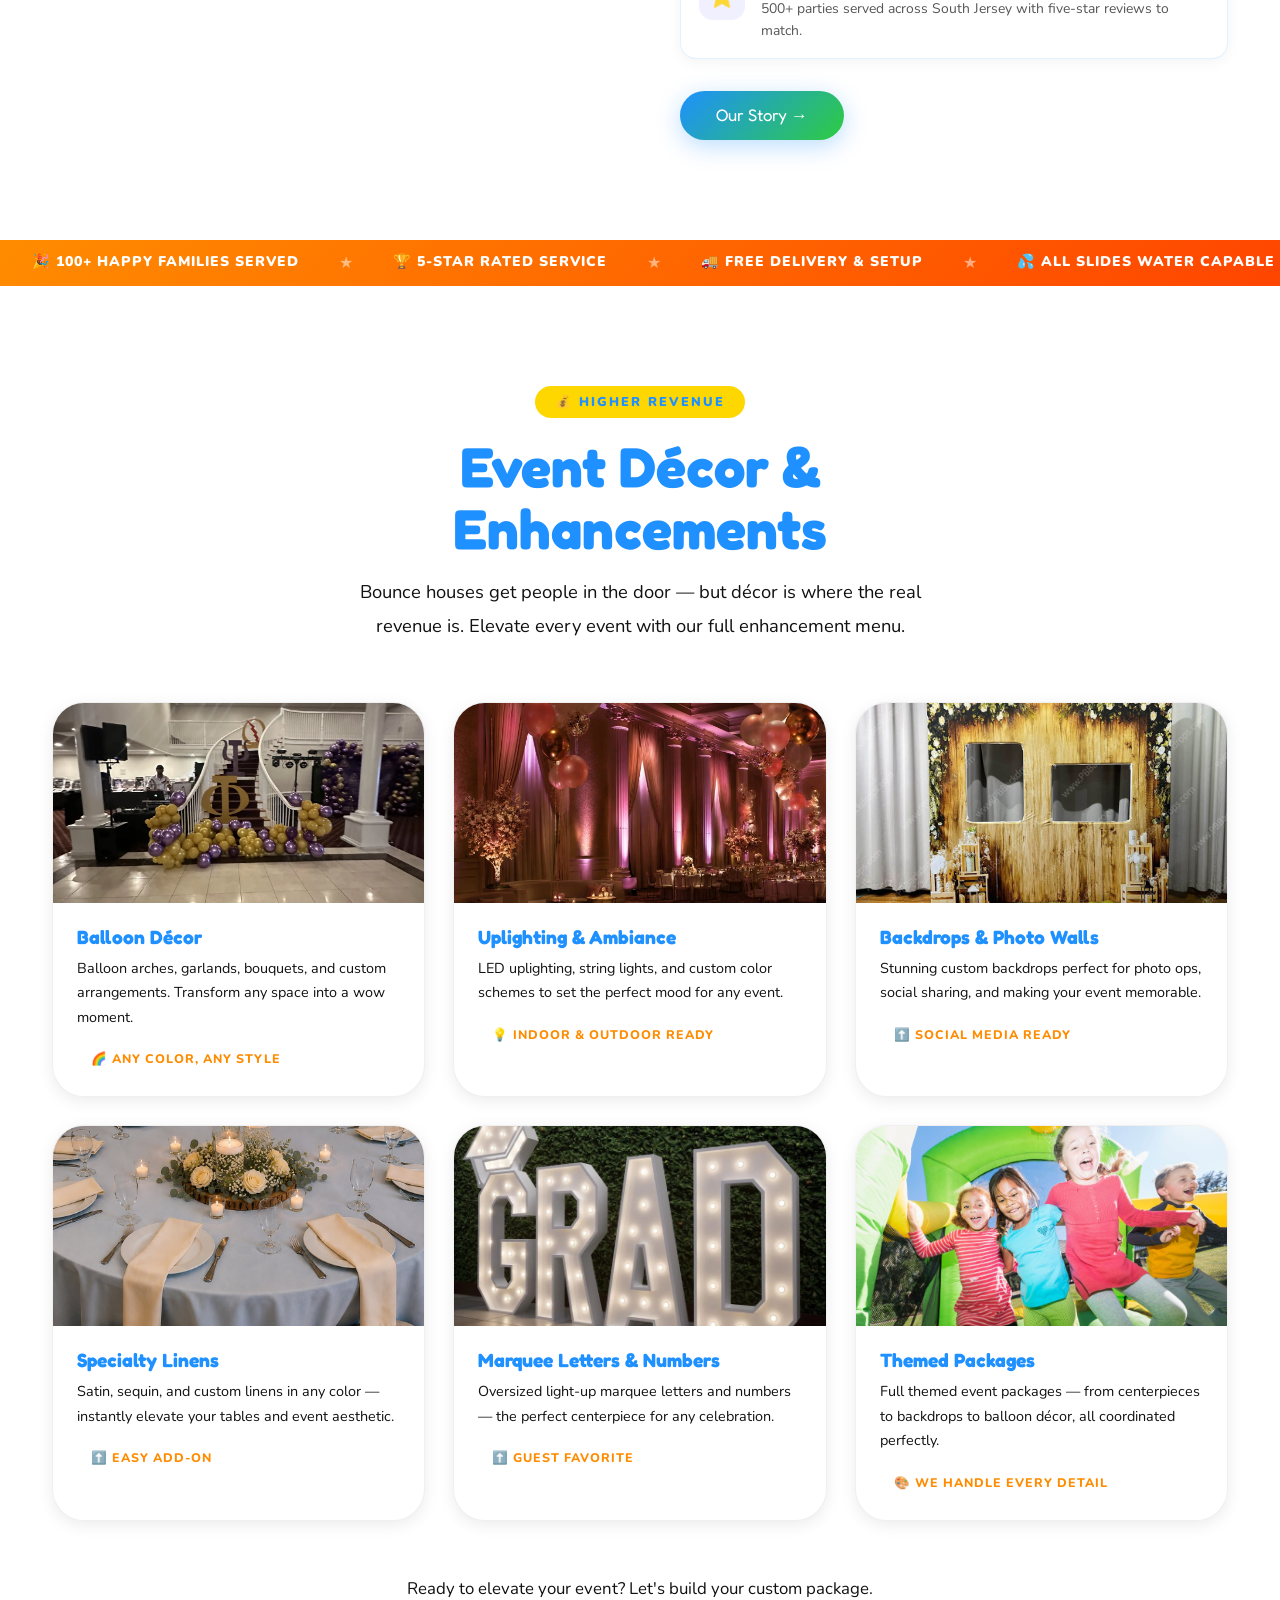
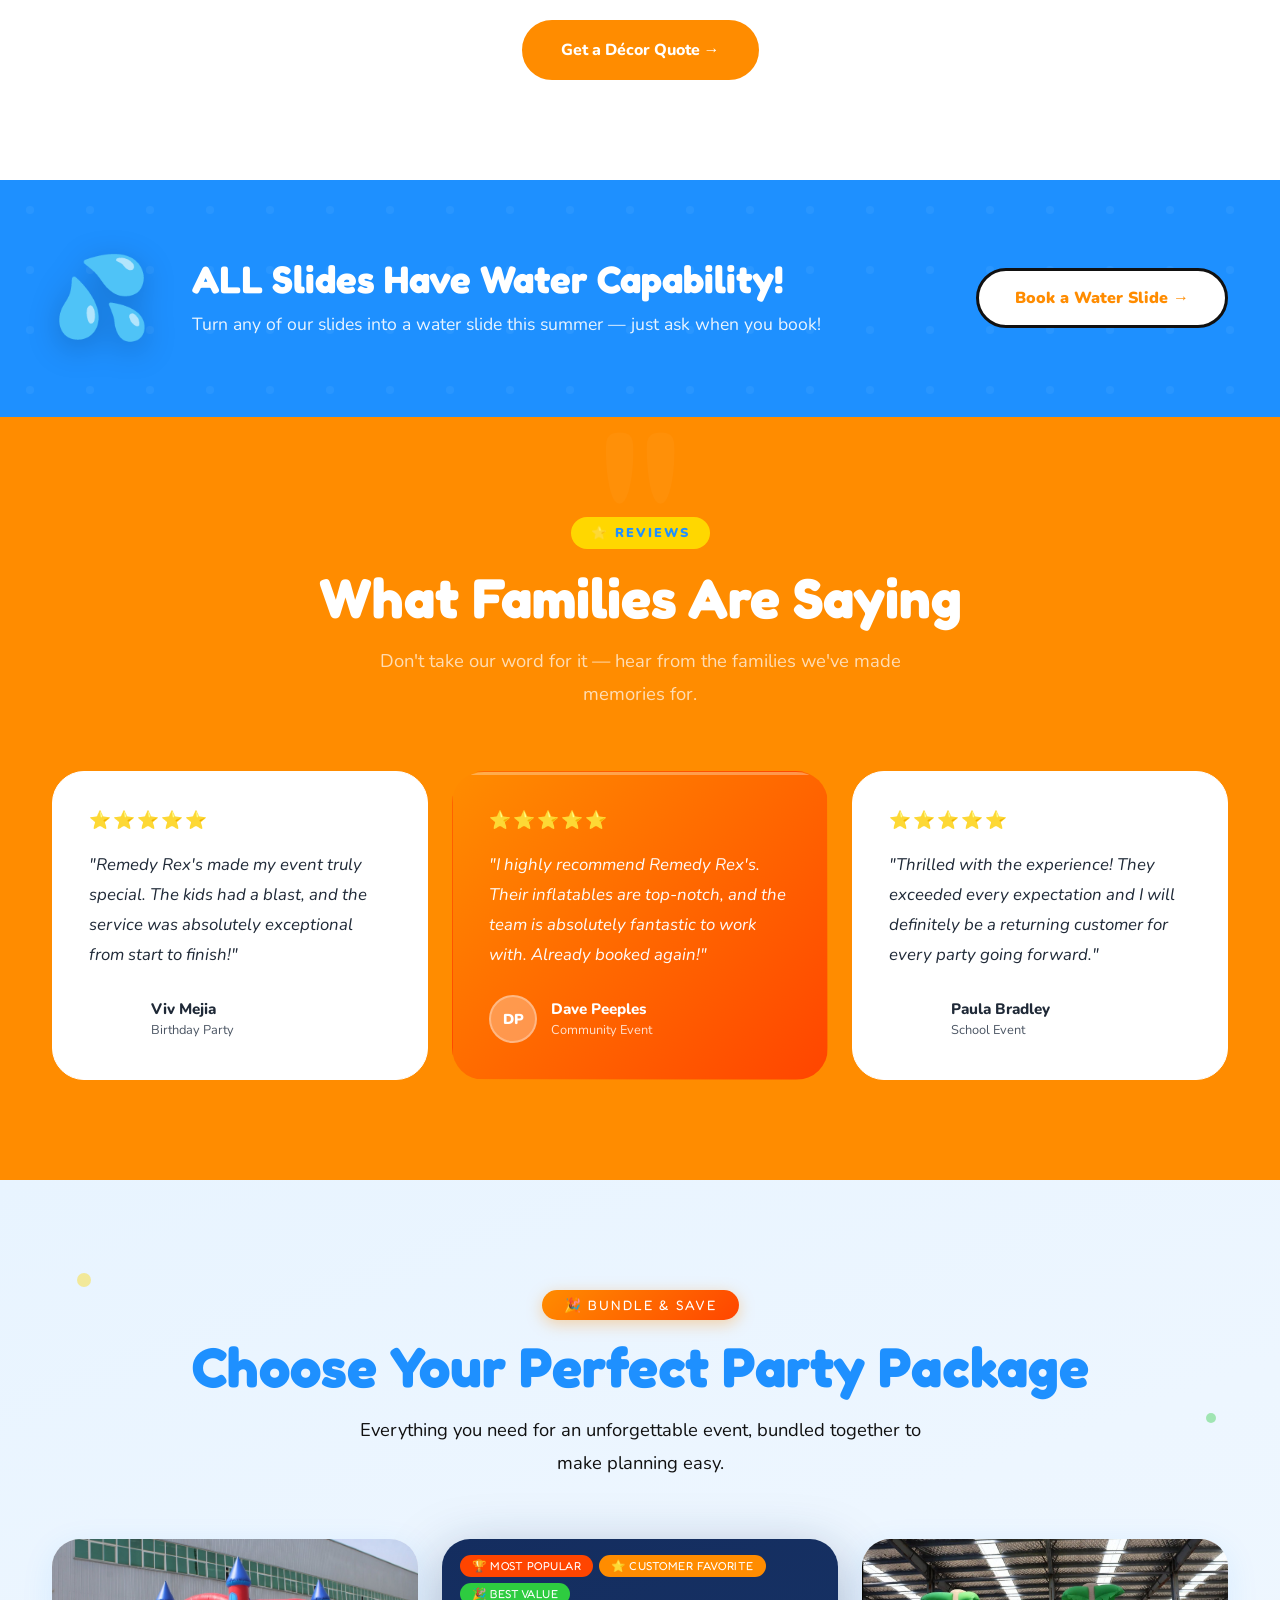
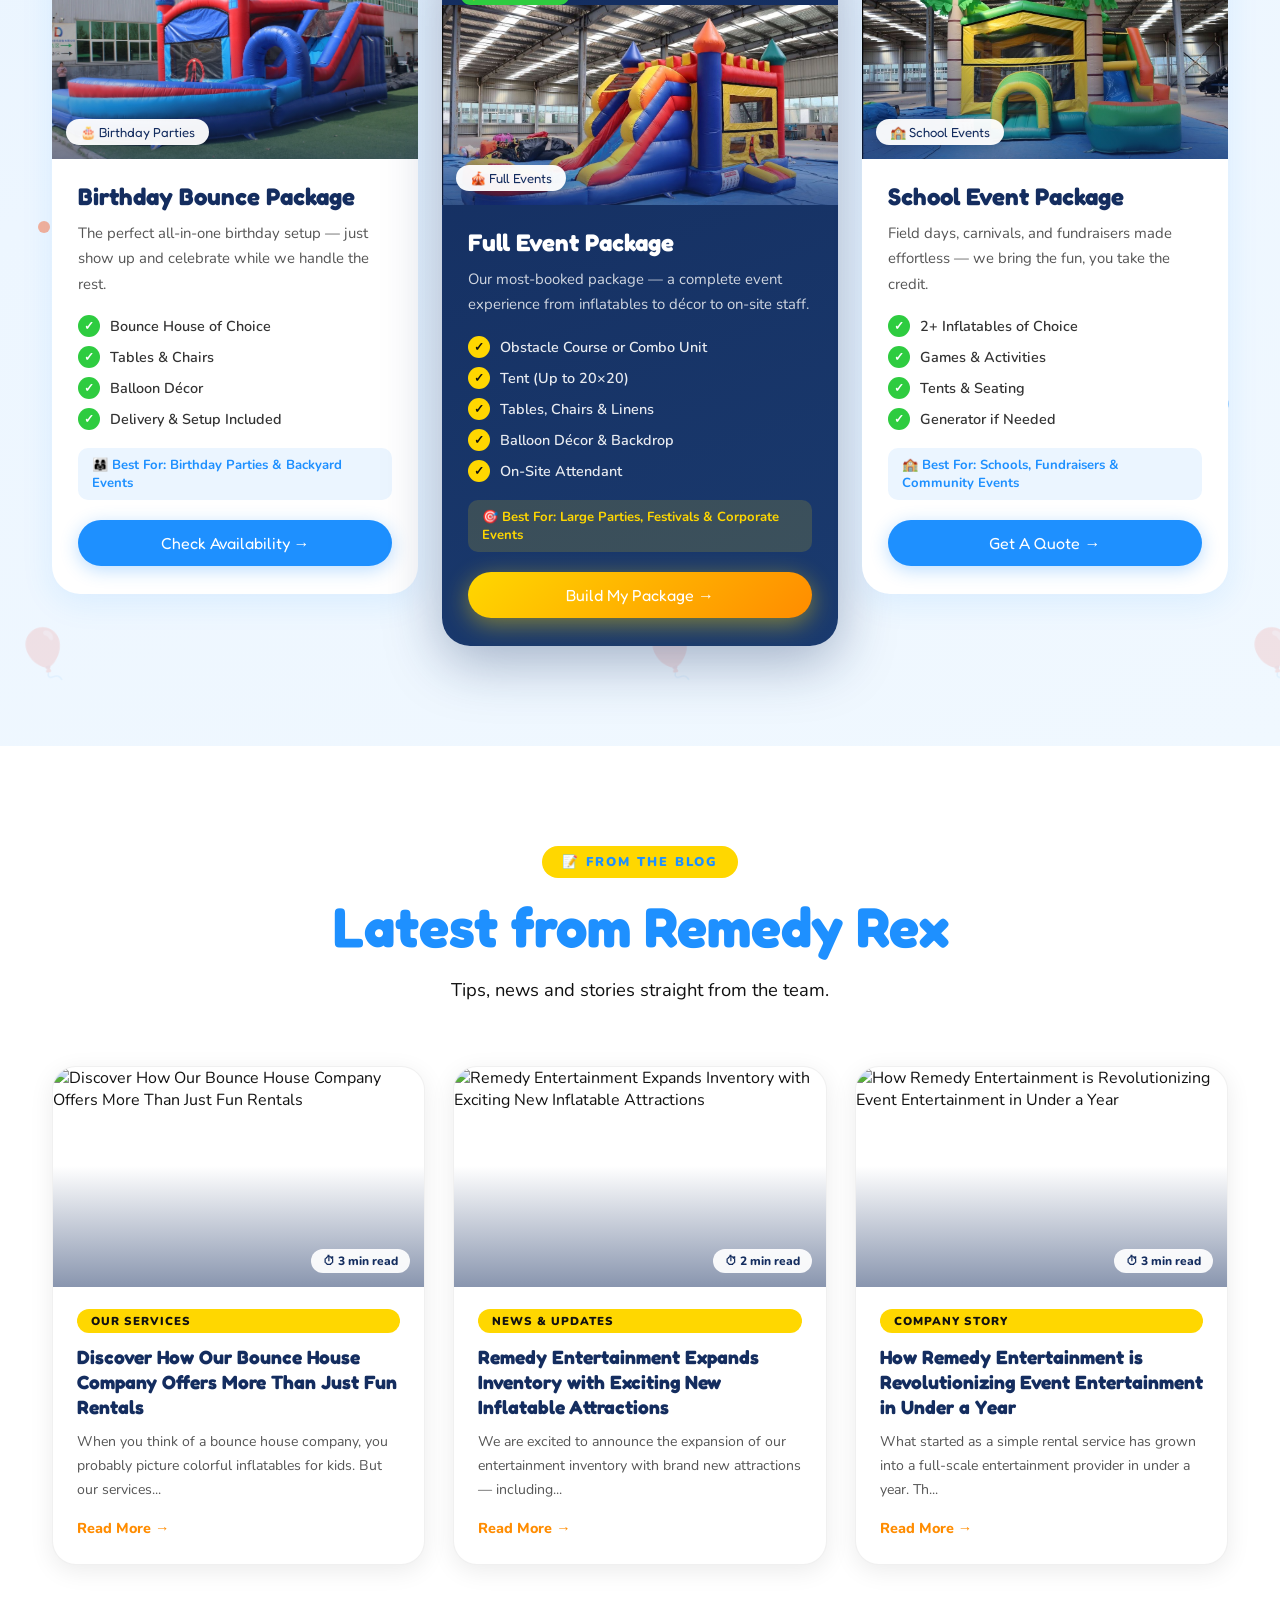
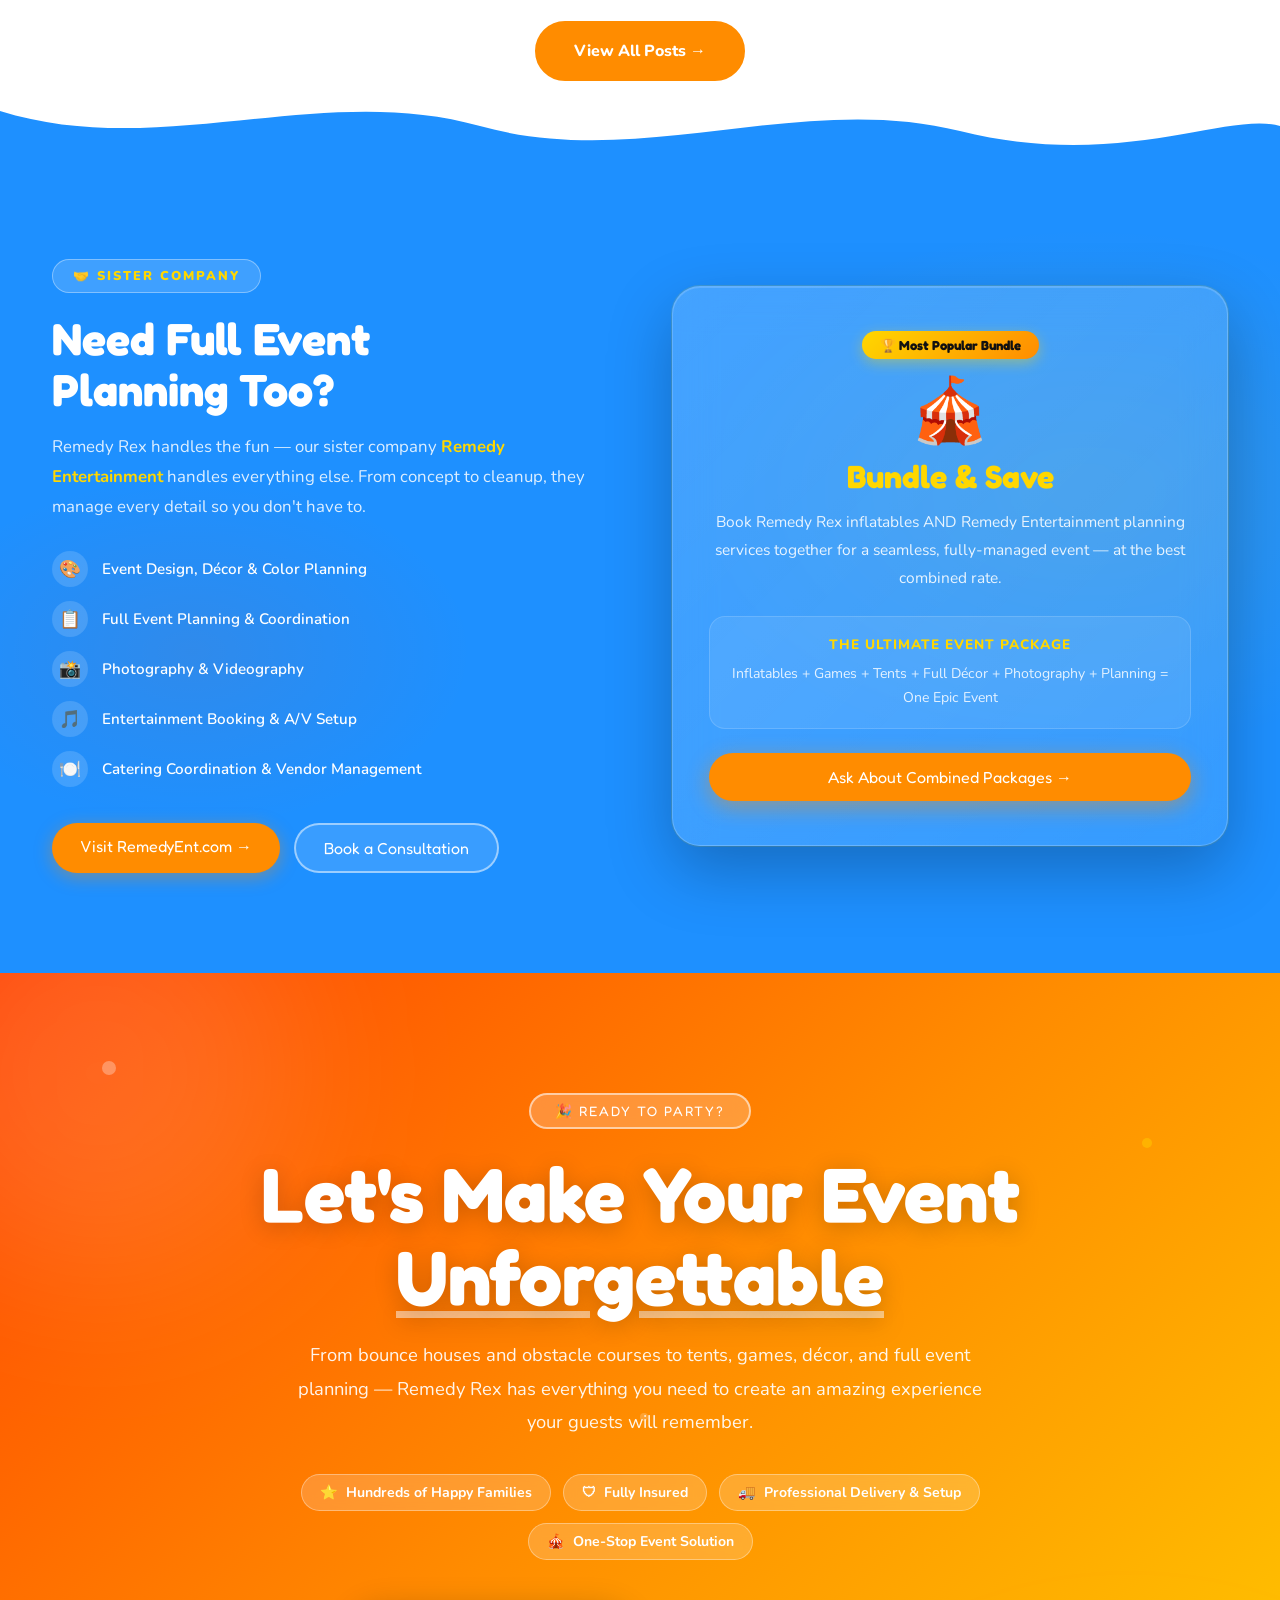
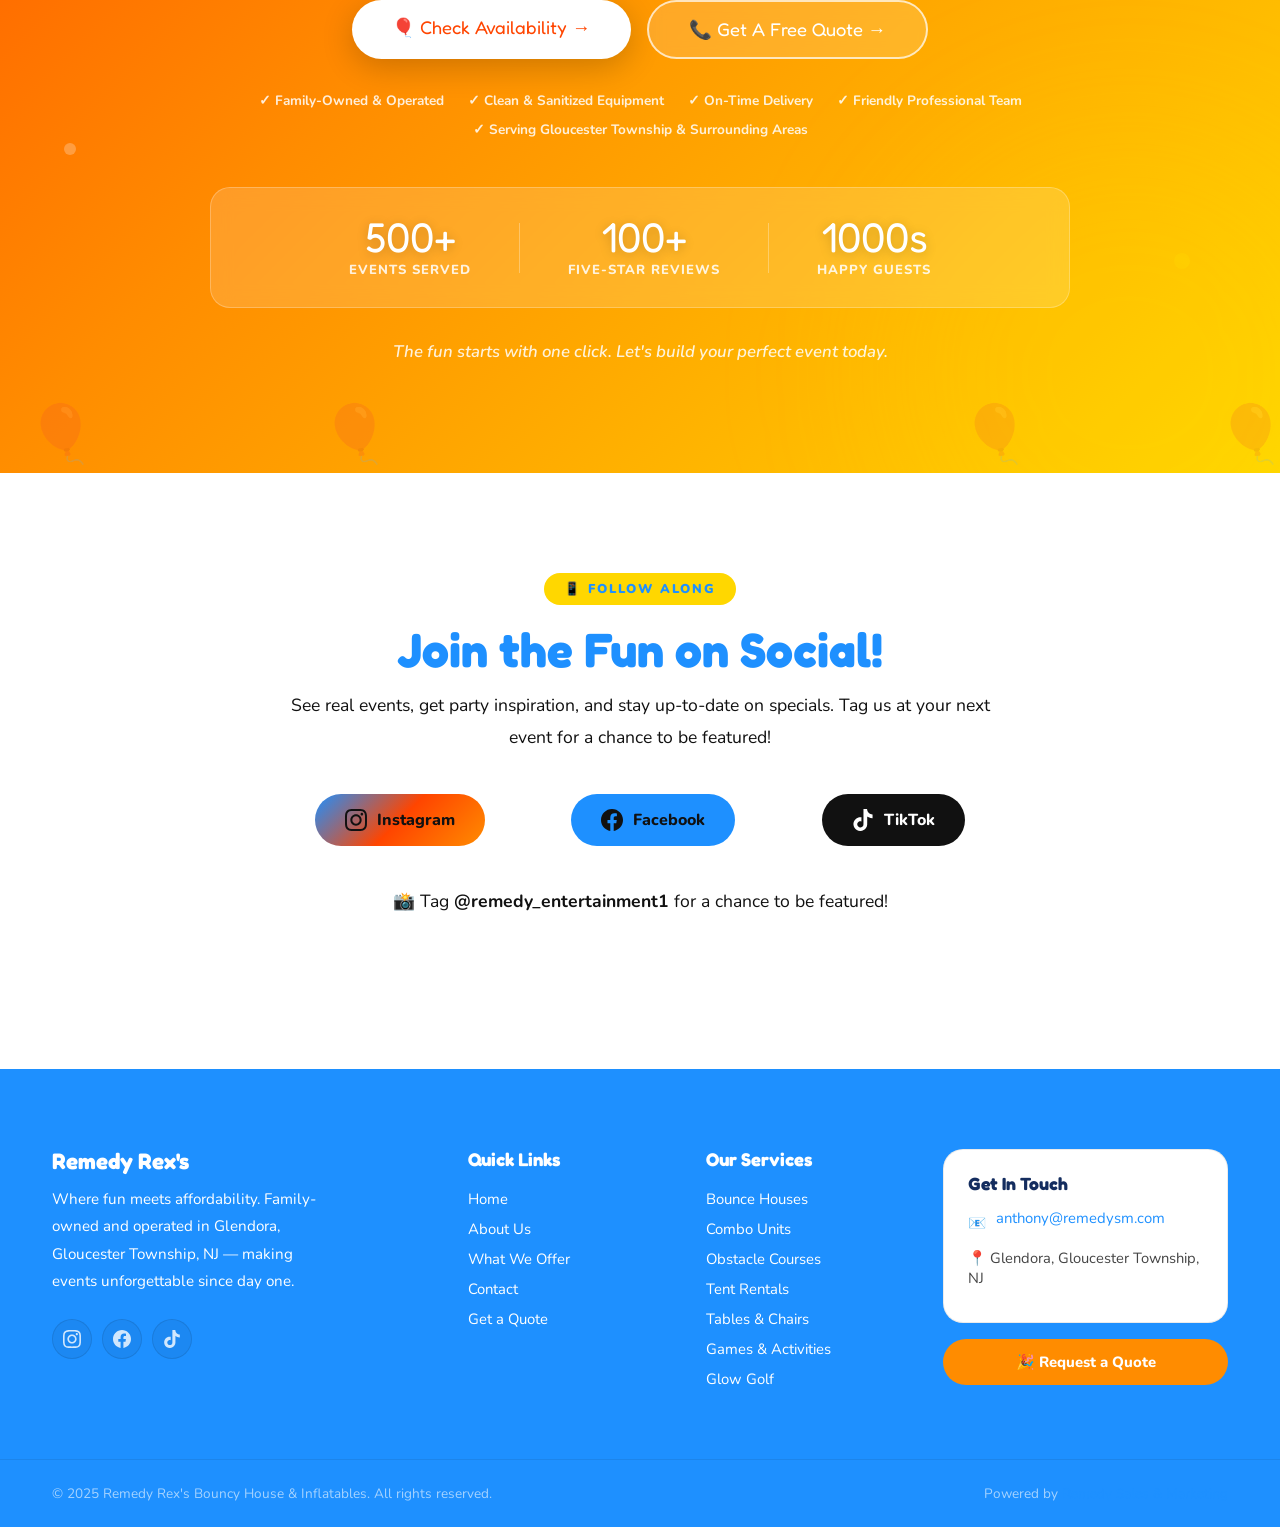
==== commit 7fad29f9: "SEO: Add LocalBusiness + FAQPage JSON-LD schemas, dynamic OG/meta on blog posts" ====
--- a/index.html
+++ b/index.html
@@ -81,6 +81,64 @@
   <meta name="twitter:description" content="Premium bounce house and inflatable rentals in Gloucester Township, NJ. Bounce houses, obstacle courses, tents, games & more. Delivered, set up, and ready to go!"/>
   <meta name="twitter:image" content="https://remedyrexbounce.com/images/hero-main.jpg"/>
   <link rel="canonical" href="https://remedyrexbounce.com/"/>
+  <script type="application/ld+json">
+  {
+    "@context": "https://schema.org",
+    "@type": "LocalBusiness",
+    "name": "Remedy Rex's Bouncy House & Inflatables",
+    "alternateName": "Remedy Rex's",
+    "description": "Family-owned bounce house and inflatable rental company serving Gloucester Township and surrounding South Jersey areas. We offer bounce houses, obstacle courses, water slides, tents, games, and more — delivered, set up, and ready to go.",
+    "url": "https://remedyrexbounce.com",
+    "logo": "https://remedyrexbounce.com/images/remedy-ent-logo.png",
+    "image": "https://remedyrexbounce.com/images/hero-main.jpg",
+    "address": {
+      "@type": "PostalAddress",
+      "addressLocality": "Glendora",
+      "addressRegion": "NJ",
+      "postalCode": "08029",
+      "addressCountry": "US"
+    },
+    "geo": {
+      "@type": "GeoCoordinates",
+      "latitude": 39.8368,
+      "longitude": -75.0721
+    },
+    "areaServed": [
+      "Gloucester Township, NJ",
+      "Glendora, NJ",
+      "South Jersey",
+      "Camden County, NJ",
+      "Cherry Hill, NJ",
+      "Voorhees, NJ",
+      "Sicklerville, NJ",
+      "Turnersville, NJ"
+    ],
+    "priceRange": "$$",
+    "openingHoursSpecification": {
+      "@type": "OpeningHoursSpecification",
+      "dayOfWeek": ["Monday","Tuesday","Wednesday","Thursday","Friday","Saturday","Sunday"],
+      "opens": "08:00",
+      "closes": "20:00"
+    },
+    "sameAs": [
+      "https://www.instagram.com/remedy_entertainment1",
+      "https://www.facebook.com/profile.php?id=61577245432966",
+      "https://remedyent.com"
+    ],
+    "hasOfferCatalog": {
+      "@type": "OfferCatalog",
+      "name": "Inflatable & Party Rentals",
+      "itemListElement": [
+        {"@type": "Offer", "itemOffered": {"@type": "Service", "name": "Bounce House Rentals"}},
+        {"@type": "Offer", "itemOffered": {"@type": "Service", "name": "Obstacle Course Rentals"}},
+        {"@type": "Offer", "itemOffered": {"@type": "Service", "name": "Water Slide Rentals"}},
+        {"@type": "Offer", "itemOffered": {"@type": "Service", "name": "Tent Rentals"}},
+        {"@type": "Offer", "itemOffered": {"@type": "Service", "name": "Party Game Rentals"}},
+        {"@type": "Offer", "itemOffered": {"@type": "Service", "name": "360 Photo Booth Rental"}}
+      ]
+    }
+  }
+  </script>
 </head>
 <body>
 
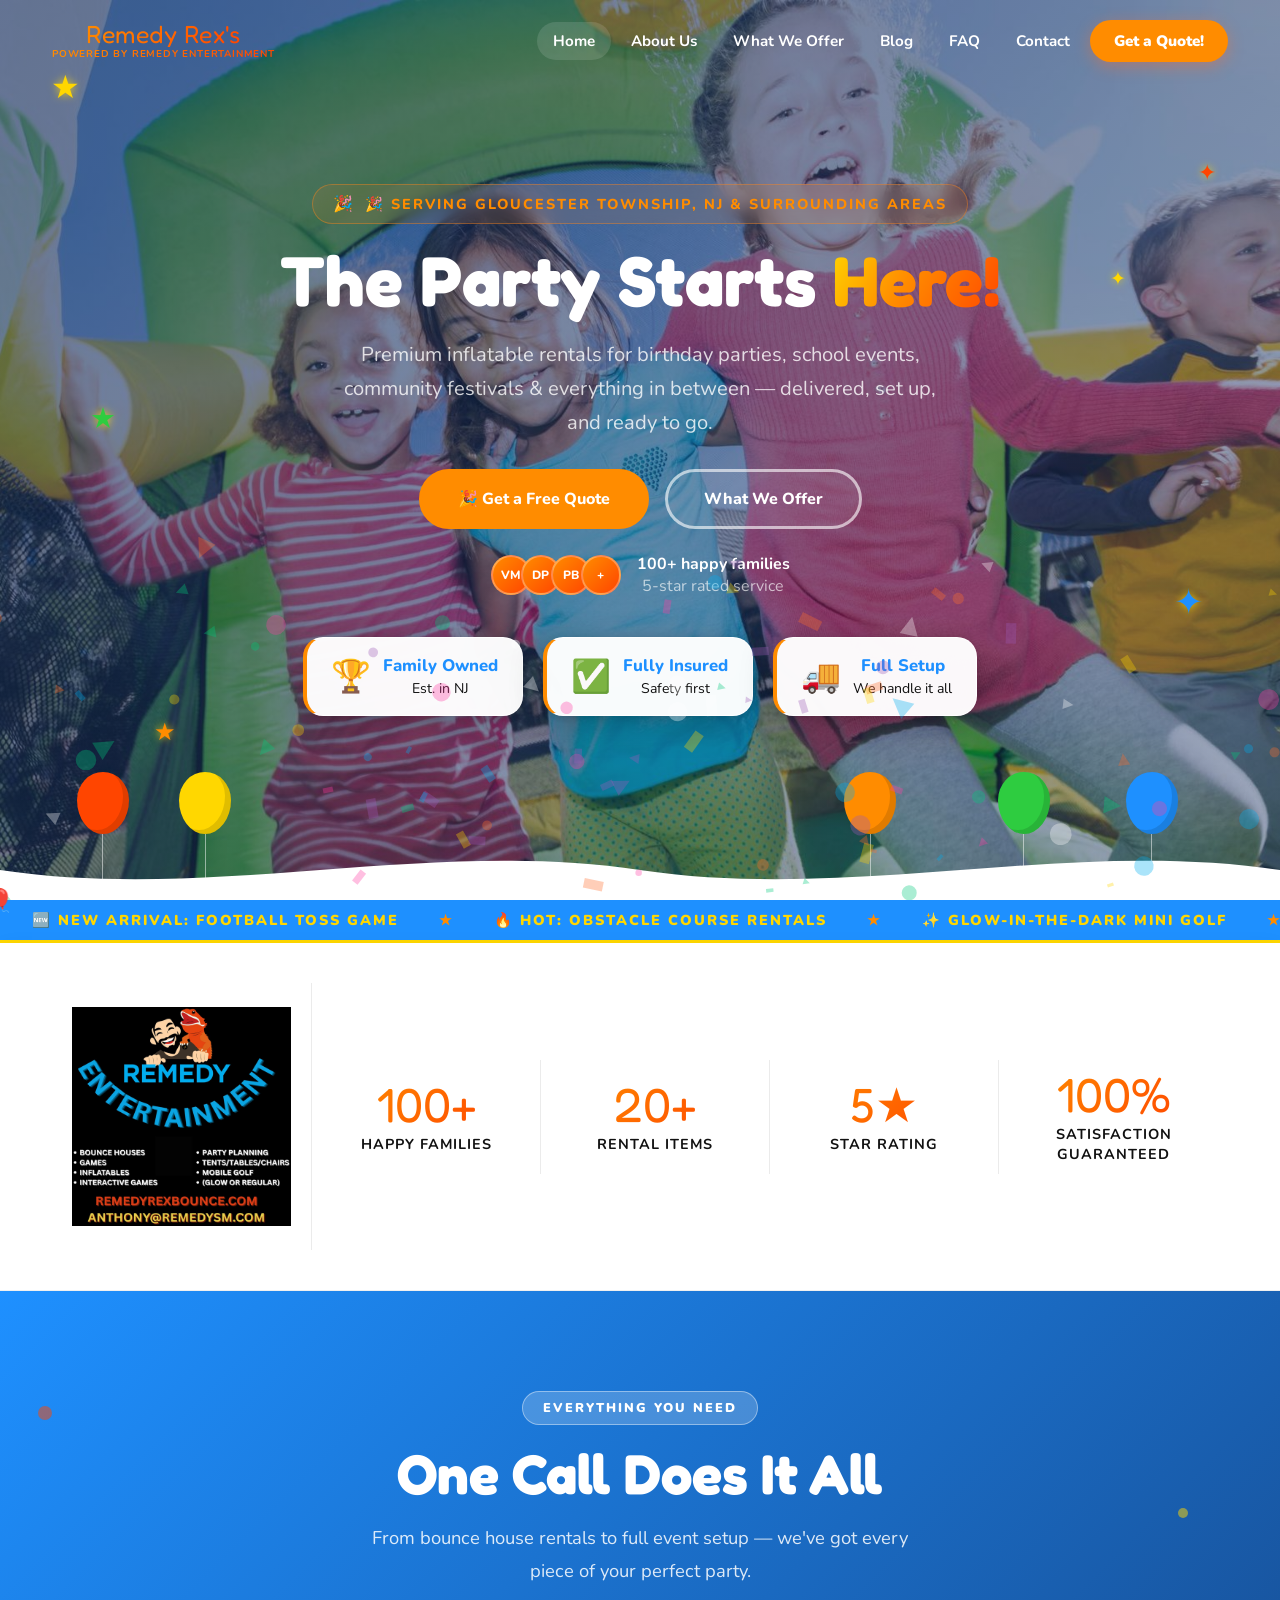
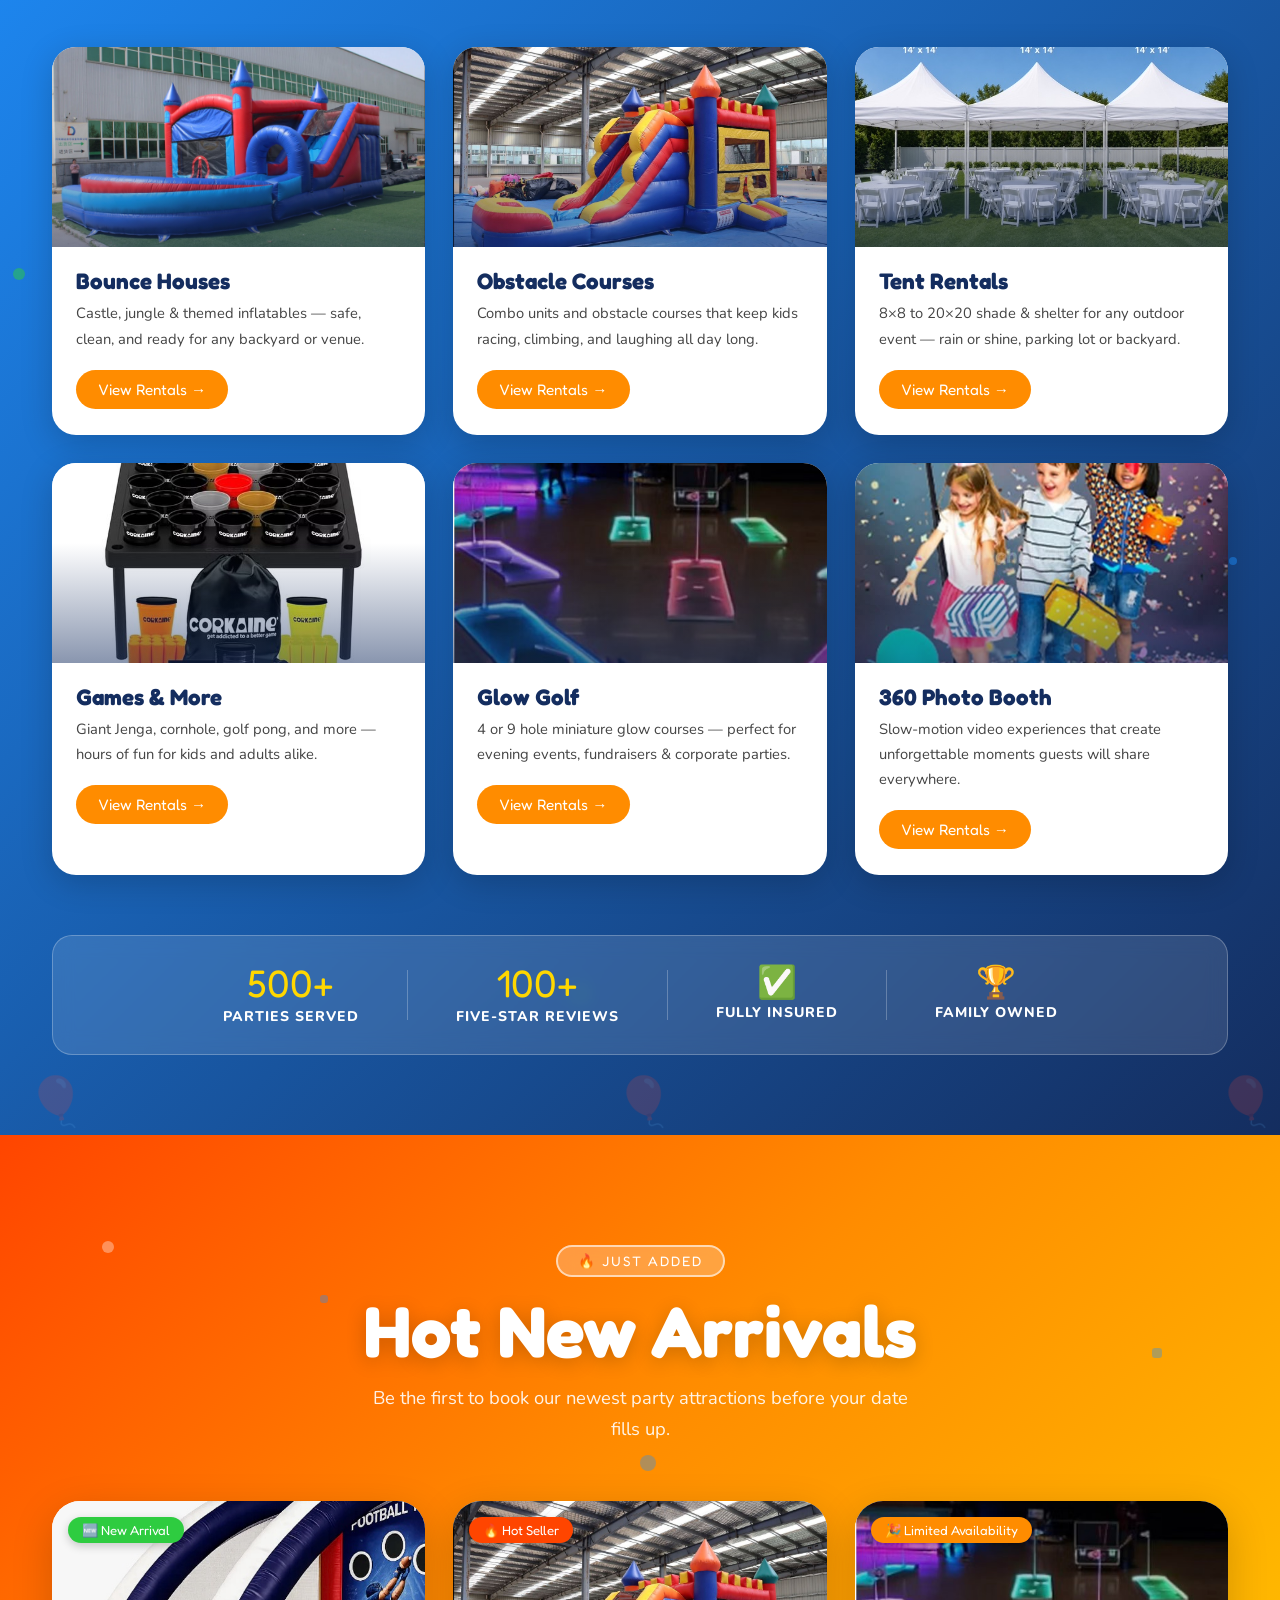
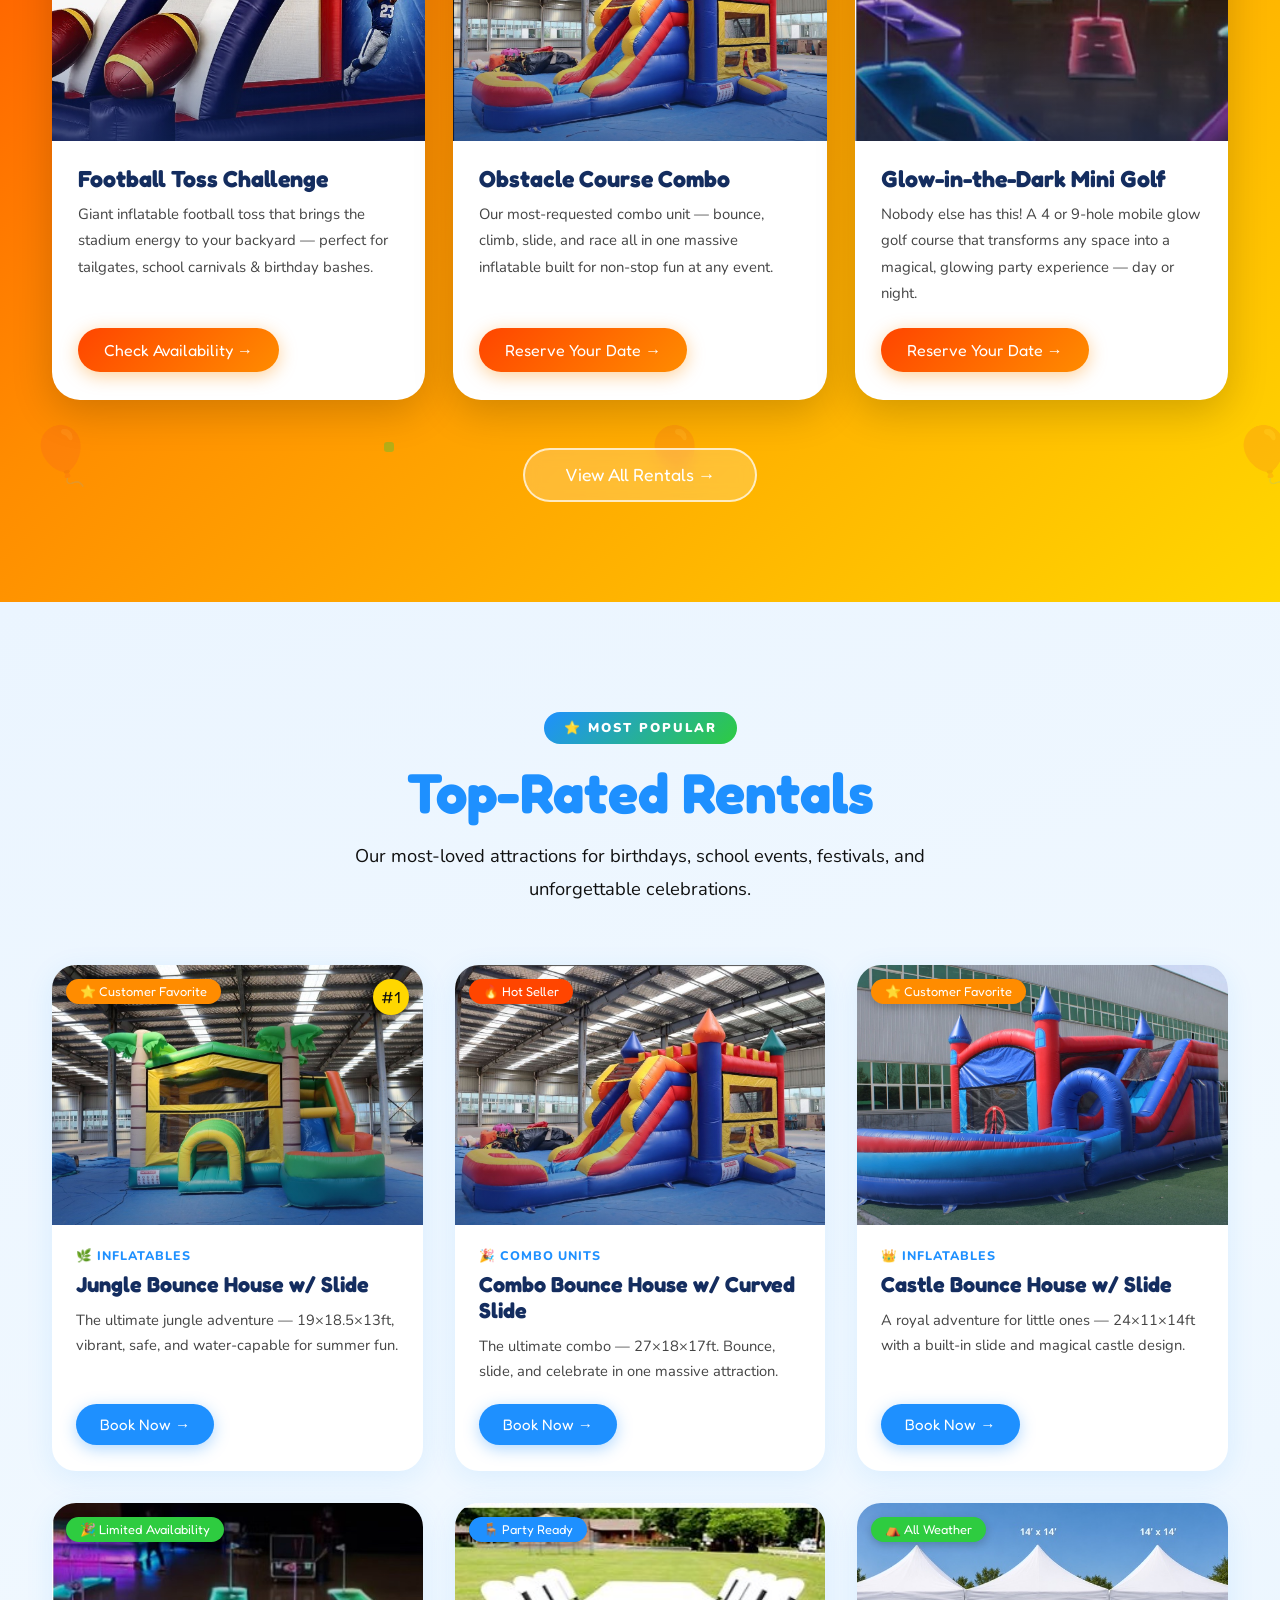
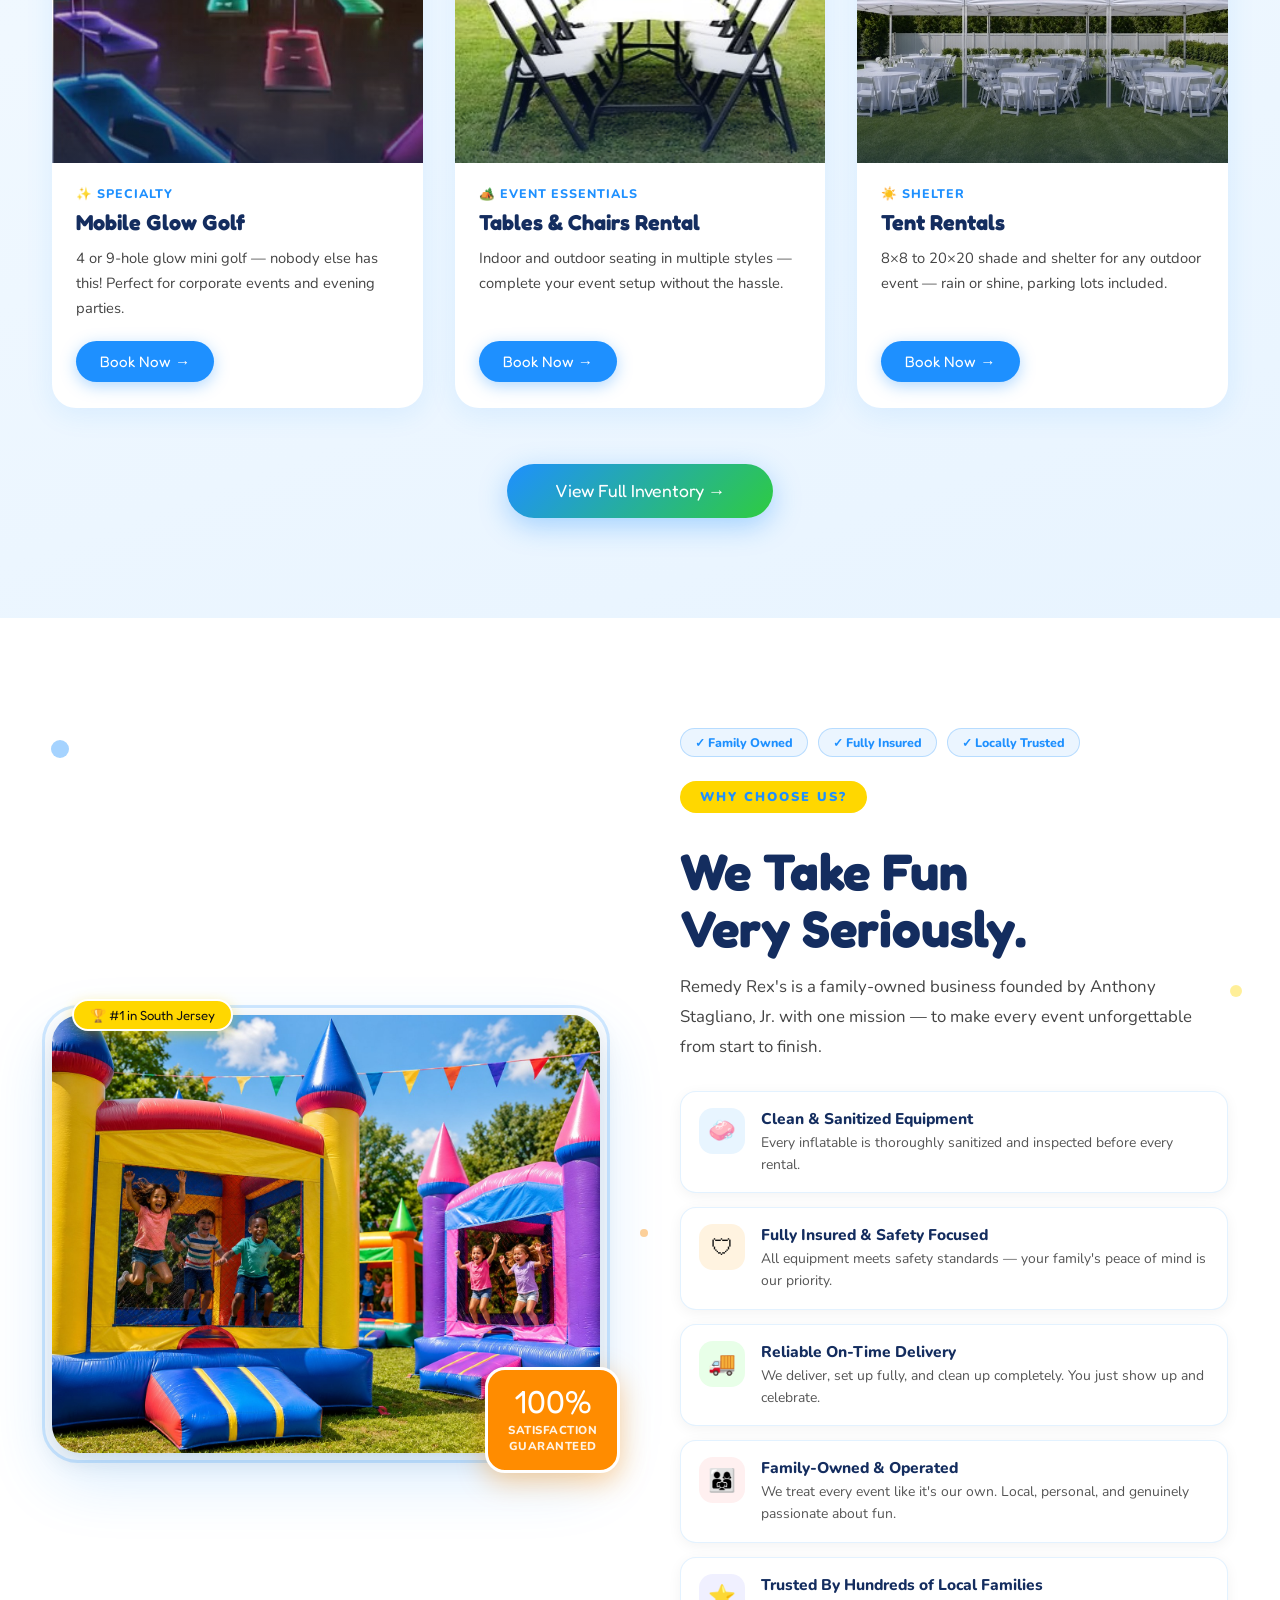
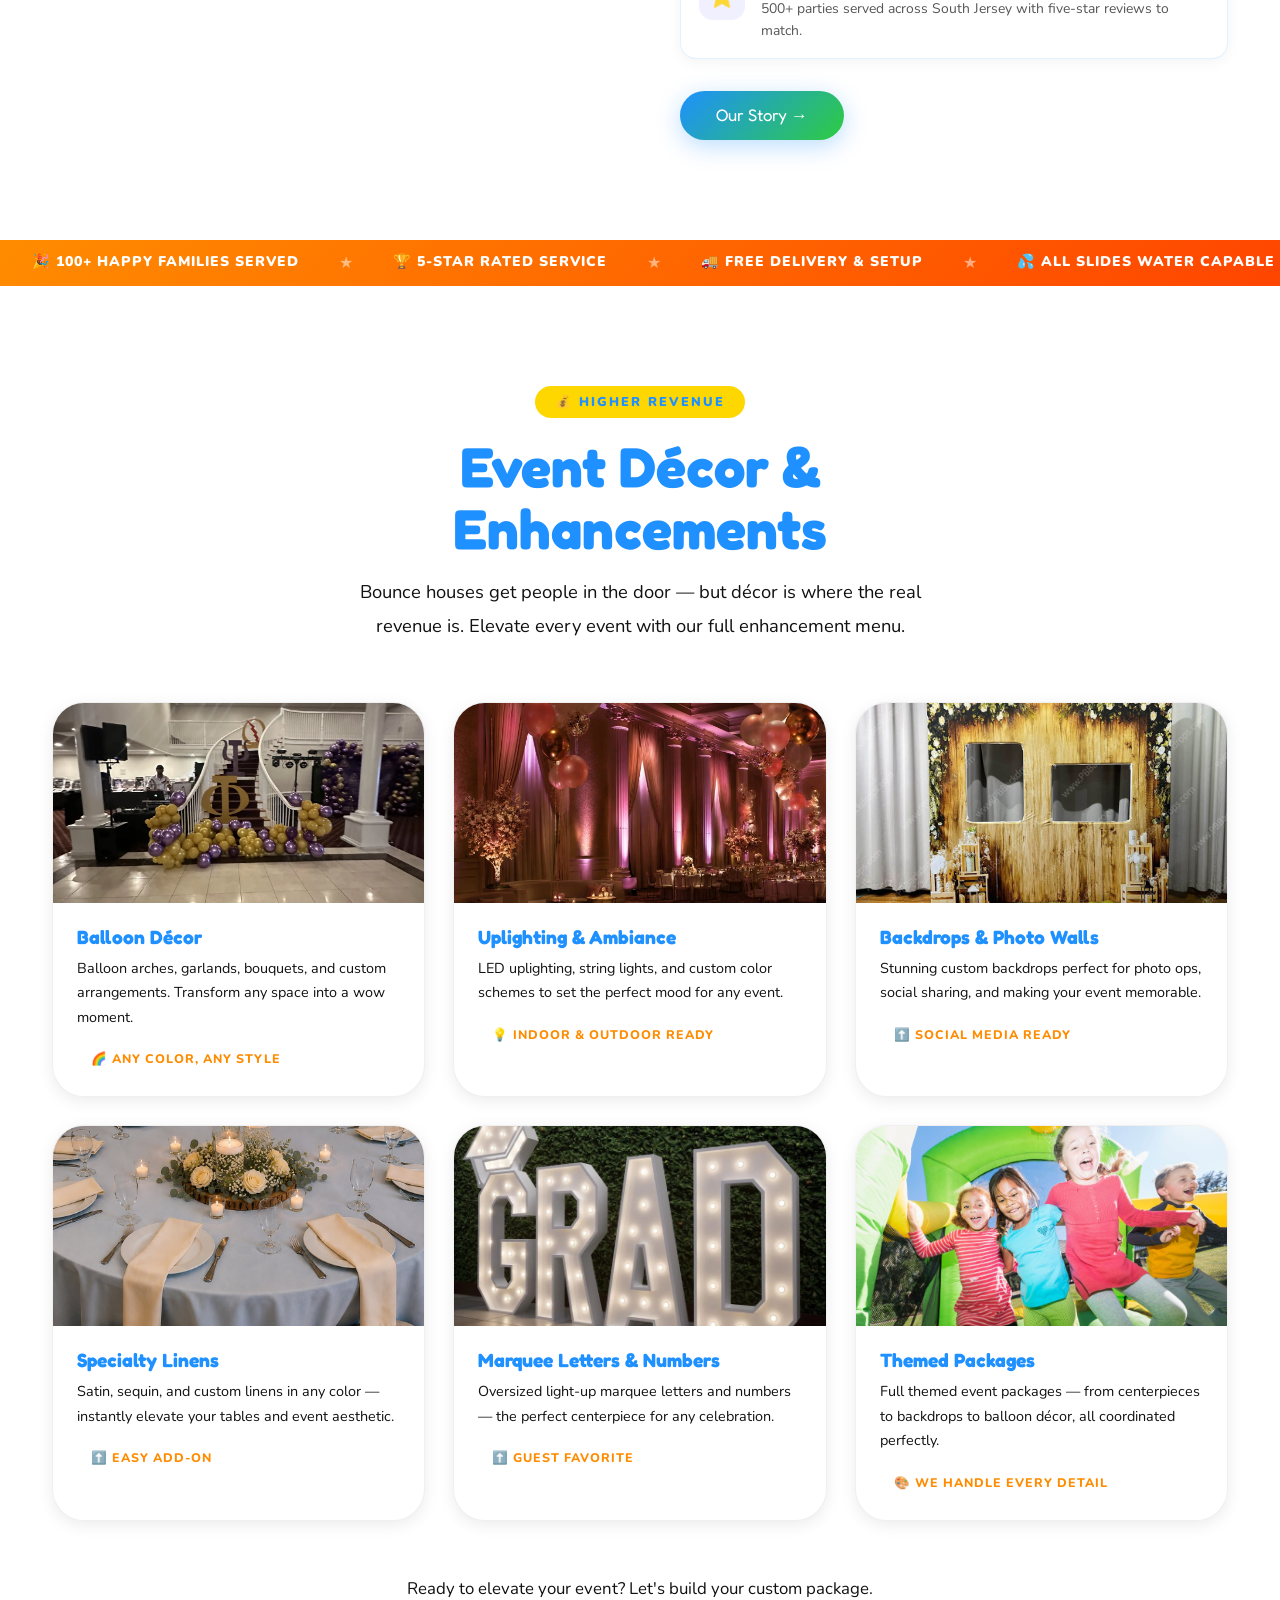
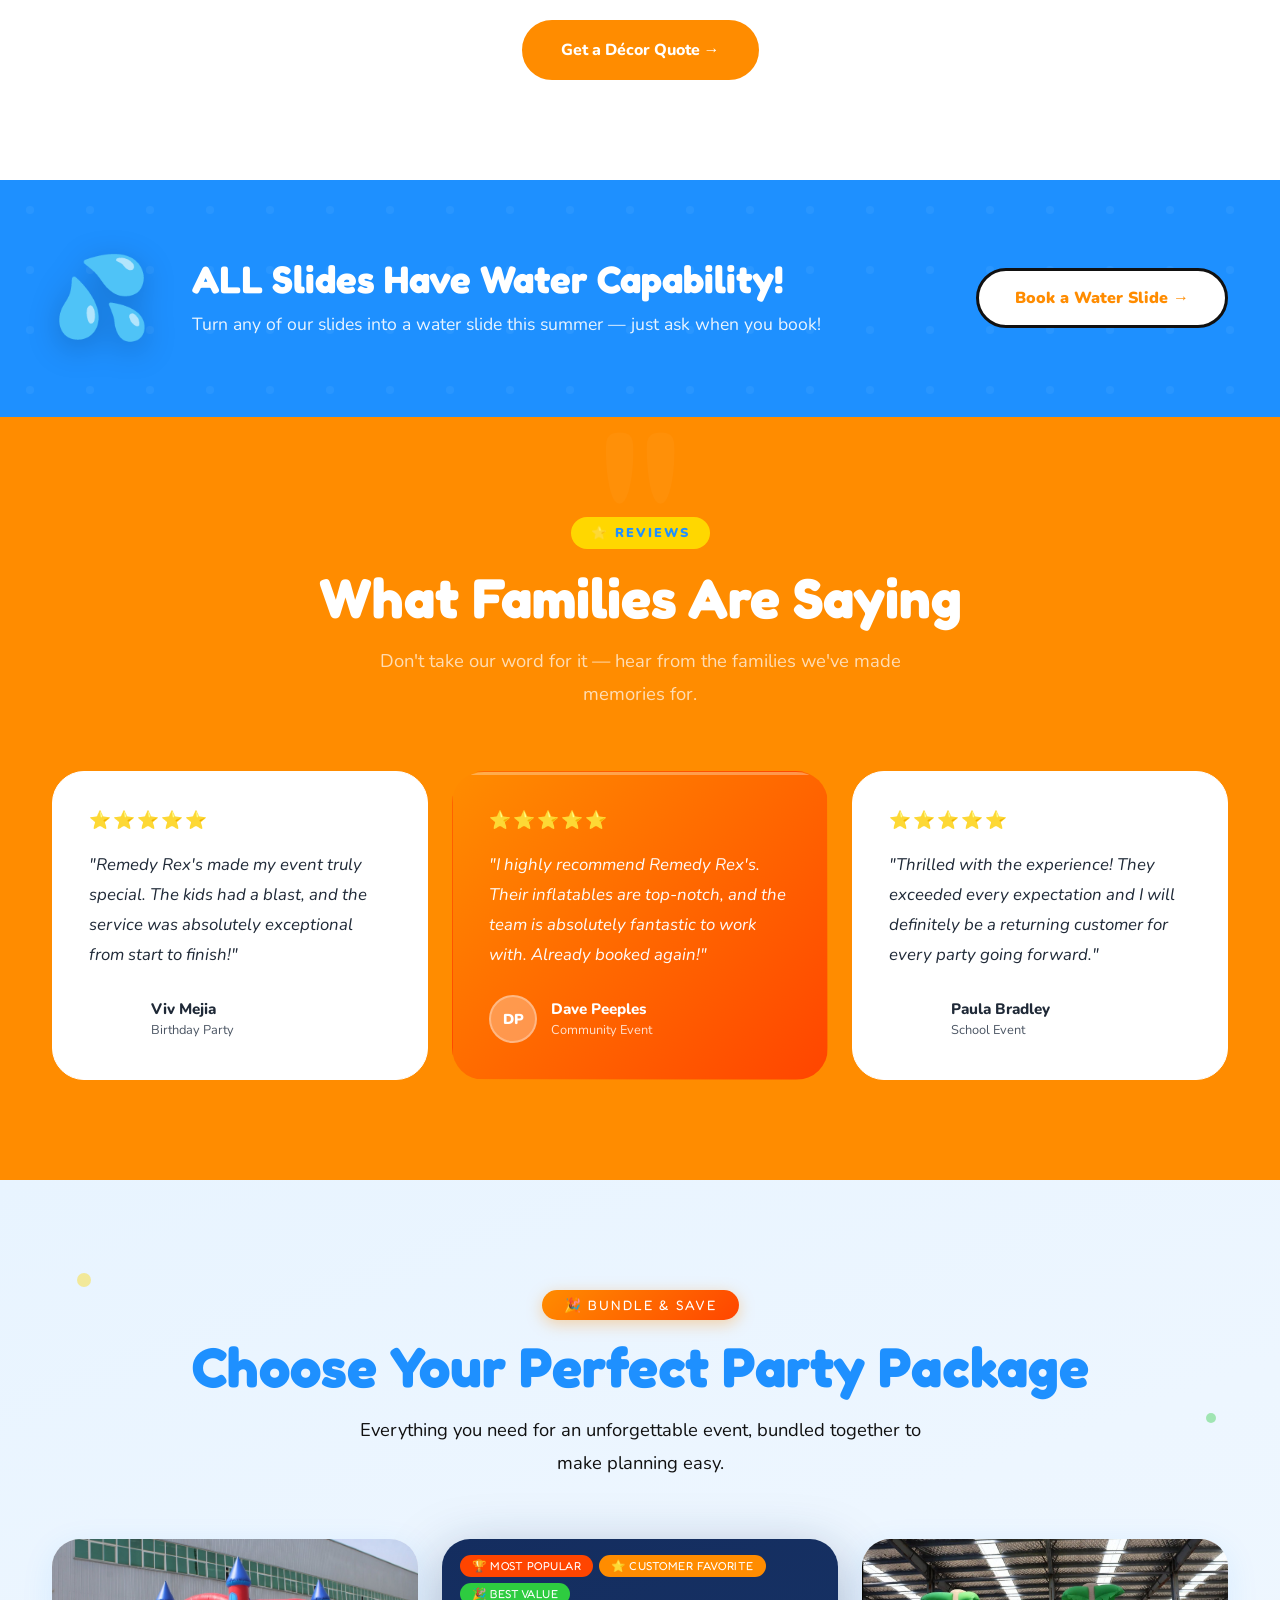
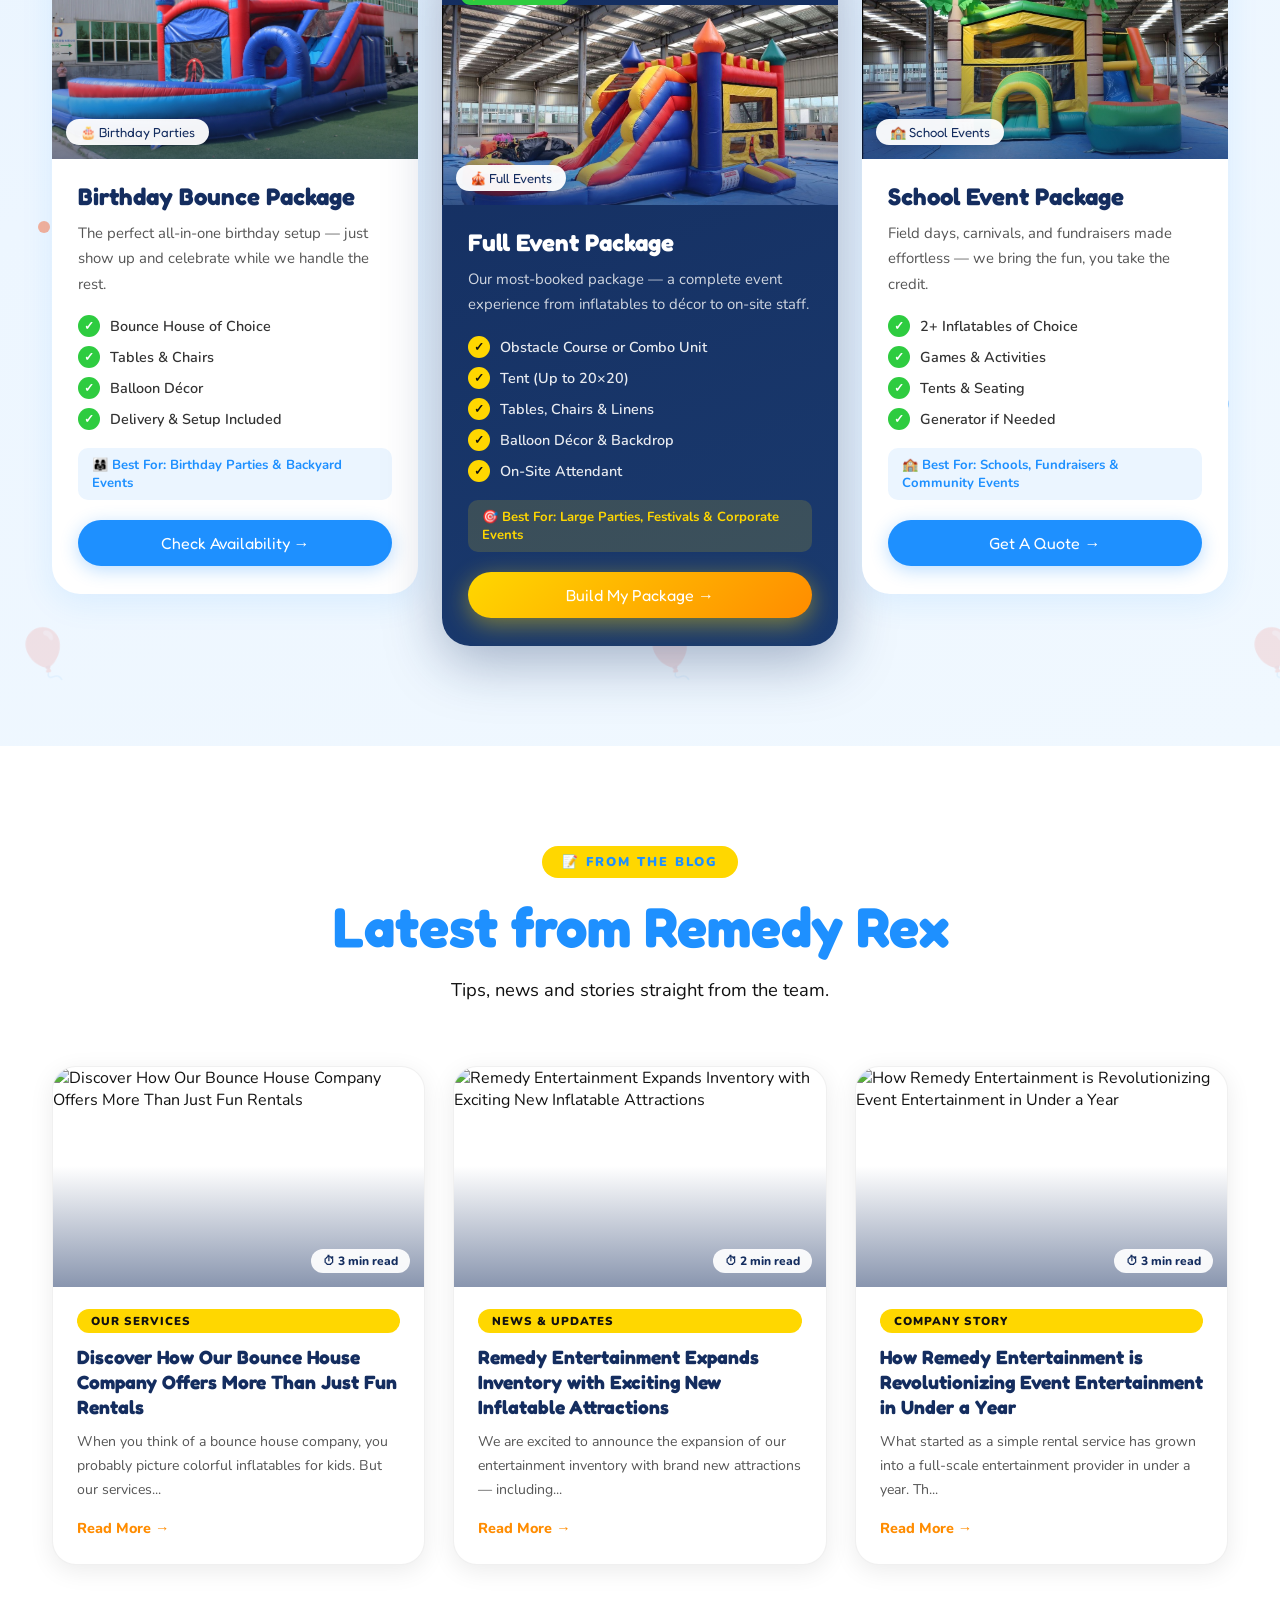
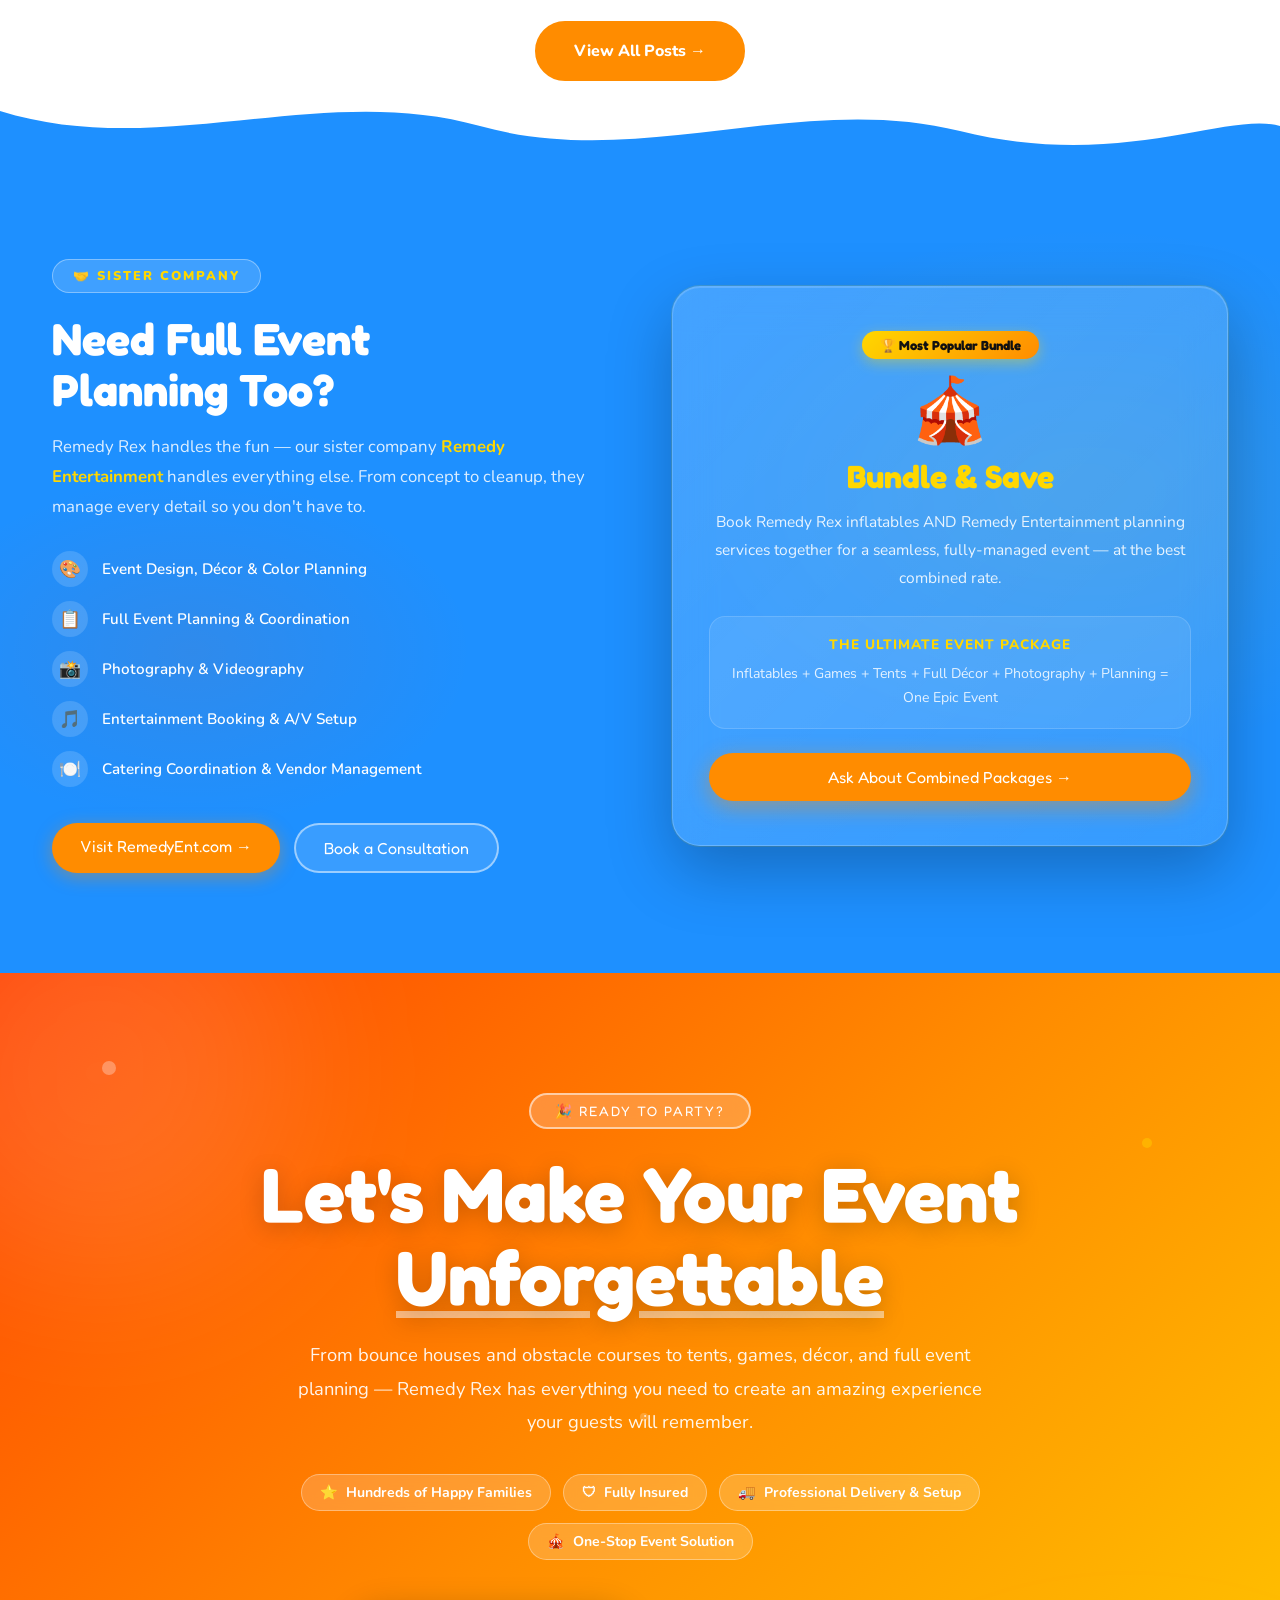
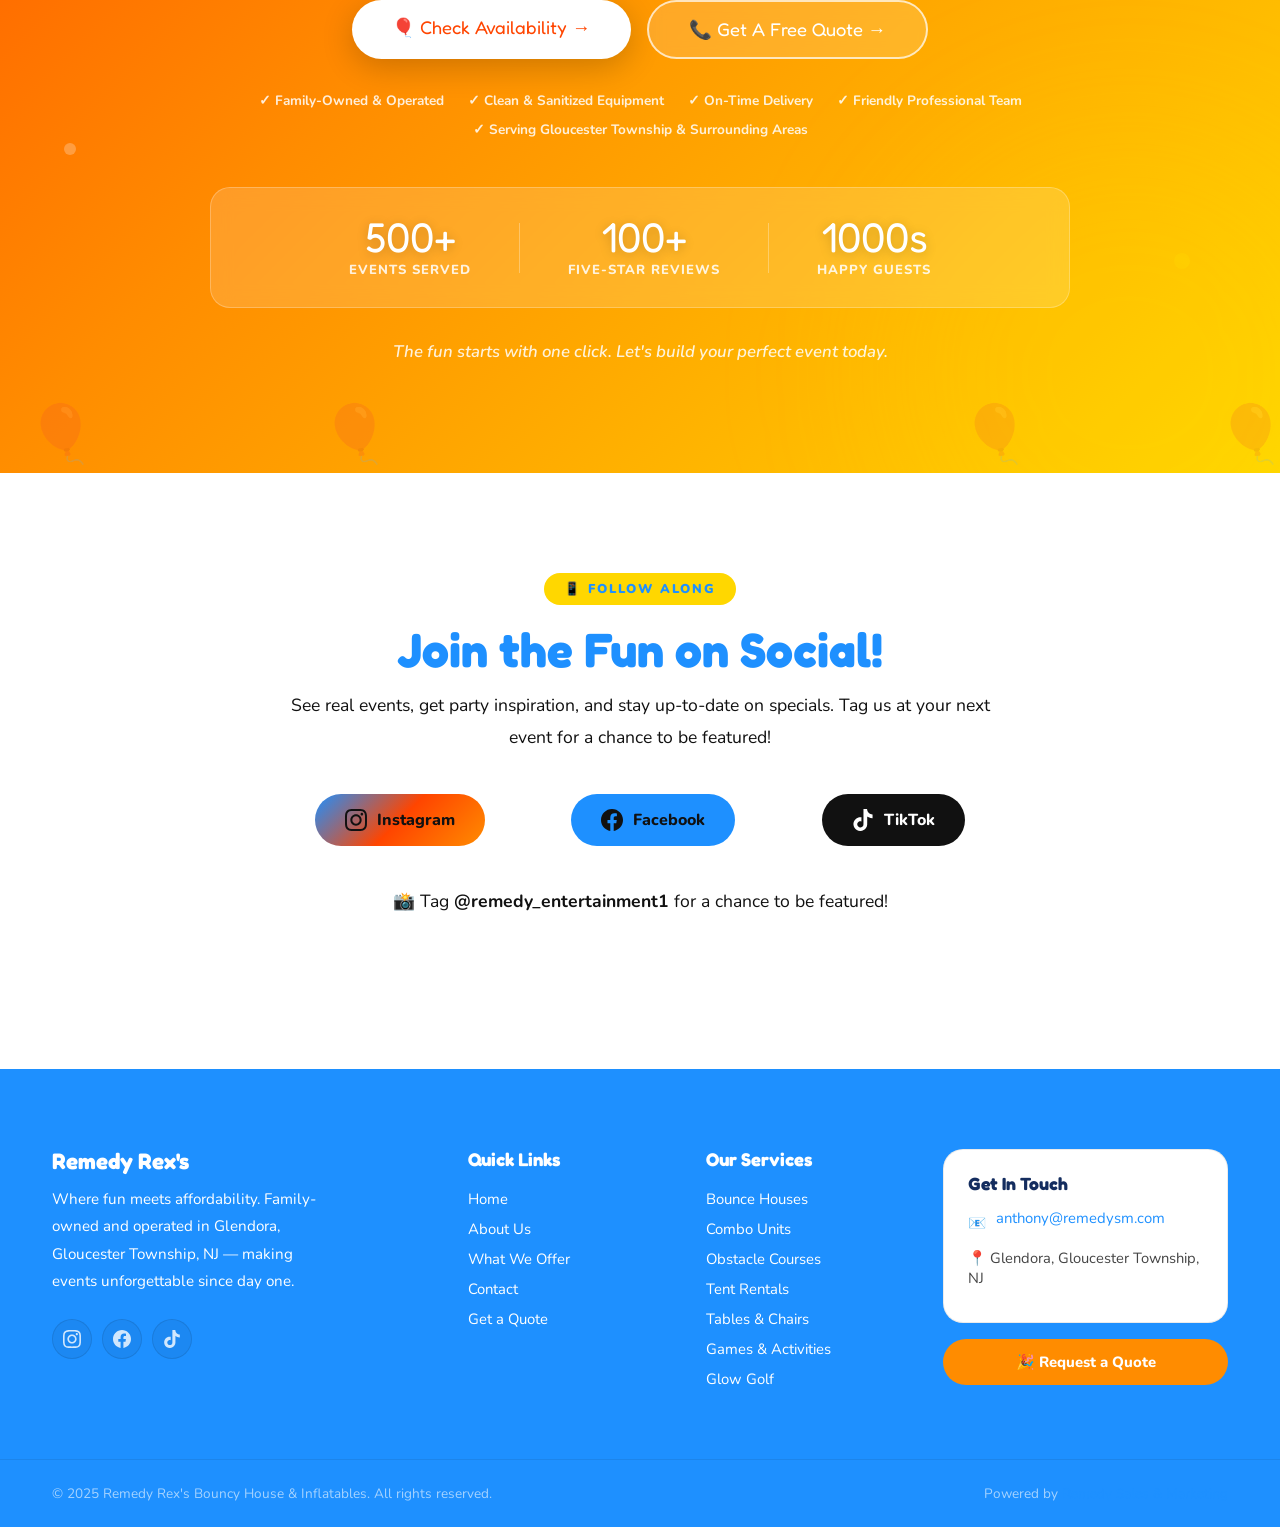
==== commit 2a0ec605: "SEO audit fixes: lazy loading, titles, descriptions, keyword density, schema on all pages" ====
--- a/index.html
+++ b/index.html
@@ -3,8 +3,8 @@
 <head>
   <meta charset="UTF-8"/>
   <meta name="viewport" content="width=device-width,initial-scale=1.0"/>
-  <title>Remedy Rex's Bouncy House & Inflatables | Gloucester Township, NJ</title>
-  <meta name="description" content="Premium bounce house & inflatable rentals in Glendora, NJ. Bounce houses, obstacle courses, tents, games & more. Serving Gloucester Township and surrounding areas."/>
+  <title>Bounce House Rentals NJ | Remedy Rex's Inflatables</title>
+  <meta name="description" content="Top-rated bounce house rentals in Gloucester Township, NJ. Inflatables, obstacle courses, water slides, tents & games delivered, set up, and ready to go. Book today!"/>
   <link rel="preconnect" href="https://fonts.googleapis.com"/>
   <link rel="preconnect" href="https://fonts.gstatic.com" crossorigin/>
   <link href="https://fonts.googleapis.com/css2?family=Fredoka+One&family=Nunito:wght@400;600;700;800;900&display=swap" rel="stylesheet"/>
@@ -268,7 +268,7 @@
     <div class="container">
       <div class="stats-grid reveal">
         <div class="stat-logo-col">
-          <img src="images/logo-main.png" alt="Remedy Rex" class="stats-logo"/>
+          <img src="images/logo-main.png" alt="Remedy Rex" class="stats-logo" loading="lazy"/>
         </div>
         <div class="stat-item">
           <div class="stat-num" data-target="100" data-suffix="+">0+</div>
@@ -312,14 +312,14 @@
       <div class="section-header reveal">
         <div class="section-tag">Everything You Need</div>
         <h2>One Call Does It All</h2>
-        <p>From inflatable fun to full event setup — we've got every piece of your perfect party.</p>
+        <p>From bounce house rentals to full event setup — we've got every piece of your perfect party.</p>
       </div>
 
       <div class="svc-grid reveal">
 
         <div class="svc-card">
           <div class="svc-card-img">
-            <img src="images/castle-bounce-house-v2.jpg" alt="Bounce Houses"/>
+            <img src="images/castle-bounce-house-v2.jpg" alt="Bounce Houses" loading="lazy"/>
             <div class="svc-card-overlay"></div>
           </div>
           <div class="svc-card-body">
@@ -331,7 +331,7 @@
 
         <div class="svc-card">
           <div class="svc-card-img">
-            <img src="images/combo-bounce-house-v2.jpg" alt="Obstacle Courses"/>
+            <img src="images/combo-bounce-house-v2.jpg" alt="Obstacle Courses" loading="lazy"/>
             <div class="svc-card-overlay"></div>
           </div>
           <div class="svc-card-body">
@@ -343,7 +343,7 @@
 
         <div class="svc-card">
           <div class="svc-card-img">
-            <img src="images/tent-rental-v2.jpg" alt="Tent Rentals"/>
+            <img src="images/tent-rental-v2.jpg" alt="Tent Rentals" loading="lazy"/>
             <div class="svc-card-overlay"></div>
           </div>
           <div class="svc-card-body">
@@ -355,7 +355,7 @@
 
         <div class="svc-card">
           <div class="svc-card-img">
-            <img src="images/games-more.png" alt="Games &amp; More"/>
+            <img src="images/games-more.png" alt="Games &amp; More" loading="lazy"/>
             <div class="svc-card-overlay"></div>
           </div>
           <div class="svc-card-body">
@@ -367,7 +367,7 @@
 
         <div class="svc-card">
           <div class="svc-card-img">
-            <img src="images/glow-golf-v2.png" alt="Glow Golf"/>
+            <img src="images/glow-golf-v2.png" alt="Glow Golf" loading="lazy"/>
             <div class="svc-card-overlay"></div>
           </div>
           <div class="svc-card-body">
@@ -379,7 +379,7 @@
 
         <div class="svc-card">
           <div class="svc-card-img">
-            <img src="images/360-photo-booth.png" alt="360 Photo Booth"/>
+            <img src="images/360-photo-booth.png" alt="360 Photo Booth" loading="lazy"/>
             <div class="svc-card-overlay"></div>
           </div>
           <div class="svc-card-body">
@@ -450,7 +450,7 @@
 
         <div class="hna-card reveal delay-1">
           <div class="hna-card-img-wrap">
-            <img src="images/football-toss.jpg" alt="Football Toss Challenge"/>
+            <img src="images/football-toss.jpg" alt="Football Toss Challenge" loading="lazy"/>
             <div class="hna-card-img-overlay"></div>
             <span class="hna-pill hna-pill-new">🆕 New Arrival</span>
           </div>
@@ -465,7 +465,7 @@
 
         <div class="hna-card reveal delay-2">
           <div class="hna-card-img-wrap">
-            <img src="images/combo-bounce-house-v2.jpg" alt="Obstacle Course Combo"/>
+            <img src="images/combo-bounce-house-v2.jpg" alt="Obstacle Course Combo" loading="lazy"/>
             <div class="hna-card-img-overlay"></div>
             <span class="hna-pill hna-pill-hot">🔥 Hot Seller</span>
           </div>
@@ -480,7 +480,7 @@
 
         <div class="hna-card reveal delay-3">
           <div class="hna-card-img-wrap">
-            <img src="images/glow-golf-v2.png" alt="Glow-in-the-Dark Mini Golf"/>
+            <img src="images/glow-golf-v2.png" alt="Glow-in-the-Dark Mini Golf" loading="lazy"/>
             <div class="hna-card-img-overlay"></div>
             <span class="hna-pill hna-pill-limited">🎉 Limited Availability</span>
           </div>
@@ -515,7 +515,7 @@
 
         <div class="fv2-card reveal delay-1">
           <div class="fv2-img-wrap">
-            <img src="images/jungle-bounce-house-v2.jpg" alt="Jungle Bounce House"/>
+            <img src="images/jungle-bounce-house-v2.jpg" alt="Jungle Bounce House" loading="lazy"/>
             <div class="fv2-img-overlay"></div>
             <span class="fv2-badge fv2-badge-fav">⭐ Customer Favorite</span>
             <span class="fv2-num">#1</span>
@@ -532,7 +532,7 @@
 
         <div class="fv2-card reveal delay-2">
           <div class="fv2-img-wrap">
-            <img src="images/combo-bounce-house-v2.jpg" alt="Combo Bounce House"/>
+            <img src="images/combo-bounce-house-v2.jpg" alt="Combo Bounce House" loading="lazy"/>
             <div class="fv2-img-overlay"></div>
             <span class="fv2-badge fv2-badge-hot">🔥 Hot Seller</span>
           </div>
@@ -548,7 +548,7 @@
 
         <div class="fv2-card reveal delay-3">
           <div class="fv2-img-wrap">
-            <img src="images/castle-bounce-house-v2.jpg" alt="Castle Bounce House"/>
+            <img src="images/castle-bounce-house-v2.jpg" alt="Castle Bounce House" loading="lazy"/>
             <div class="fv2-img-overlay"></div>
             <span class="fv2-badge fv2-badge-fav">⭐ Customer Favorite</span>
           </div>
@@ -564,7 +564,7 @@
 
         <div class="fv2-card reveal delay-1">
           <div class="fv2-img-wrap">
-            <img src="images/glow-golf-v2.png" alt="Glow Golf"/>
+            <img src="images/glow-golf-v2.png" alt="Glow Golf" loading="lazy"/>
             <div class="fv2-img-overlay"></div>
             <span class="fv2-badge fv2-badge-new">🎉 Limited Availability</span>
           </div>
@@ -580,7 +580,7 @@
 
         <div class="fv2-card reveal delay-2">
           <div class="fv2-img-wrap">
-            <img src="images/tables-chairs.jpg" alt="Tables and Chairs"/>
+            <img src="images/tables-chairs.jpg" alt="Tables and Chairs" loading="lazy"/>
             <div class="fv2-img-overlay"></div>
             <span class="fv2-badge fv2-badge-blue">🪑 Party Ready</span>
           </div>
@@ -596,7 +596,7 @@
 
         <div class="fv2-card reveal delay-3">
           <div class="fv2-img-wrap">
-            <img src="images/tent-rental-v2.jpg" alt="Tent Rental"/>
+            <img src="images/tent-rental-v2.jpg" alt="Tent Rental" loading="lazy"/>
             <div class="fv2-img-overlay"></div>
             <span class="fv2-badge fv2-badge-green">⛺ All Weather</span>
           </div>
@@ -631,7 +631,7 @@
         <!-- Image column -->
         <div class="wv2-img-col reveal-left">
           <div class="wv2-img-frame">
-            <img src="images/kids-bouncing.png" alt="Kids bouncing on inflatables" class="wv2-img-main"/>
+            <img src="images/kids-bouncing.png" alt="Kids bouncing on inflatables" class="wv2-img-main" loading="lazy"/>
             <div class="wv2-img-accent"></div>
             <div class="wv2-satisfaction">
               <span class="wv2-sat-num">100%</span>
@@ -737,7 +737,7 @@
       </div>
       <div class="decor-grid">
         <div class="decor-card reveal delay-1">
-          <div class="decor-card-img" style="padding:0;background:none;"><img src="images/balloon-decor.webp" alt="Balloon Decor" style="width:100%;height:200px;object-fit:cover;"/></div>
+          <div class="decor-card-img" style="padding:0;background:none;"><img src="images/balloon-decor.webp" alt="Balloon Decor" style="width:100%;height:200px;object-fit:cover;" loading="lazy"/></div>
           <div class="decor-card-body">
             <h3>Balloon Décor</h3>
             <p>Balloon arches, garlands, bouquets, and custom arrangements. Transform any space into a wow moment.</p>
@@ -745,7 +745,7 @@
           </div>
         </div>
         <div class="decor-card reveal delay-2">
-          <div class="decor-card-img" style="padding:0;background:none;"><img src="images/uplighting-ambiance.webp" alt="Event Uplighting" style="width:100%;height:200px;object-fit:cover;"/></div>
+          <div class="decor-card-img" style="padding:0;background:none;"><img src="images/uplighting-ambiance.webp" alt="Event Uplighting" style="width:100%;height:200px;object-fit:cover;" loading="lazy"/></div>
           <div class="decor-card-body">
             <h3>Uplighting &amp; Ambiance</h3>
             <p>LED uplighting, string lights, and custom color schemes to set the perfect mood for any event.</p>
@@ -753,7 +753,7 @@
           </div>
         </div>
         <div class="decor-card reveal delay-3">
-          <div class="decor-card-img" style="padding:0;background:none;"><img src="images/backdrop-photo-wall.png" alt="Backdrops & Photo Walls" style="width:100%;height:200px;object-fit:cover;"/></div>
+          <div class="decor-card-img" style="padding:0;background:none;"><img src="images/backdrop-photo-wall.png" alt="Backdrops & Photo Walls" style="width:100%;height:200px;object-fit:cover;" loading="lazy"/></div>
           <div class="decor-card-body">
             <h3>Backdrops &amp; Photo Walls</h3>
             <p>Stunning custom backdrops perfect for photo ops, social sharing, and making your event memorable.</p>
@@ -761,7 +761,7 @@
           </div>
         </div>
         <div class="decor-card reveal delay-1">
-          <div class="decor-card-img" style="padding:0;background:none;"><img src="images/specialty-linens.png" alt="Specialty Linens" style="width:100%;height:200px;object-fit:cover;"/></div>
+          <div class="decor-card-img" style="padding:0;background:none;"><img src="images/specialty-linens.png" alt="Specialty Linens" style="width:100%;height:200px;object-fit:cover;" loading="lazy"/></div>
           <div class="decor-card-body">
             <h3>Specialty Linens</h3>
             <p>Satin, sequin, and custom linens in any color — instantly elevate your tables and event aesthetic.</p>
@@ -769,7 +769,7 @@
           </div>
         </div>
         <div class="decor-card reveal delay-2">
-          <div class="decor-card-img" style="padding:0;background:none;"><img src="images/marquee-letters.jpg" alt="Marquee Letters" style="width:100%;height:200px;object-fit:cover;"/></div>
+          <div class="decor-card-img" style="padding:0;background:none;"><img src="images/marquee-letters.jpg" alt="Marquee Letters" style="width:100%;height:200px;object-fit:cover;" loading="lazy"/></div>
           <div class="decor-card-body">
             <h3>Marquee Letters &amp; Numbers</h3>
             <p>Oversized light-up marquee letters and numbers — the perfect centerpiece for any celebration.</p>
@@ -777,7 +777,7 @@
           </div>
         </div>
         <div class="decor-card reveal delay-3">
-          <div class="decor-card-img" style="padding:0;background:none;"><img src="images/hero-main.jpg" alt="Themed Event Package" style="width:100%;height:200px;object-fit:cover;"/></div>
+          <div class="decor-card-img" style="padding:0;background:none;"><img src="images/hero-main.jpg" alt="Themed Event Package" style="width:100%;height:200px;object-fit:cover;" loading="lazy"/></div>
           <div class="decor-card-body">
             <h3>Themed Packages</h3>
             <p>Full themed event packages — from centerpieces to backdrops to balloon décor, all coordinated perfectly.</p>
@@ -874,7 +874,7 @@
         <!-- BIRTHDAY BOUNCE -->
         <div class="pkg-card reveal delay-1">
           <div class="pkg-img-wrap">
-            <img src="images/castle-bounce-house-v2.jpg" alt="Birthday Bounce Package"/>
+            <img src="images/castle-bounce-house-v2.jpg" alt="Birthday Bounce Package" loading="lazy"/>
             <div class="pkg-img-overlay"></div>
             <div class="pkg-event-type">🎂 Birthday Parties</div>
           </div>
@@ -900,7 +900,7 @@
             <span class="pkg-feat-badge pfb-value">🎉 BEST VALUE</span>
           </div>
           <div class="pkg-img-wrap">
-            <img src="images/combo-bounce-house-v2.jpg" alt="Full Event Package"/>
+            <img src="images/combo-bounce-house-v2.jpg" alt="Full Event Package" loading="lazy"/>
             <div class="pkg-img-overlay"></div>
             <div class="pkg-event-type">🎪 Full Events</div>
           </div>
@@ -922,7 +922,7 @@
         <!-- SCHOOL EVENT -->
         <div class="pkg-card reveal delay-3">
           <div class="pkg-img-wrap">
-            <img src="images/jungle-bounce-house-v2.jpg" alt="School Event Package"/>
+            <img src="images/jungle-bounce-house-v2.jpg" alt="School Event Package" loading="lazy"/>
             <div class="pkg-img-overlay"></div>
             <div class="pkg-event-type">🏫 School Events</div>
           </div>
@@ -976,7 +976,7 @@
         document.getElementById('homeBlogPosts').innerHTML = latest.map(p => `
           <a href="post.html?slug=${p.slug}" class="bv2-card">
             <div class="bv2-img-wrap">
-              <img src="${p.image}" alt="${p.title}" class="bv2-img"/>
+              <img src="${p.image}" alt="${p.title}" class="bv2-img" loading="lazy"/>
               <div class="bv2-img-overlay"></div>
               <span class="bv2-read-time">⏱ ${readTime(p.content)} min read</span>
             </div>
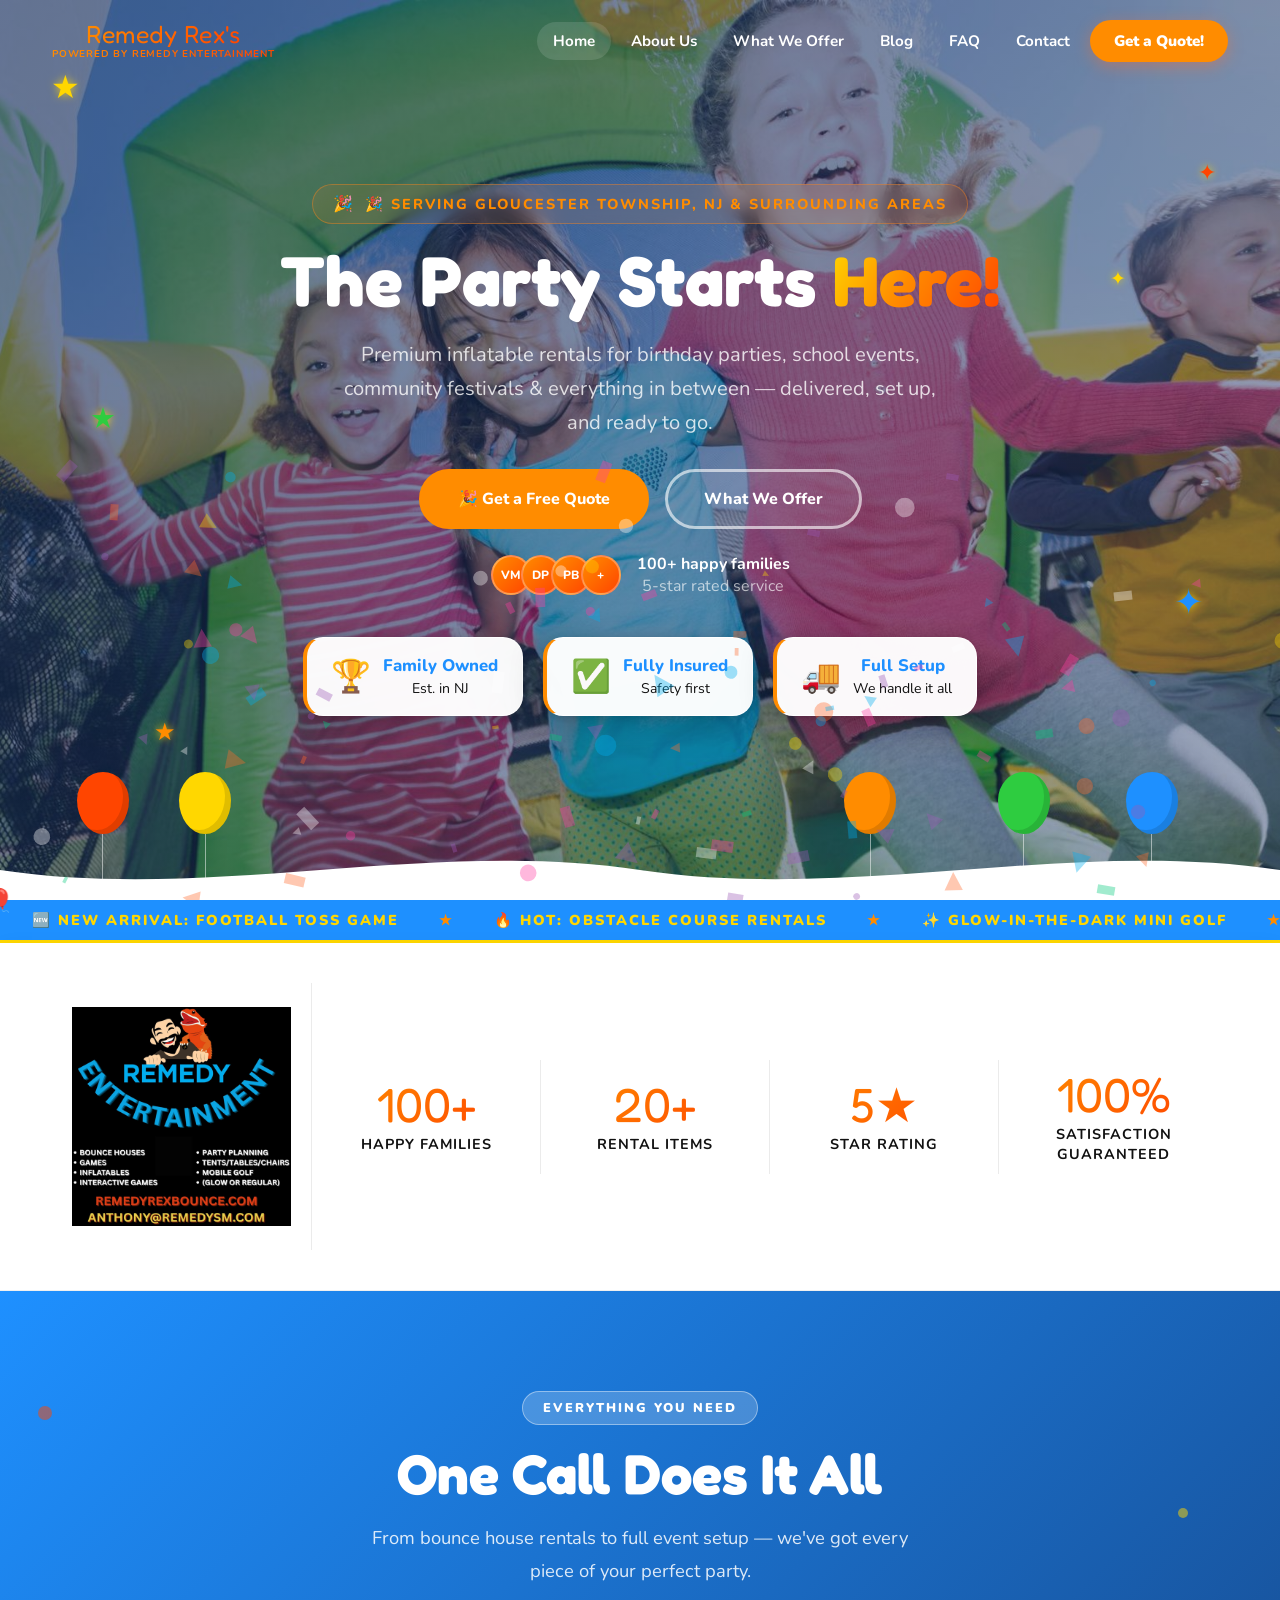
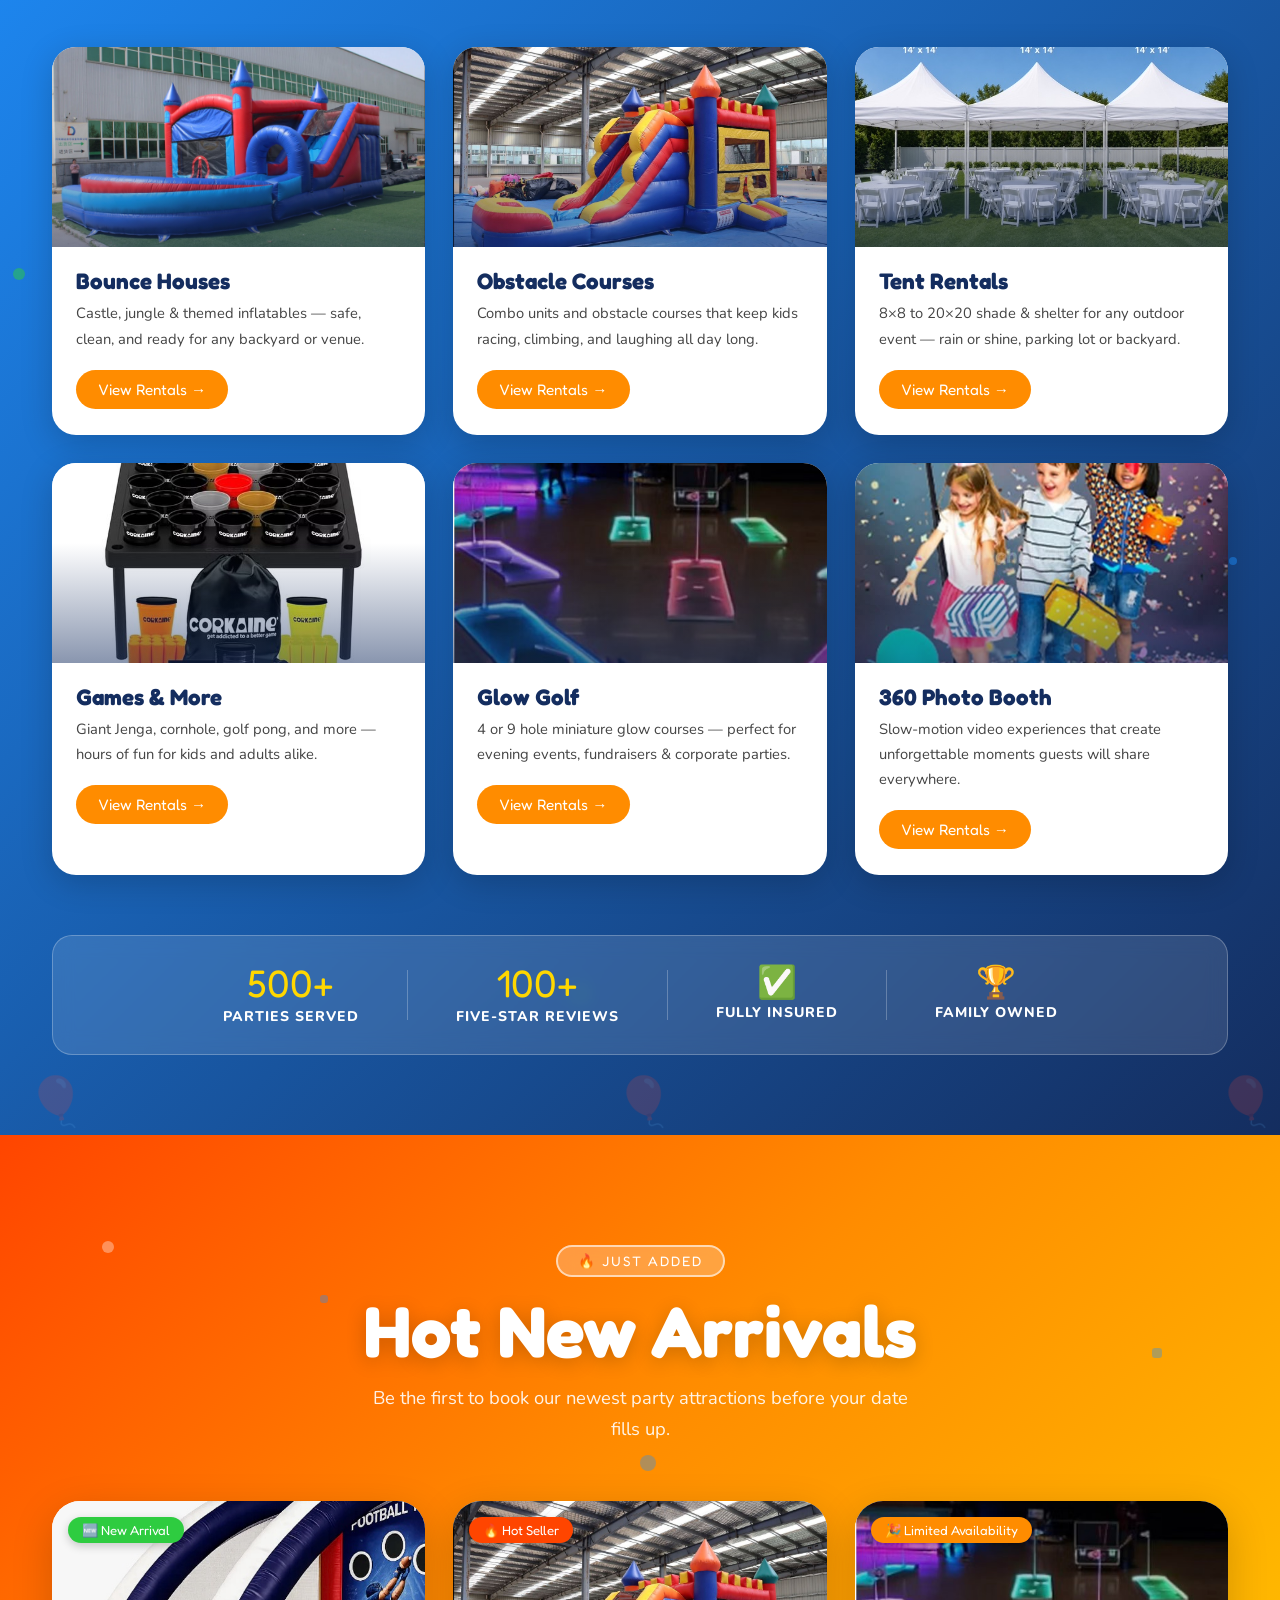
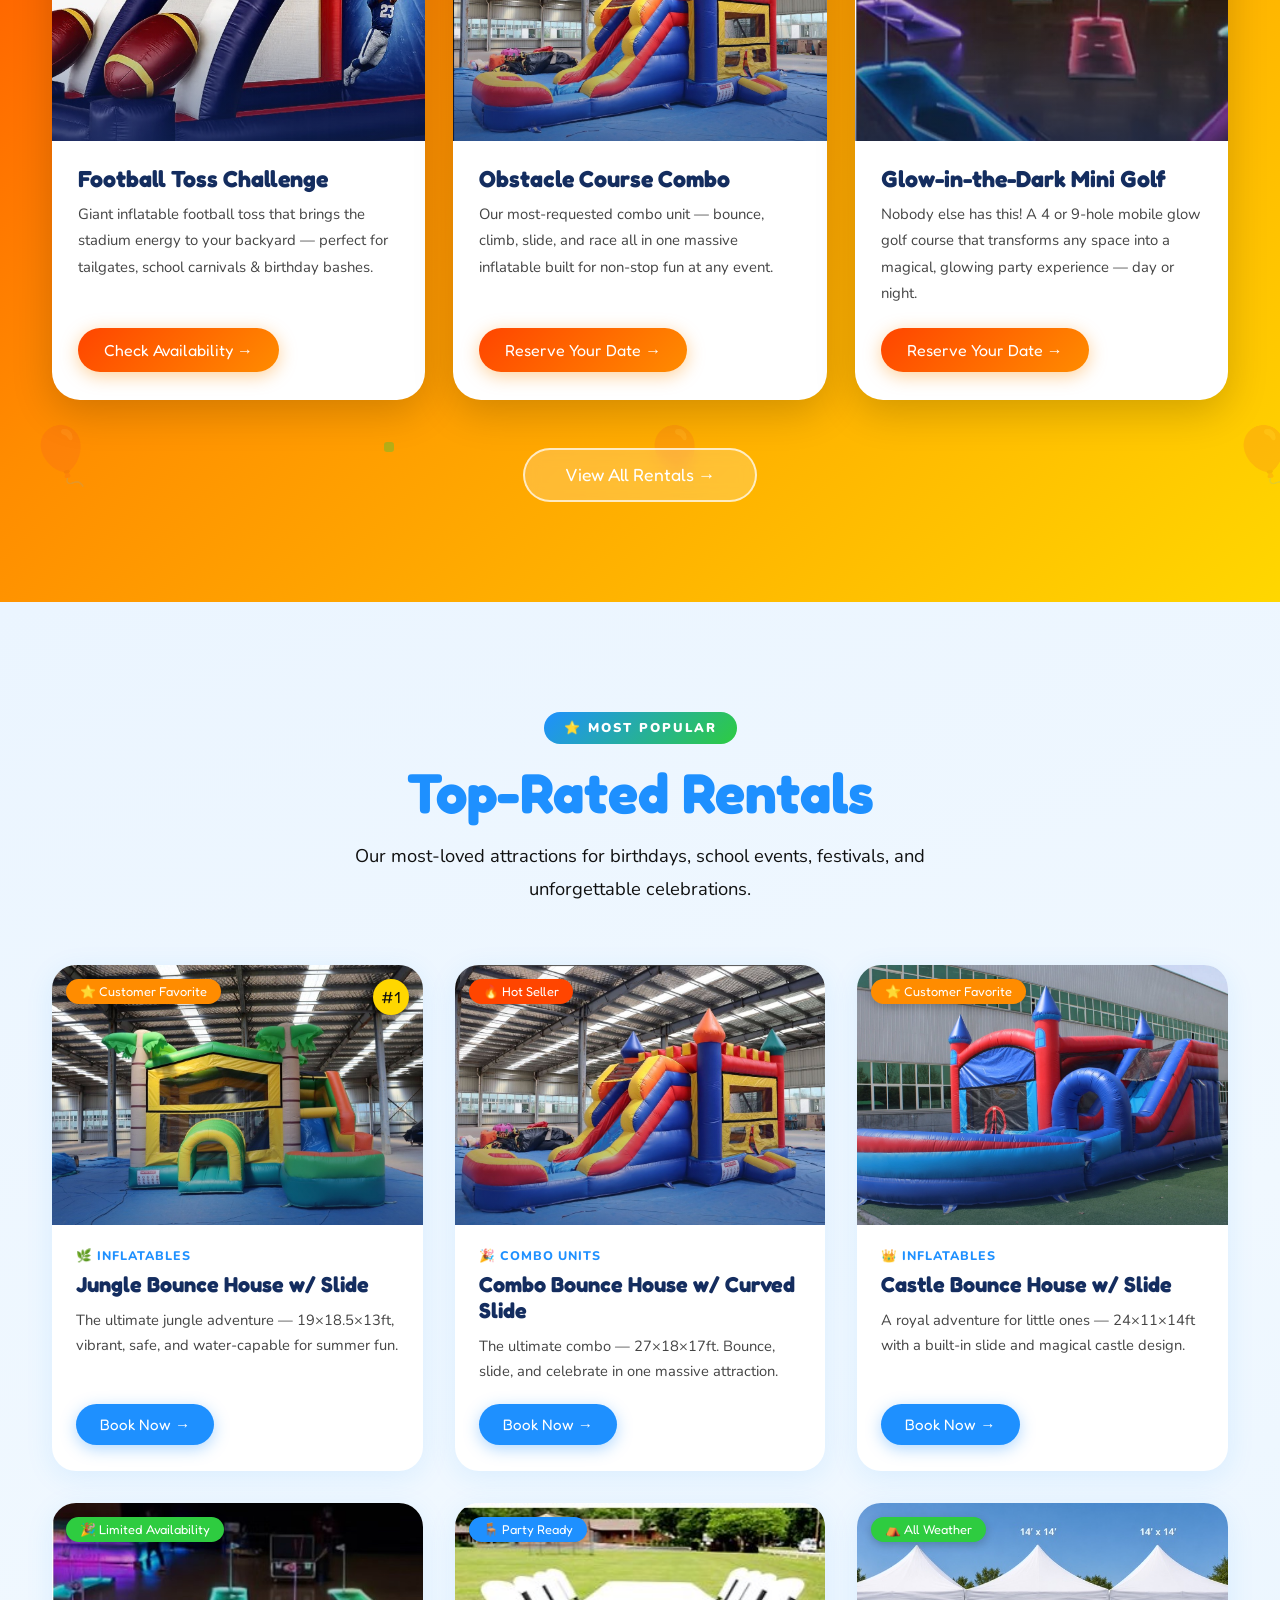
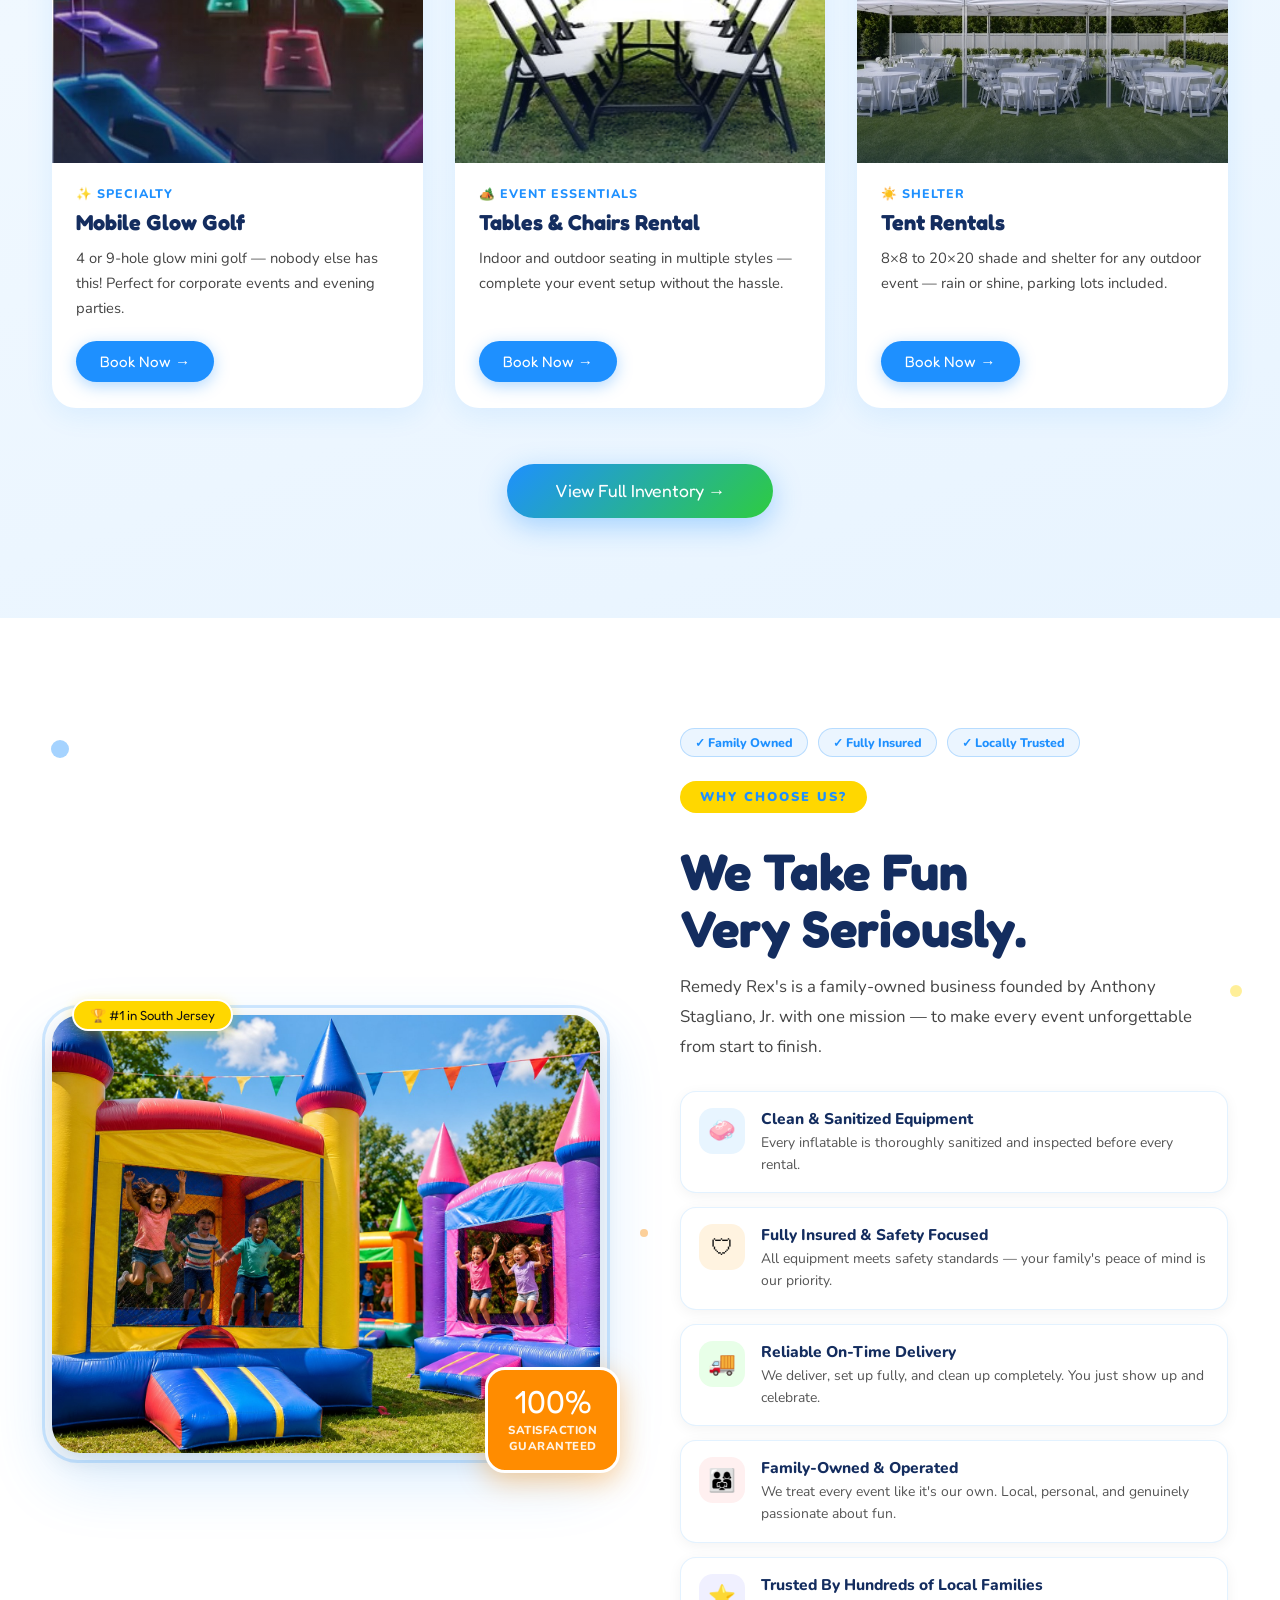
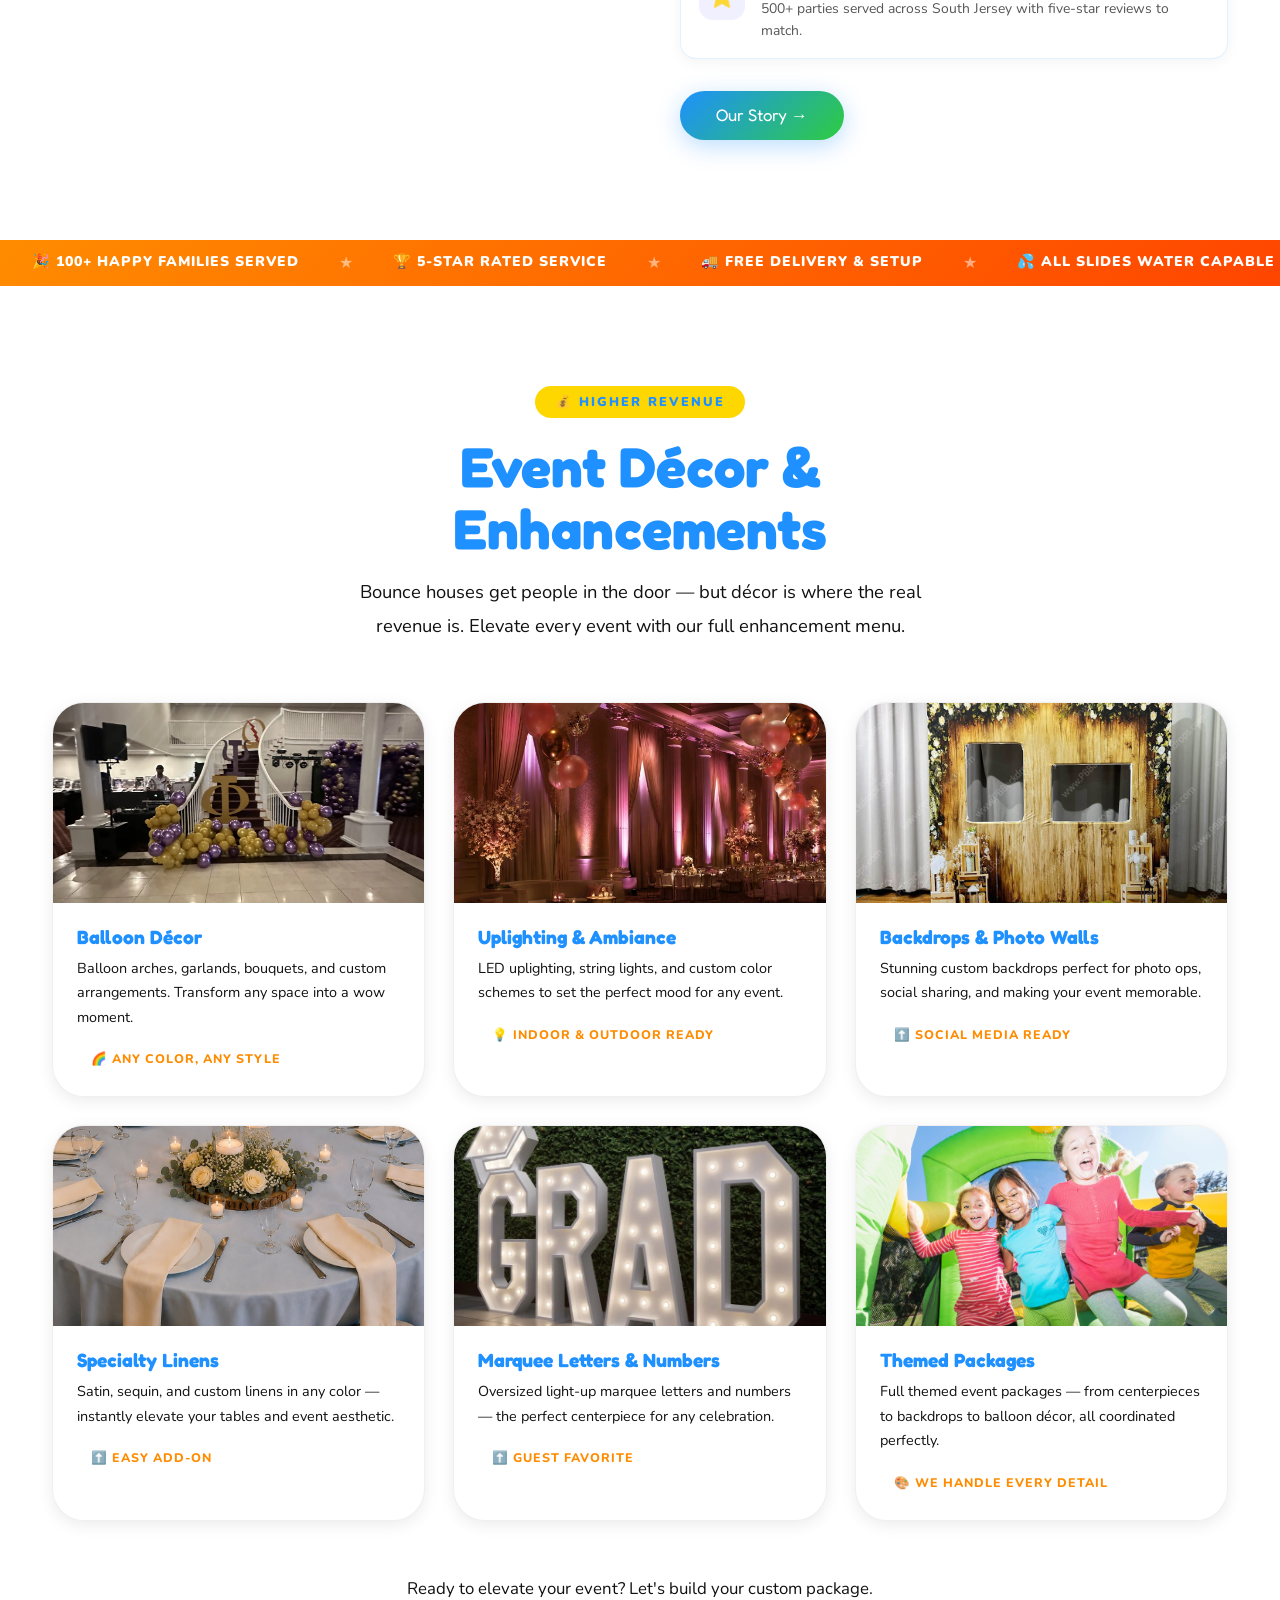
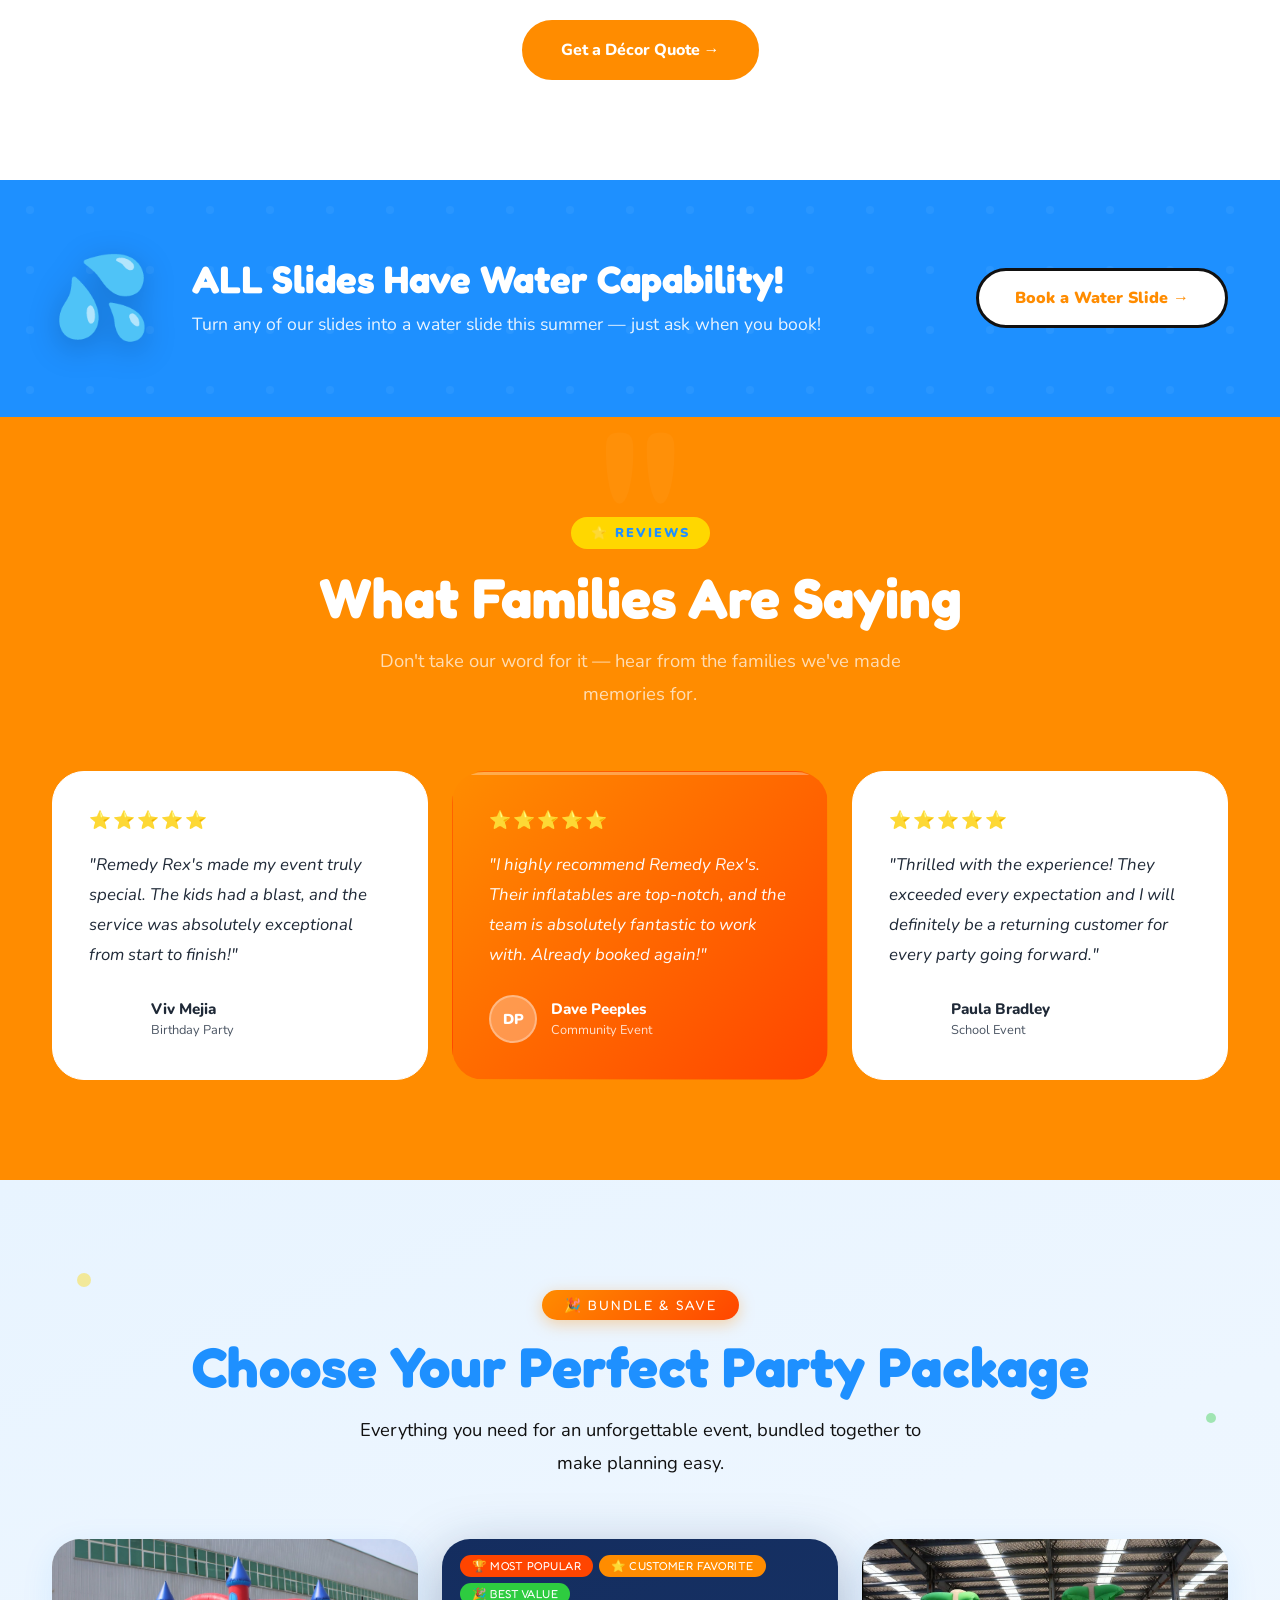
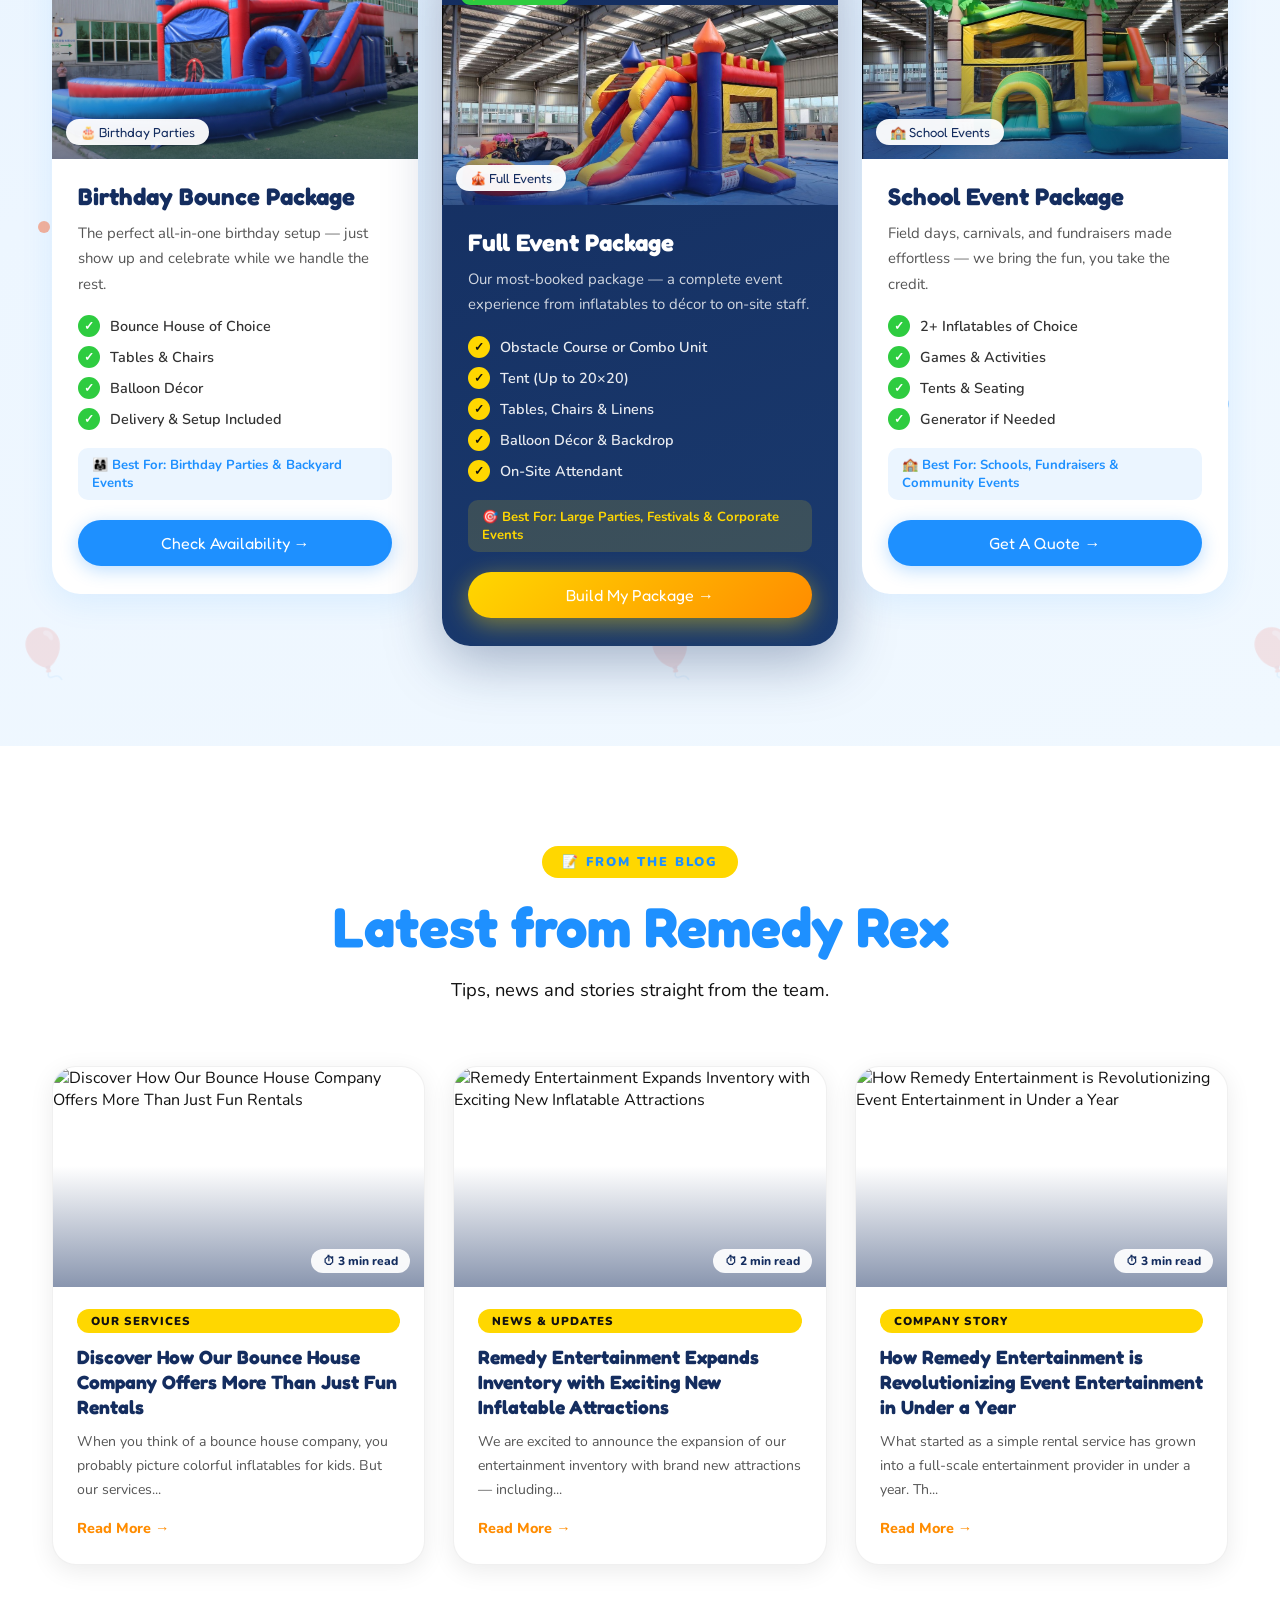
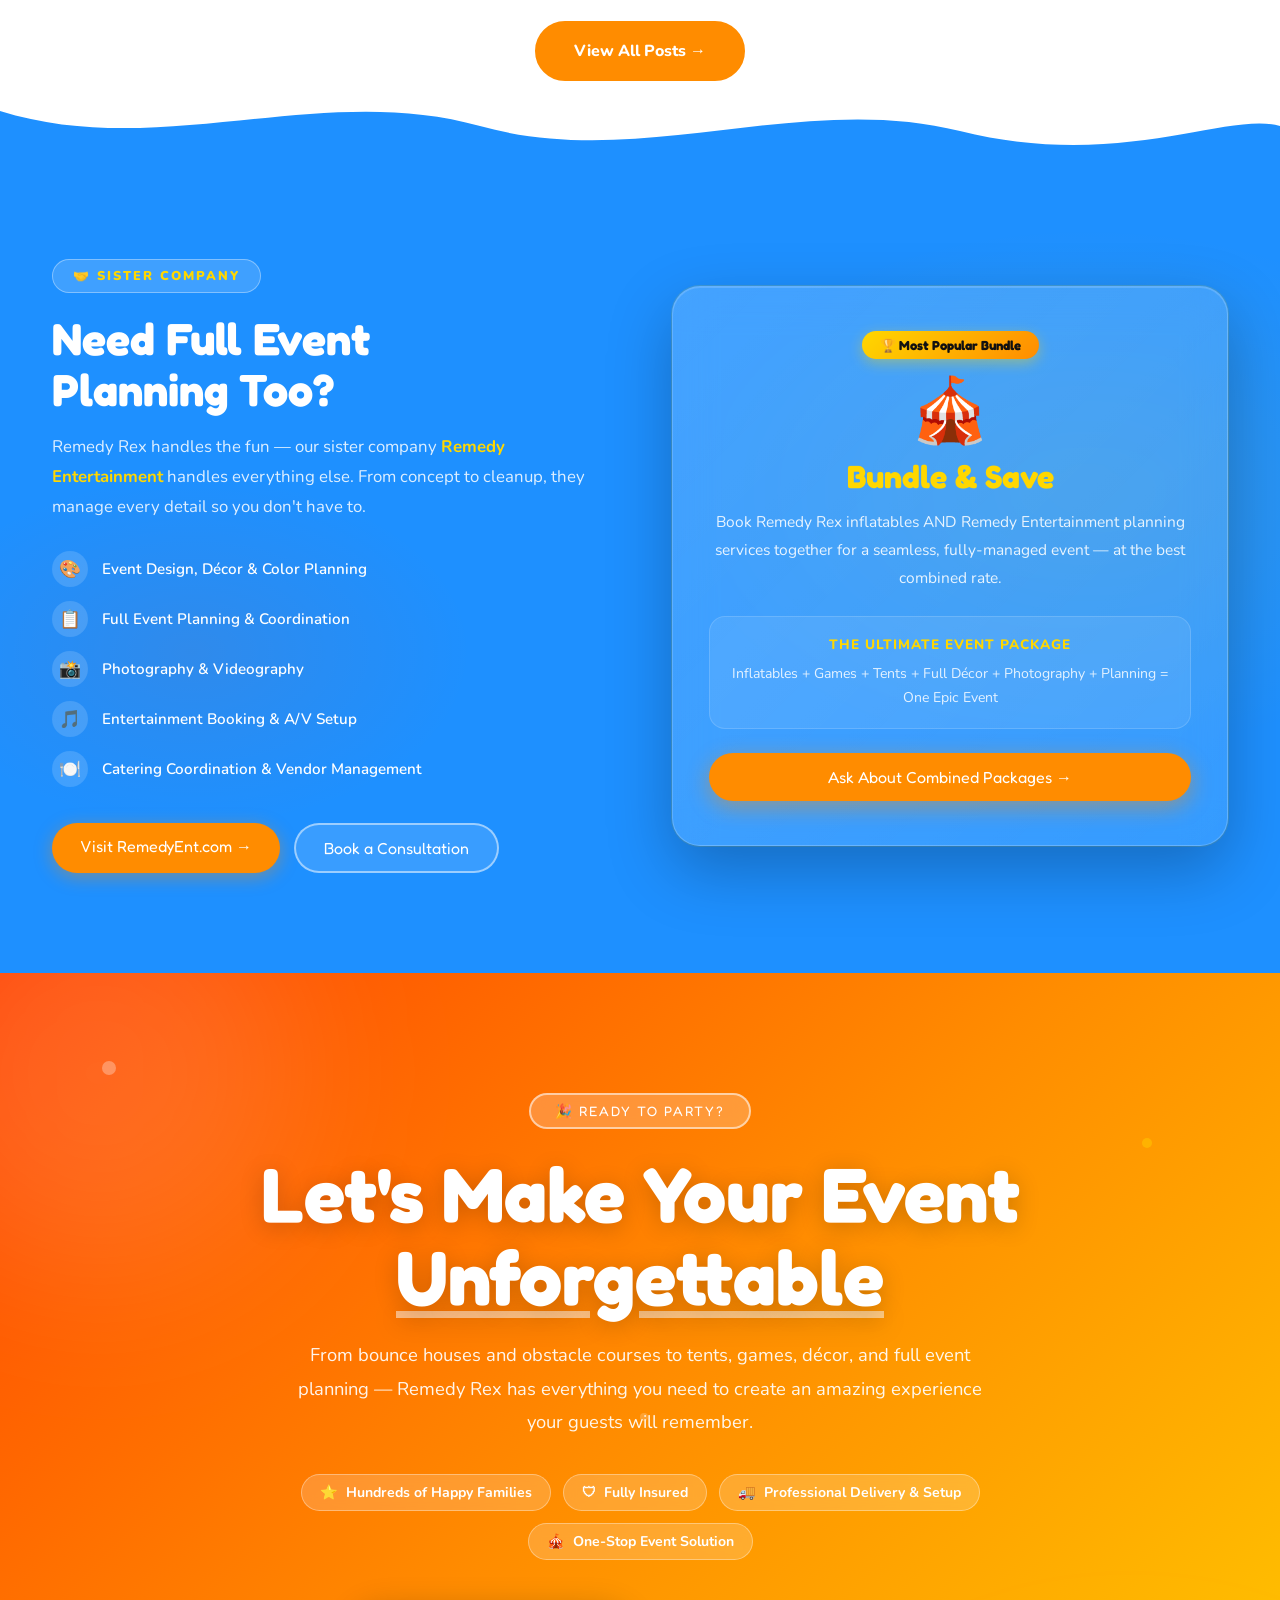
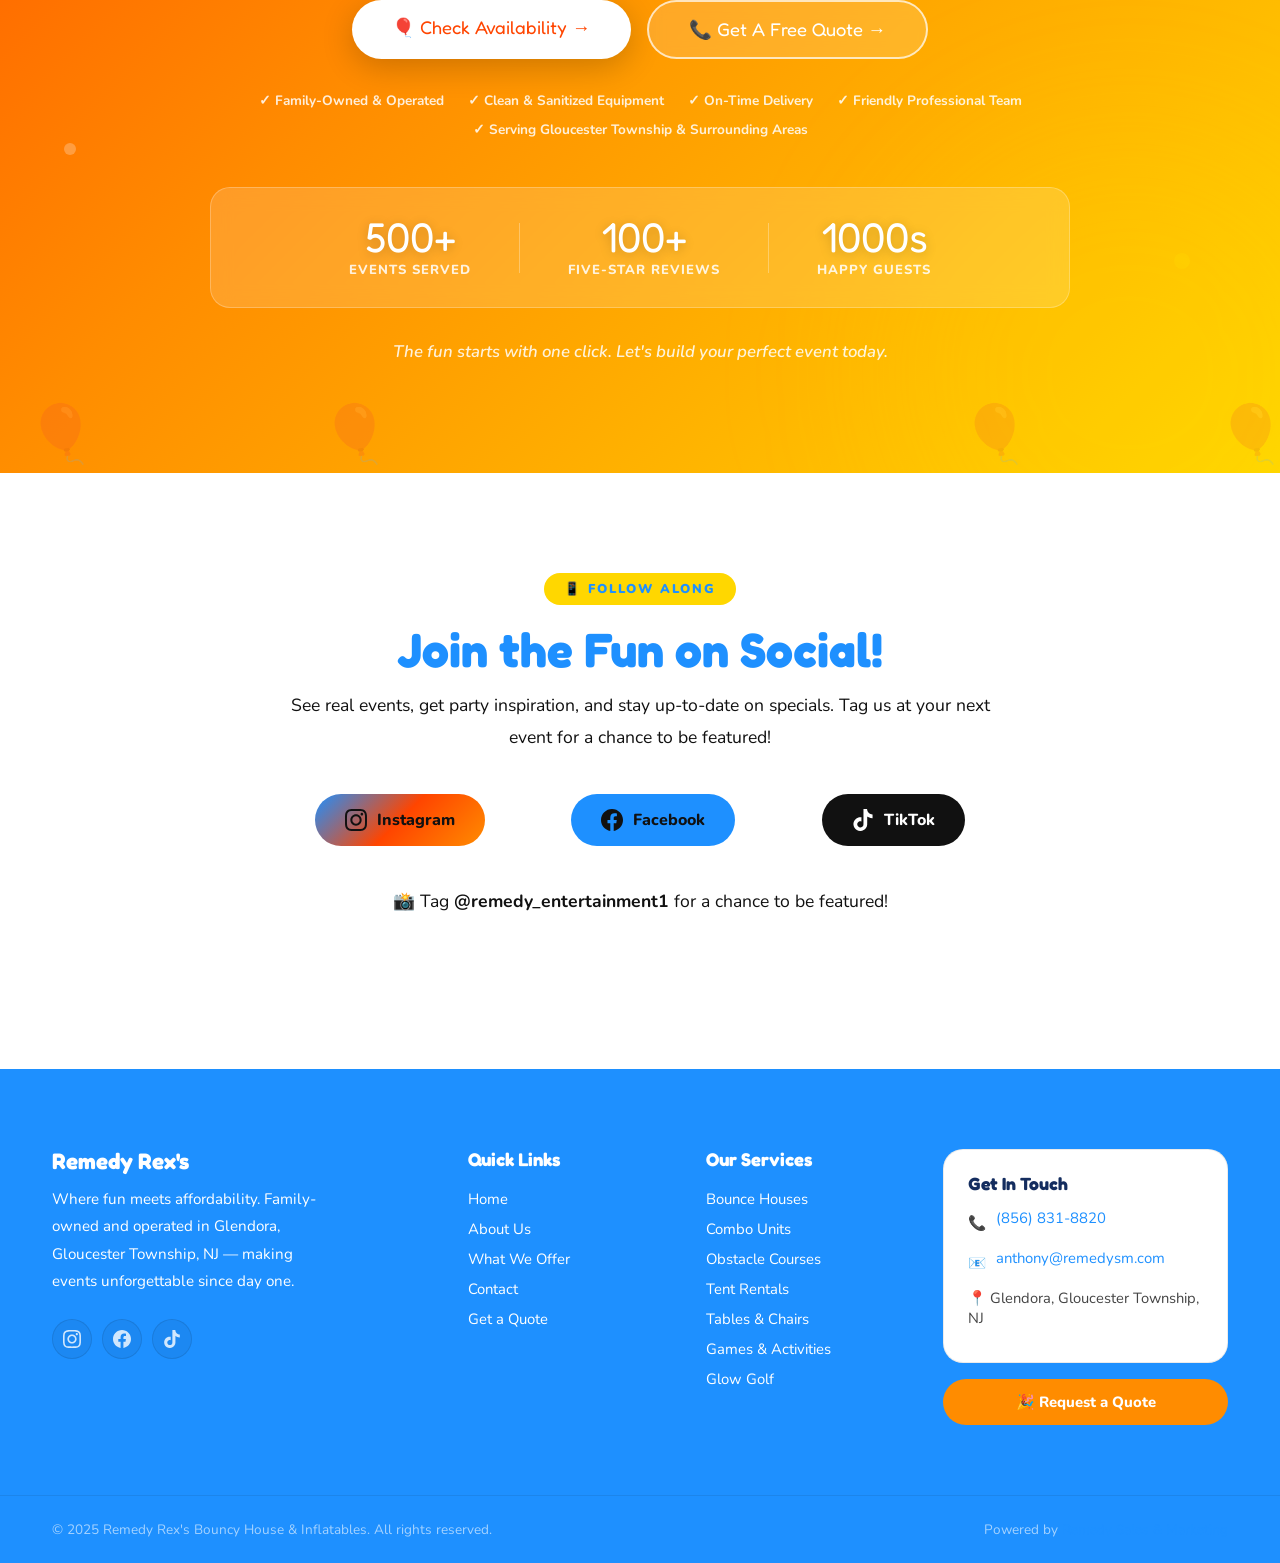
==== commit 521a4590: "Add phone number (856) 831-8820 to all footers + LocalBusiness and ContactPage schemas" ====
--- a/index.html
+++ b/index.html
@@ -88,6 +88,7 @@
     "name": "Remedy Rex's Bouncy House & Inflatables",
     "alternateName": "Remedy Rex's",
     "description": "Family-owned bounce house and inflatable rental company serving Gloucester Township and surrounding South Jersey areas. We offer bounce houses, obstacle courses, water slides, tents, games, and more — delivered, set up, and ready to go.",
+    "telephone": "+18568318820",
     "url": "https://remedyrexbounce.com",
     "logo": "https://remedyrexbounce.com/images/remedy-ent-logo.png",
     "image": "https://remedyrexbounce.com/images/hero-main.jpg",
@@ -1180,6 +1181,7 @@
           <div class="footer-col">
             <div class="footer-contact-card">
               <h4>Get In Touch</h4>
+              <div class="footer-contact-row">📞 <a href="tel:+18568318820">(856) 831-8820</a></div>
               <div class="footer-contact-row">📧 <a href="mailto:anthony@remedysm.com">anthony@remedysm.com</a></div>
               <div class="footer-contact-row">📍 Glendora, Gloucester Township, NJ</div>
             </div>
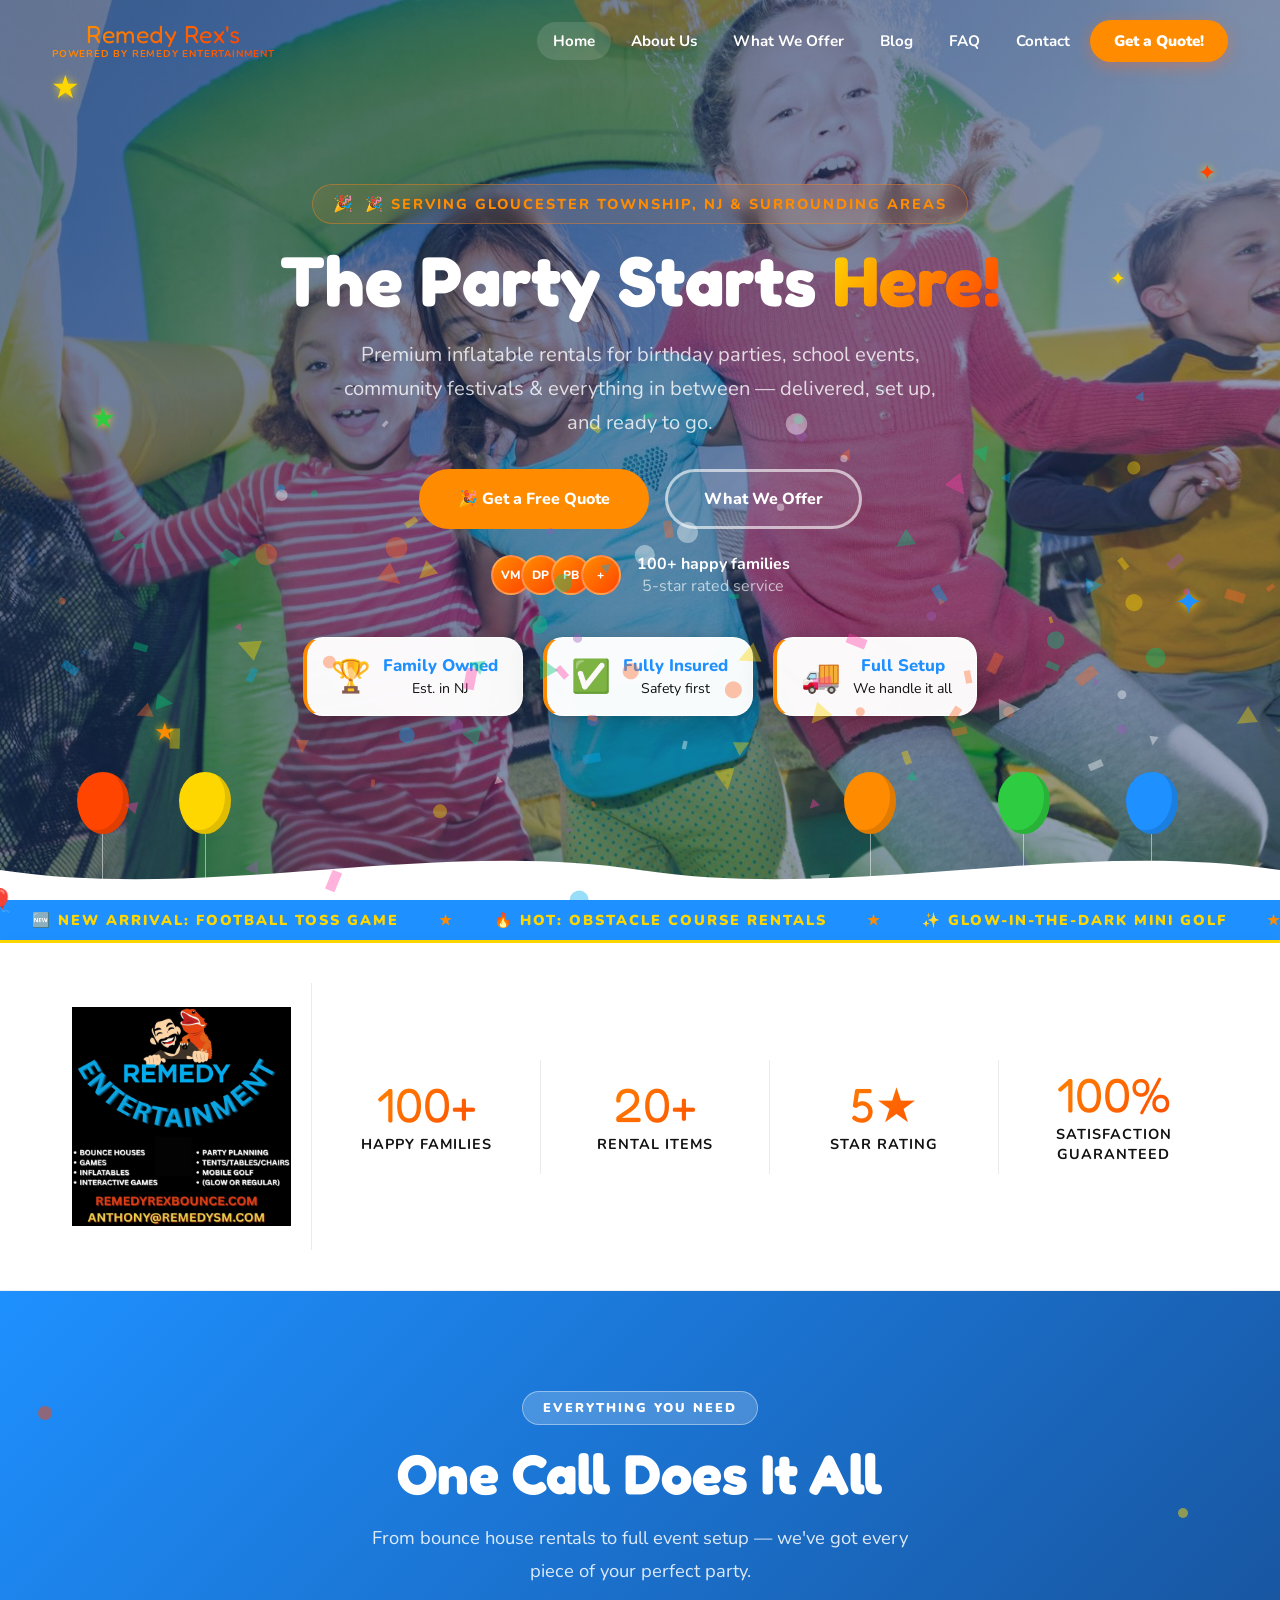
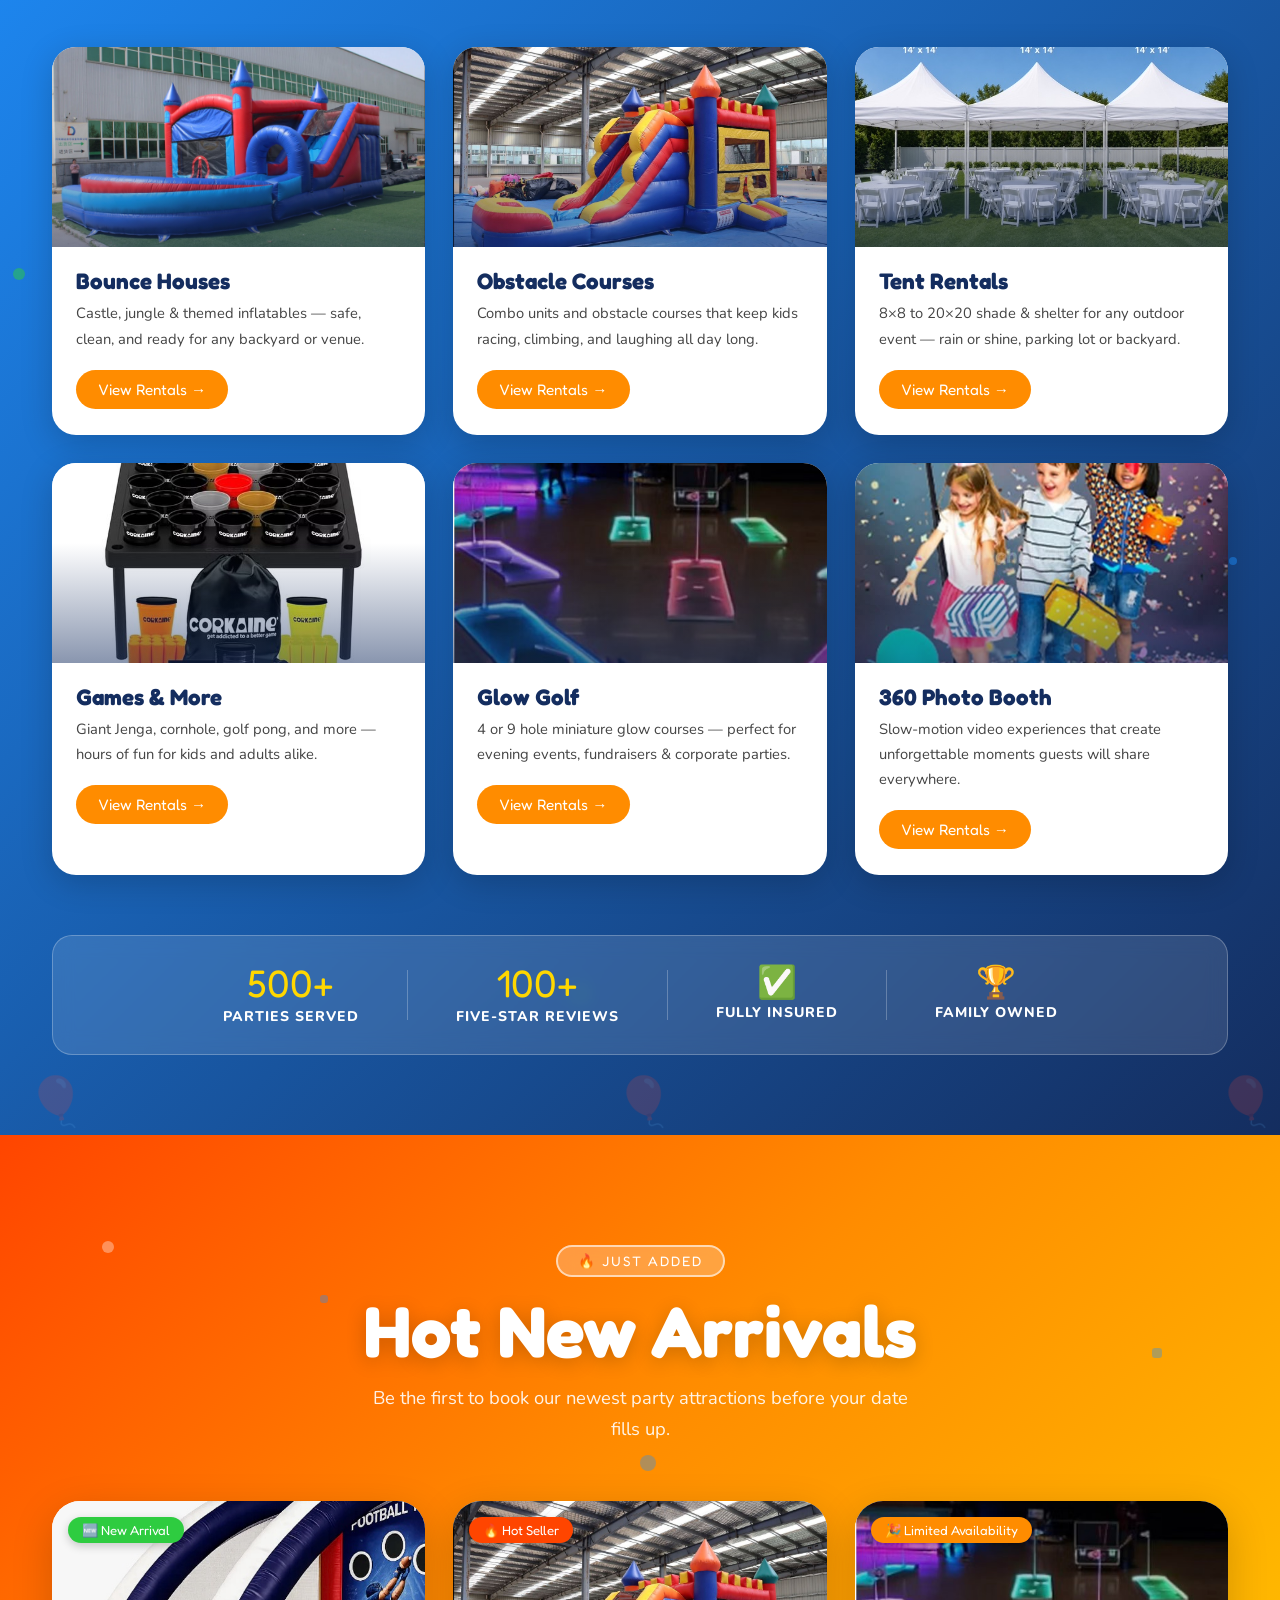
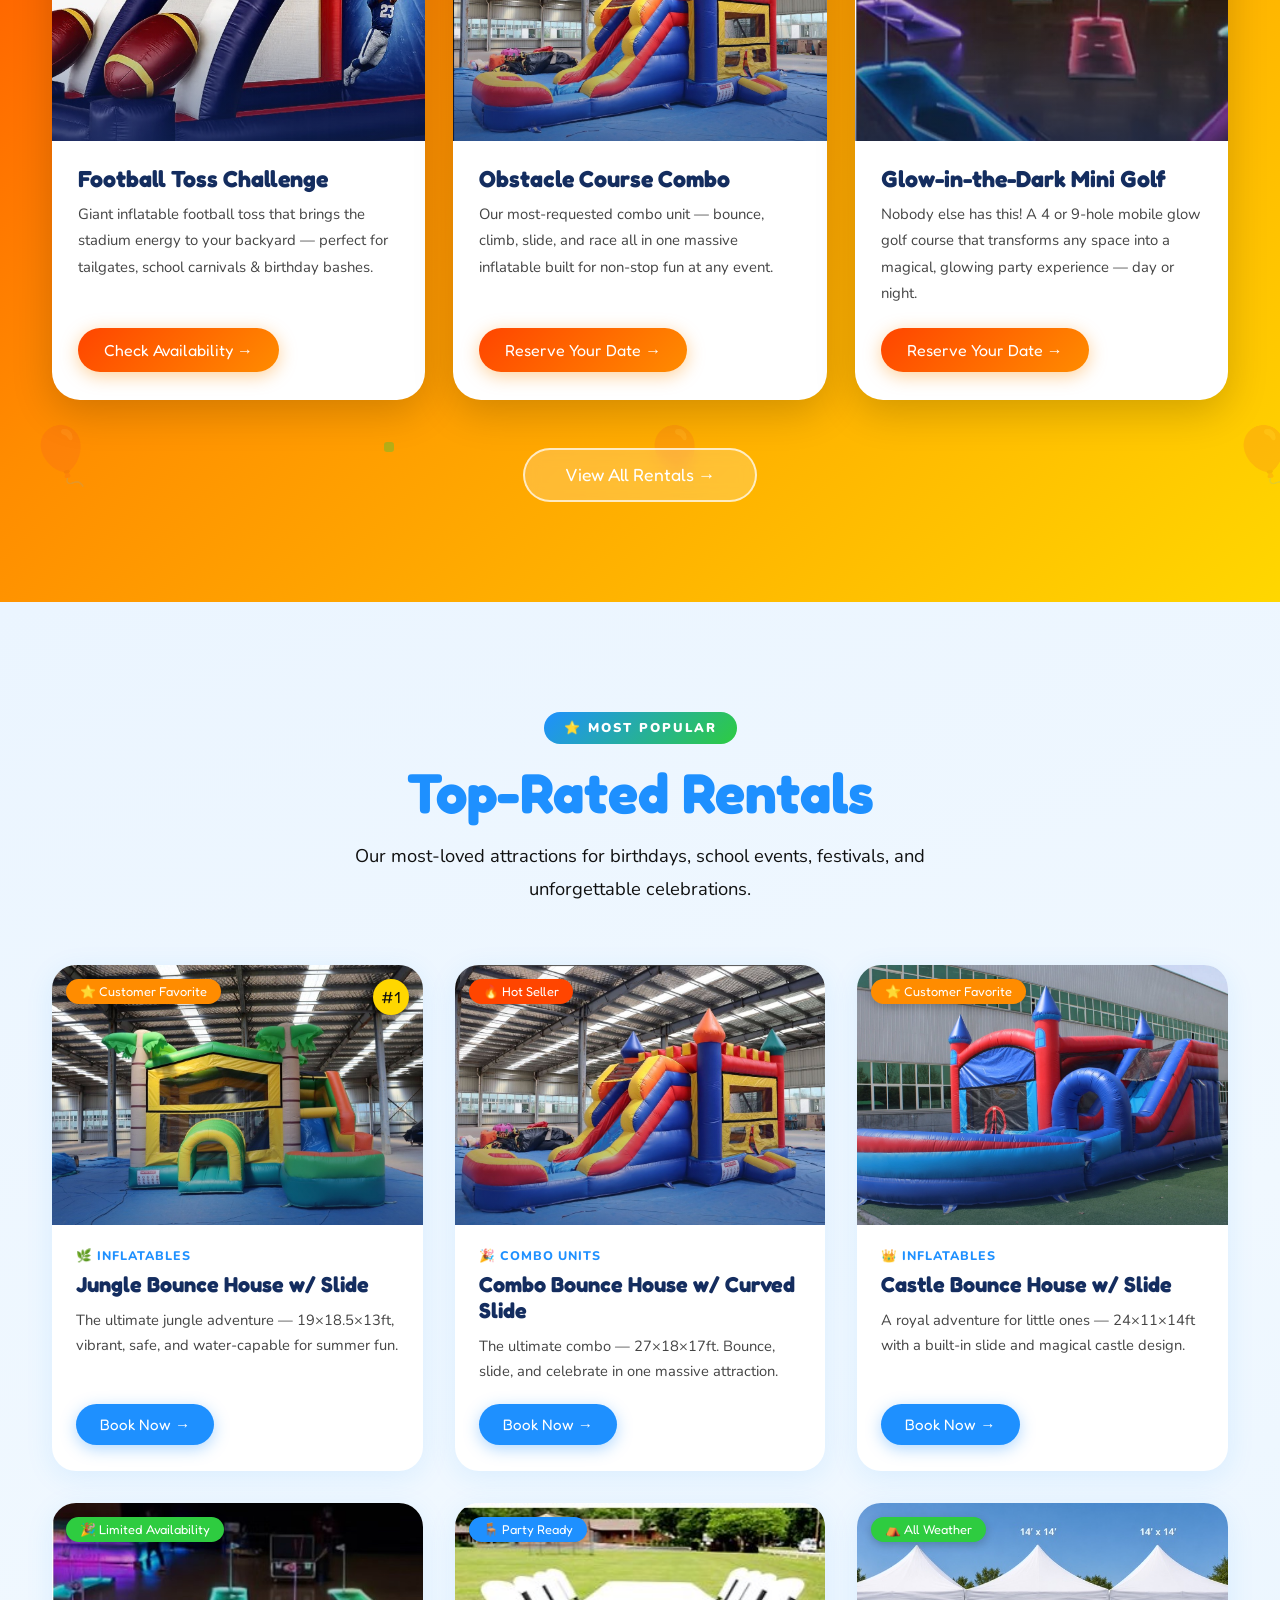
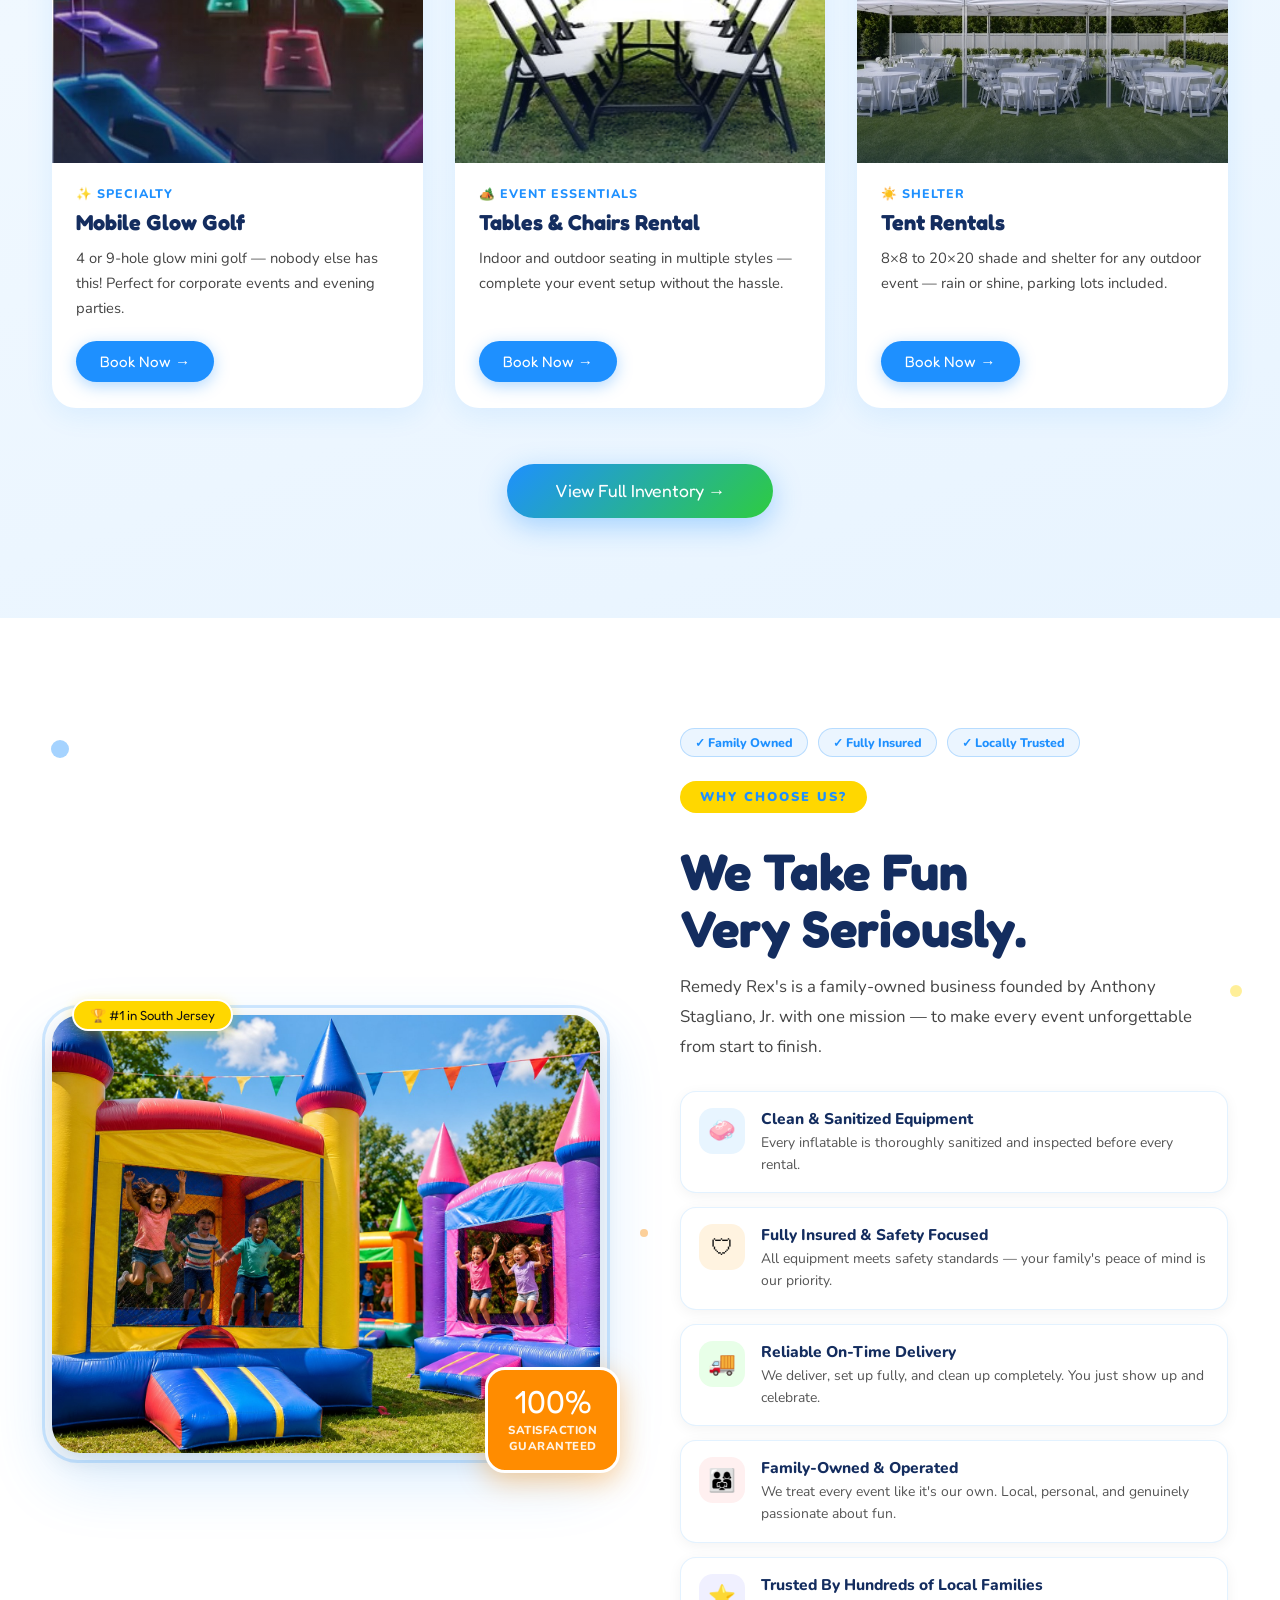
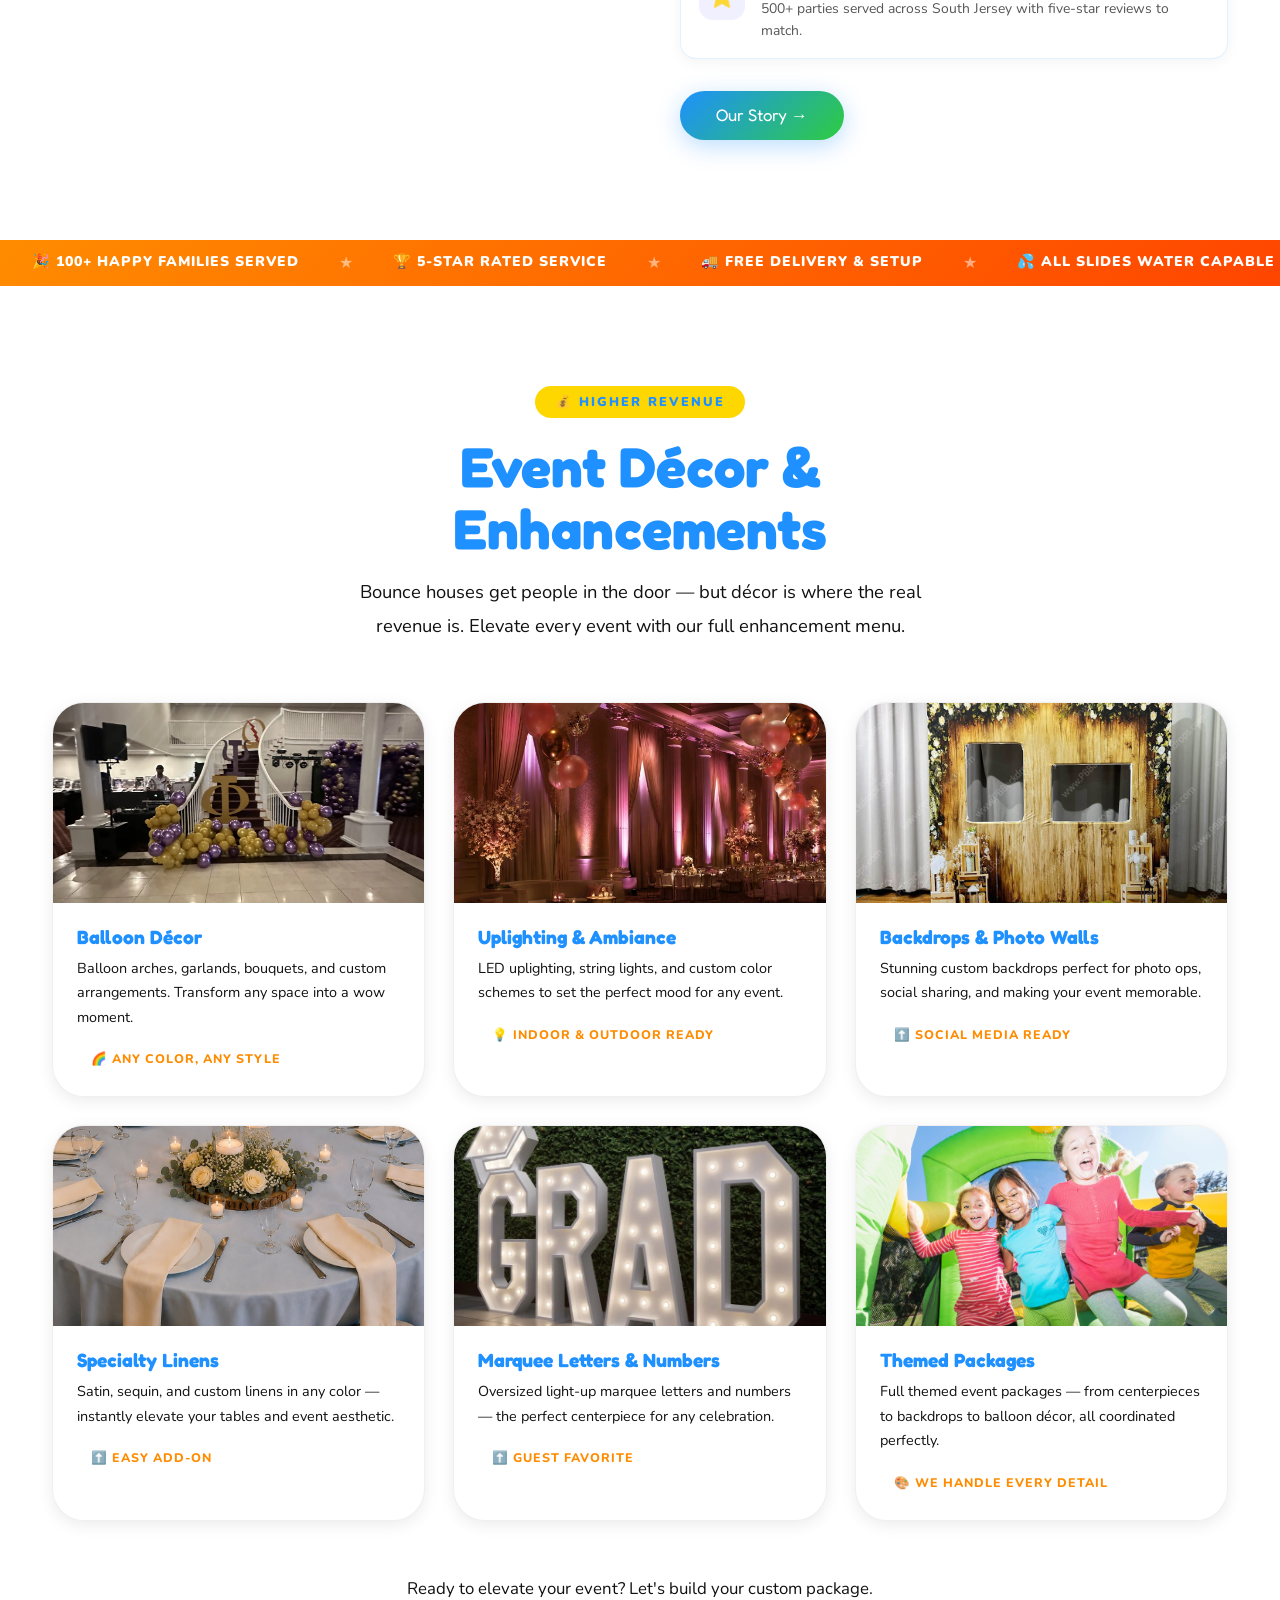
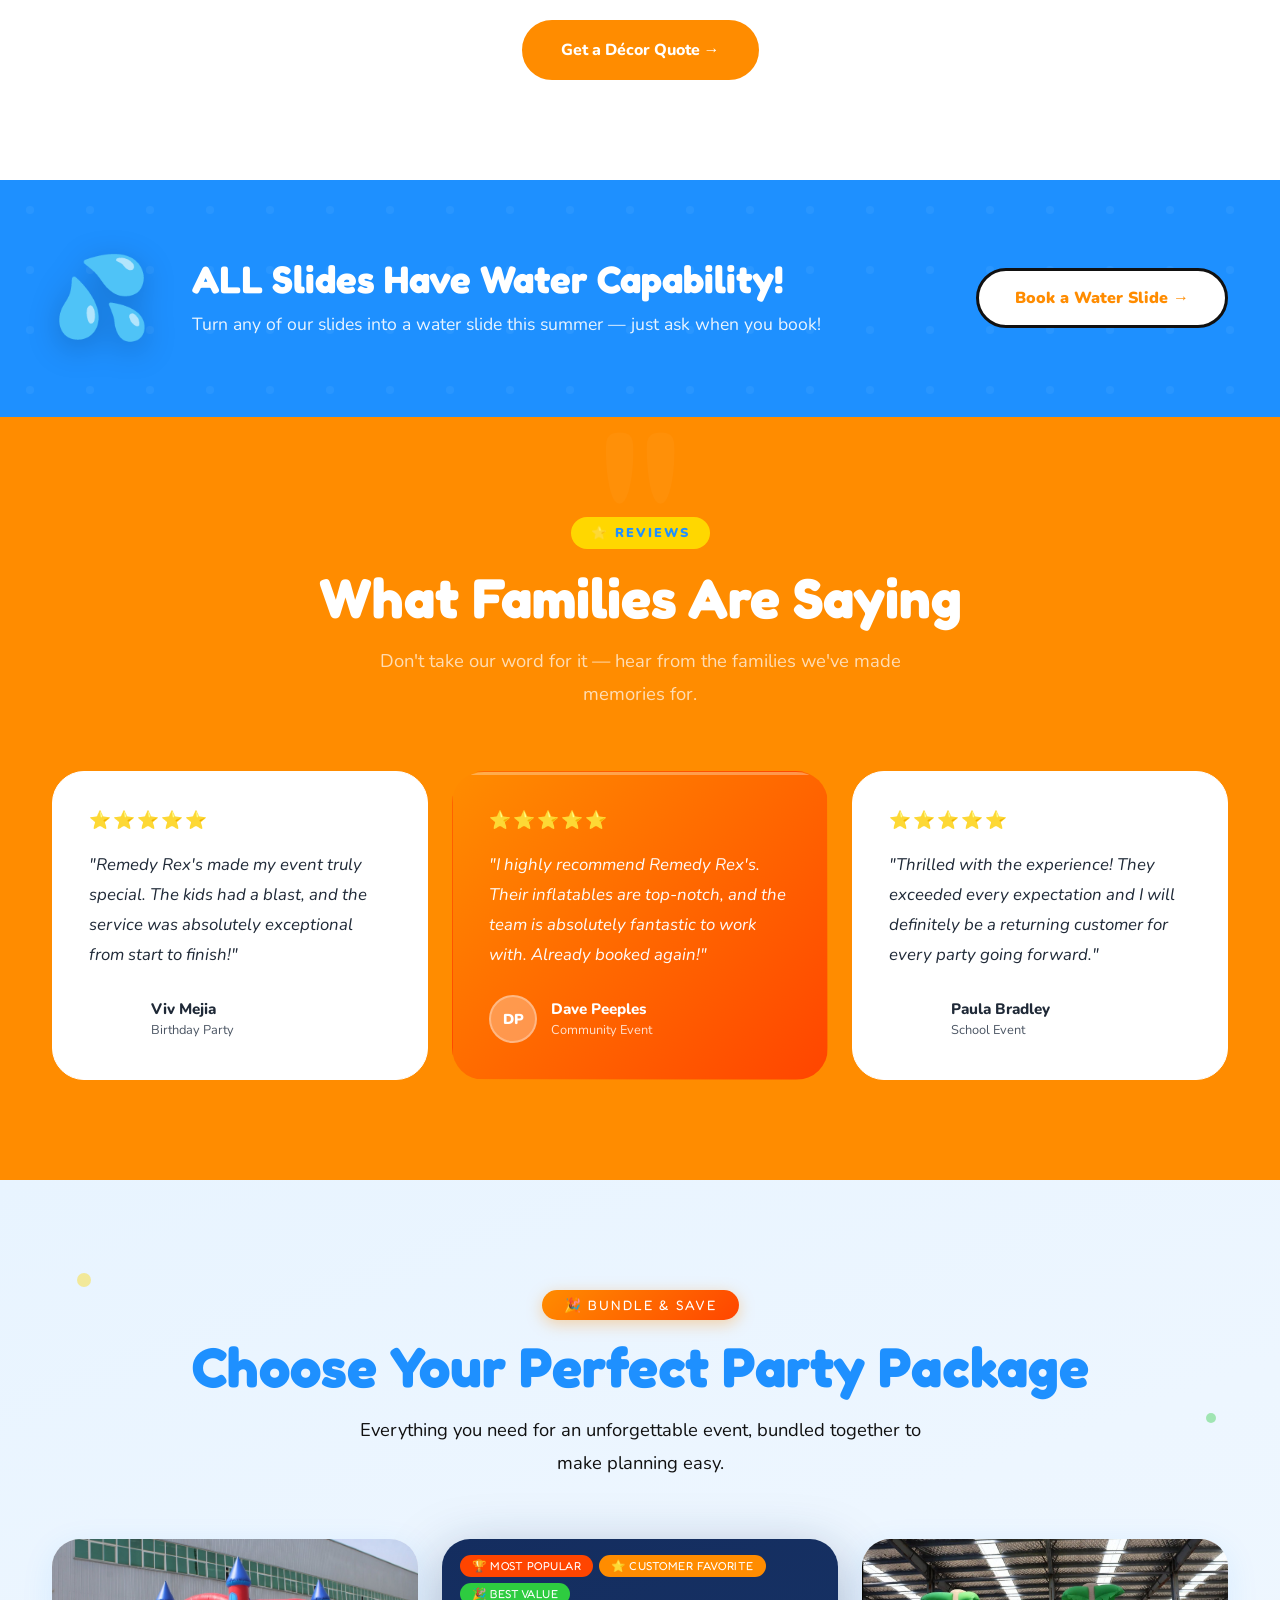
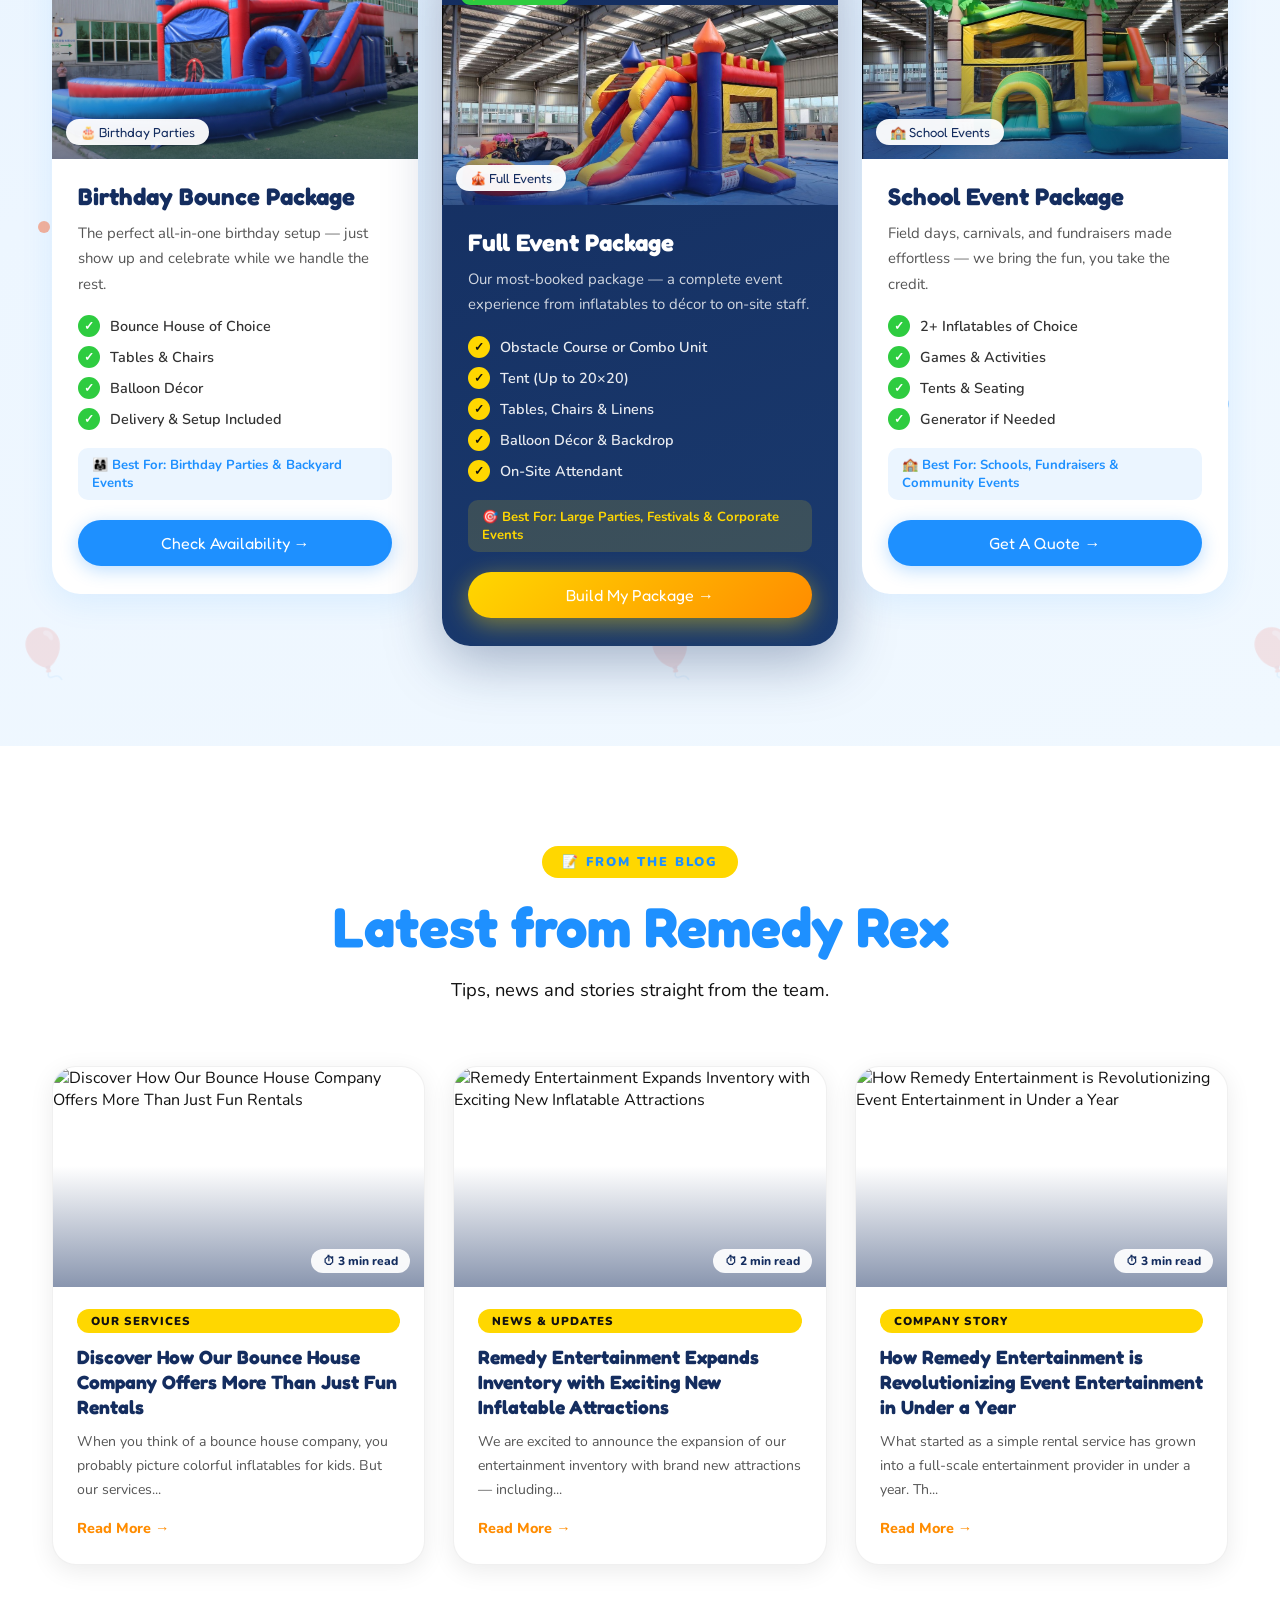
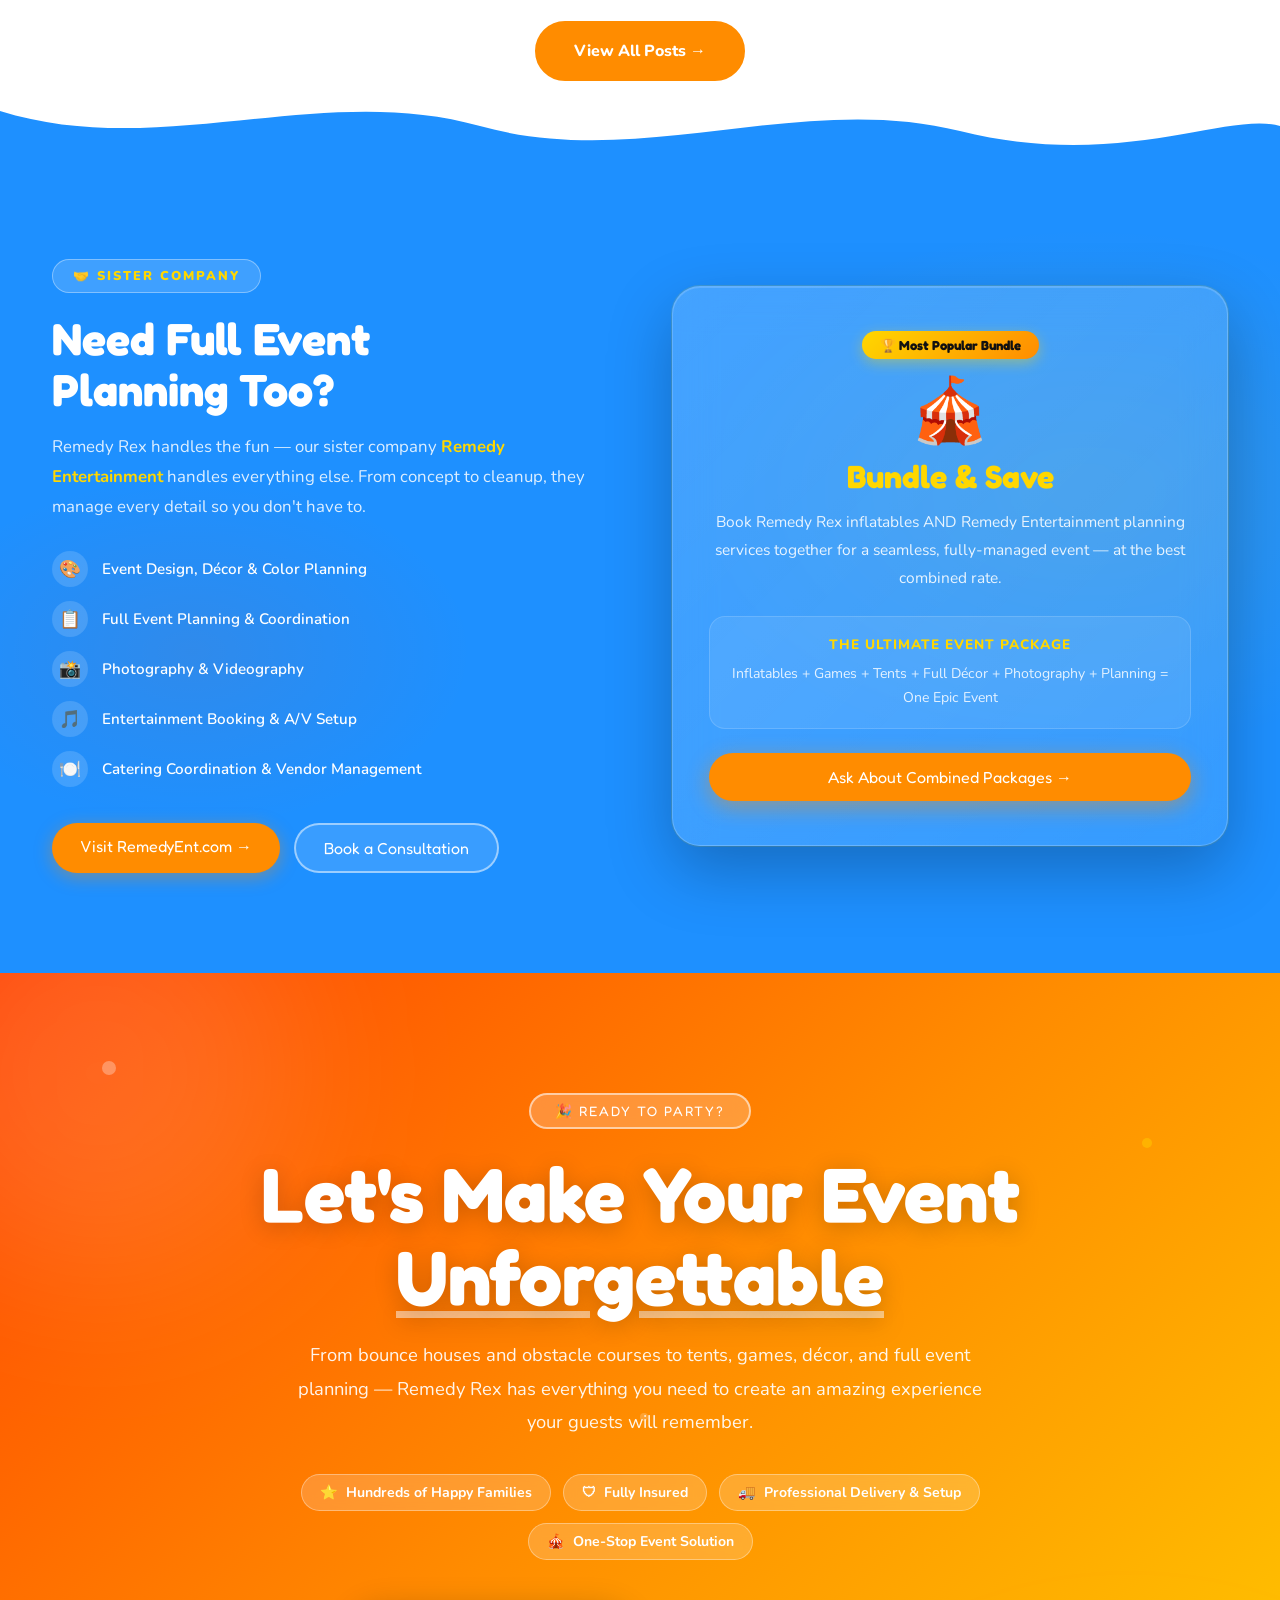
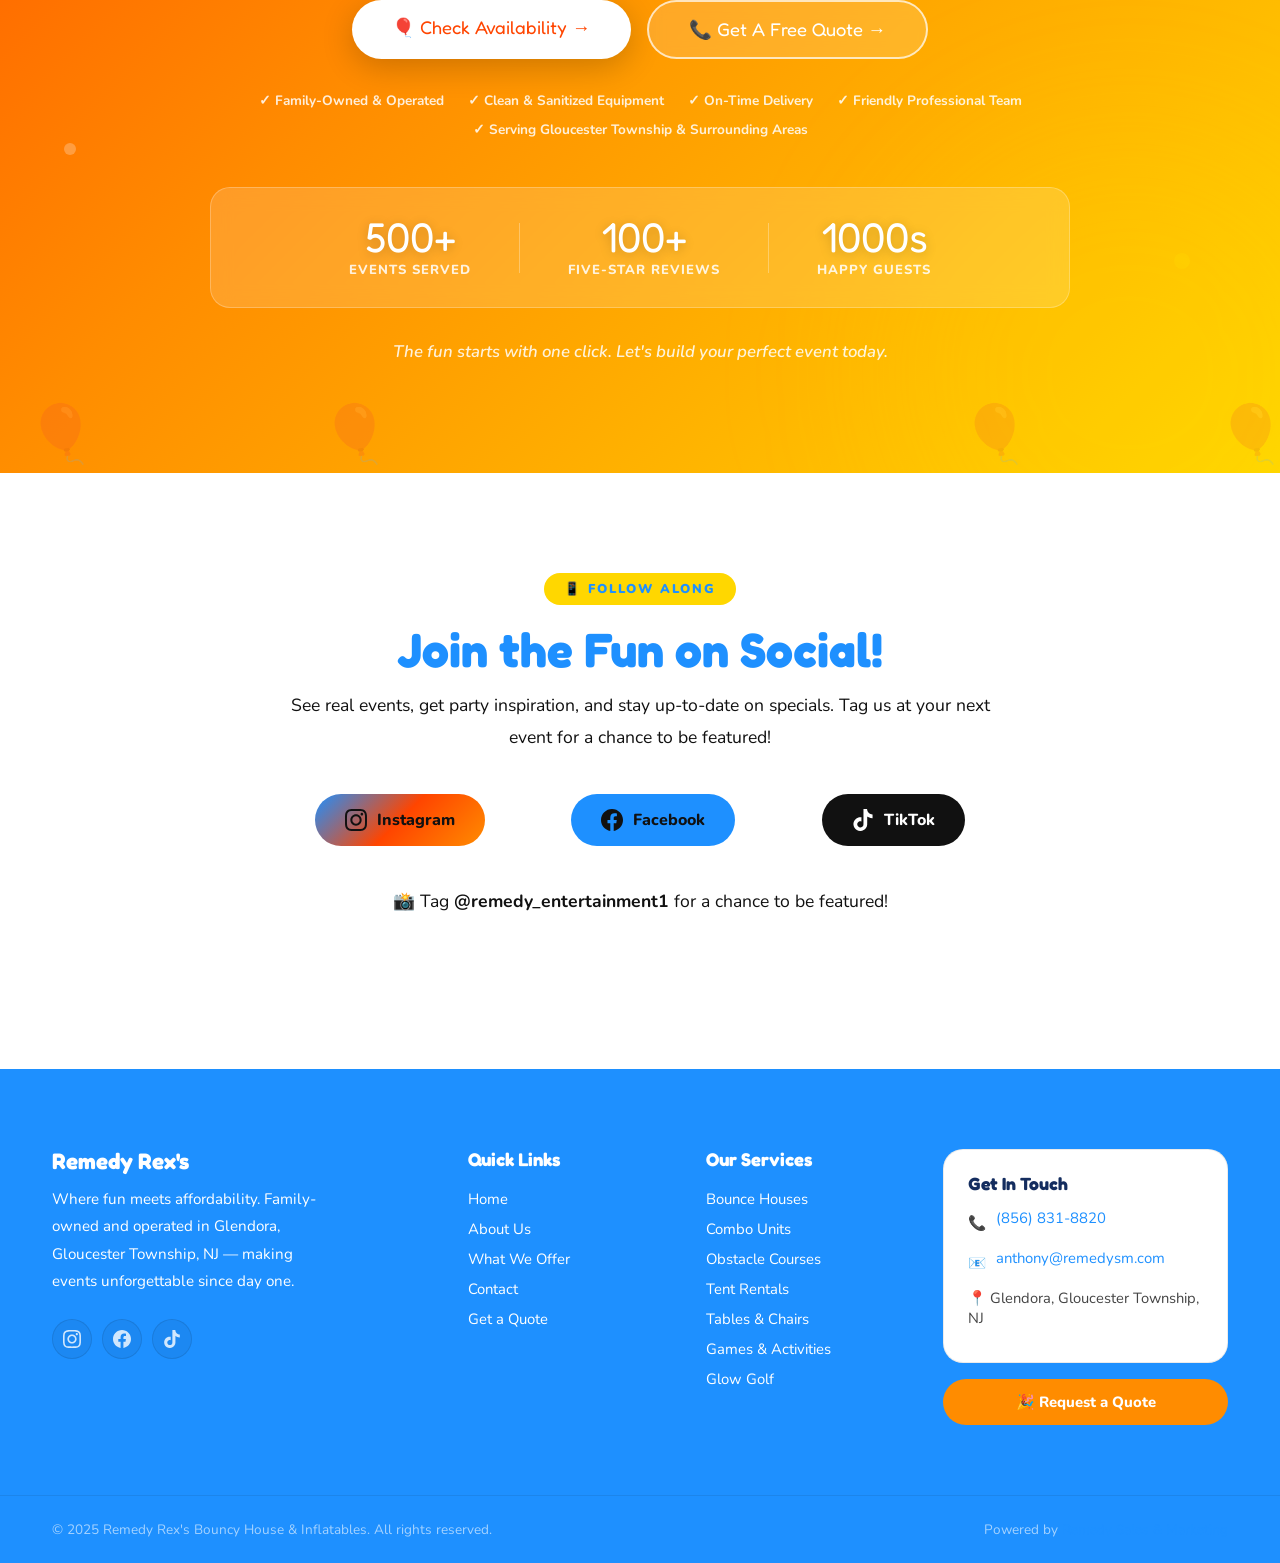
==== commit cceb0c35: "Link homepage service cards to their matching inventory page sections" ====
--- a/index.html
+++ b/index.html
@@ -326,7 +326,7 @@
           <div class="svc-card-body">
             <h3>Bounce Houses</h3>
             <p>Castle, jungle &amp; themed inflatables — safe, clean, and ready for any backyard or venue.</p>
-            <a href="inventory.html" class="svc-btn">View Rentals →</a>
+            <a href="inventory.html#bounce-houses" class="svc-btn">View Rentals →</a>
           </div>
         </div>
 
@@ -338,7 +338,7 @@
           <div class="svc-card-body">
             <h3>Obstacle Courses</h3>
             <p>Combo units and obstacle courses that keep kids racing, climbing, and laughing all day long.</p>
-            <a href="inventory.html" class="svc-btn">View Rentals →</a>
+            <a href="inventory.html#obstacle-courses" class="svc-btn">View Rentals →</a>
           </div>
         </div>
 
@@ -350,7 +350,7 @@
           <div class="svc-card-body">
             <h3>Tent Rentals</h3>
             <p>8×8 to 20×20 shade &amp; shelter for any outdoor event — rain or shine, parking lot or backyard.</p>
-            <a href="inventory.html" class="svc-btn">View Rentals →</a>
+            <a href="inventory.html#tents" class="svc-btn">View Rentals →</a>
           </div>
         </div>
 
@@ -362,7 +362,7 @@
           <div class="svc-card-body">
             <h3>Games &amp; More</h3>
             <p>Giant Jenga, cornhole, golf pong, and more — hours of fun for kids and adults alike.</p>
-            <a href="inventory.html" class="svc-btn">View Rentals →</a>
+            <a href="inventory.html#games" class="svc-btn">View Rentals →</a>
           </div>
         </div>
 
@@ -374,7 +374,7 @@
           <div class="svc-card-body">
             <h3>Glow Golf</h3>
             <p>4 or 9 hole miniature glow courses — perfect for evening events, fundraisers &amp; corporate parties.</p>
-            <a href="inventory.html" class="svc-btn">View Rentals →</a>
+            <a href="inventory.html#obstacle-courses" class="svc-btn">View Rentals →</a>
           </div>
         </div>
 
@@ -386,7 +386,7 @@
           <div class="svc-card-body">
             <h3>360 Photo Booth</h3>
             <p>Slow-motion video experiences that create unforgettable moments guests will share everywhere.</p>
-            <a href="inventory.html" class="svc-btn">View Rentals →</a>
+            <a href="inventory.html#games" class="svc-btn">View Rentals →</a>
           </div>
         </div>
 
--- a/css/style.css
+++ b/css/style.css
@@ -2478,11 +2478,9 @@
   box-shadow: 0 4px 20px rgba(0,0,0,0.08);
 }
 .cat-nav-inner {
-  display: flex; gap: 4px; padding: 0 8px;
-  overflow-x: auto; -webkit-overflow-scrolling: touch;
-  scrollbar-width: none;
-}
-.cat-nav-inner::-webkit-scrollbar { display: none; }
+  display: flex; flex-wrap: wrap; justify-content: center;
+  gap: 4px; padding: 4px 8px;
+}
 .cat-nav-link {
   display: inline-flex; align-items: center; gap: 6px;
   padding: 14px 20px; white-space: nowrap;
@@ -2515,6 +2513,27 @@
 }
 .inv-cat-header p {
   font-size: 1rem; color: #555; line-height: 1.7; max-width: 640px;
+}
+
+/* SUBCATEGORY HEADER (nested within a category, e.g. Water Slides under Bounce Houses) */
+.inv-subcat-header {
+  margin: 48px 0 28px;
+  display: flex; align-items: center; gap: 14px; flex-wrap: wrap;
+}
+.inv-subcat-header h3 {
+  font-family: 'Fredoka One', cursive;
+  font-size: clamp(1.3rem, 2.5vw, 1.6rem);
+  color: #142D5F; margin: 0;
+}
+.inv-subcat-header p {
+  font-size: 0.95rem; color: #555; line-height: 1.6; max-width: 640px;
+  width: 100%; margin-top: 4px;
+}
+.inv-new-tag {
+  display: inline-block; background: #FF8C00; color: #fff;
+  font-family: 'Nunito', sans-serif; font-weight: 800; font-size: 0.7rem;
+  letter-spacing: 0.5px; text-transform: uppercase;
+  padding: 4px 10px; border-radius: 20px;
 }
 
 /* INVENTORY GRIDS */
@@ -2556,6 +2575,13 @@
   position: absolute; inset: 0;
   background: linear-gradient(to top, rgba(20,45,95,0.45) 0%, transparent 55%);
 }
+
+/* Equipment/product shots (e.g. Concessions) — show full item, no crop */
+.inv-img-wrap.product-shot { background: #fff; }
+.inv-img-wrap.product-shot img {
+  object-fit: contain; padding: 14px;
+}
+.inv-img-wrap.product-shot .inv-img-overlay { display: none; }
 
 /* Badges */
 .inv-badge {
@@ -2925,6 +2951,12 @@
   .inv-trust-grid { grid-template-columns: 1fr !important; }
   .cat-nav { top: 56px; }
   .cat-nav-link { font-size: 0.82rem; padding: 10px 14px; }
+  .cat-nav-inner {
+    flex-wrap: nowrap; justify-content: flex-start;
+    overflow-x: auto; -webkit-overflow-scrolling: touch;
+    scrollbar-width: none;
+  }
+  .cat-nav-inner::-webkit-scrollbar { display: none; }
   
   /* Packages */
   .pkg-featured-badges { flex-wrap: wrap; gap: 4px; }
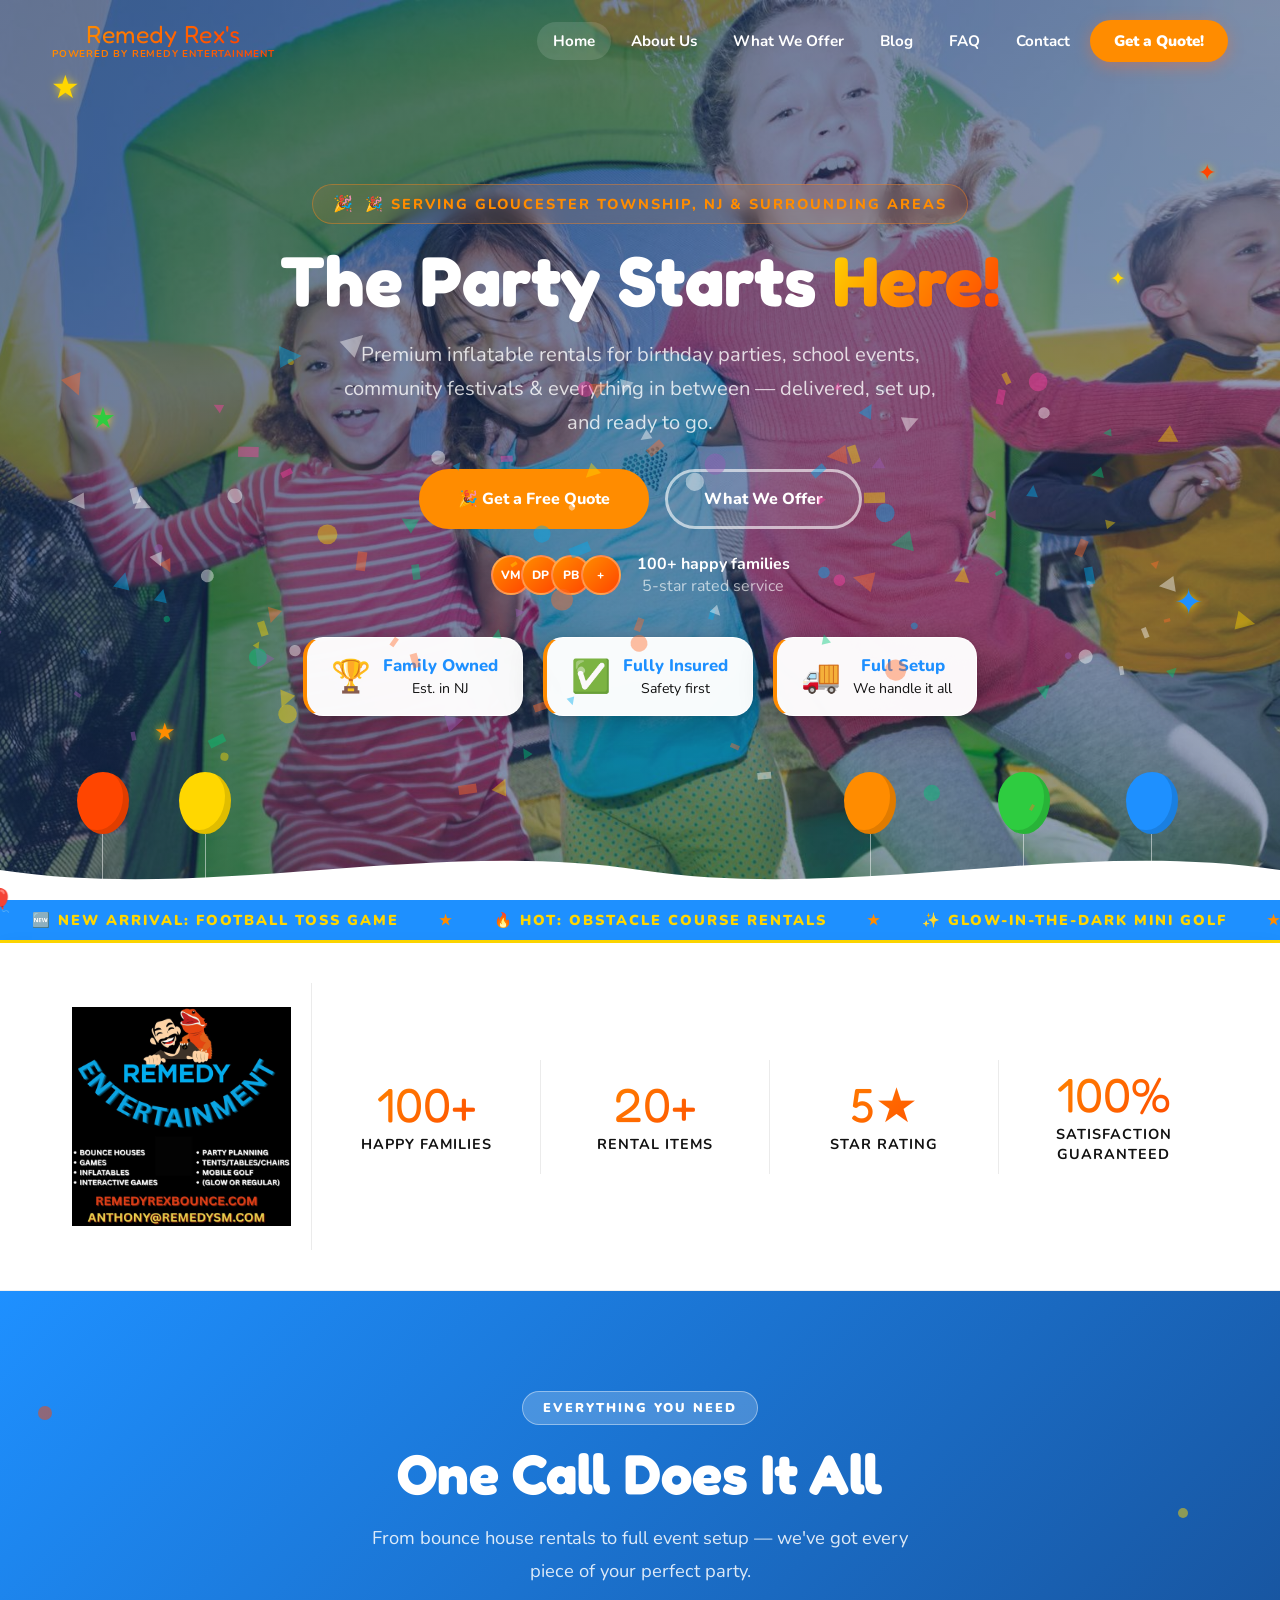
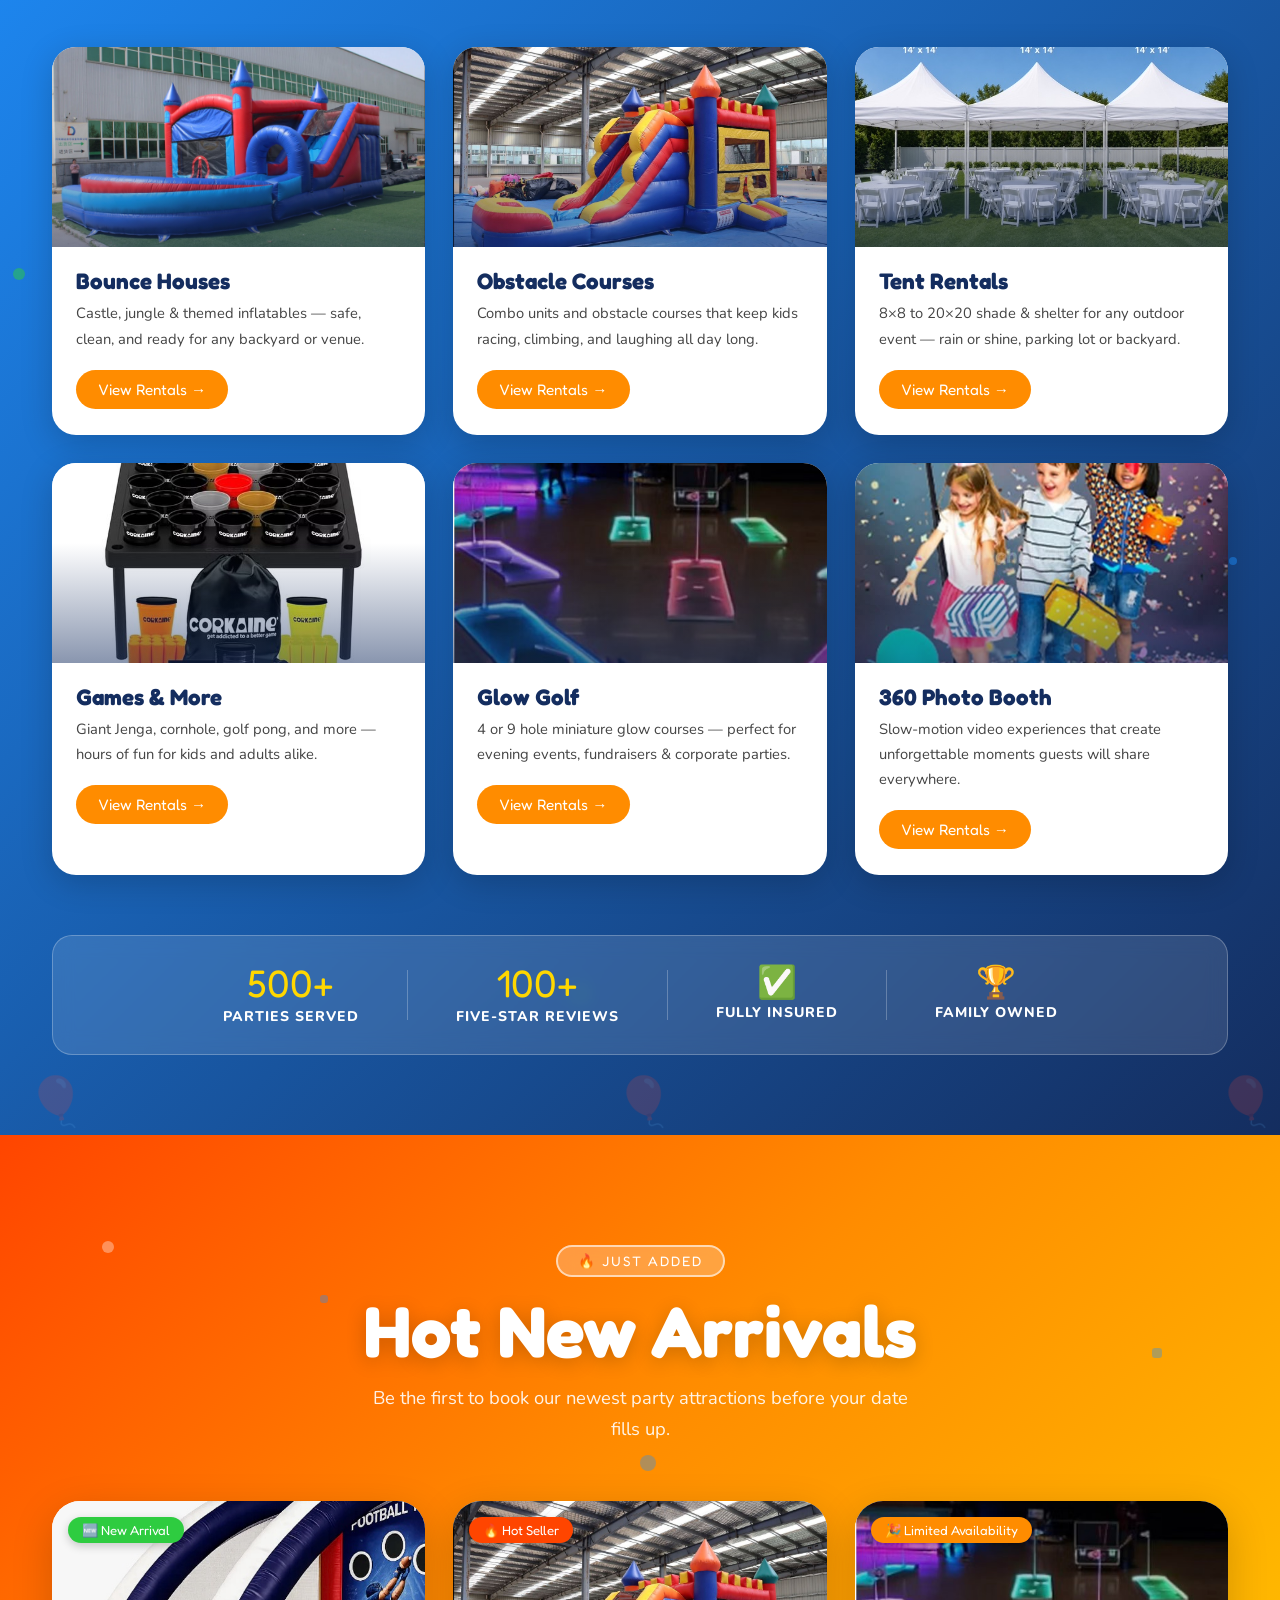
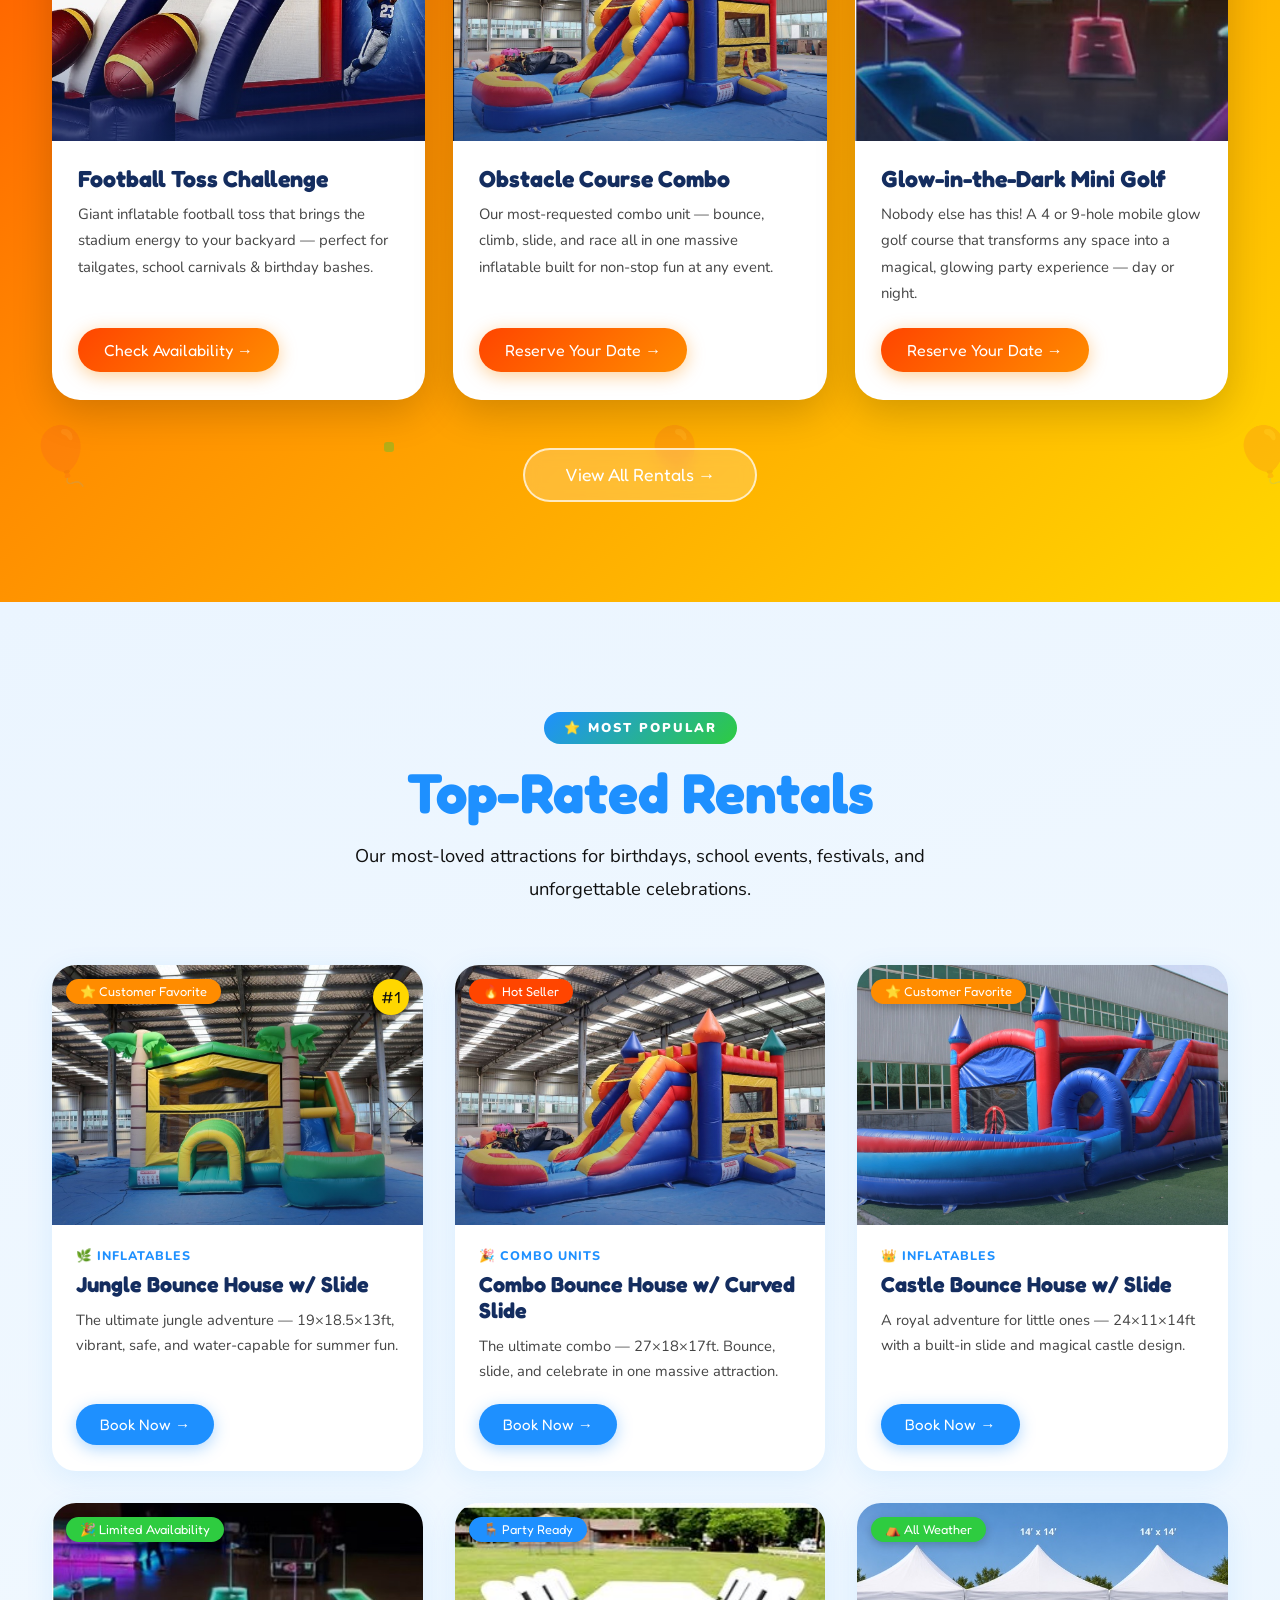
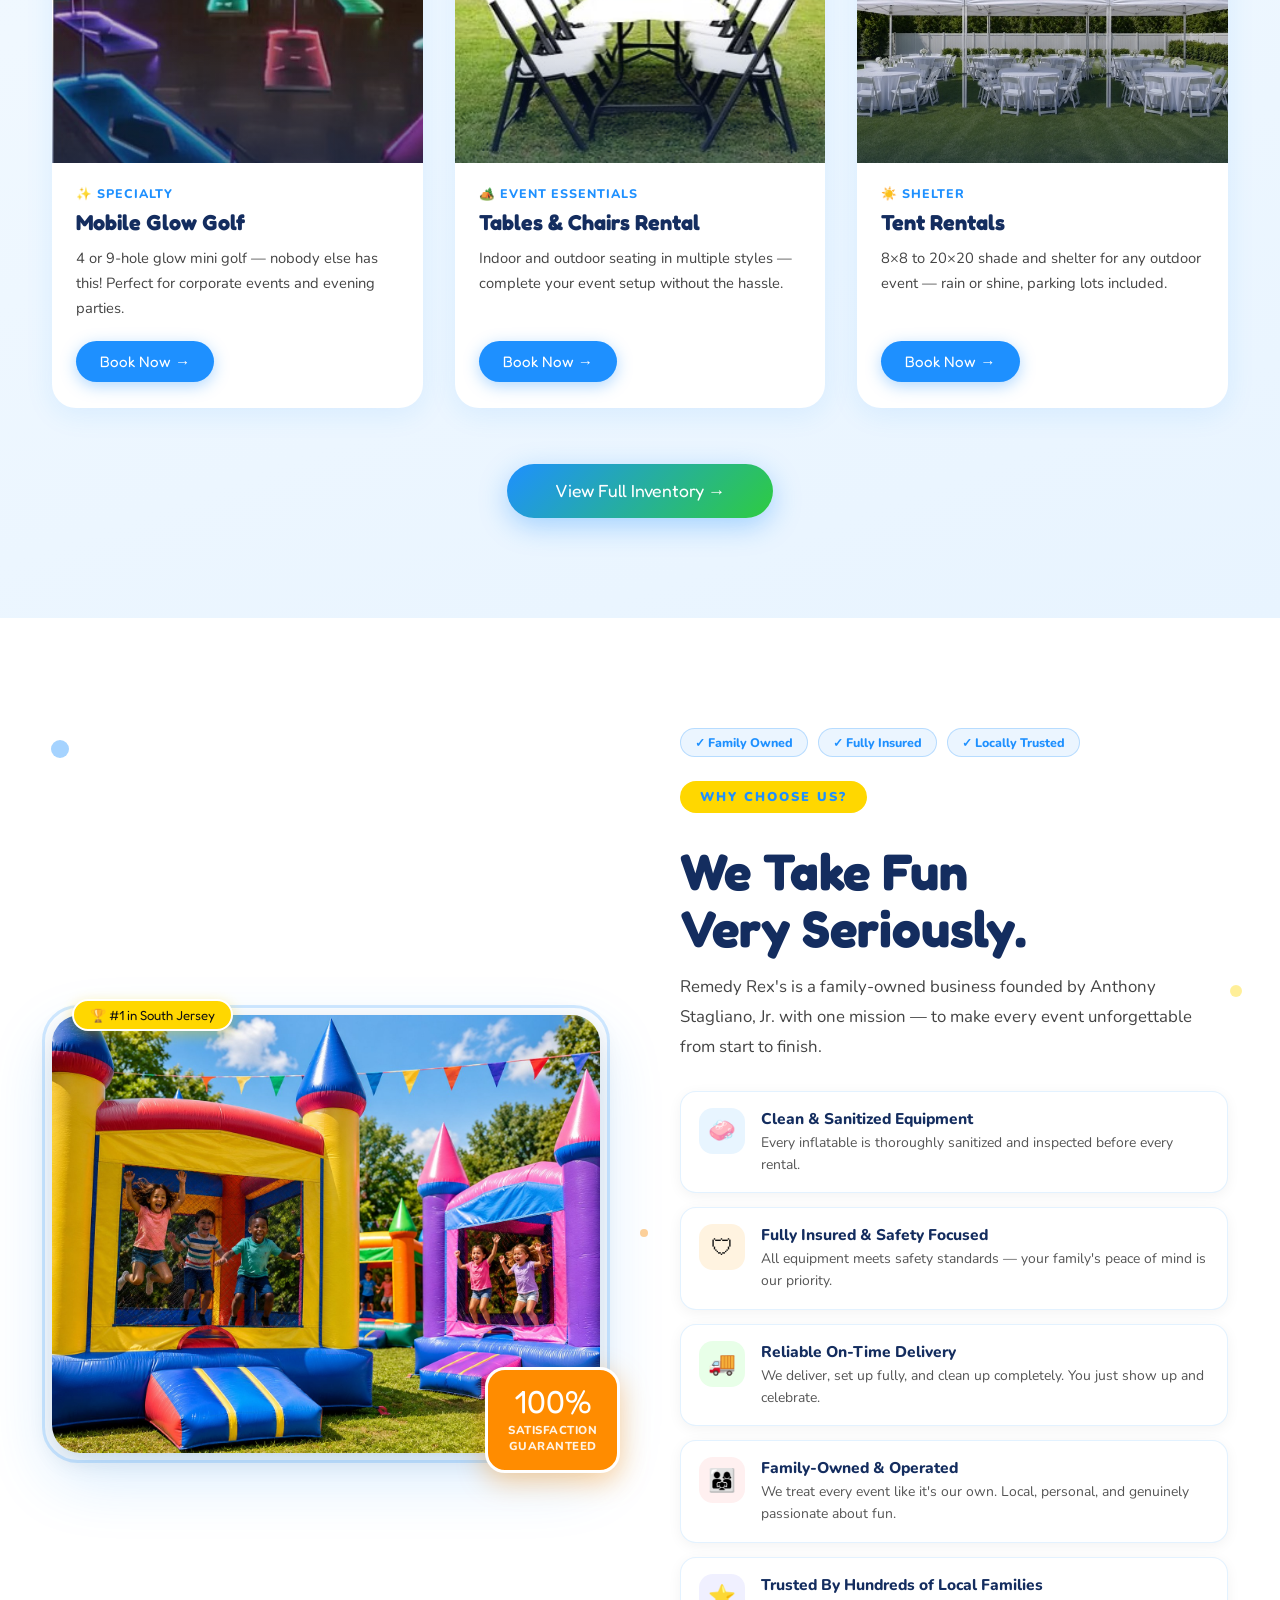
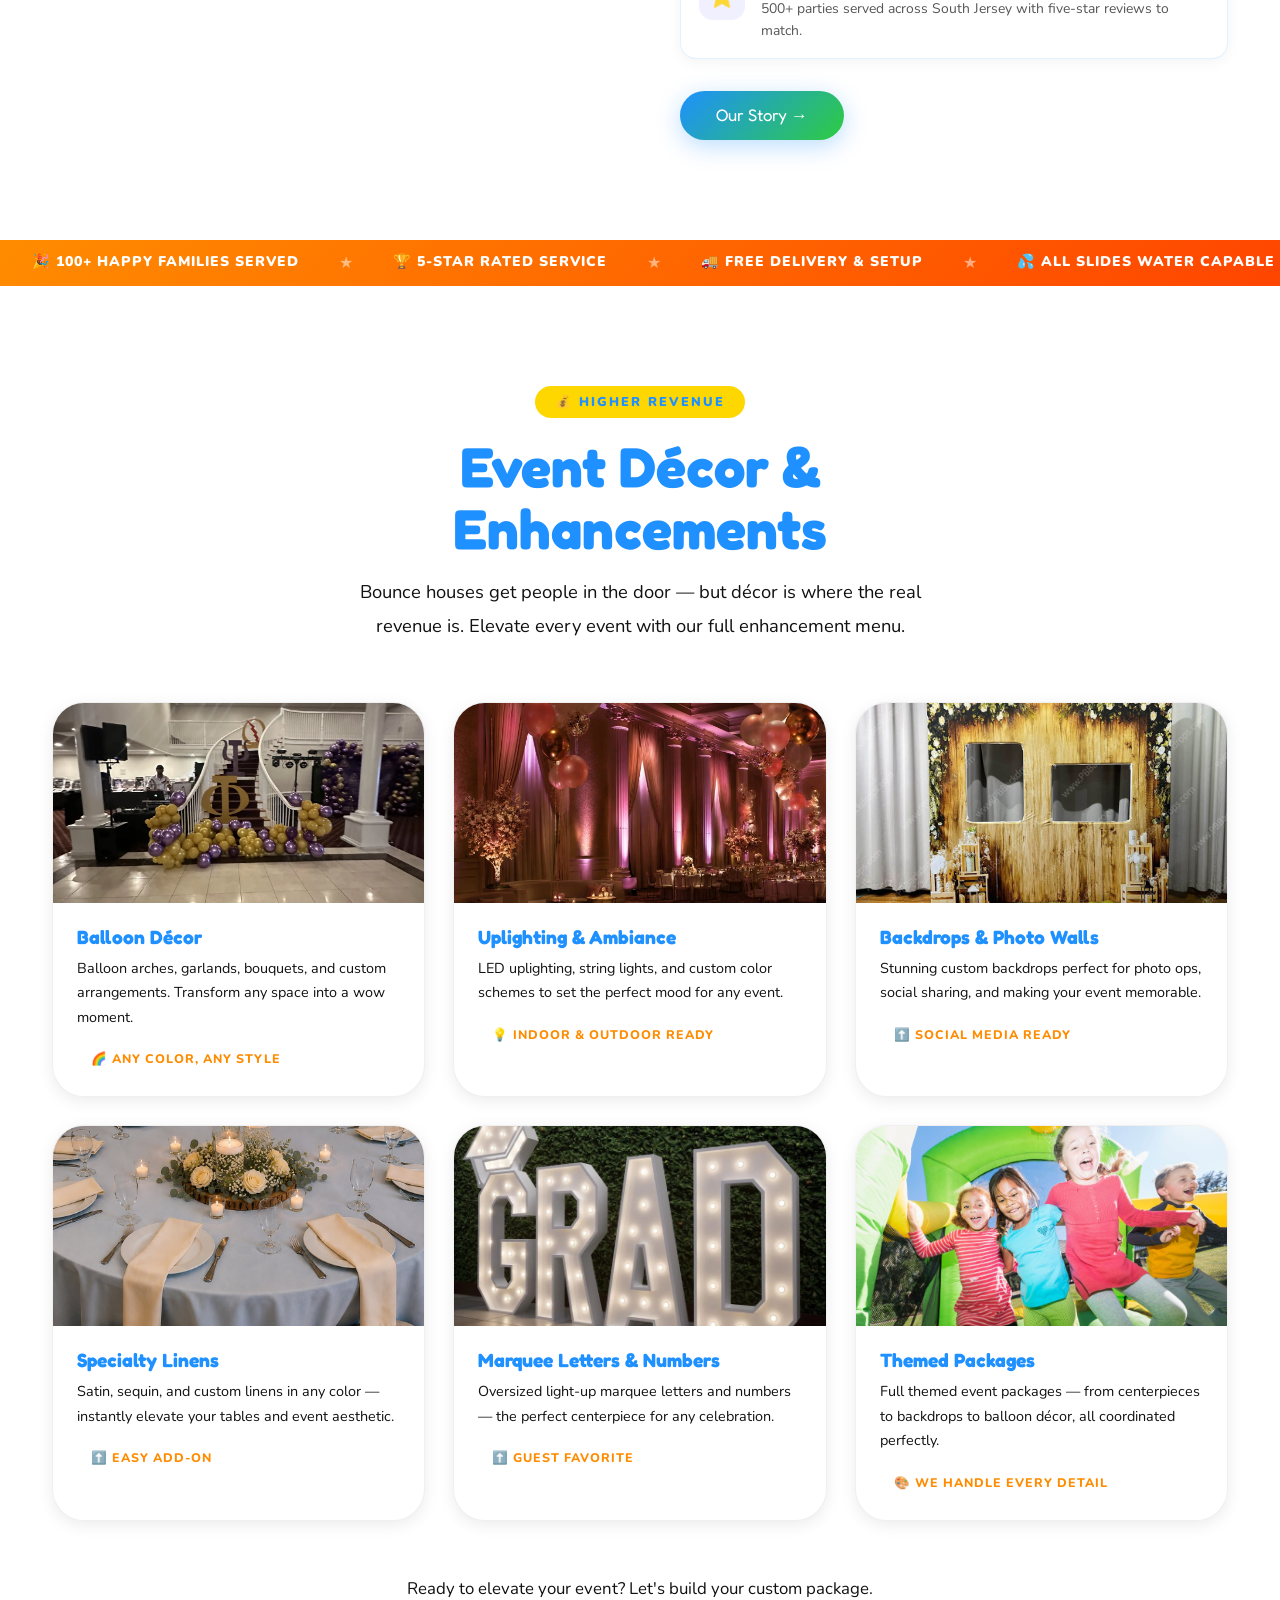
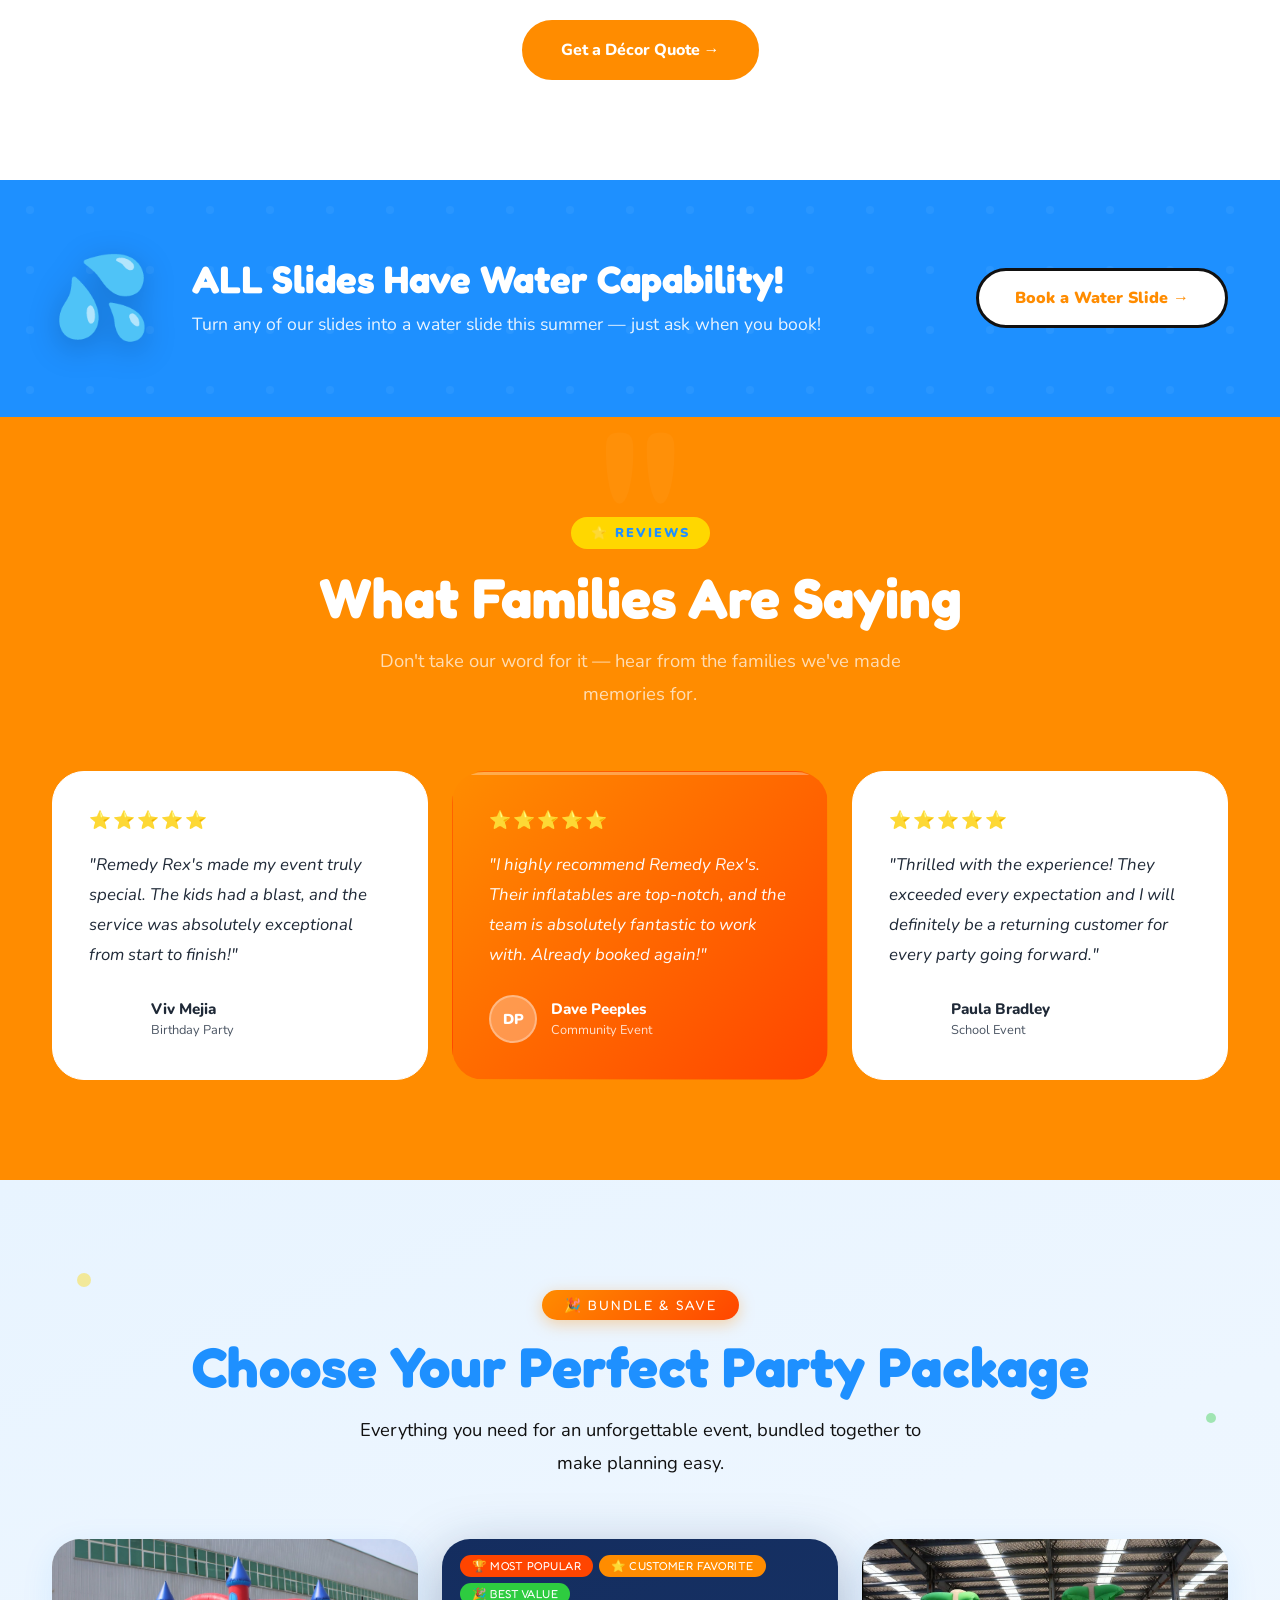
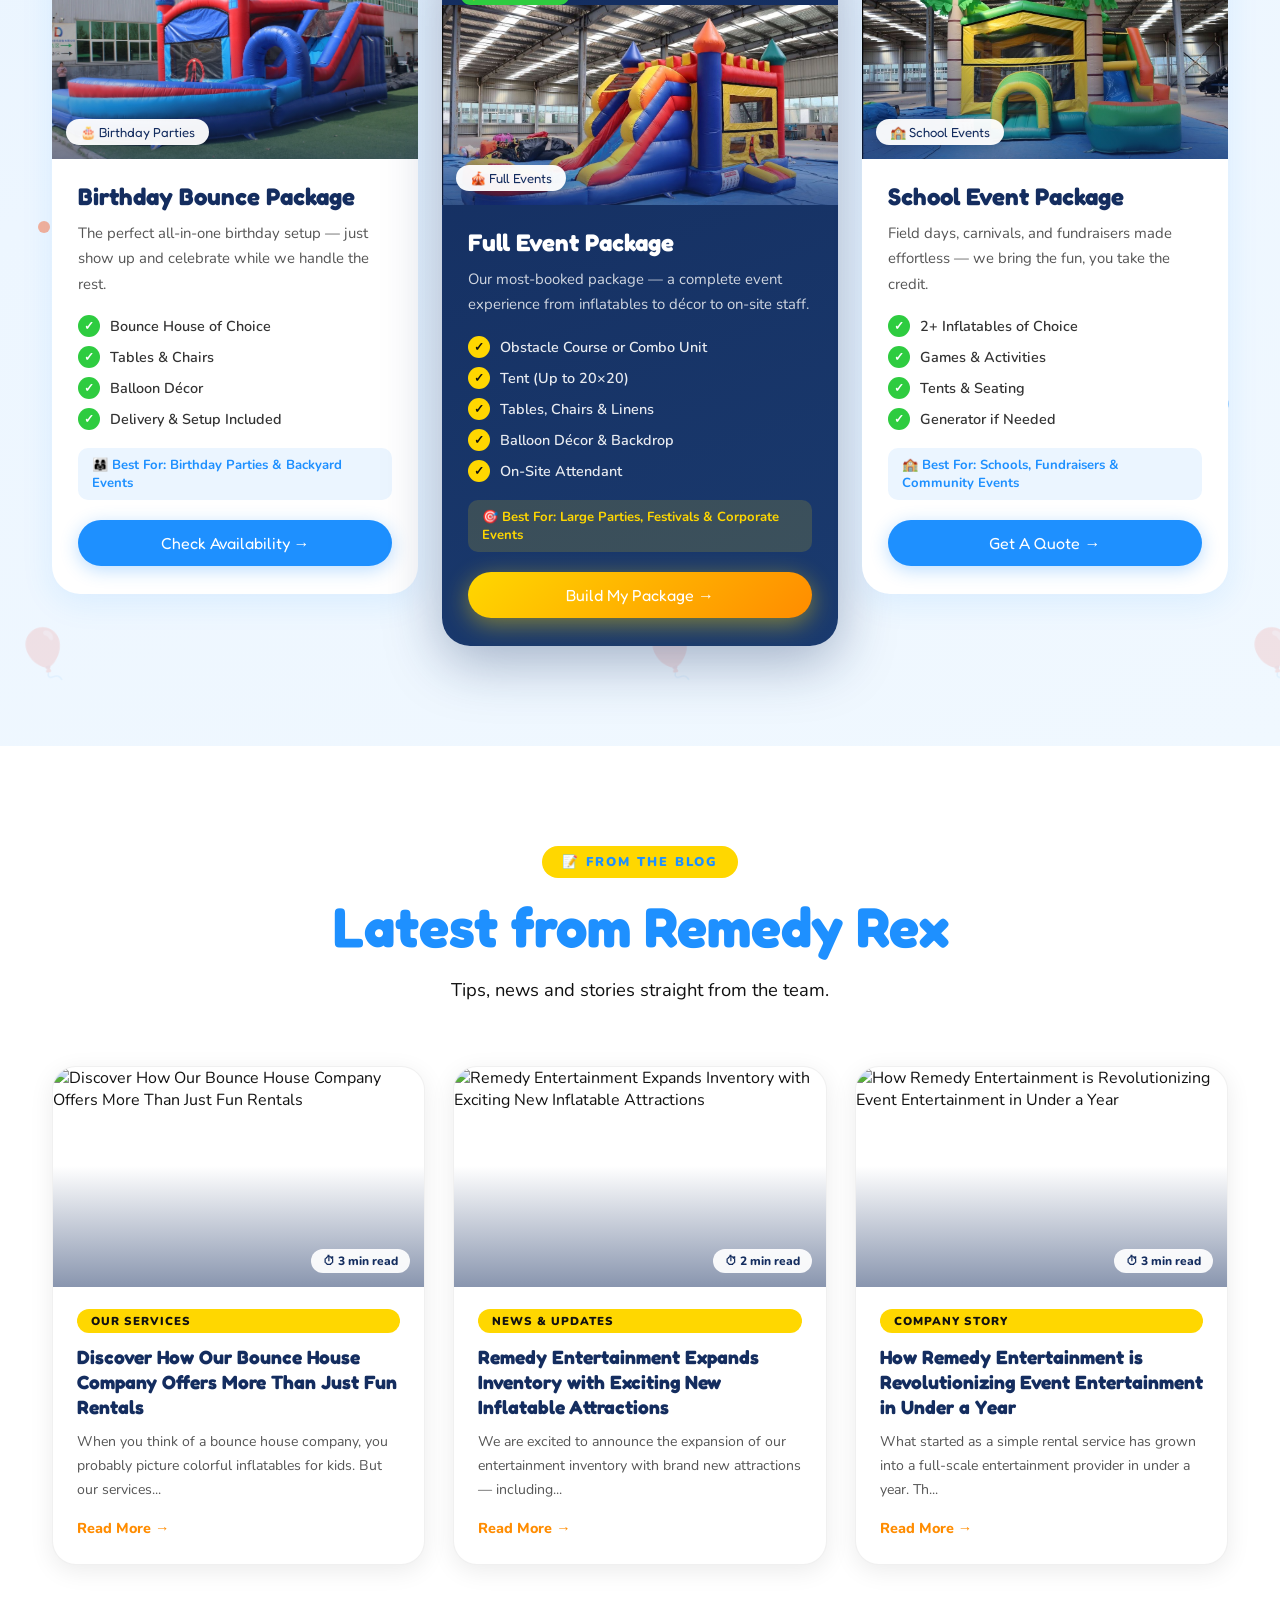
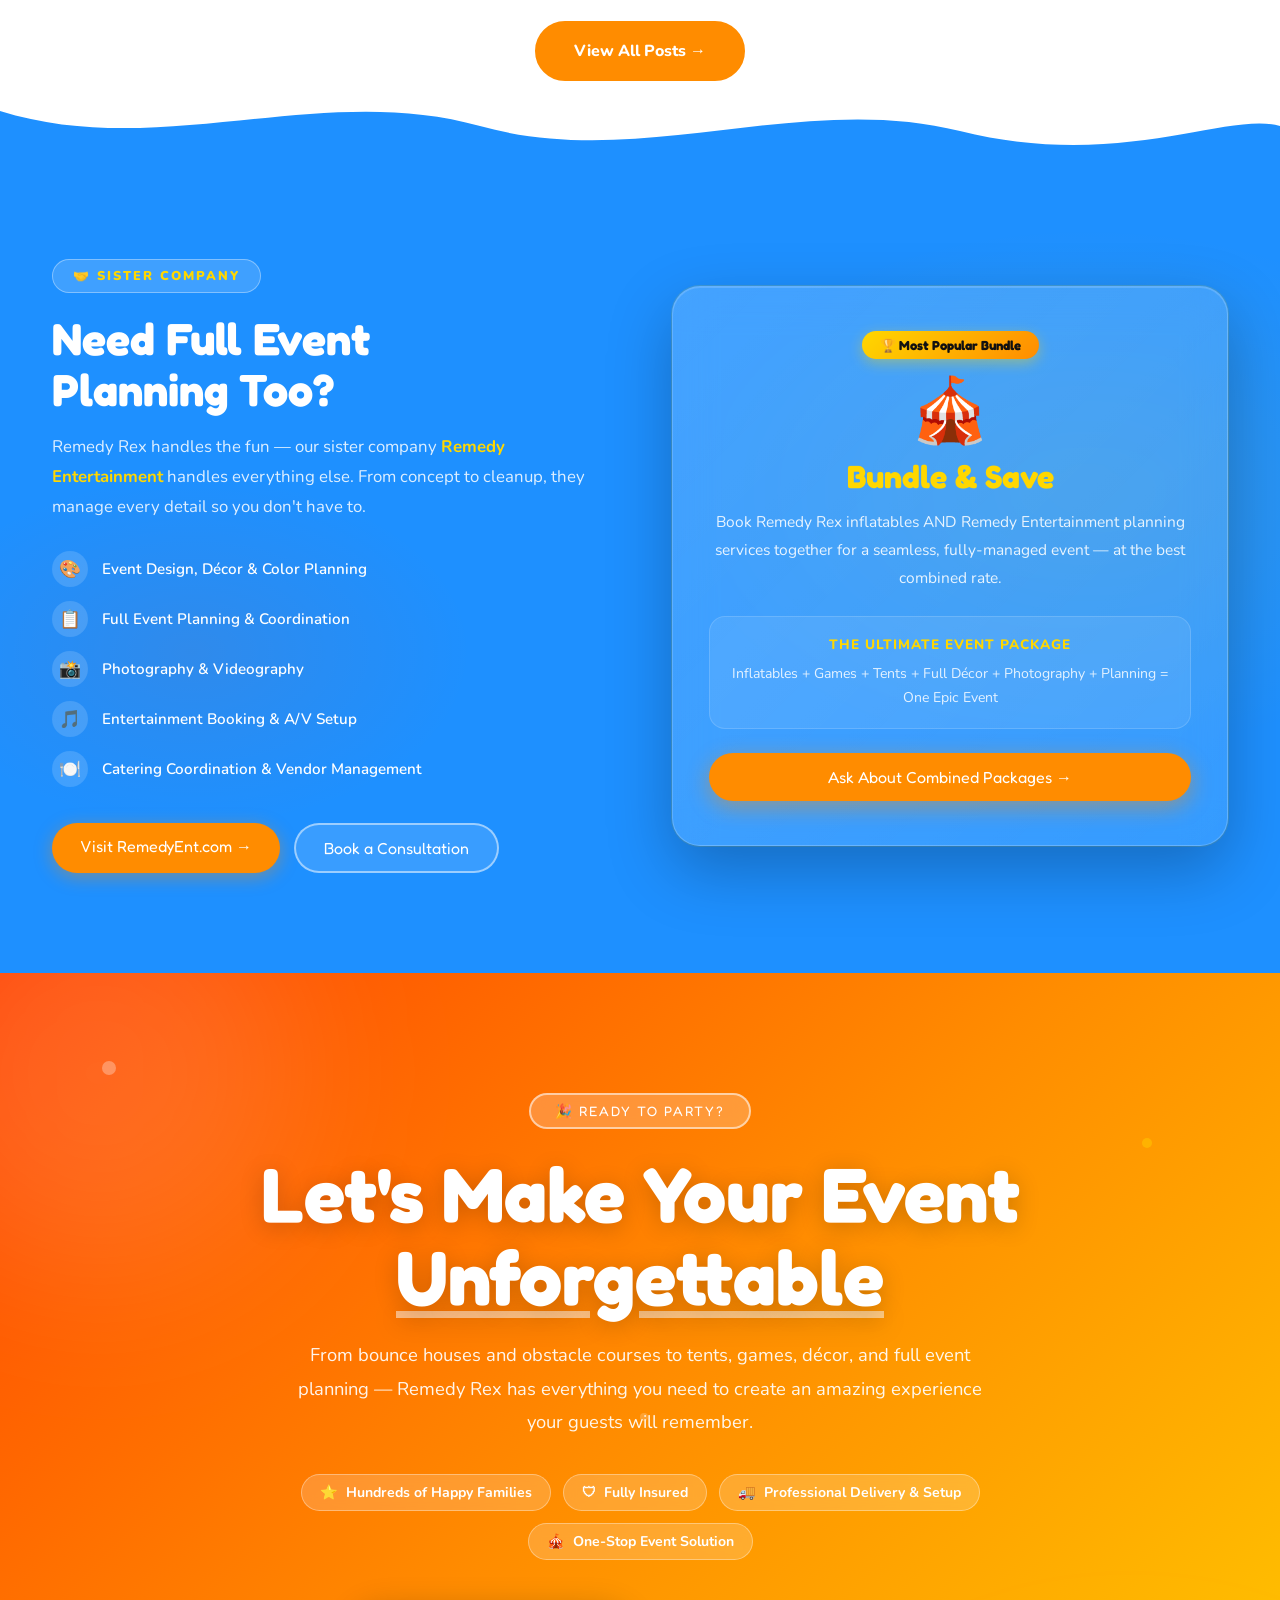
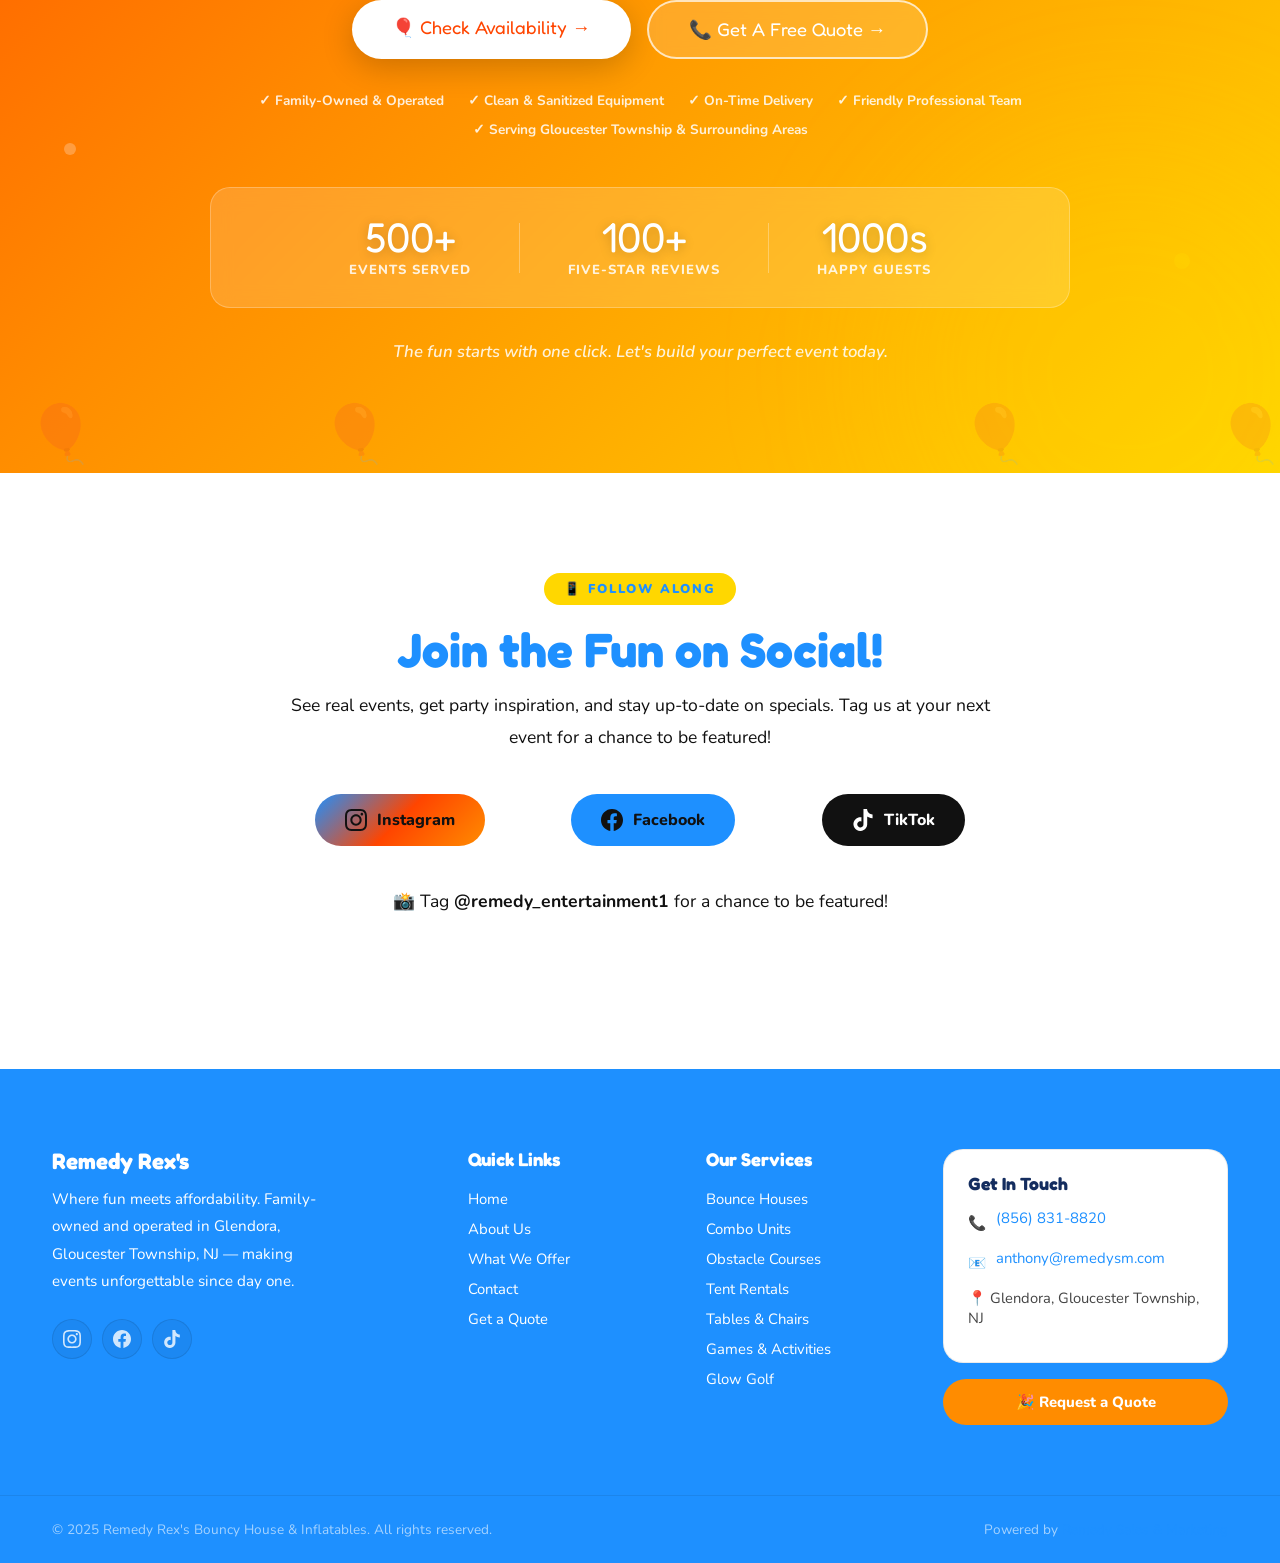
==== commit 0ff440da: "SEO/reliability audit fixes - Convert all 221 internal .html links (nav, footer, CTAs, anchor   frag" ====
--- a/index.html
+++ b/index.html
@@ -146,25 +146,25 @@
   <!-- NAVBAR -->
   <header class="navbar" id="navbar">
     <div class="nav-inner">
-      <a href="index.html" class="nav-logo"><span class="nav-logo-text">Remedy Rex's</span><span class="nav-logo-sub">Powered by Remedy Entertainment</span></a>
+      <a href="/" class="nav-logo"><span class="nav-logo-text">Remedy Rex's</span><span class="nav-logo-sub">Powered by Remedy Entertainment</span></a>
       <nav class="nav-links">
-        <a href="index.html" class="active">Home</a>
-        <a href="about.html">About Us</a>
-        <a href="inventory.html">What We Offer</a>
-        <a href="blog.html">Blog</a>
-        <a href="faq.html">FAQ</a>
-        <a href="contact.html">Contact</a>
-        <a href="contact.html" class="nav-cta">Get a Quote!</a>
+        <a href="/" class="active">Home</a>
+        <a href="/about">About Us</a>
+        <a href="/inventory">What We Offer</a>
+        <a href="/blog">Blog</a>
+        <a href="/faq">FAQ</a>
+        <a href="/contact">Contact</a>
+        <a href="/contact" class="nav-cta">Get a Quote!</a>
       </nav>
       <button class="hamburger" id="hamburger" aria-label="Open menu"><span></span><span></span><span></span></button>
     </div>
     <div class="mobile-menu" id="mobileMenu">
-      <a href="index.html">Home</a>
-      <a href="about.html">About Us</a>
-      <a href="inventory.html">What We Offer</a>
-      <a href="blog.html">Blog</a>
-      <a href="faq.html">FAQ</a><a href="contact.html">Contact</a>
-      <a href="contact.html" class="mobile-cta">Get a Quote!</a>
+      <a href="/">Home</a>
+      <a href="/about">About Us</a>
+      <a href="/inventory">What We Offer</a>
+      <a href="/blog">Blog</a>
+      <a href="/faq">FAQ</a><a href="/contact">Contact</a>
+      <a href="/contact" class="mobile-cta">Get a Quote!</a>
     </div>
   </header>
 
@@ -198,8 +198,8 @@
         </h1>
         <p class="hero-sub">Premium inflatable rentals for birthday parties, school events, community festivals &amp; everything in between — delivered, set up, and ready to go.</p>
         <div class="hero-btns">
-          <a href="contact.html" class="btn btn-primary">🎉 Get a Free Quote</a>
-          <a href="inventory.html" class="btn btn-outline">What We Offer</a>
+          <a href="/contact" class="btn btn-primary">🎉 Get a Free Quote</a>
+          <a href="/inventory" class="btn btn-outline">What We Offer</a>
         </div>
         <div class="hero-trust">
           <div class="hero-trust-avatars">
@@ -326,7 +326,7 @@
           <div class="svc-card-body">
             <h3>Bounce Houses</h3>
             <p>Castle, jungle &amp; themed inflatables — safe, clean, and ready for any backyard or venue.</p>
-            <a href="inventory.html#bounce-houses" class="svc-btn">View Rentals →</a>
+            <a href="/inventory#bounce-houses" class="svc-btn">View Rentals →</a>
           </div>
         </div>
 
@@ -338,7 +338,7 @@
           <div class="svc-card-body">
             <h3>Obstacle Courses</h3>
             <p>Combo units and obstacle courses that keep kids racing, climbing, and laughing all day long.</p>
-            <a href="inventory.html#obstacle-courses" class="svc-btn">View Rentals →</a>
+            <a href="/inventory#obstacle-courses" class="svc-btn">View Rentals →</a>
           </div>
         </div>
 
@@ -350,7 +350,7 @@
           <div class="svc-card-body">
             <h3>Tent Rentals</h3>
             <p>8×8 to 20×20 shade &amp; shelter for any outdoor event — rain or shine, parking lot or backyard.</p>
-            <a href="inventory.html#tents" class="svc-btn">View Rentals →</a>
+            <a href="/inventory#tents" class="svc-btn">View Rentals →</a>
           </div>
         </div>
 
@@ -362,7 +362,7 @@
           <div class="svc-card-body">
             <h3>Games &amp; More</h3>
             <p>Giant Jenga, cornhole, golf pong, and more — hours of fun for kids and adults alike.</p>
-            <a href="inventory.html#games" class="svc-btn">View Rentals →</a>
+            <a href="/inventory#games" class="svc-btn">View Rentals →</a>
           </div>
         </div>
 
@@ -374,7 +374,7 @@
           <div class="svc-card-body">
             <h3>Glow Golf</h3>
             <p>4 or 9 hole miniature glow courses — perfect for evening events, fundraisers &amp; corporate parties.</p>
-            <a href="inventory.html#obstacle-courses" class="svc-btn">View Rentals →</a>
+            <a href="/inventory#obstacle-courses" class="svc-btn">View Rentals →</a>
           </div>
         </div>
 
@@ -386,7 +386,7 @@
           <div class="svc-card-body">
             <h3>360 Photo Booth</h3>
             <p>Slow-motion video experiences that create unforgettable moments guests will share everywhere.</p>
-            <a href="inventory.html#games" class="svc-btn">View Rentals →</a>
+            <a href="/inventory#games" class="svc-btn">View Rentals →</a>
           </div>
         </div>
 
@@ -459,7 +459,7 @@
             <h3>Football Toss Challenge</h3>
             <p>Giant inflatable football toss that brings the stadium energy to your backyard — perfect for tailgates, school carnivals &amp; birthday bashes.</p>
             <div class="hna-card-footer">
-              <a href="contact.html" class="hna-cta">Check Availability →</a>
+              <a href="/contact" class="hna-cta">Check Availability →</a>
             </div>
           </div>
         </div>
@@ -474,7 +474,7 @@
             <h3>Obstacle Course Combo</h3>
             <p>Our most-requested combo unit — bounce, climb, slide, and race all in one massive inflatable built for non-stop fun at any event.</p>
             <div class="hna-card-footer">
-              <a href="contact.html" class="hna-cta">Reserve Your Date →</a>
+              <a href="/contact" class="hna-cta">Reserve Your Date →</a>
             </div>
           </div>
         </div>
@@ -489,7 +489,7 @@
             <h3>Glow-in-the-Dark Mini Golf</h3>
             <p>Nobody else has this! A 4 or 9-hole mobile glow golf course that transforms any space into a magical, glowing party experience — day or night.</p>
             <div class="hna-card-footer">
-              <a href="contact.html" class="hna-cta">Reserve Your Date →</a>
+              <a href="/contact" class="hna-cta">Reserve Your Date →</a>
             </div>
           </div>
         </div>
@@ -498,7 +498,7 @@
 
       <!-- View All CTA -->
       <div class="hna-view-all reveal">
-        <a href="inventory.html" class="hna-view-btn">View All Rentals →</a>
+        <a href="/inventory" class="hna-view-btn">View All Rentals →</a>
       </div>
 
     </div>
@@ -526,7 +526,7 @@
             <h3>Jungle Bounce House w/ Slide</h3>
             <p>The ultimate jungle adventure — 19×18.5×13ft, vibrant, safe, and water-capable for summer fun.</p>
             <div class="fv2-footer">
-              <a href="contact.html" class="fv2-btn">Book Now →</a>
+              <a href="/contact" class="fv2-btn">Book Now →</a>
             </div>
           </div>
         </div>
@@ -542,7 +542,7 @@
             <h3>Combo Bounce House w/ Curved Slide</h3>
             <p>The ultimate combo — 27×18×17ft. Bounce, slide, and celebrate in one massive attraction.</p>
             <div class="fv2-footer">
-              <a href="contact.html" class="fv2-btn">Book Now →</a>
+              <a href="/contact" class="fv2-btn">Book Now →</a>
             </div>
           </div>
         </div>
@@ -558,7 +558,7 @@
             <h3>Castle Bounce House w/ Slide</h3>
             <p>A royal adventure for little ones — 24×11×14ft with a built-in slide and magical castle design.</p>
             <div class="fv2-footer">
-              <a href="contact.html" class="fv2-btn">Book Now →</a>
+              <a href="/contact" class="fv2-btn">Book Now →</a>
             </div>
           </div>
         </div>
@@ -574,7 +574,7 @@
             <h3>Mobile Glow Golf</h3>
             <p>4 or 9-hole glow mini golf — nobody else has this! Perfect for corporate events and evening parties.</p>
             <div class="fv2-footer">
-              <a href="contact.html" class="fv2-btn">Book Now →</a>
+              <a href="/contact" class="fv2-btn">Book Now →</a>
             </div>
           </div>
         </div>
@@ -590,7 +590,7 @@
             <h3>Tables &amp; Chairs Rental</h3>
             <p>Indoor and outdoor seating in multiple styles — complete your event setup without the hassle.</p>
             <div class="fv2-footer">
-              <a href="contact.html" class="fv2-btn">Book Now →</a>
+              <a href="/contact" class="fv2-btn">Book Now →</a>
             </div>
           </div>
         </div>
@@ -606,13 +606,13 @@
             <h3>Tent Rentals</h3>
             <p>8×8 to 20×20 shade and shelter for any outdoor event — rain or shine, parking lots included.</p>
             <div class="fv2-footer">
-              <a href="contact.html" class="fv2-btn">Book Now →</a>
+              <a href="/contact" class="fv2-btn">Book Now →</a>
             </div>
           </div>
         </div>
       </div>
       <div class="fv2-cta reveal">
-        <a href="inventory.html" class="fv2-view-btn">View Full Inventory →</a>
+        <a href="/inventory" class="fv2-view-btn">View Full Inventory →</a>
       </div>
     </div>
   </section>
@@ -694,7 +694,7 @@
             </div>
           </div>
 
-          <a href="about.html" class="wv2-cta-btn">Our Story →</a>
+          <a href="/about" class="wv2-cta-btn">Our Story →</a>
         </div>
       </div>
     </div>
@@ -789,7 +789,7 @@
       </div>
       <div class="section-cta reveal">
         <p style="color:var(--text-mid);margin-bottom:20px;font-size:1.05rem;">Ready to elevate your event? Let's build your custom package.</p>
-        <a href="contact.html" class="btn btn-primary">Get a Décor Quote →</a>
+        <a href="/contact" class="btn btn-primary">Get a Décor Quote →</a>
       </div>
     </div>
   </section>
@@ -803,7 +803,7 @@
           <h2>ALL Slides Have Water Capability!</h2>
           <p>Turn any of our slides into a water slide this summer — just ask when you book!</p>
         </div>
-        <a href="contact.html" class="btn btn-white">Book a Water Slide →</a>
+        <a href="/contact" class="btn btn-white">Book a Water Slide →</a>
       </div>
     </div>
   </section>
@@ -889,7 +889,7 @@
               <li><span class="pkg-check">✓</span> Delivery &amp; Setup Included</li>
             </ul>
             <div class="pkg-best-for">👨‍👩‍👧 Best For: Birthday Parties &amp; Backyard Events</div>
-            <a href="contact.html" class="pkg-btn pkg-btn-default">Check Availability →</a>
+            <a href="/contact" class="pkg-btn pkg-btn-default">Check Availability →</a>
           </div>
         </div>
 
@@ -916,7 +916,7 @@
               <li><span class="pkg-check pkg-check-gold">✓</span> On-Site Attendant</li>
             </ul>
             <div class="pkg-best-for pkg-best-for-light">🎯 Best For: Large Parties, Festivals &amp; Corporate Events</div>
-            <a href="contact.html" class="pkg-btn pkg-btn-featured">Build My Package →</a>
+            <a href="/contact" class="pkg-btn pkg-btn-featured">Build My Package →</a>
           </div>
         </div>
 
@@ -937,7 +937,7 @@
               <li><span class="pkg-check">✓</span> Generator if Needed</li>
             </ul>
             <div class="pkg-best-for">🏫 Best For: Schools, Fundraisers &amp; Community Events</div>
-            <a href="contact.html" class="pkg-btn pkg-btn-default">Get A Quote →</a>
+            <a href="/contact" class="pkg-btn pkg-btn-default">Get A Quote →</a>
           </div>
         </div>
 
@@ -956,7 +956,7 @@
       </div>
       <div id="homeBlogPosts" class="blog-v2-grid"></div>
       <div class="section-cta reveal">
-        <a href="blog.html" class="btn btn-primary">View All Posts →</a>
+        <a href="/blog" class="btn btn-primary">View All Posts →</a>
       </div>
     </div>
   </section>
@@ -1080,8 +1080,8 @@
 
         <!-- CTA Buttons -->
         <div class="mcta-btns">
-          <a href="inventory.html" class="mcta-btn-primary">🎈 Check Availability →</a>
-          <a href="contact.html" class="mcta-btn-secondary">📞 Get A Free Quote →</a>
+          <a href="/inventory" class="mcta-btn-primary">🎈 Check Availability →</a>
+          <a href="/contact" class="mcta-btn-secondary">📞 Get A Free Quote →</a>
         </div>
 
         <!-- Trust strip -->
@@ -1162,11 +1162,11 @@
           </div>
           <div class="footer-col">
             <h4>Quick Links</h4>
-            <a href="index.html">Home</a>
-            <a href="about.html">About Us</a>
-            <a href="inventory.html">What We Offer</a>
-            <a href="contact.html">Contact</a>
-            <a href="contact.html">Get a Quote</a>
+            <a href="/">Home</a>
+            <a href="/about">About Us</a>
+            <a href="/inventory">What We Offer</a>
+            <a href="/contact">Contact</a>
+            <a href="/contact">Get a Quote</a>
           </div>
           <div class="footer-col">
             <h4>Our Services</h4>
@@ -1185,7 +1185,7 @@
               <div class="footer-contact-row">📧 <a href="mailto:anthony@remedysm.com">anthony@remedysm.com</a></div>
               <div class="footer-contact-row">📍 Glendora, Gloucester Township, NJ</div>
             </div>
-            <a href="contact.html" class="footer-cta-btn">🎉 Request a Quote</a>
+            <a href="/contact" class="footer-cta-btn">🎉 Request a Quote</a>
           </div>
         </div>
       </div>
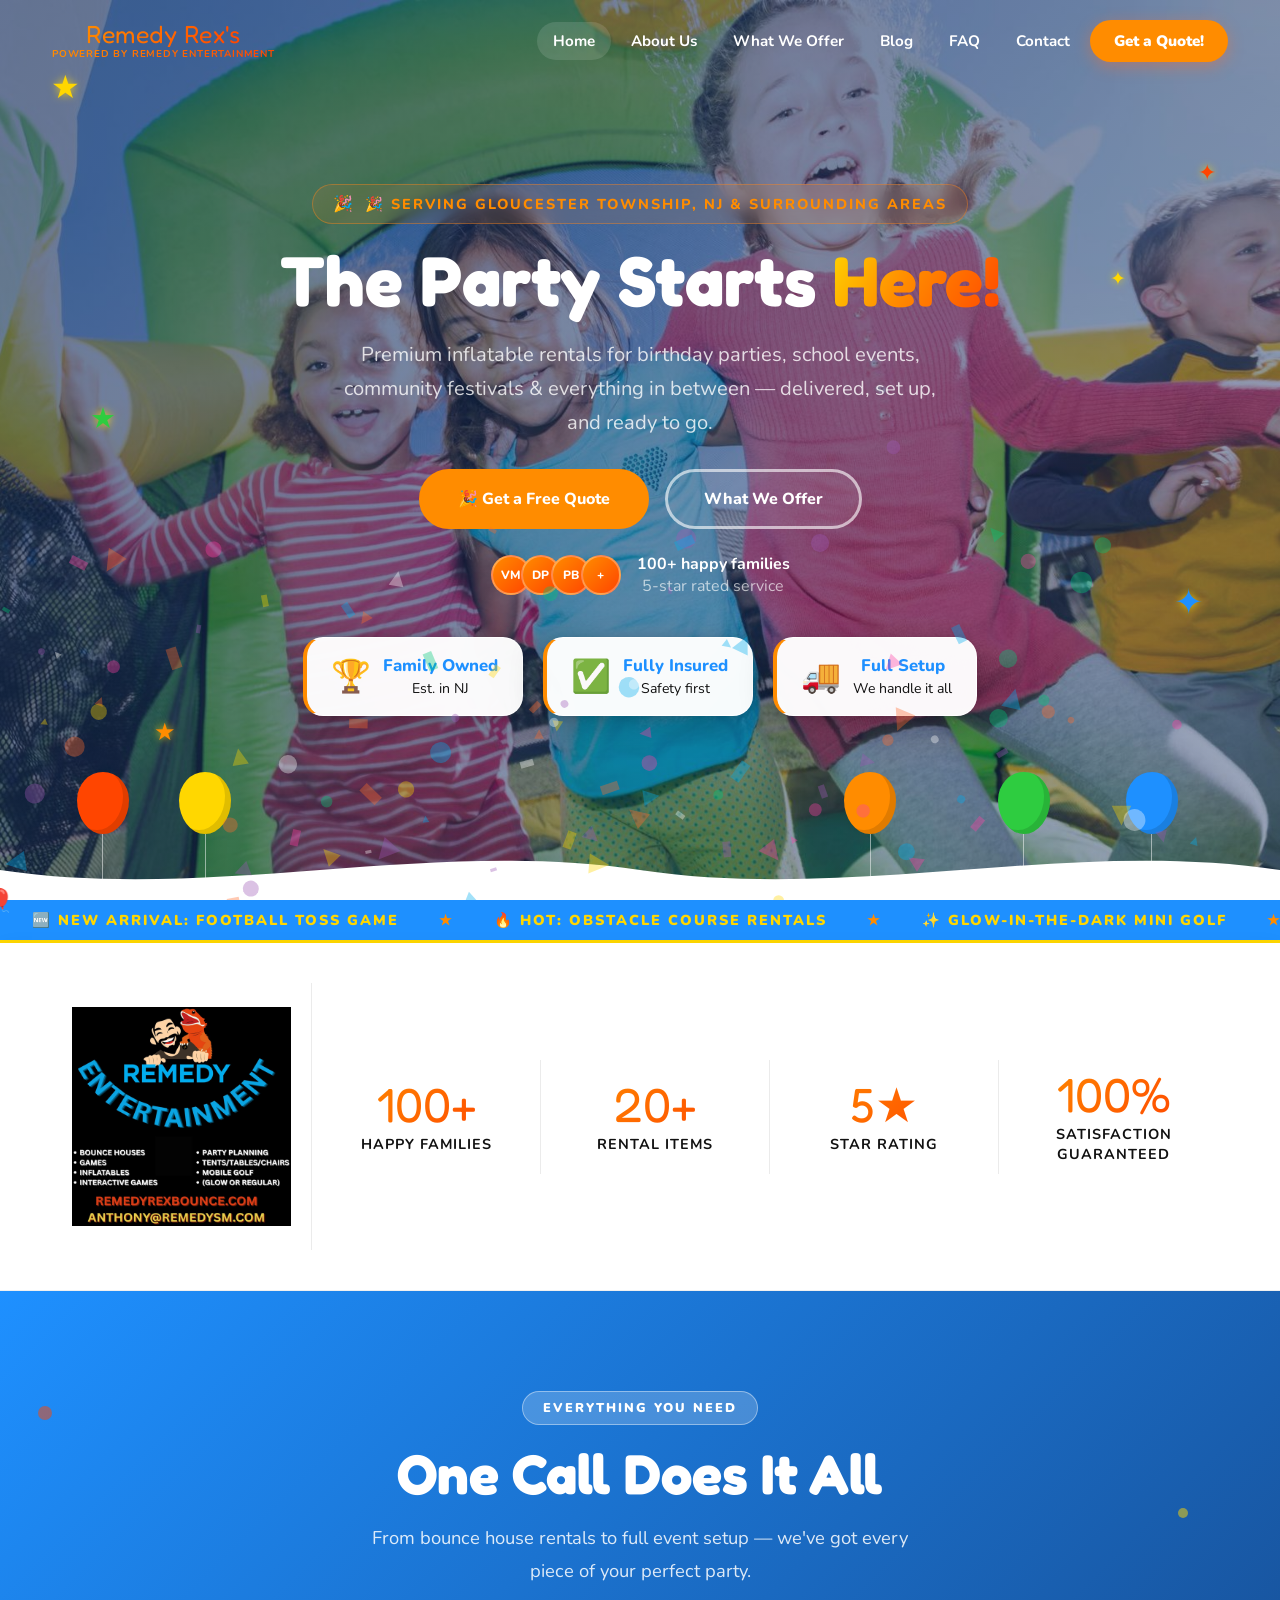
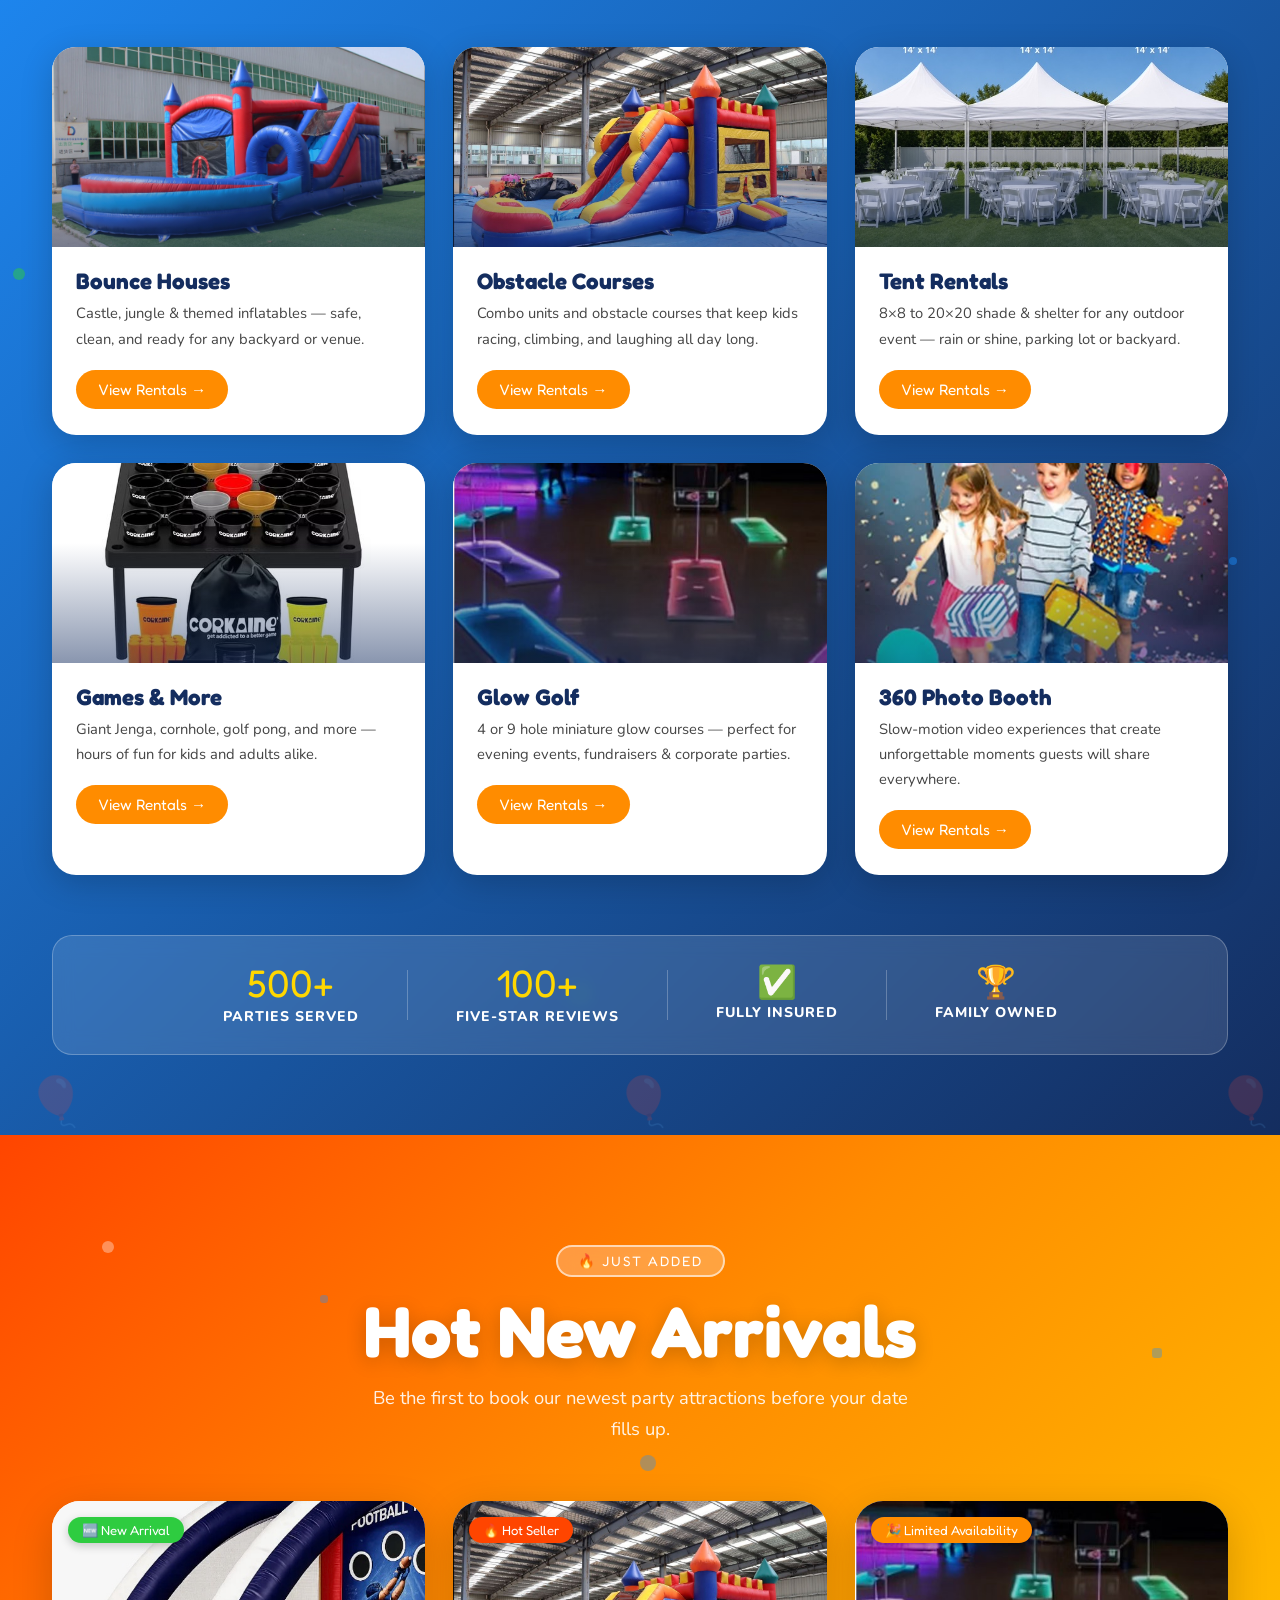
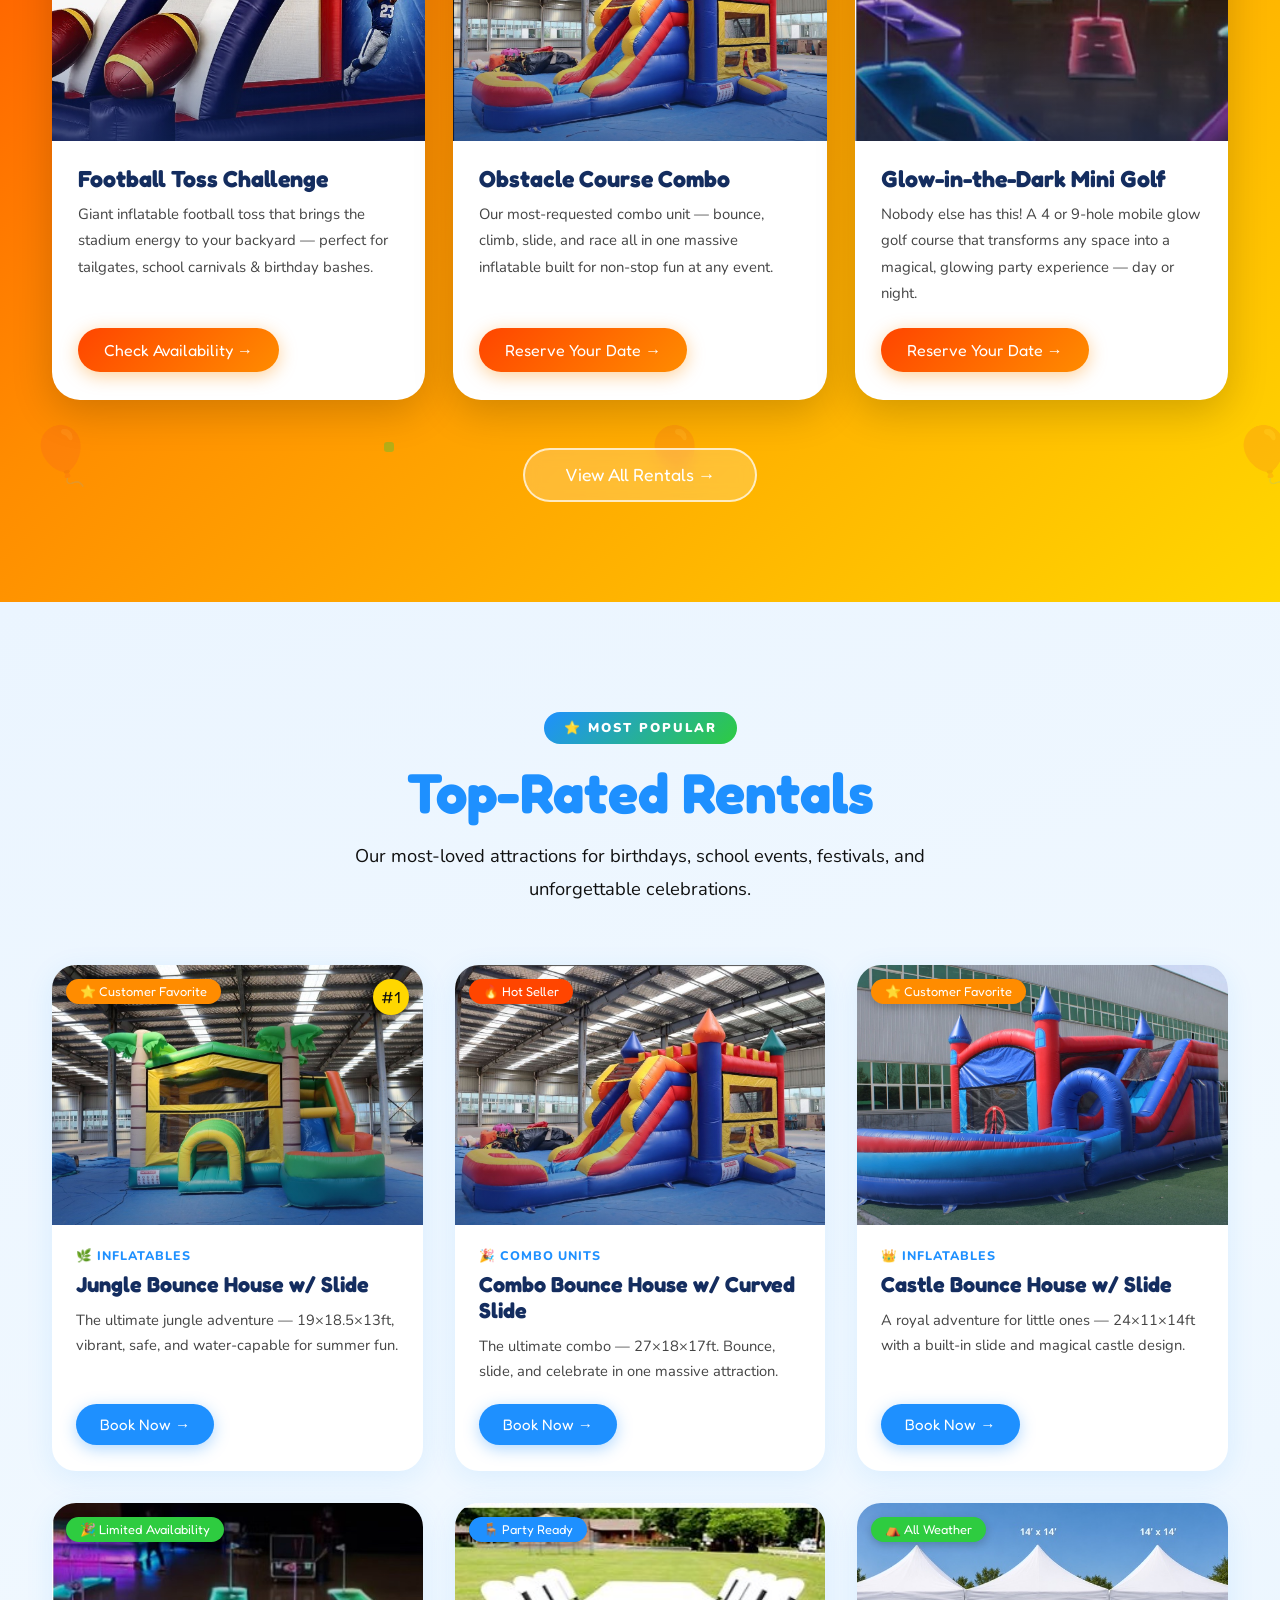
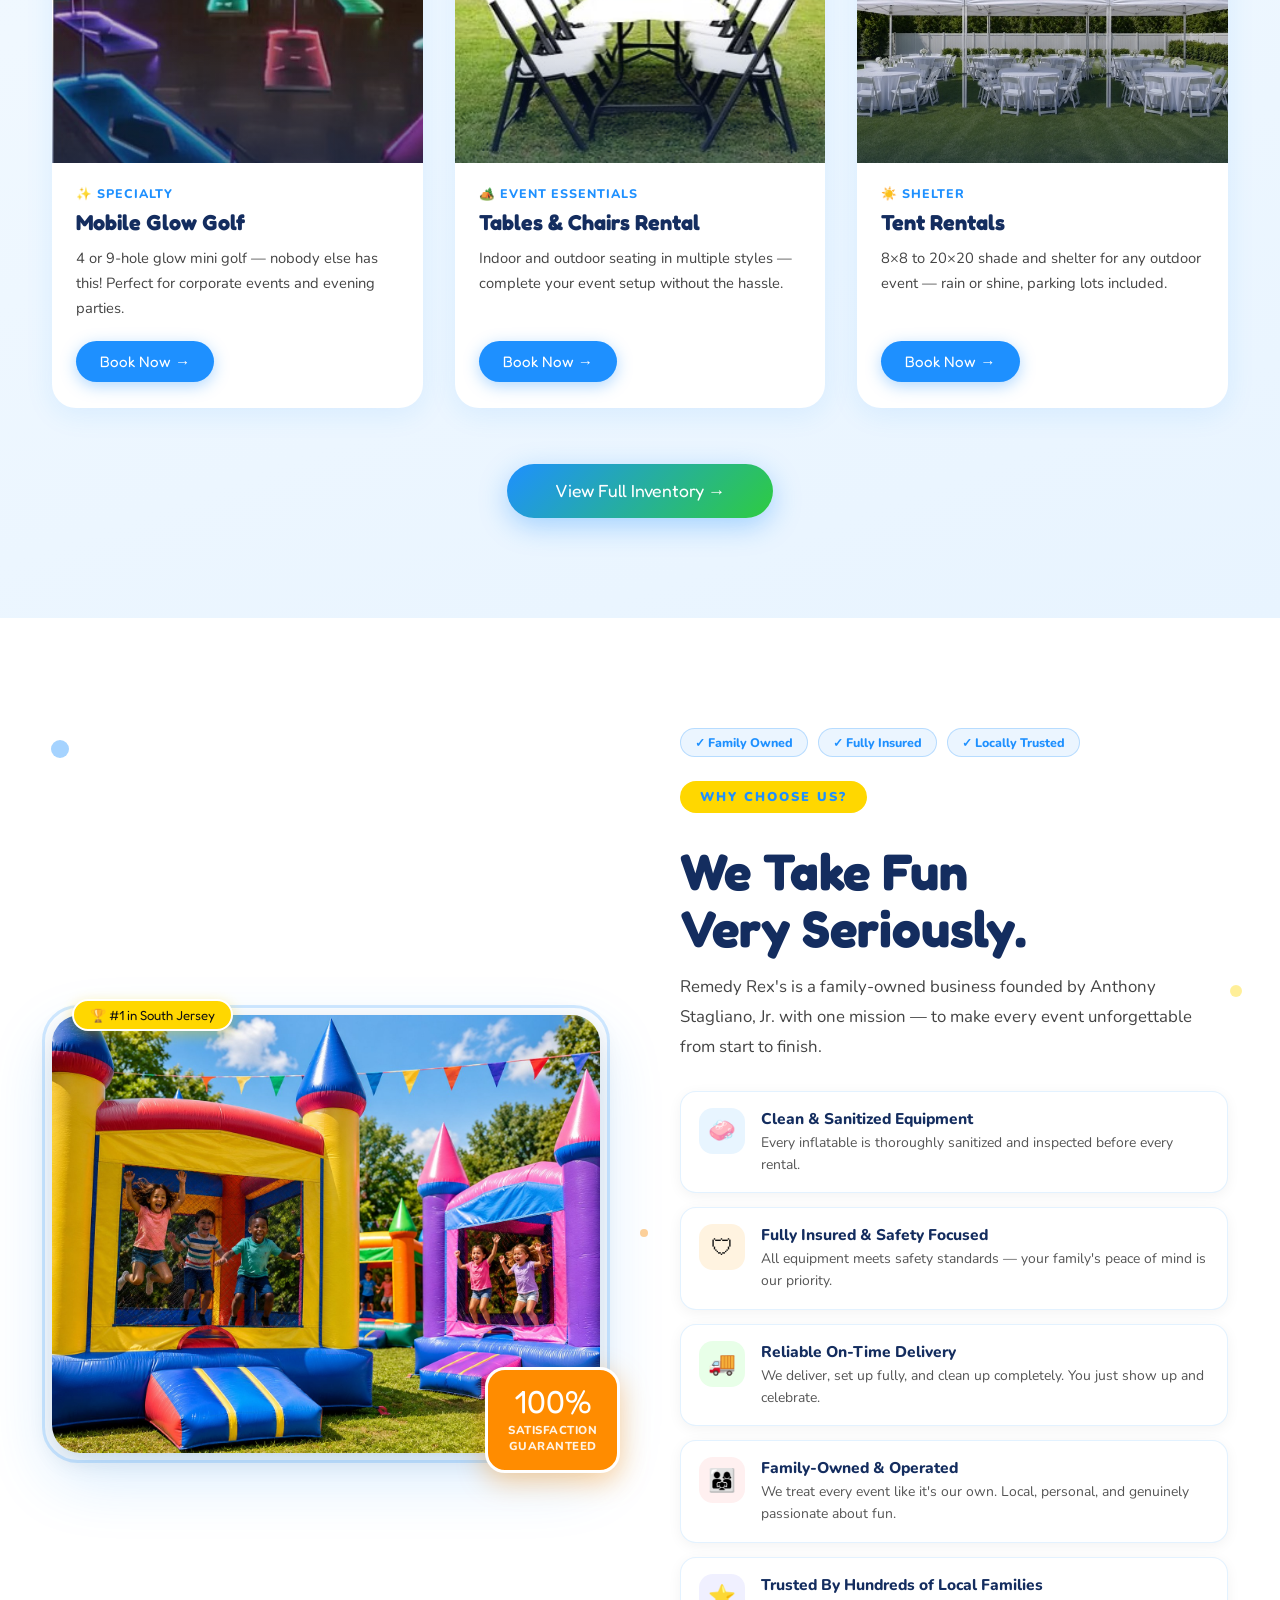
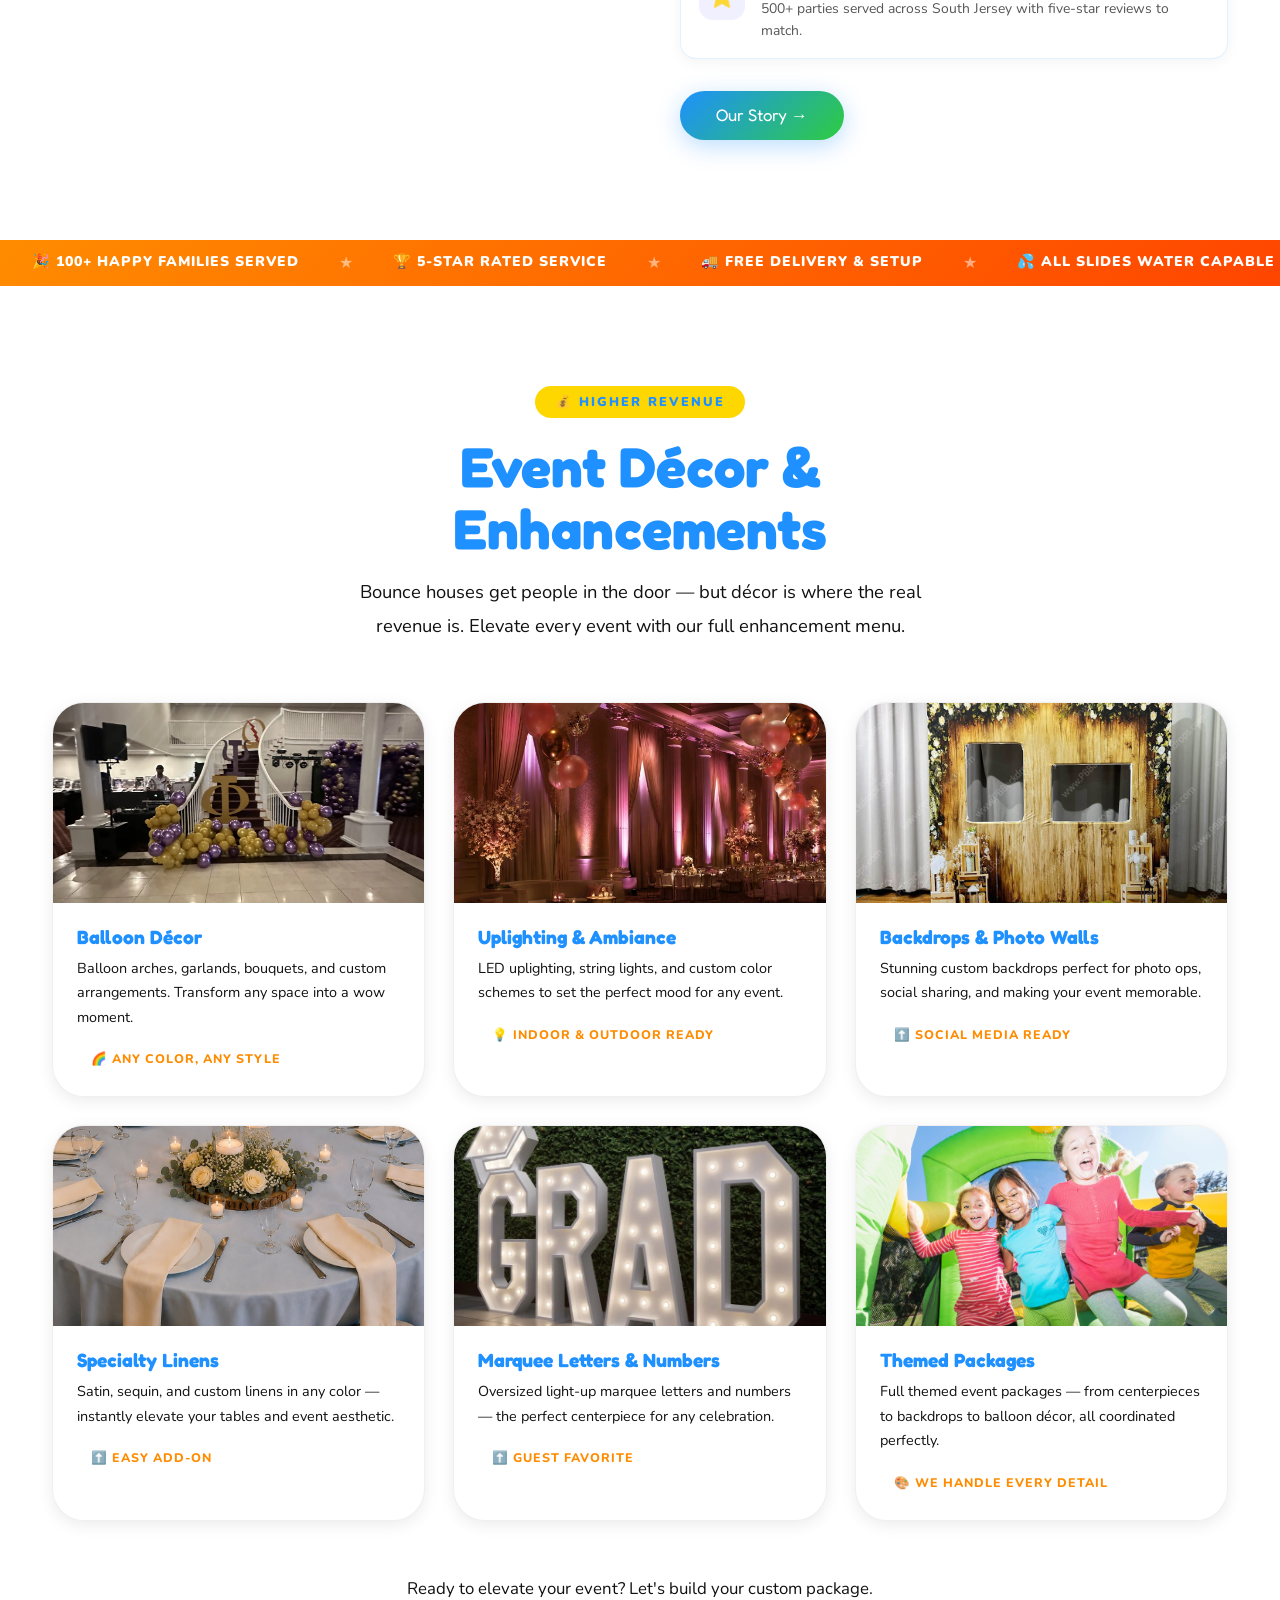
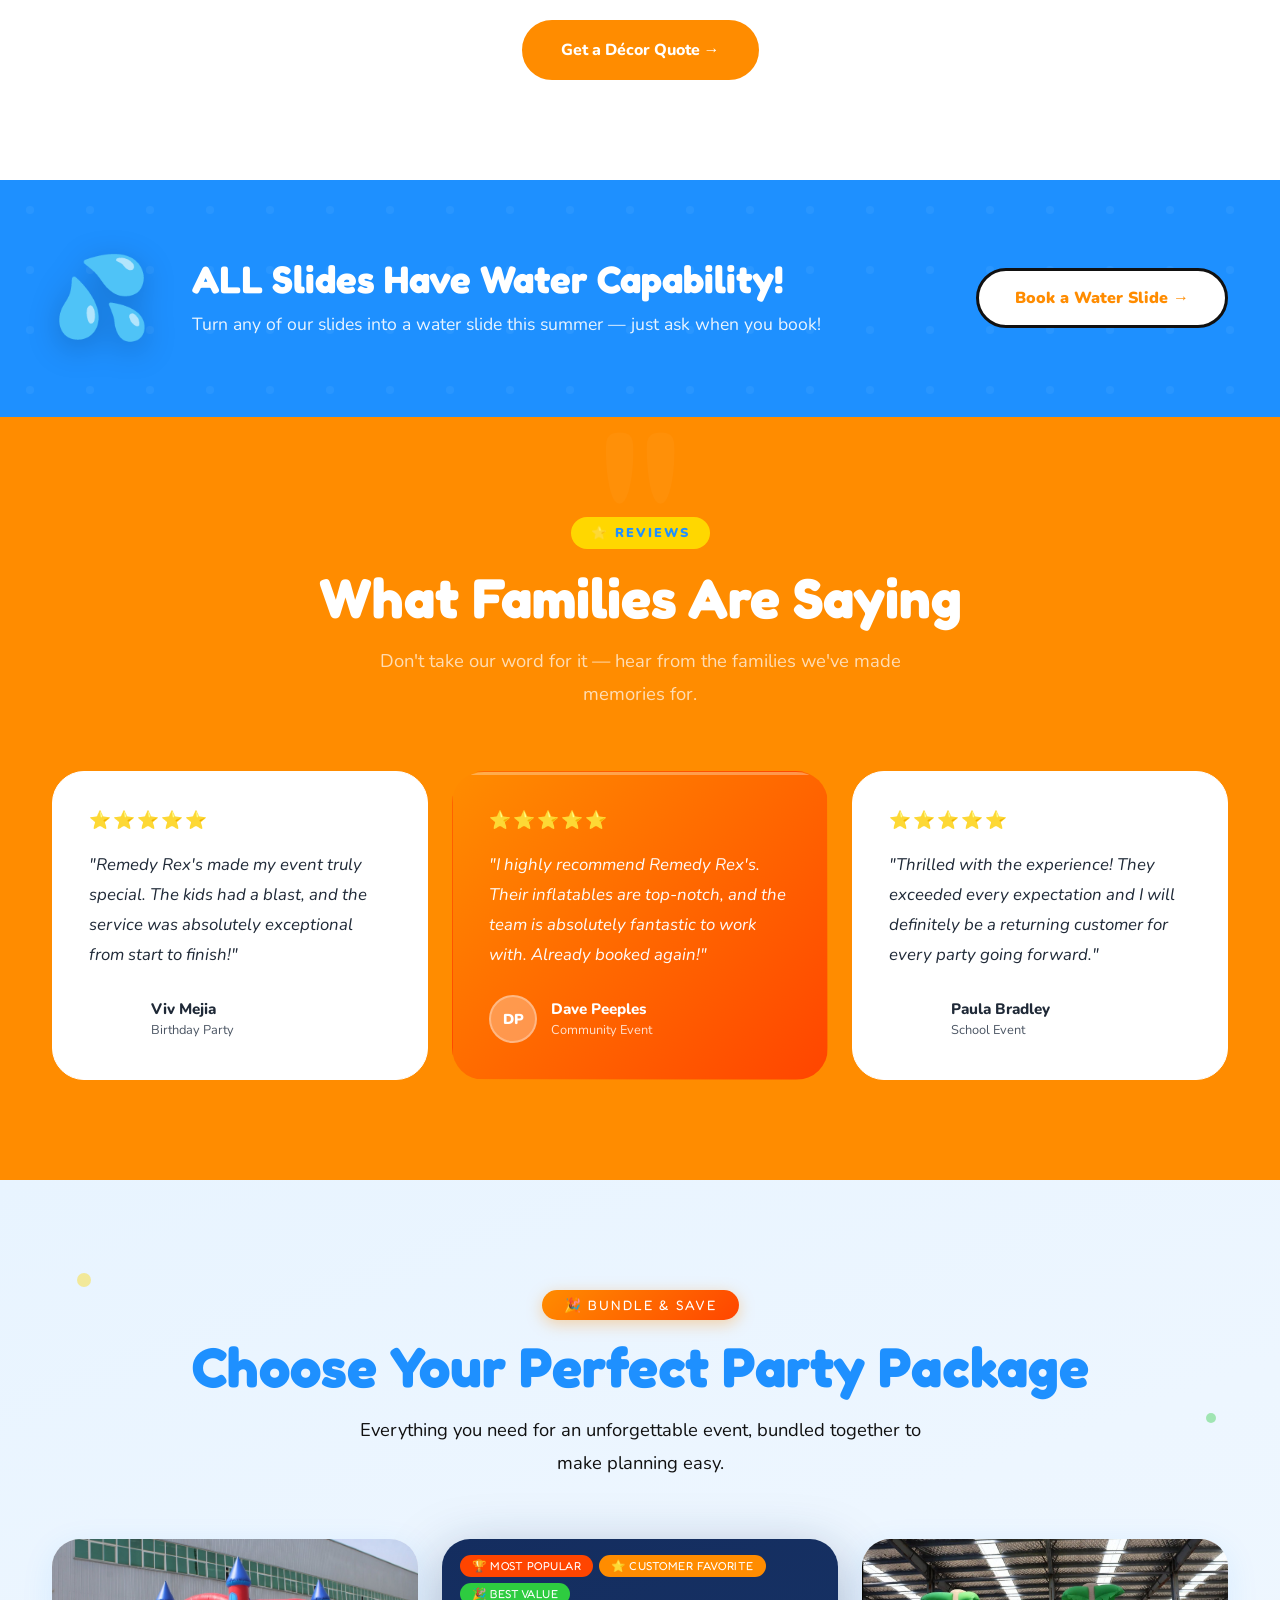
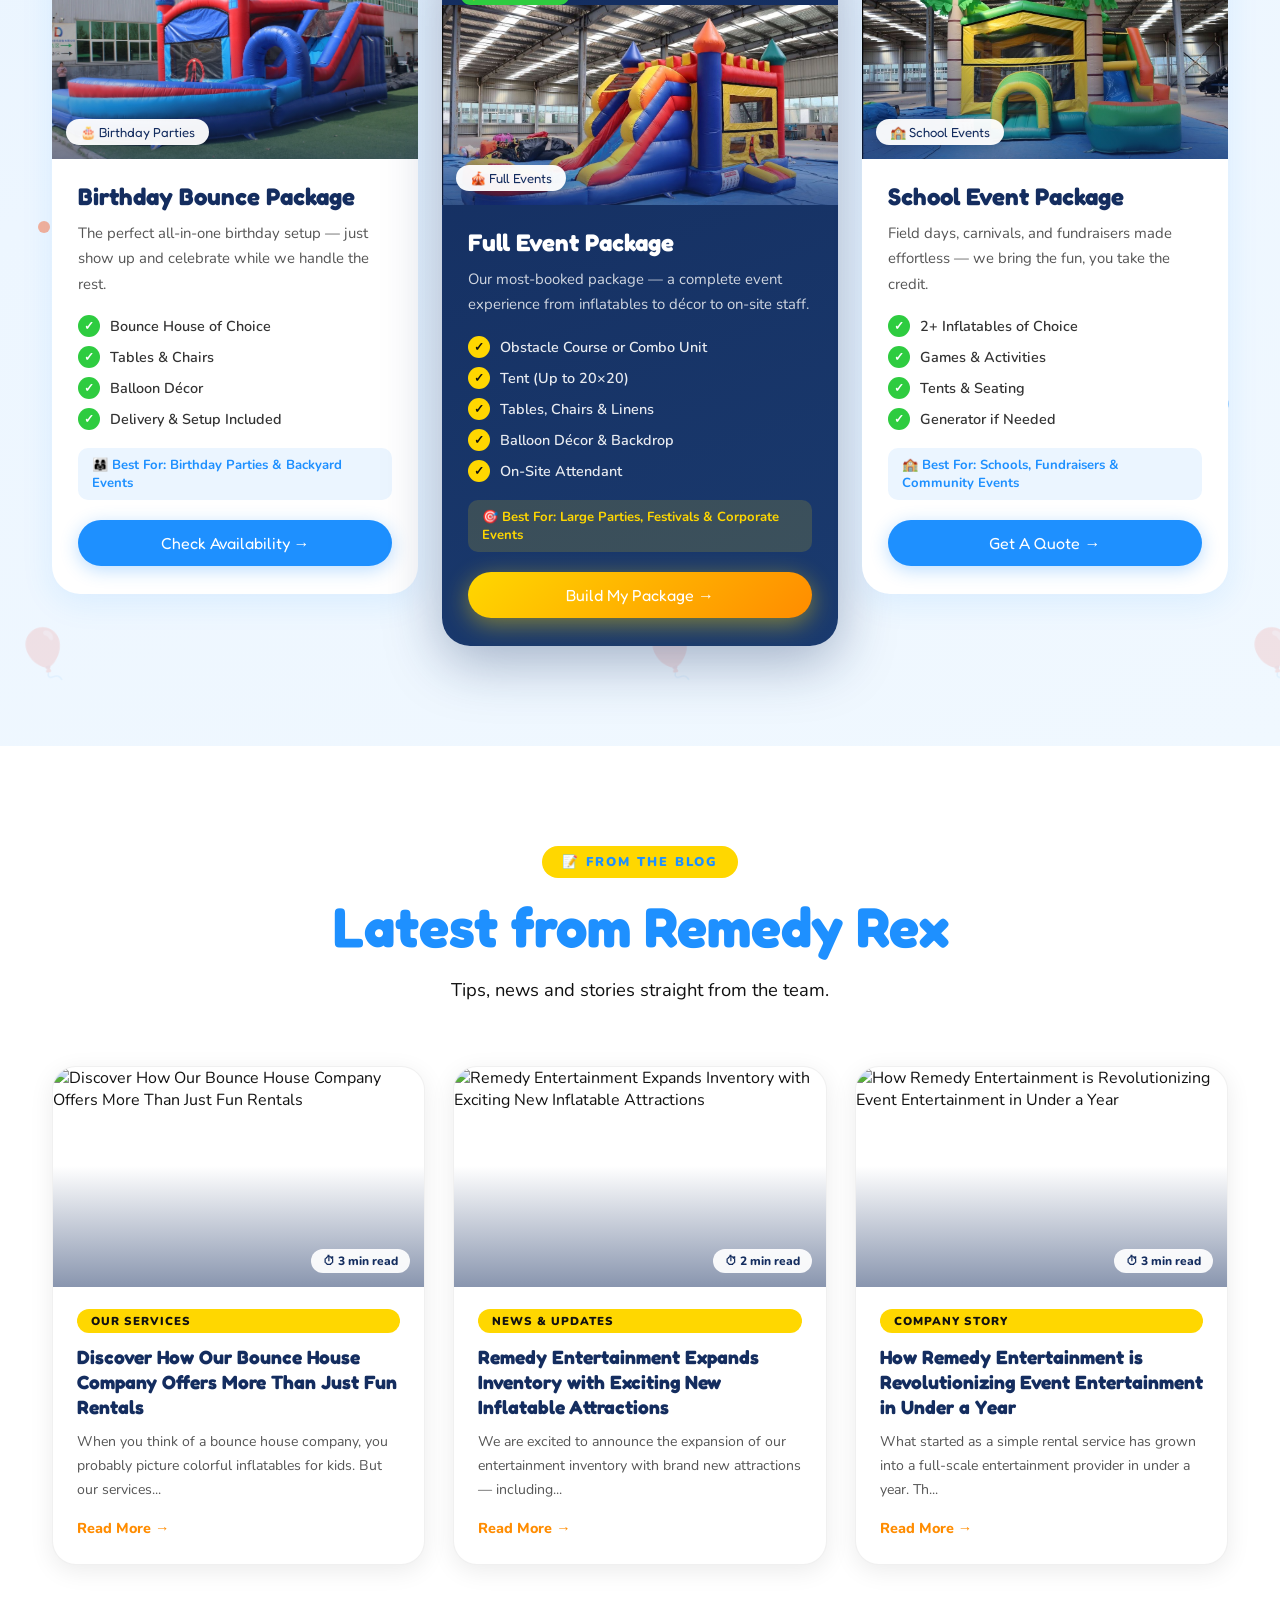
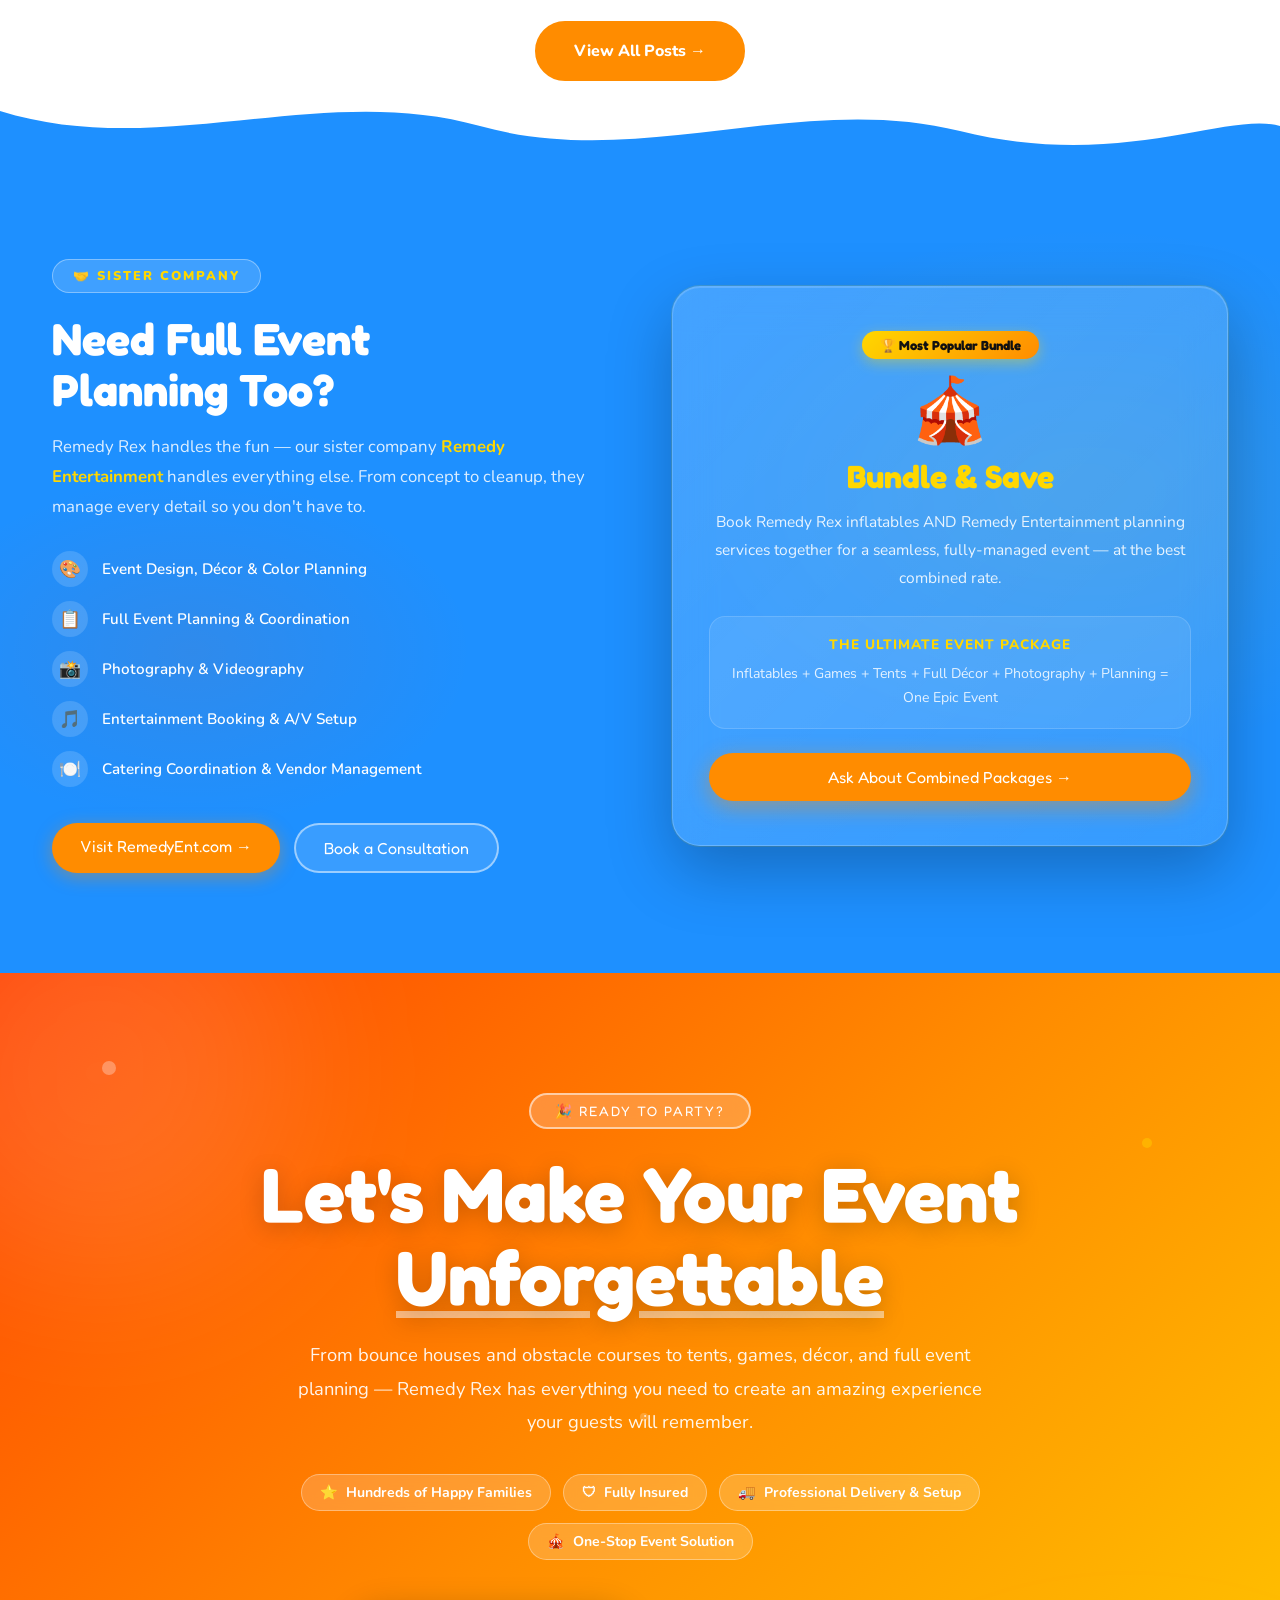
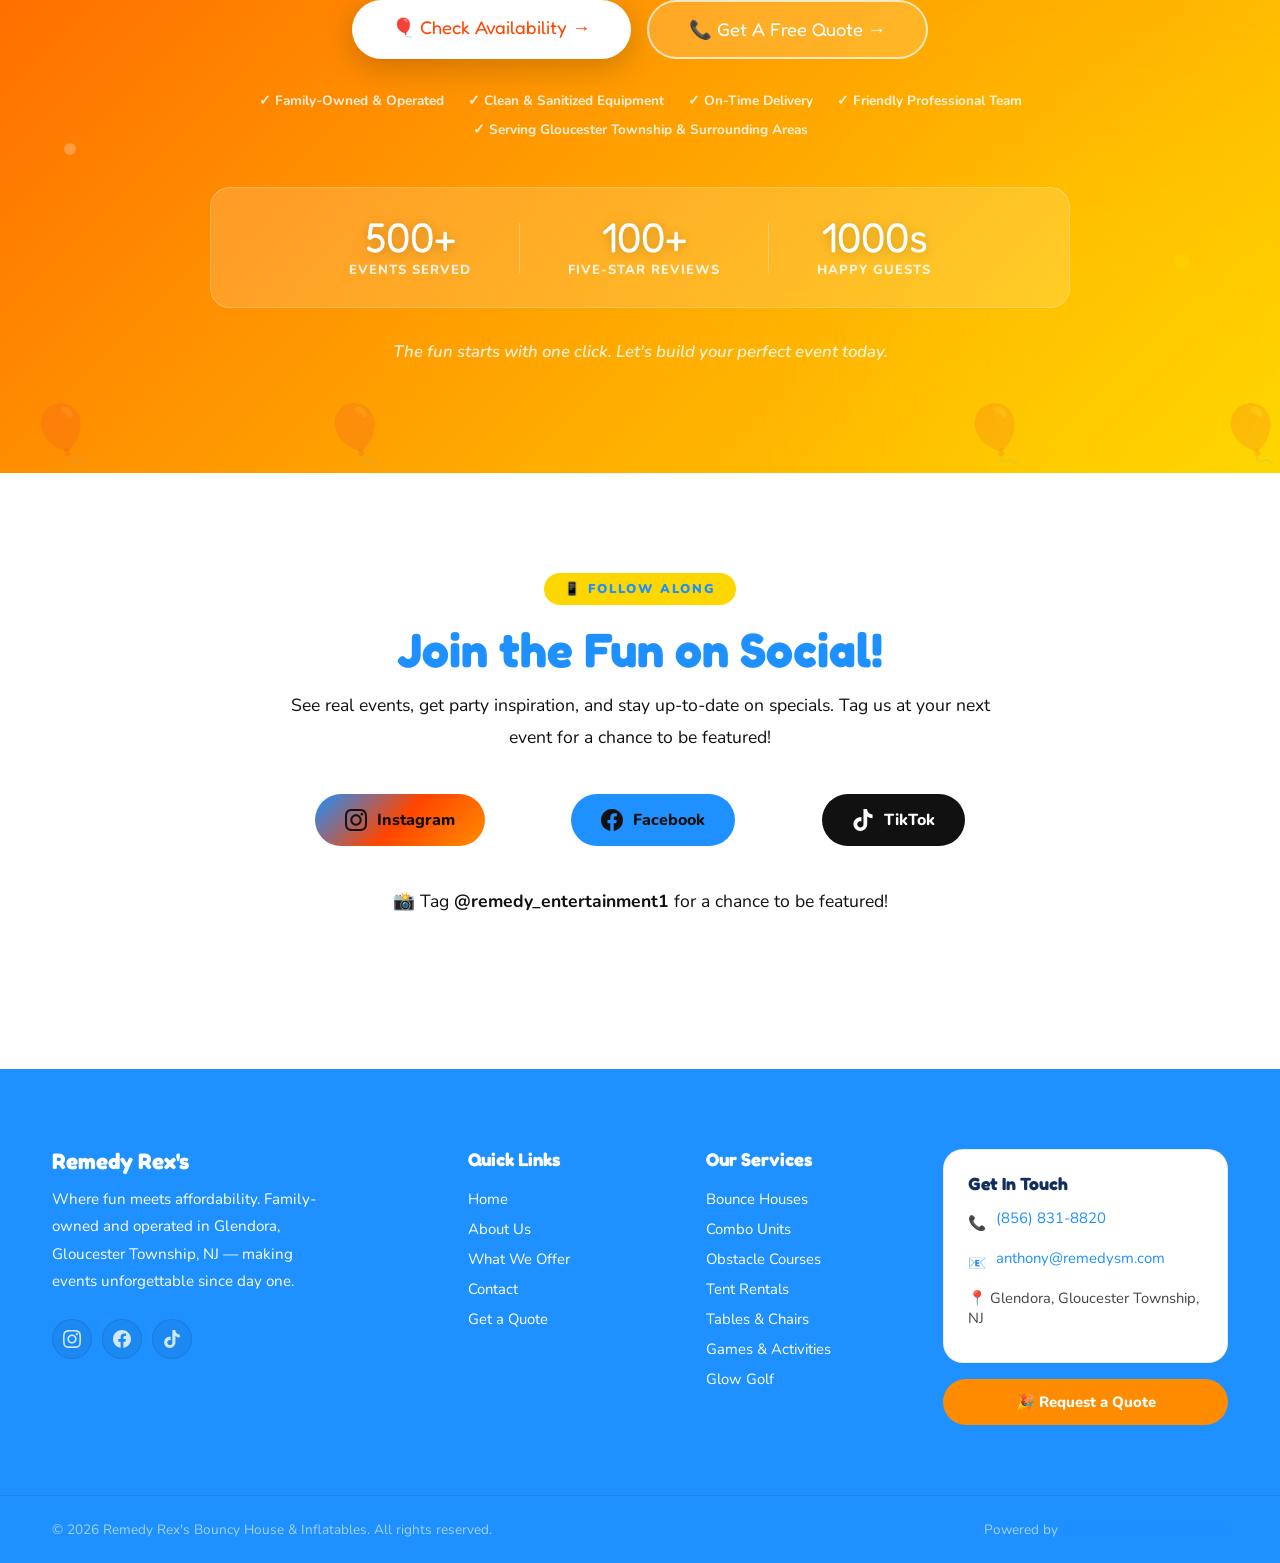
==== commit 5a0312c1: "Site maintenance: 2026 copyright, compress About images to WebP, remove unused image, fix 404 link, " ====
--- a/index.html
+++ b/index.html
@@ -1193,7 +1193,7 @@
     <hr class="footer-divider"/>
     <div class="container">
       <div class="footer-bottom">
-        <p>© 2025 Remedy Rex's Bouncy House &amp; Inflatables. All rights reserved.</p>
+        <p>© 2026 Remedy Rex's Bouncy House &amp; Inflatables. All rights reserved.</p>
         <p>Powered by <a href="https://www.remedysm.com" target="_blank" rel="noopener">Remedy Sales &amp; Marketing</a></p>
       </div>
     </div>
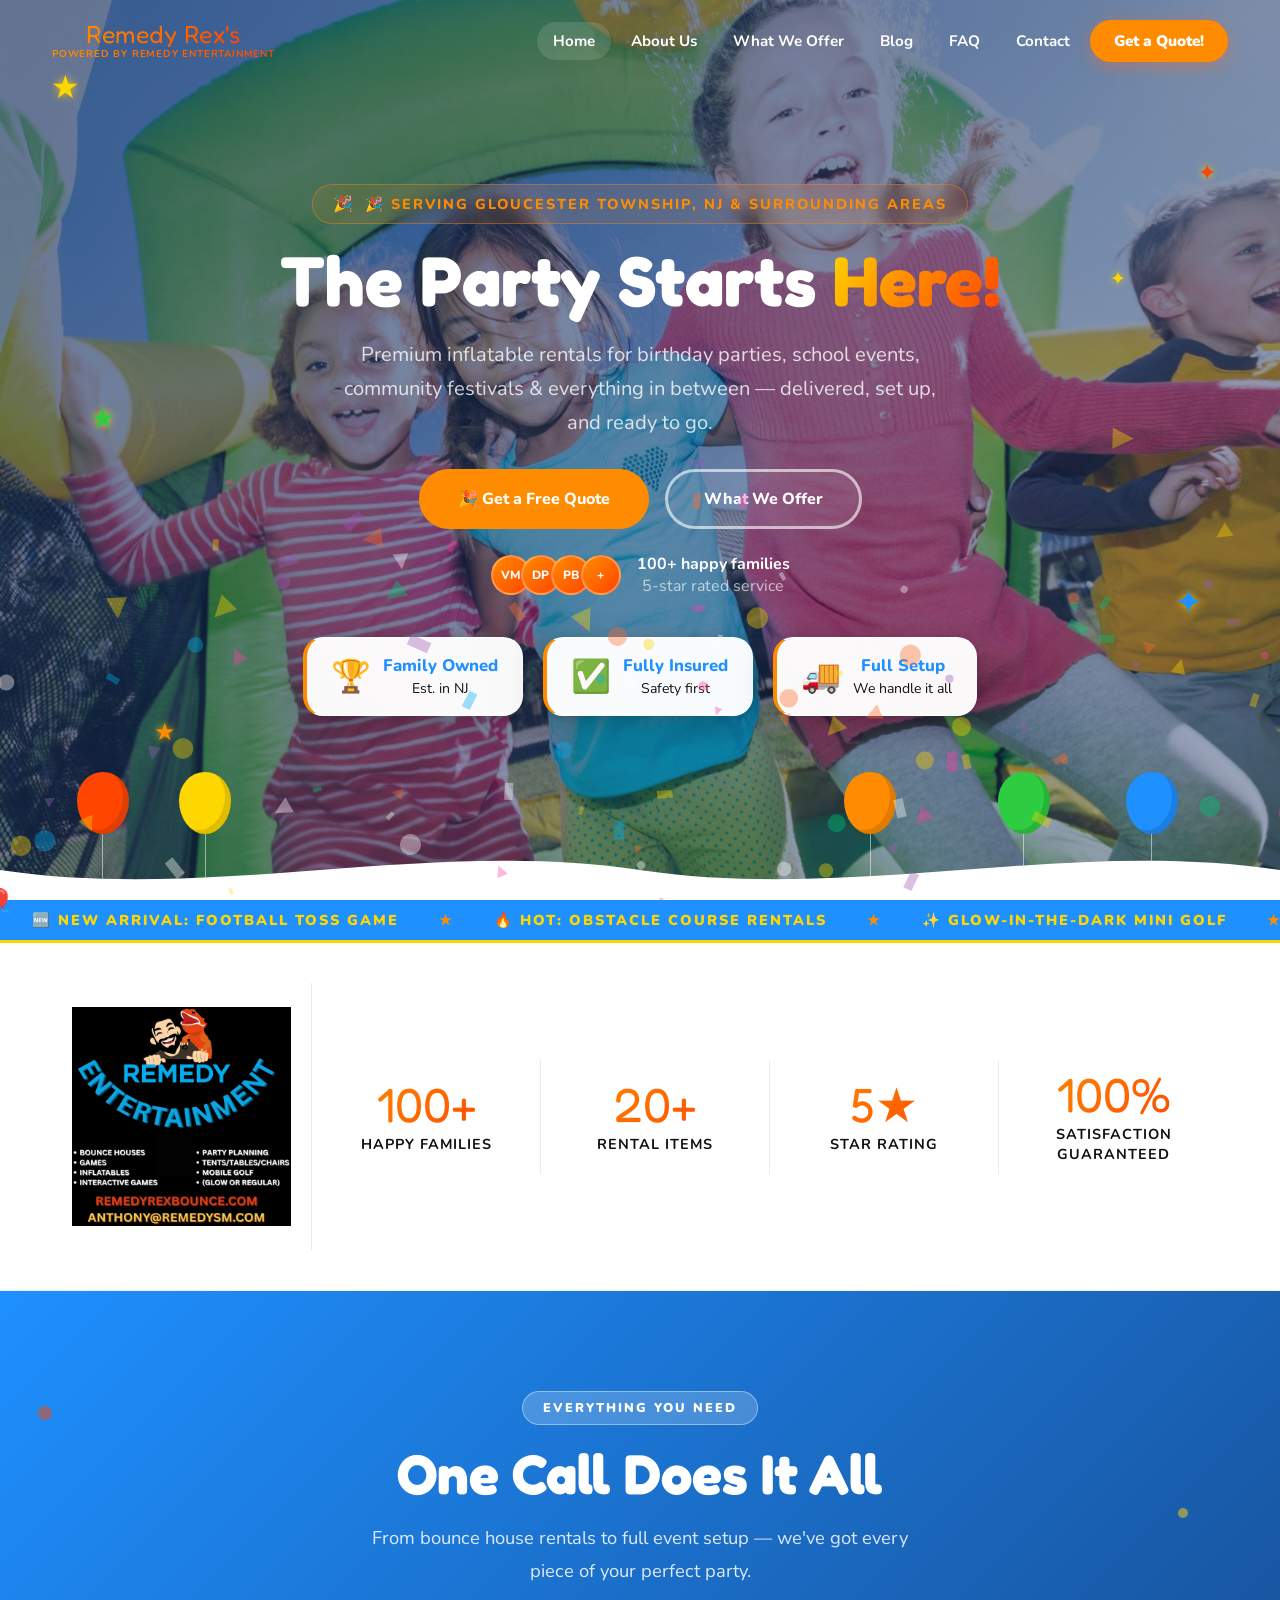
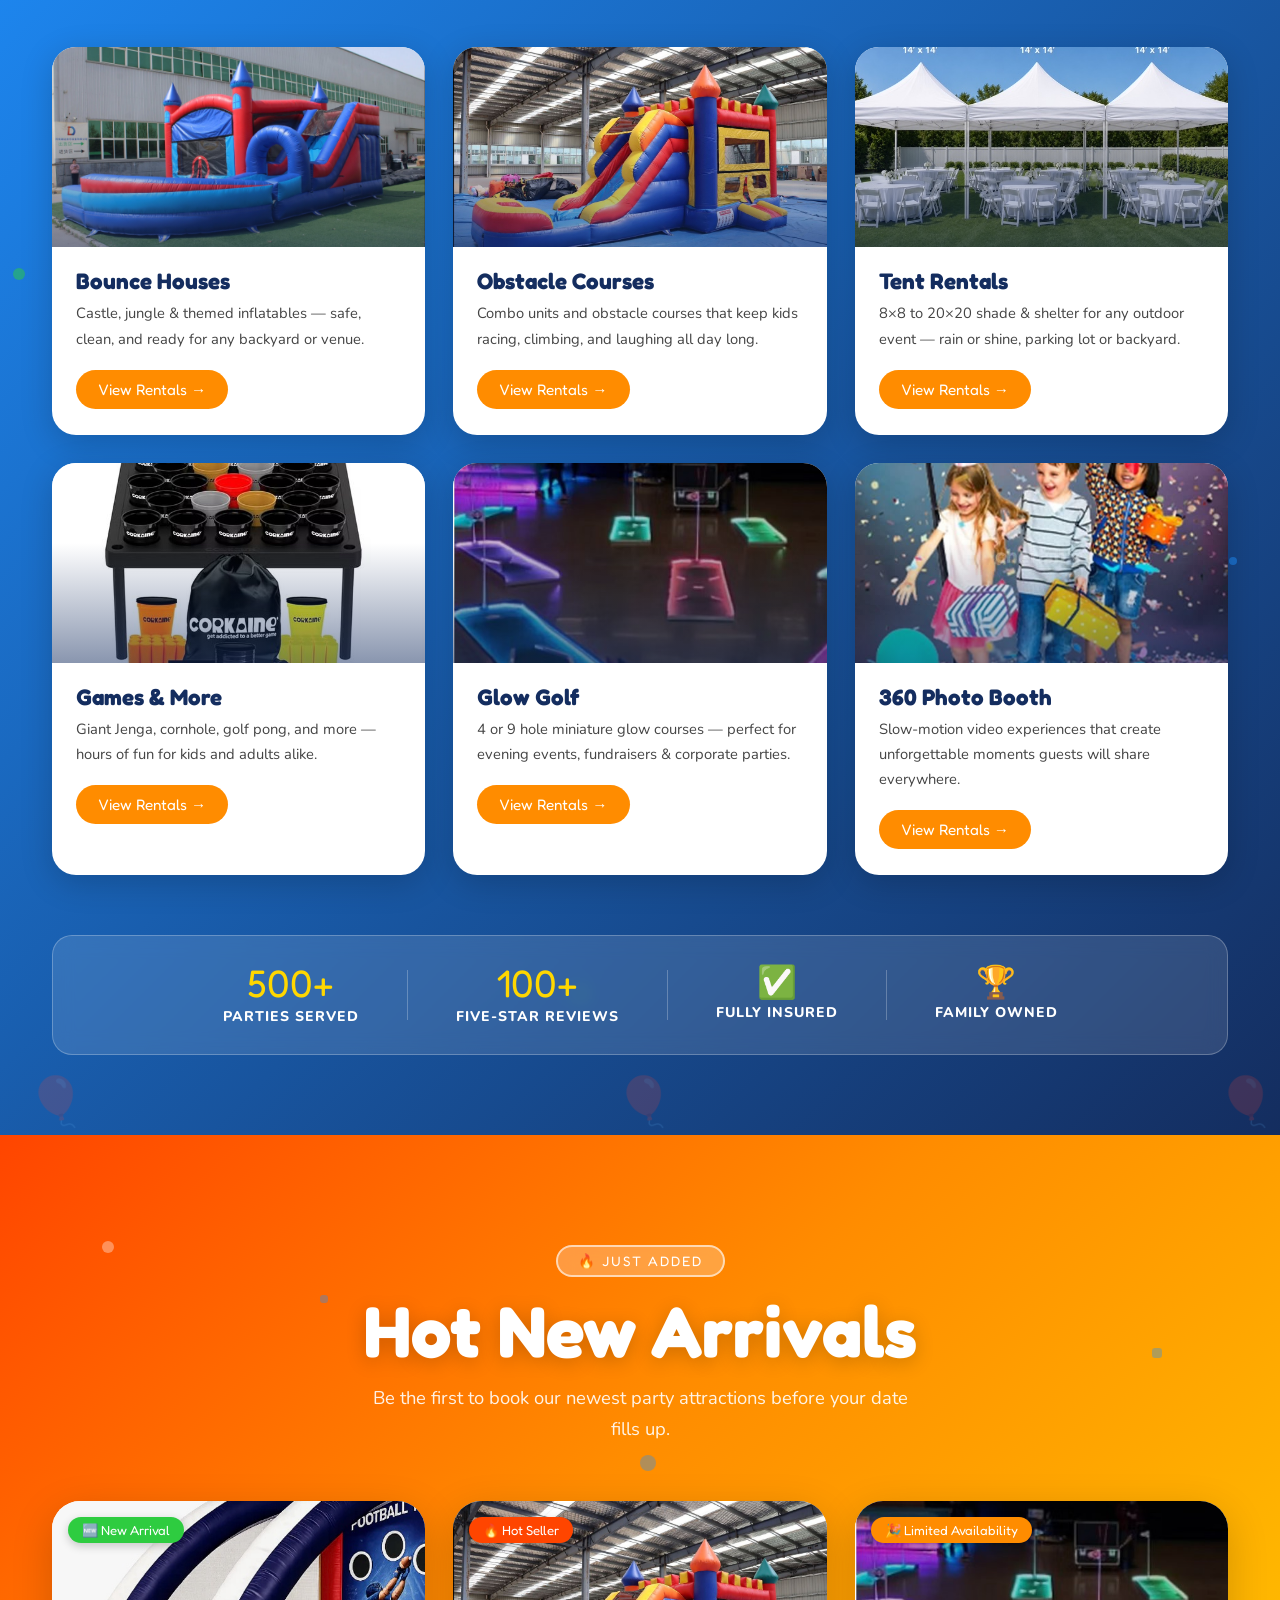
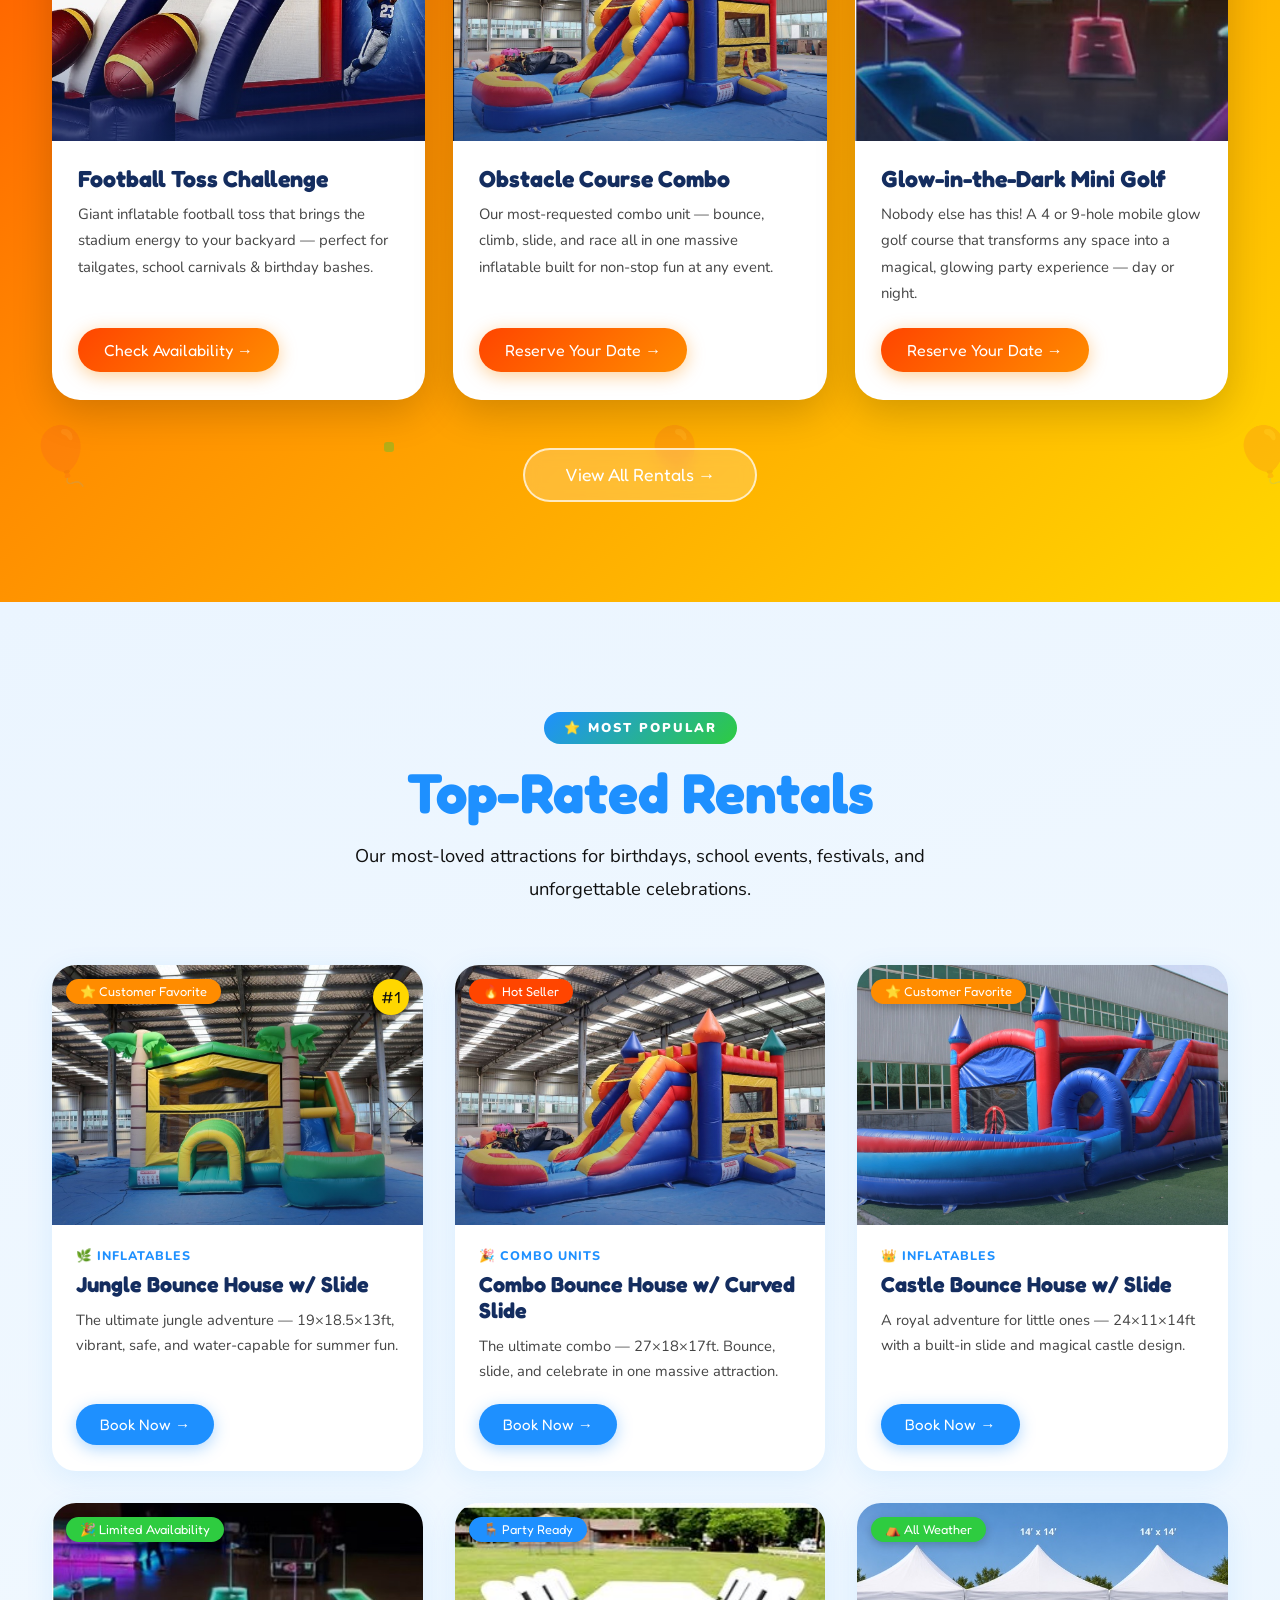
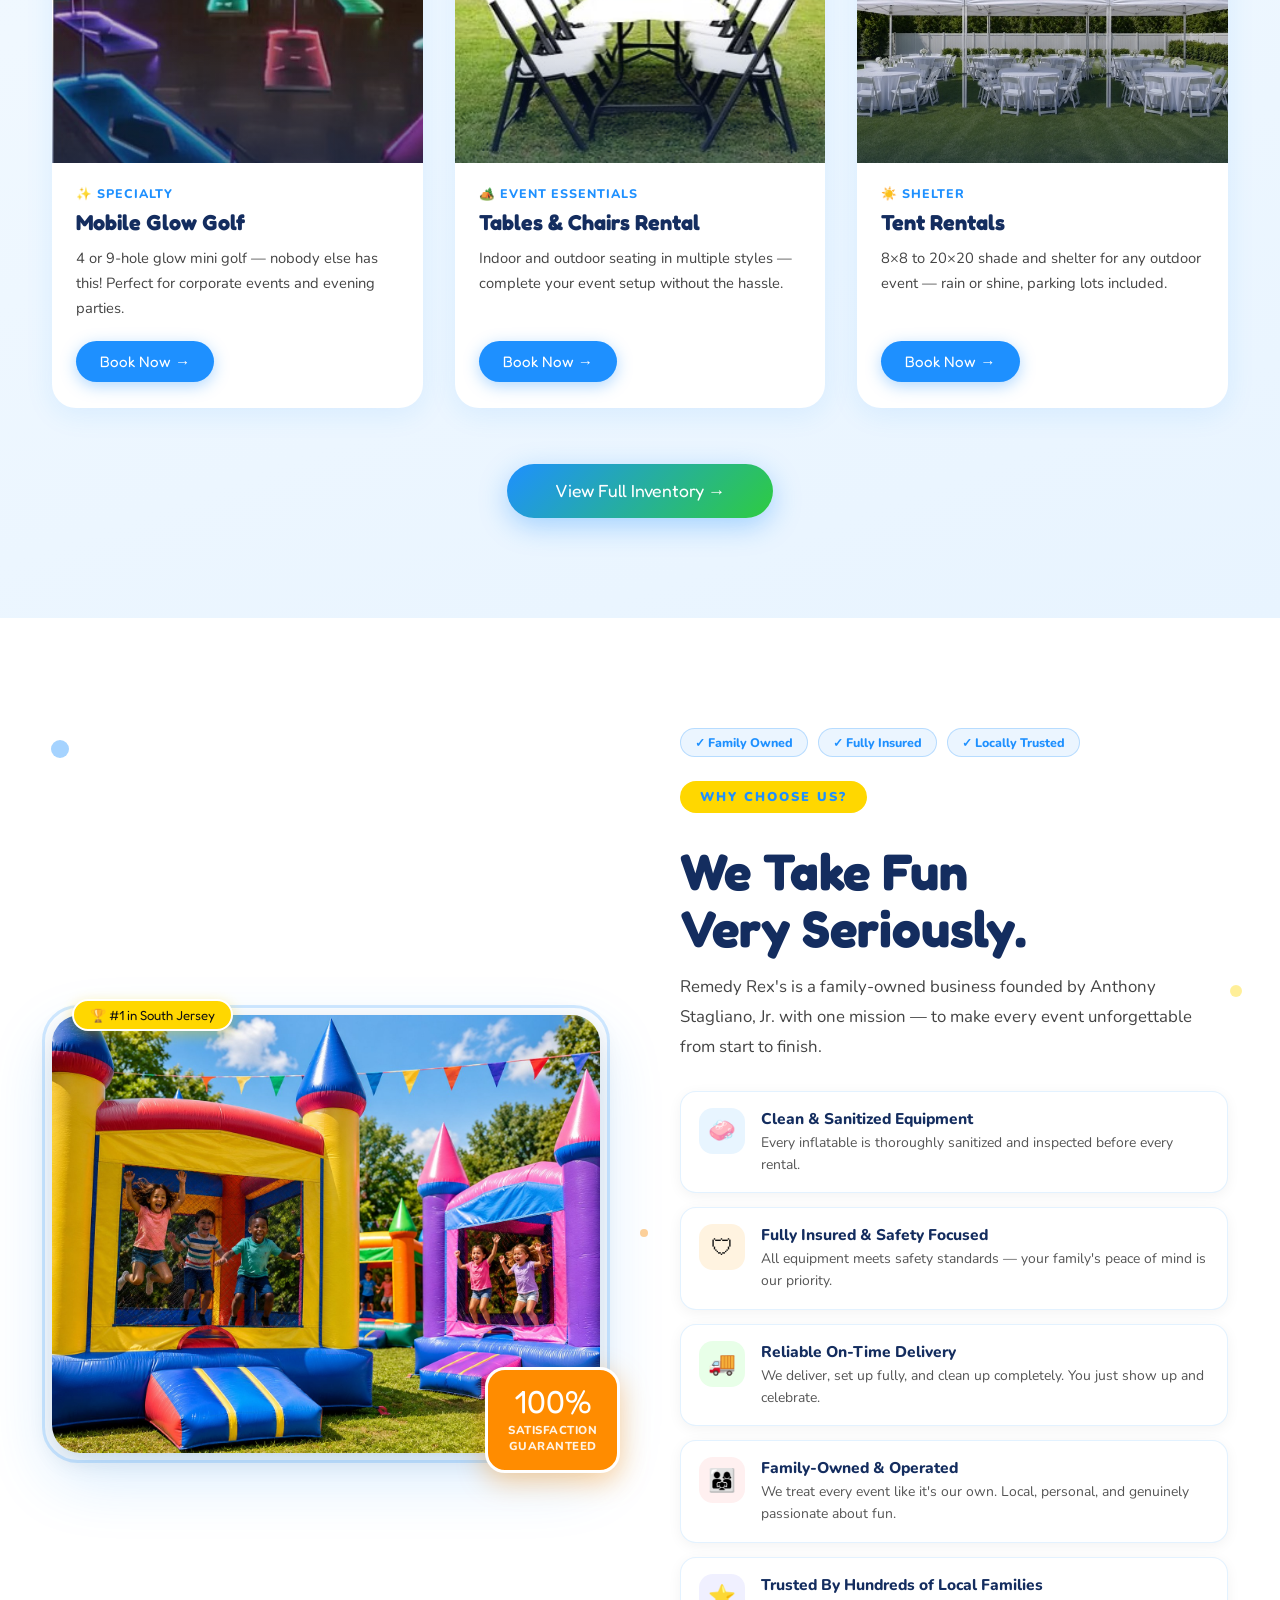
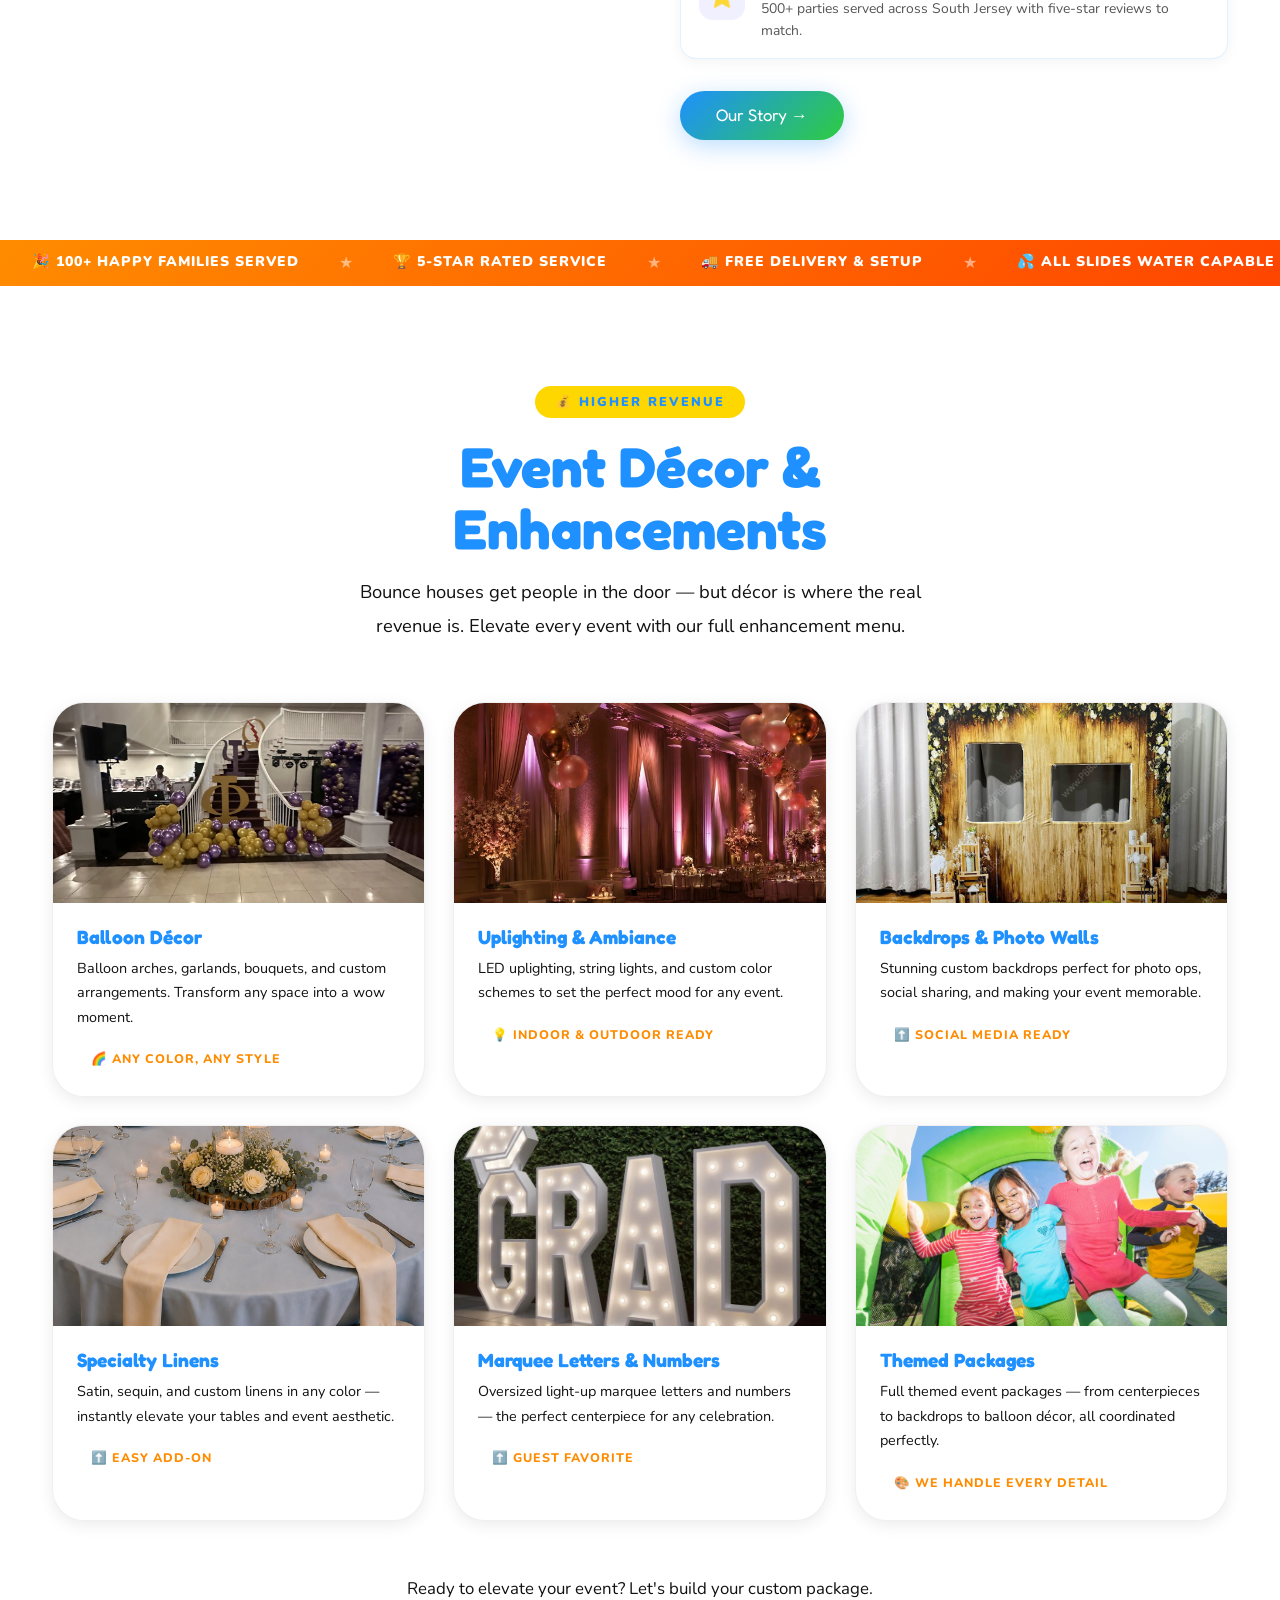
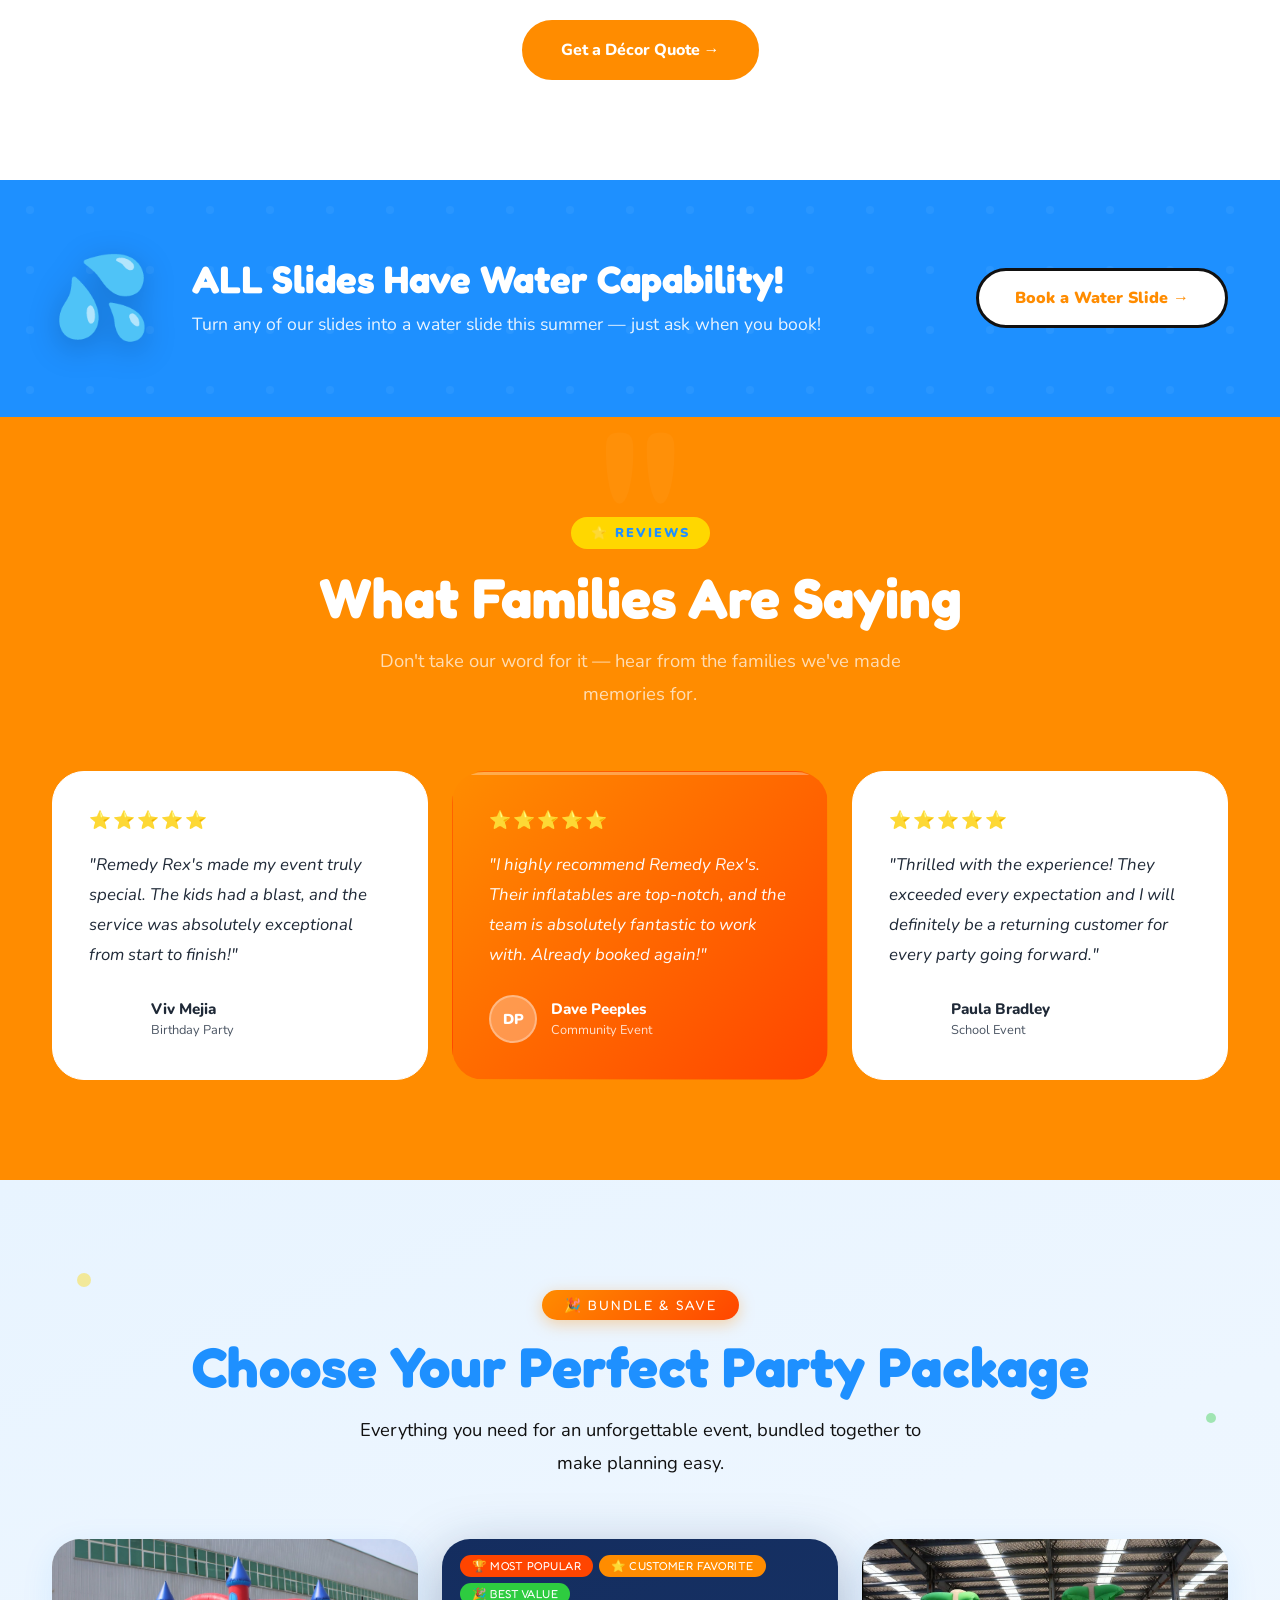
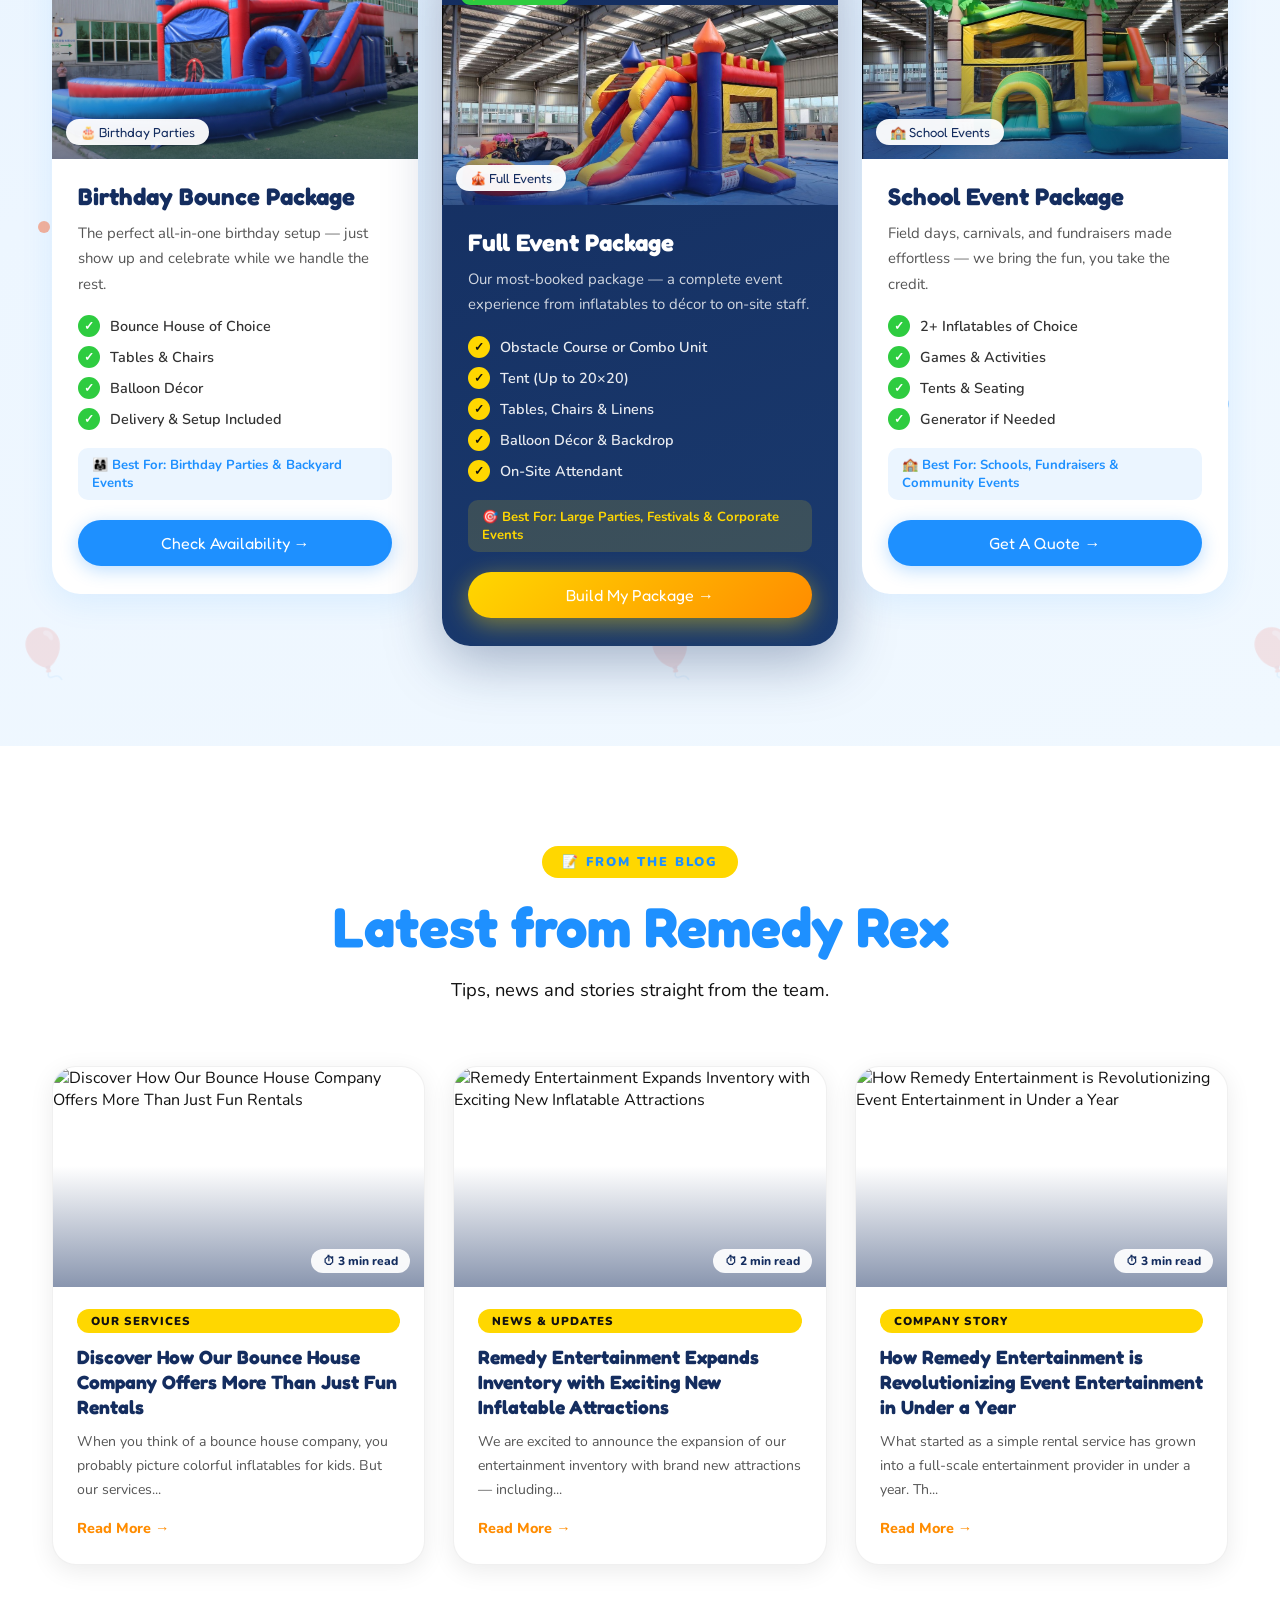
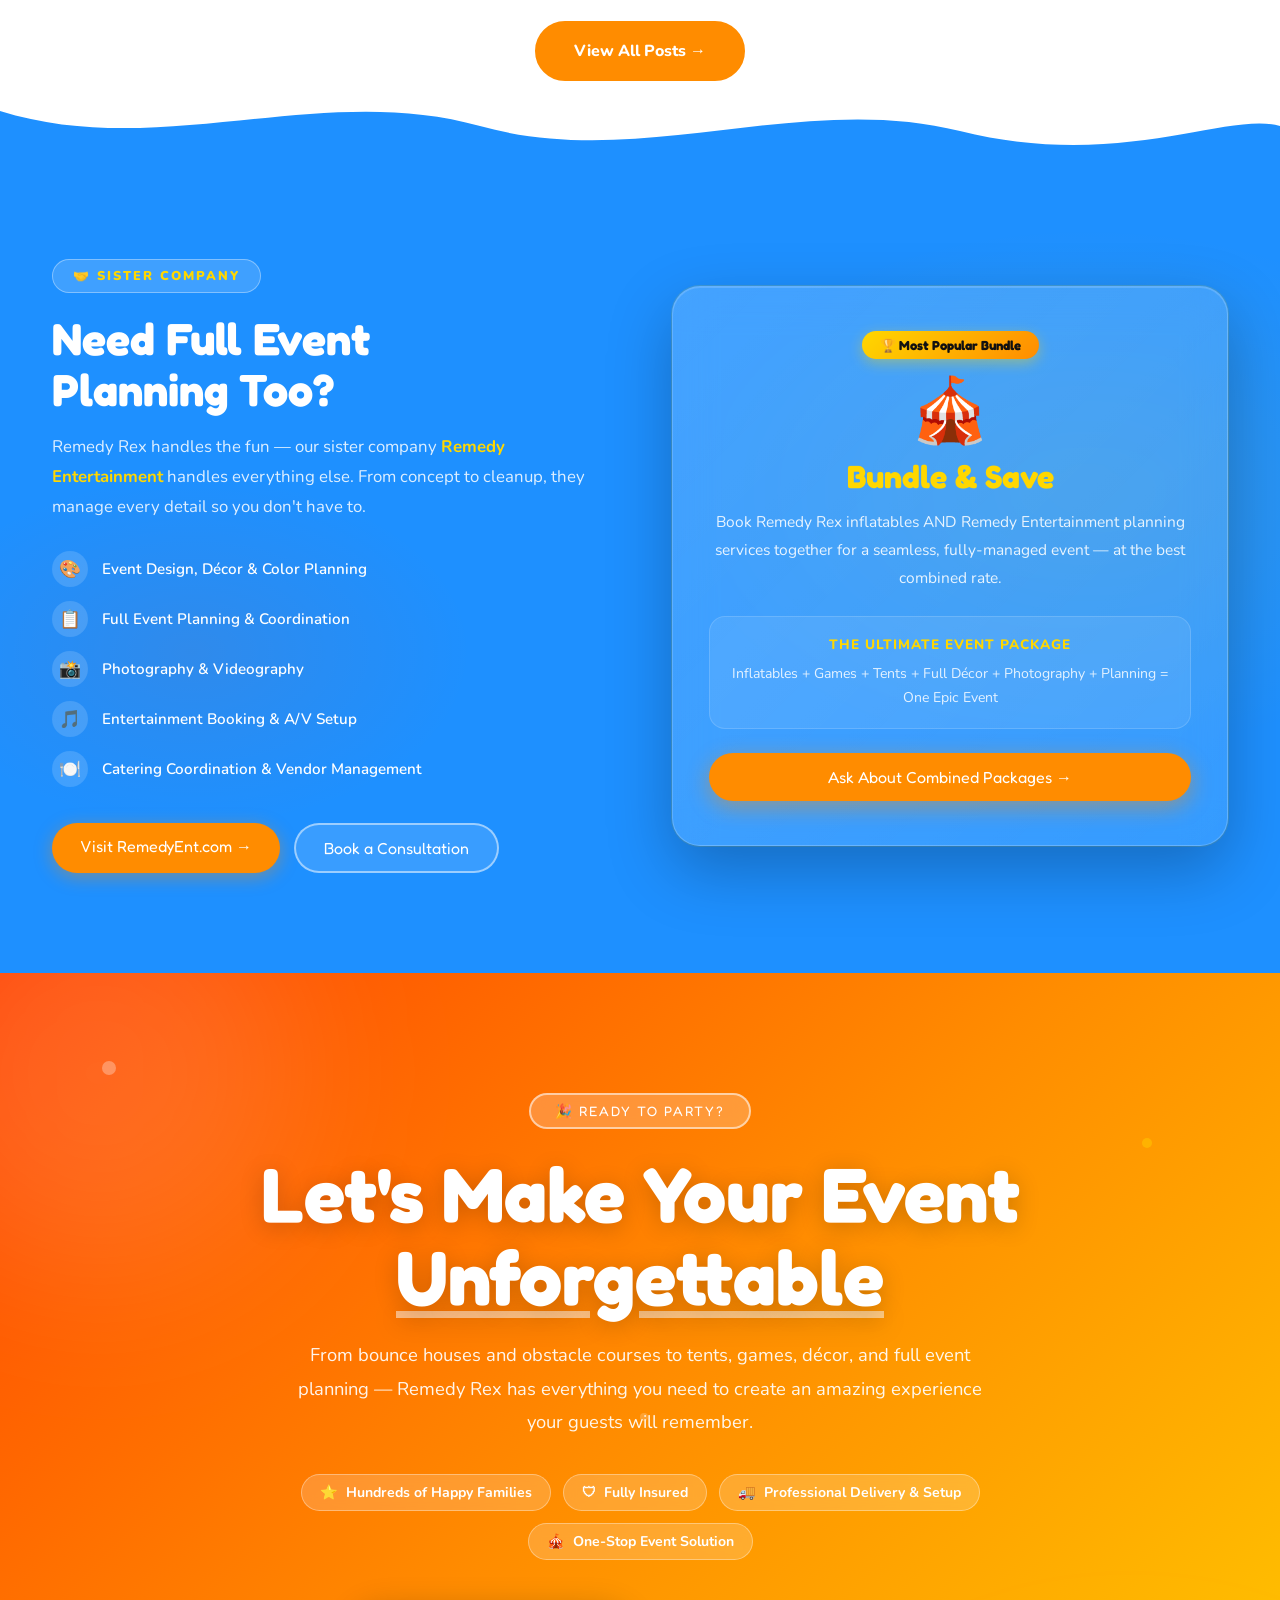
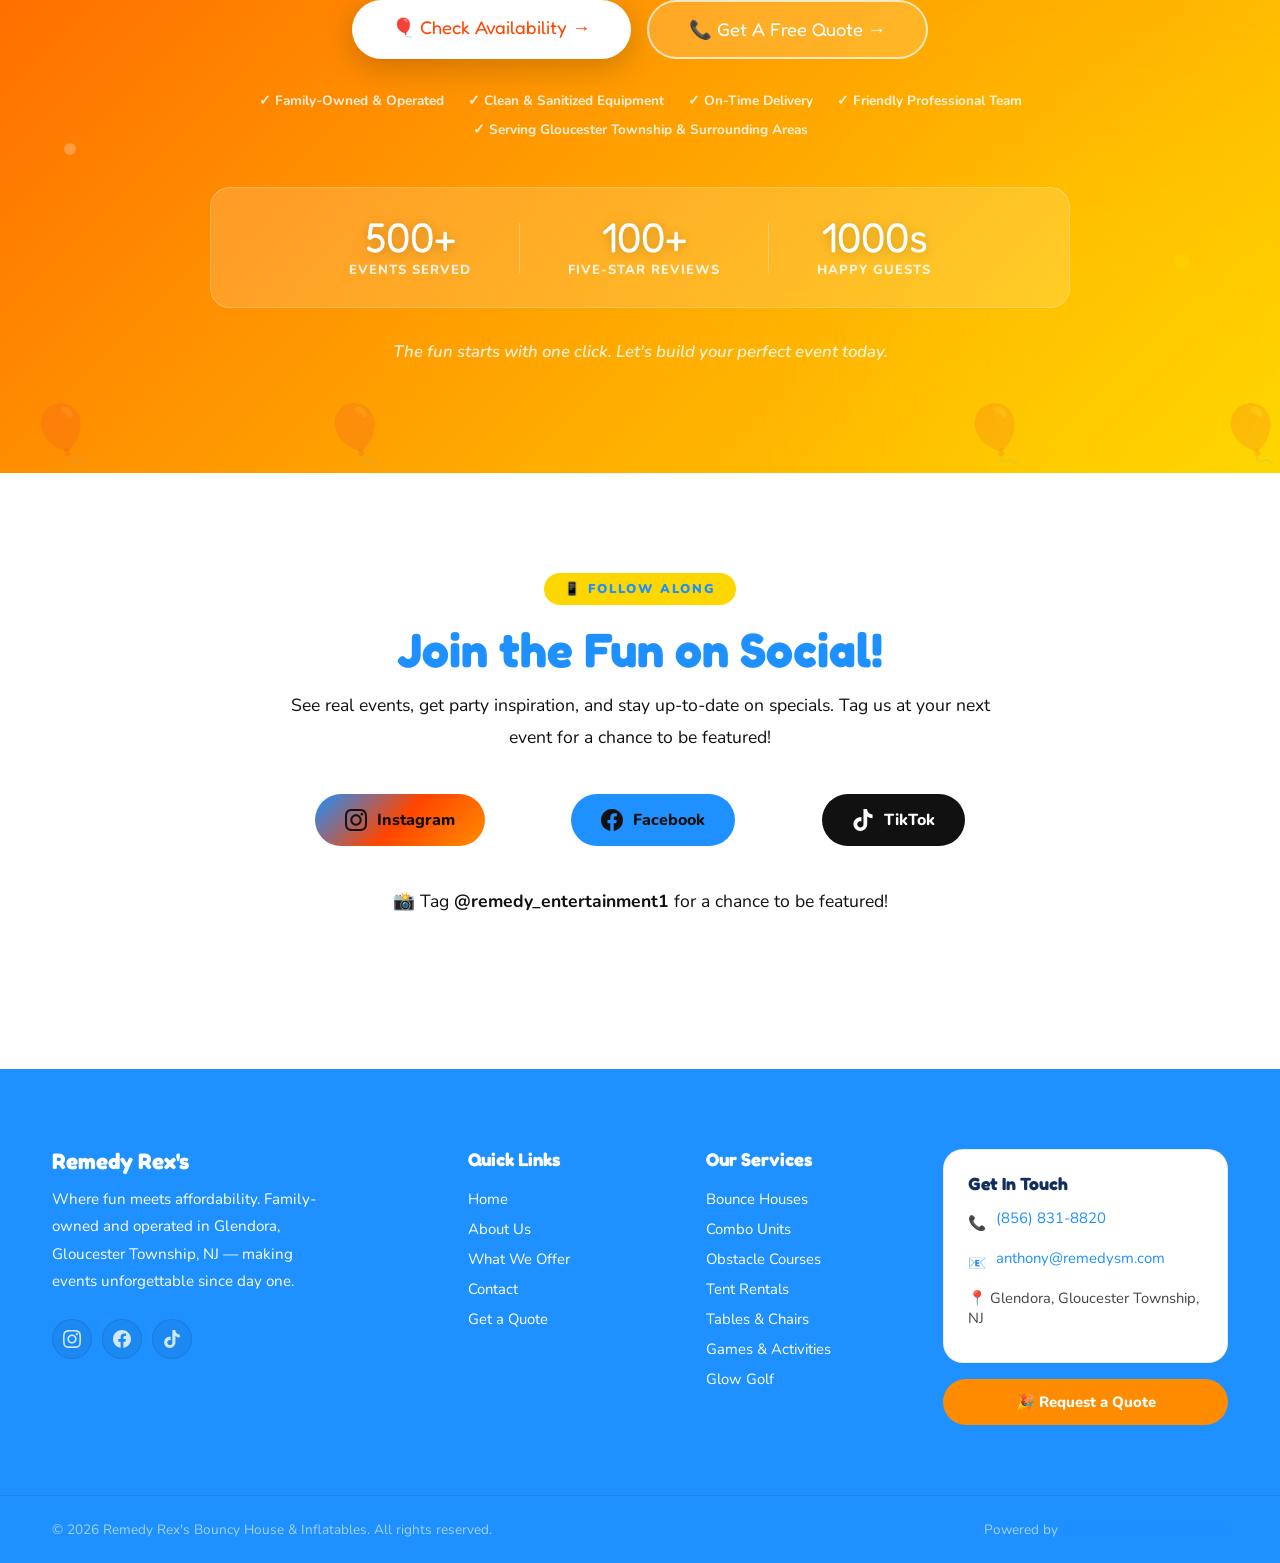
==== commit 56d25b91: "Fix JSON-LD logo URL to point at existing remedy-entertainment-logo.png Co-Authored-By: Claude Sonne" ====
--- a/index.html
+++ b/index.html
@@ -90,7 +90,7 @@
     "description": "Family-owned bounce house and inflatable rental company serving Gloucester Township and surrounding South Jersey areas. We offer bounce houses, obstacle courses, water slides, tents, games, and more — delivered, set up, and ready to go.",
     "telephone": "+18568318820",
     "url": "https://remedyrexbounce.com",
-    "logo": "https://remedyrexbounce.com/images/remedy-ent-logo.png",
+    "logo": "https://remedyrexbounce.com/images/remedy-entertainment-logo.png",
     "image": "https://remedyrexbounce.com/images/hero-main.jpg",
     "address": {
       "@type": "PostalAddress",
